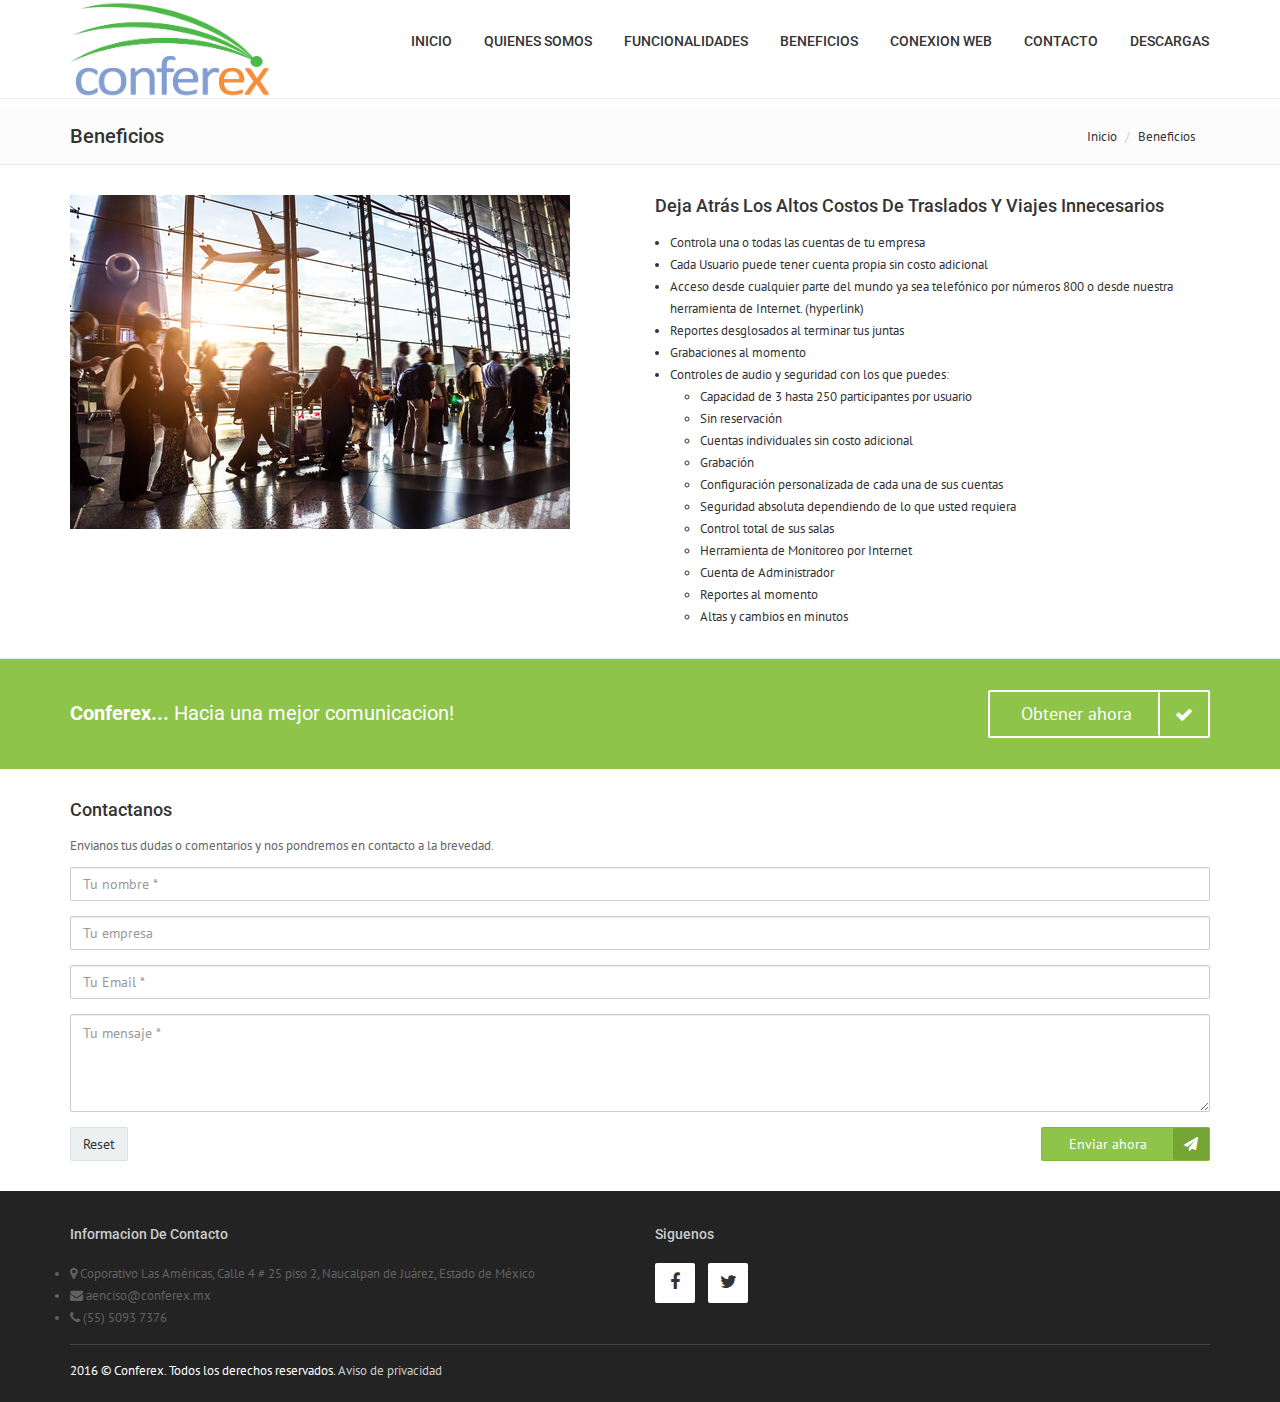
==== www/beneficios-1.html @ fe2539b8 "initial" ====
<!DOCTYPE html>
<html>  
<head>
    <meta charset="utf-8">
    <meta name="viewport" content="width=device-width, initial-scale=1.0">
    <meta name="robots" content="index, follow">
    <title>Conferex - Sitio</title>

    <!-- Essential styles -->
    <link rel="stylesheet" href="assets/bootstrap/css/bootstrap.min.css" type="text/css">
    <link rel="stylesheet" href="font-awesome/css/font-awesome.min.css" type="text/css"> 
    <link rel="stylesheet" href="assets/fancybox/jquery.fancybox.css?v=2.1.5" media="screen"> 
     
    <!-- Boomerang styles -->
        <link id="wpStylesheet" type="text/css" href="css/global-style.css" rel="stylesheet" media="screen">
        

    <!-- Favicon -->
    <link href="images/favicon.png" rel="icon" type="image/png">

    <!-- Assets -->
    <link rel="stylesheet" href="assets/owl-carousel/owl.carousel.css">
    <link rel="stylesheet" href="assets/owl-carousel/owl.theme.css">
    <link rel="stylesheet" href="assets/sky-forms/css/sky-forms.css">    
    <!--[if lt IE 9]>
        <link rel="stylesheet" href="assets/sky-forms/css/sky-forms-ie8.css">
    <![endif]-->

    <!-- Required JS -->
    <script src="js/jquery.js"></script>
    <script src="js/jquery-ui.min.js"></script>

    <!-- Page scripts -->
    
</head>
<body>
<!-- MODALS -->

<!-- MOBILE MENU - Option 2 -->
<section id="navMobile" class="aside-menu left">
    <form class="form-horizontal form-search">
        <div class="input-group">
            <input type="search" class="form-control" placeholder="Search...">
            <span class="input-group-btn">
                <button id="btnHideMobileNav" class="btn btn-close" type="button" title="Hide sidebar"><i class="fa fa-times"></i></button>
            </span>
        </div>
    </form>
    <div id="dl-menu" class="dl-menuwrapper">
        <ul class="dl-menu"></ul>
    </div>
</section> 

<!-- SLIDEBAR -->
<section id="asideMenu" class="aside-menu right">
    <form class="form-horizontal form-search">
        <div class="input-group">
            <input type="search" class="form-control" placeholder="Search..." />
            <span class="input-group-btn">
                <button id="btnHideAsideMenu" class="btn btn-close" type="button" title="Hide sidebar"><i class="fa fa-times"></i></button>
            </span>
        </div>
    </form>
    
    <h5 class="side-section-title">Optional sidebar menu</h5>
    <div class="nav">
        <ul>
            <li>
                <a href="#">Home</a>
            </li>
            <li>
                <a href="#">About us</a>
            </li>
            <li>
                <a href="#">Blog</a>
            </li>
            <li>
                <a href="#">Work</a>
            </li>
            <li>
                <a href="#">Online shop</a>
            </li>
        </ul>
    </div>
    
    <h5 class="side-section-title">Social media</h5>
    <div class="social-media">
        <a href="#"><i class="fa fa-facebook facebook"></i></a>
        <a href="#"><i class="fa fa-google-plus google"></i></a>
        <a href="#"><i class="fa fa-twitter twitter"></i></a>
    </div>
    
    <h5 class="side-section-title">Contact information</h5>
    <div class="contact-info">
        <h5>Address</h5>
        <p>5th Avenue, New York - United States</p>
        
        <h5>Email</h5>
        <p>hello@webpixels.ro</p>
        
        <h5>Phone</h5>
        <p>+10 724 1234 567</p>
    </div>
</section>

<!-- MAIN WRAPPER -->
<div class="body-wrap">
    
            <!-- HEADER -->
        <div id="divHeaderWrapper">
        <header class="header-standard-2">     
            <!-- MAIN NAV -->
            <div class="navbar navbar-wp mega-nav navbar-fixed-top" role="navigation">
        <div class="container">
            <div class="navbar-header">
                <button type="button" class="navbar-toggle navbar-toggle-aside-menu">
                    <i class="fa fa-outdent icon-custom"></i>
                </button>
                <button type="button" class="navbar-toggle" data-toggle="collapse" data-target=".navbar-collapse">
                    <i class="fa fa-bars icon-custom"></i>
                </button>

                <a href="index.html">
                <img src="images/logo%20conferex-02.png" title="Conferex | Hacia una mejor comunicacion" alt="Conferex | Hacia una mejor comunicacion"  width="200px" >
                    </a>
            </div>
            <div class="navbar-collapse collapse">
                <ul class="nav navbar-nav navbar-right">                
                    <li class="dropdown dropdown-meganav mega-dropdown-fluid">
                        <a href="#divHeaderWrapper"  >Inicio</a>        
                    </li>
                    <li class="dropdown">
                        <a href="index.html#somos" >Quienes somos</a>
                    </li>
                    <li class="dropdown">
                        <a href="funcionalidades.html" >Funcionalidades</a>
                        
                    </li>
                    <li class="dropdown">
                        <a href="beneficios-1.html">Beneficios</a>                    
                    </li>
                    <li class="dropdown dropdown-meganav mega-dropdown-fluid">
                        <a href="conexion-web.html">Conexion WEB</a>                                        
                    </li>            
                    <li class="dropdown dropdown-meganav mega-dropdown-fluid">
                        <a href="#contacto" >Contacto</a>                    
                    </li>            
                    <li class="dropdown dropdown-meganav mega-dropdown-fluid">
                        <a href="index.html#descargas" >Descargas</a>                    
                    </li>       
                    
                </ul>
               
            </div><!--/.nav-collapse -->
        </div>
    </div>
        </header>        
    </div>

        <!-- Optional header components (ex: slider) -->
            <br><br><br><br><br>
            
    <!-- MAIN CONTENT -->
        <div class="pg-opt">
        <div class="container">
            <div class="row">
                <div class="col-md-6">
                    <h2>Beneficios</h2>
                </div>
                <div class="col-md-6">
                    <ol class="breadcrumb">
                        <li><a href="index.html">Inicio</a></li>                    
                        <li class="active">Beneficios</li>
                    </ol>
                </div>
            </div>
        </div>
    </div>

    <section class="slice white bb">
        <div class="wp-section">
            <div class="container">
                <div class="row">
                    <div class="col-md-6">                
                        <div class="item item-dark">
                            <img src="images/sections/beneficios.jpg" alt="" class="img-responsive">
                        </div>
                    </div>
                    <div class="col-md-6">
                        <div class="section-title-wr">
                            <h3 class="section-title left"><span>Deja atrás los altos costos de traslados y viajes innecesarios</span></h3>
                        </div>
                         
                        <ul class="ul-default">
                            <li>  Controla una o todas las cuentas de tu empresa</li>
                            <li>  Cada Usuario puede tener cuenta propia sin costo adicional</li>
                            <li>  Acceso desde cualquier parte del mundo ya sea telefónico por números 800 o desde nuestra herramienta de Internet. (hyperlink)</li>
                            <li>  Reportes desglosados al terminar tus juntas</li>
                            <li>  Grabaciones al momento</li>
                            <li>  Controles de audio y seguridad con los que puedes:
                            
                                <ul>
                                    <li> Capacidad de 3 hasta 250 participantes por usuario</li>
                                    <li> Sin reservación</li>
                                    <li> Cuentas individuales sin costo adicional</li>
                                    <li> Grabación </li>
                                    <li> Configuración personalizada de cada una de sus cuentas</li>
                                    <li> Seguridad absoluta dependiendo de lo que usted requiera</li>
                                    <li> Control total de sus salas</li>
                                    <li> Herramienta de Monitoreo por Internet</li>
                                    <li> Cuenta de Administrador </li>
                                    <li> Reportes al momento</li>
                                    <li> Altas y cambios en minutos</li>






                                </ul>                                            
                            </li>
                        </ul>
    
                        
                        
                    </div>
                </div>
            </div>
        </div>
    </section>
<section class="slice p-15 base">
        <div class="cta-wr">
            <div class="container">
                <div class="row">
                    <div class="col-md-8">
                        <h1 class="text-normal">
                            <strong>Conferex... </strong> Hacia una mejor comunicacion!
                        </h1>
                    </div>
                    <div class="col-md-4">
                        <a  href="#contacto" class="btn btn-lg btn-b-white btn-icon btn-icon-right btn-check pull-right">
                            <span>Obtener ahora</span>
                        </a>
                    </div>
                </div>
            </div>
        </div>
    </section>
    

    <!-- CONTACT US -->
    <section  id="contacto" class="slice bg-white">
        <div  class="w-section inverse">
            <div class="container">
                <div class="row">
                    <div class="col-md-12">
                        <div class="section-title-wr">
                            <h3 class="section-title left"><span>Contactanos</span></h3>
                        </div>
                        <p>
                        Envianos tus dudas o comentarios y nos pondremos en contacto a la brevedad.
                        </p>
                        
                        <div id="contactfrm">
          <form name="sentMessage" id="contactForm" novalidate> <!-- Form Wrapper -->
                  <div id="form" class="contact-form">  
                    <div class="form-group">
                      <input type="text" autocomplete="off" class="form-control" placeholder="Tu nombre *" id="name" required data-validation-required-message="Por favor escribe tu nombre completo">
                      <p class="help-block text-danger"></p>
                    </div>
                    <div class="form-group">
                      <input type="text" autocomplete="off" class="form-control" placeholder="Tu empresa" id="company">
                      <p class="help-block text-danger"></p>
                    </div>
                      
                    <div class="form-group">
                      <input type="email" autocomplete="off" class="form-control" placeholder="Tu Email *" id="email" required data-validation-required-message="Por favor escribe tu email.">                            
                      <p class="help-block text-danger"></p>
                    </div>
                        
                    <div class="form-group">
                      <textarea class="form-control" rows="4" placeholder="Tu mensaje *" id="message" required data-validation-required-message="Por favor escribe tu mensaje."></textarea>
                      <p class="help-block text-danger"></p>
                    </div>
                  </div>

                  
              <div class="row">
                  <div id="success"></div>
                                <div class="col-md-6">
                                    <button type="reset" class="btn btn-light">Reset</button>
                                </div>
                                <div class="col-md-6">
                                    <button type="submit" class="btn btn-base btn-icon btn-icon-right btn-fly pull-right">
                                        <span>Enviar ahora</span>
                                    </button>
                                </div>
                            </div>
              
                </form><!-- End Form Wrapper -->
          
	  				</div>	
                    </div>
                    
                    
                </div>
            </div>
        </div>
    </section>
    
    
    <!-- FOOTER -->
    <footer class="footer">
        <div class="container">
            <div class="row">
                            <div class="col-md-6">
                                <div class="col">
                                    <h4 >Informacion de contacto</h4>
                                </div>
                                <ul>
                                </ul>
                                <li>
                                    <i class="fa fa-map-marker"></i>
                                    Coporativo Las Américas, Calle 4 # 25 piso 2, Naucalpan de Juárez, Estado de México
                                </li>
                                <li>
                                    <i class="fa fa-envelope"></i>
                                    aenciso@conferex.mx
                                </li>
                                <li>
                                    <i class="fa fa-phone"></i>
                                        (55) 5093 7376
                                </li>
                                
                                    
                            </div>
                            
                
                <div class="col-md-6">
                    <div class="col col-social-icons">
                        <h4>Siguenos</h4>
                        <a href="https://www.facebook.com/profile.php?id=100012224259401"><i class="fa fa-facebook"></i></a>
                    
                        <a href="https://twitter.com/conferexmx"><i class="fa fa-twitter"></i></a>
                        
                    </div>
                </div>
                        </div>
            
            
            
            
            <hr>
            
            <div class="row">
                <div class="col-lg-9 copyright">
                    2016 © Conferex. Todos los derechos reservados.
                    <a href="downloads/Aviso.pdf" target="_blank">Aviso de privacidad</a>
                </div>
                
            </div>
        </div>
    </footer>
</div>

<!-- Essentials -->
<script src="js/modernizr.custom.js"></script>
<script src="assets/bootstrap/js/bootstrap.min.js"></script>
<script src="js/jquery.mousewheel-3.0.6.pack.js"></script>
<script src="js/jquery.easing.js"></script>
<script src="js/jquery.metadata.js"></script>
<script src="js/jquery.hoverup.js"></script>
<script src="js/jquery.hoverdir.js"></script>
<script src="js/jquery.stellar.js"></script>

<!-- Boomerang mobile nav - Optional  -->
<script src="assets/responsive-mobile-nav/js/jquery.dlmenu.js"></script>
<script src="assets/responsive-mobile-nav/js/jquery.dlmenu.autofill.js"></script>

<!-- Forms -->
<script src="assets/ui-kit/js/jquery.powerful-placeholder.min.js"></script> 
<script src="assets/ui-kit/js/cusel.min.js"></script>
<script src="assets/sky-forms/js/jquery.form.min.js"></script>
<script src="assets/sky-forms/js/jquery.validate.min.js"></script>
<script src="assets/sky-forms/js/jquery.maskedinput.min.js"></script>
<script src="assets/sky-forms/js/jquery.modal.js"></script>

<!-- Assets -->
<script src="assets/hover-dropdown/bootstrap-hover-dropdown.min.js"></script>
<script src="assets/page-scroller/jquery.ui.totop.min.js"></script>
<script src="assets/mixitup/jquery.mixitup.js"></script>
<script src="assets/mixitup/jquery.mixitup.init.js"></script>
<script src="assets/fancybox/jquery.fancybox.pack.js?v=2.1.5"></script>
<script src="assets/waypoints/waypoints.min.js"></script>
<script src="assets/milestone-counter/jquery.countTo.js"></script>
<script src="assets/easy-pie-chart/js/jquery.easypiechart.js"></script>
<script src="assets/social-buttons/js/rrssb.min.js"></script>
<script src="assets/nouislider/js/jquery.nouislider.min.js"></script>
<script src="assets/owl-carousel/owl.carousel.js"></script>
<script src="assets/bootstrap/js/tooltip.js"></script>
<script src="assets/bootstrap/js/popover.js"></script>

<!-- Sripts for individual pages, depending on what plug-ins are used -->

<!-- Boomerang App JS -->
<script src="js/wp.app.js"></script>
<!--[if lt IE 9]>
    <script src="js/html5shiv.js"></script>
    <script src="js/respond.min.js"></script>
<![endif]-->

<!-- Temp -- You can remove this once you started to work on your project -->
<script src="js/jquery.cookie.js"></script>
<script src="js/wp.switcher.js"></script>
<script type="text/javascript" src="js/wp.ga.js"></script>
<!-- Contact page-->
    <script type="text/javascript" src="js/jqBootstrapValidation.js"></script>
    <script type="text/javascript" src="js/contact.js"></script>

    <script type="text/javascript" src="js/main.js"></script>


</body>
</html>
---- www/css/global-style.css ----
@import url(../assets/animate/animate.css);@import url(../assets/social-buttons/css/rrssb.css);@import url(../assets/easy-pie-chart/css/easypiechart.css);@import url(http://fonts.googleapis.com/css?family=PT+Sans:400,700,400italic);@import url(http://fonts.googleapis.com/css?family=Roboto:400,500,700);.noUi-target,.noUi-target *{-webkit-touch-callout:none;-webkit-user-select:none;-ms-touch-action:none;-ms-user-select:none;-moz-user-select:none;-moz-box-sizing:border-box;box-sizing:border-box}.noUi-base{width:100%;height:100%;position:relative}.noUi-origin{position:absolute;right:0;top:0;left:0;bottom:0}.noUi-handle{position:relative;z-index:1}.noUi-stacking .noUi-handle{z-index:10}.noUi-stacking+.noUi-origin{*z-index:-1}.noUi-state-tap .noUi-origin{-webkit-transition:left .3s,top .3s;transition:left .3s,top .3s}.noUi-state-drag *{cursor:inherit !important}.noUi-horizontal{height:9px}.noUi-horizontal .noUi-handle{width:20px;height:20px;left:-17px;top:-6px}.noUi-horizontal.noUi-extended{padding:0 15px}.noUi-horizontal.noUi-extended .noUi-origin{right:-15px}.noUi-vertical{width:18px}.noUi-vertical .noUi-handle{width:28px;height:34px;left:-6px;top:-17px}.noUi-vertical.noUi-extended{padding:15px 0}.noUi-vertical.noUi-extended .noUi-origin{bottom:-15px}.noUi-background{border:0;background:#8ec449}.noUi-connect{background:#2c2c2c;-webkit-transition:background 450ms;transition:background 450ms}.noUi-origin{border-radius:2px}.noUi-target{border-radius:4px;border:0}.noUi-target.noUi-connect{box-shadow:none}.noUi-dragable{cursor:w-resize}.noUi-vertical .noUi-dragable{cursor:n-resize}.noUi-handle{border-radius:3px;background:#74a535;cursor:default}.noUi-active{box-shadow:inset 0 0 1px #fff,inset 0 1px 7px #ddd,0 3px 6px -3px #bbb}.noUi-handle:before,.noUi-handle:after{content:"";display:block;position:absolute;height:14px;width:1px;background:transparent;left:14px;top:6px}.noUi-handle:after{left:17px}.noUi-vertical .noUi-handle:before,.noUi-vertical .noUi-handle:after{width:14px;height:1px;left:6px;top:14px}.noUi-vertical .noUi-handle:after{top:17px}[disabled].noUi-connect,[disabled] .noUi-connect{background:#b8b8b8}[disabled] .noUi-handle{cursor:not-allowed}html,body,div,span,applet,object,iframe,h1,h2,h3,h4,h5,h6,p,a,abbr,acronym,address,big,cite,code,del,dfn,em,img,ins,kbd,q,s,samp,small,strike,strong,sub,sup,tt,var,b,u,i,center,dl,dt,dd,ol,ul,li,fieldset,form,label,legend,table,caption,tbody,tfoot,thead,tr,th,td,article,aside,canvas,details,embed,figure,figcaption,footer,header,hgroup,menu,nav,output,ruby,section,summary,time,mark,audio,video{margin:0;padding:0;border:0;font-size:100%}article,aside,details,figcaption,figure,footer,header,hgroup,menu,nav,section{display:block}ol,ul{list-style:none}blockquote,q{quotes:none}blockquote:before,blockquote:after,q:before,q:after{content:'';content:none}table{border-collapse:collapse;border-spacing:0}html{font-size:100%;-webkit-text-size-adjust:100%;-ms-text-size-adjust:100%;-webkit-font-smoothing:subpixel-antialiased}body{overflow-x:hidden;position:relative;font-family:"PT Sans",sans-serif !important;font-size:13px;line-height:22px;font-weight:300;background-color:#fff;color:#616161}::-moz-selection{background:#1c588f;color:#fff;text-shadow:none}::selection{background:#1c588f;color:#fff;text-shadow:none}input,textarea,input[type="submit"]:focus,div{outline:none}button,input,select,textarea{vertical-align:top;margin:0}.list-group-item{background:transparent}.body-bg-1{background:#f1f1f1}.body-bg-2{background:url("../images/patterns/binding-dark.png") repeat}.body-bg-3{background:url("../images/patterns/squairy-light.png") repeat}.body-bg-4{background:url("../images/patterns/dark-dotted.png") repeat}.body-bg-5{background:url("../images/patterns/skulls.png") repeat}.body-bg-6{background:url("../images/backgrounds/full-bg-10.jpg") no-repeat fixed}.body-bg-7{background:url("../images/backgrounds/full-bg-3.jpg") no-repeat fixed}iframe{border:0;margin-top:0 !important}h1,h2,h3,h4,h5,h6{font-family:"Roboto",sans-serif}h1,h2,h3,h4,h5,h6{font-weight:600;line-height:1.2em;margin-bottom:.7em;text-transform:capitalize}h1{font-size:29px}h2{font-size:25px}h3{font-size:23px}h4{font-size:19px}h5{font-size:17px}h6{font-size:14px}em{font-style:italic}strong{font-weight:700}small{font-size:85%}p{line-height:22px;margin-bottom:10px}a{color:#333;cursor:pointer}a:hover{color:#8ec449;text-decoration:none;-o-transition:.3s;-ms-transition:.3s;-moz-transition:.3s;-webkit-transition:.3s;transition:.35s}hr{margin:15px 0;border-color:#e0eded}hr.delimiter{background-image:-webkit-linear-gradient(left, transparent, rgba(0,0,0,0.2), transparent);background-image:linear-gradient(to right, transparent, rgba(0,0,0,0.2), transparent);border:0;height:1px;margin:22px 0 22px 0}hr.hr-sm{margin:5px 0}label{font-weight:400;font-size:13px}.heading{margin:0;margin-bottom:6px;padding:0;font-size:18px;font-weight:500}.heading-xs{font-size:14px}.heading-sm{font-size:16px}.heading-md{font-size:18px}.heading-lg{font-size:22px}.font-normal{font-size:13px}.font-xs{font-size:11px}.font-sm{font-size:12px}.font-md{font-size:16px}.font-xl{font-size:100px}.light h1,.light h2,.light h3,.light h4,.light h5,.light h6{color:#333 !important}.dark h1,.dark h2,.dark h3,.dark h4,.dark h5,.dark h6{color:#fff !important}.light-gray h1,.light-gray h2,.light-gray h3,.light-gray h4,.light-gray h5,.light-gray h6{color:#000}.base h1,.base>h2,.base h3,.base h4,.base h5,.base h6{color:#fff}.base-alt h1,.base-alt h2,.base-alt h3,.base-alt h4,.base-alt h5,.base-alt h6{color:#fff !important}.c-base{color:#8ec449}.c-alt{color:#2c2c2c}.c-light{color:#ecf0f1}.c-dark{color:#131313}.c-white{color:#fff !important}.c-gray{color:#333 !important}.c-black{color:#000 !important}.c-red{color:#f00}.light{background:#ecf0f1;color:#333}.light a,.light i{color:#333}.light-gray{background:#fcfcfc;color:#000}.light-gray a,.light-gray>i{color:#000}.dark{background:#131313;color:#fff}.dark a,.dark i{color:#fff}.white{background:#fff;color:#333 !important}.white a,.white i{color:#333}.base{background:#8ec449;color:#fff !important}.base a,.base i{color:#fff}.base-alt{background:#2c2c2c;color:#fff}.base-alt a,.base-alt i{color:#fff}.alpha{background:rgba(255,255,255,0.5)}.red{background:#e91b23;color:#fff}.red a,.red i{color:#fff}.yellow{background:#ffd800;color:#fff}.yellow a,.yellow i{color:#fff}.orange{background:#ff8a3c;color:#fff}.orange a,.orange i{color:#fff}.green{background:#2ecc71;color:#fff}.blue{background:#2980b9;color:#fff}.purple{background:#8e44ad;color:#fff}.black{background:#000;color:#fff}.gray{background:#ecf0f1;color:#eee}.dark-cyan{background:#42bdc2;color:#fff}.forest-green{background:#7fc242;color:#fff}.bg-header{background:#fff}.bg-white{background:#fff !important}.bg-base{background:#8ec449;color:#fff}.bg-base{background:#8ec449;color:#fff}.bg-base-alt{background:#2c2c2c;color:#616161}.bg-white{background:#fff;color:#666}.bg-white-alt{background:#ecf0f1;color:#666}.bg-dark{background:#131313;color:#8ec449}.bg-dark-alt{background:#1a4d68;color:#8ec449}.bg-gray-alt{background:#dee0e1;color:#eee}.no-padding{padding:0 !important}.no-margin{margin:0 !important}.no-border{border:0 !important}.no-radius{border-radius:0 !important}.p-15{padding:15px !important}.p-20{padding:20px !important}.p-30{padding:30px !important}.p-50{padding:50px 0 !important}.pb-10{padding-bottom:10px}.pb-15{padding-bottom:15px}.pb-20{padding-bottom:20px}.pt-10{padding-top:10px}.pt-20{padding-top:20px}.pl-20{padding-left:20px}.pr-20{padding-right:20px}.mt-5{margin-top:5px}.mb-5{margin-bottom:5px}.ml-5{margin-left:5px}.mr-5{margin-right:5px}.mt-10{margin-top:10px}.mb-10{margin-bottom:10px}.ml-10{margin-left:10px}.mr-10{margin-right:10px}.mt-15{margin-top:15px}.mb-15{margin-bottom:15px}.ml-15{margin-left:15px}.mr-15{margin-right:15px}.mt-20{margin-top:20px !important}.mb-20{margin-bottom:20px !important}.ml-20{margin-left:20px}.mr-20{margin-right:20px}.mt-40{margin-top:40px !important}.mb-40{margin-bottom:40px !important}.ml-40{margin-left:40px}.mr-40{margin-right:40px}.width-10{width:10%}.width-20{width:20%}.width-30{width:30%}.width-40{width:40%}.width-50{width:50%}.width-60{width:60%}.width-70{width:70%}.width-80{width:80%}.width-90{width:90%}.width-100{width:100%}.ba{border:1px solid #e0eded}.bt{border-top:1px solid #e0eded}.br{border-right:1px solid #e0eded}.bb{border-bottom:1px solid #e0eded}.bl{border-left:1px solid #e0eded}.rounded{border-radius:3px}.rounded-xs{border-radius:1px}.rounded-sm{border-radius:2px}.rounded-md{border-radius:5px}.rounded-lg{border-radius:8px}.text-uppercase{text-transform:uppercase !important}.text-caps{text-transform:uppercase !important}.text-capitalize{text-transform:capitalize !important}.text-normal{text-transform:none !important}.text-right{text-align:right !important}.text-left{text-align:left !important}.img-center{display:block;margin-left:auto;margin-right:auto}.relative{position:relative}.italic{font-style:italic !important}.strong{font-weight:500 !important}.strong-400{font-weight:400 !important}.strong-500{font-weight:500 !important}.strong-600{font-weight:600 !important}.strong-700{font-weight:700 !important}.title{margin:0;margin-bottom:8px;padding:0;color:#333}.title-xs{color:#333;font-size:11px;font-weight:500}.title-sm{color:#333;font-size:12px;font-weight:500}.title-md{color:#333;font-size:16px;font-weight:500}.title-lg{color:#333;font-size:20px;font-weight:500}.full-size-link{position:absolute;width:100%;height:100%;top:0;left:0}.bg-banner-1{padding:54px 0 !important;background:url(../images/prv/banner-img-4.jpg) fixed no-repeat !important;color:#fff}.bg-banner-2{padding:54px 0 !important;background:url(../images/prv/banner-img-1.jpg) no-repeat fixed !important;color:#fff}.prlx-bg{background-attachment:fixed;background-position:50% 0;background-repeat:no-repeat;height:400px;position:relative}.video-wrapper{width:100%;height:450px;overflow:hidden}.video-wrapper video{width:100% !important;position:relative !important}.mask{position:absolute;top:0;left:0;width:100%;height:100%;opacity:.6}.mask.mask-1{background:url(../images/patterns/slash-it.png)}.mask.mask-2{background:url(../images/patterns/dark-exa.png);opacity:.4}.img-thumbnail{border-radius:0}.inset-shadow-1{-webkit-box-shadow:inset 0 10px 8px -10px rgba(0,0,0,0.3);-moz-box-shadow:inset 0 10px 8px -10px rgba(0,0,0,0.3);box-shadow:inset 0 10px 10px -8px rgba(0,0,0,0.1)}.inset-shadow-2{-webkit-box-shadow:inset 0 0 50px 0 #232228;-moz-box-shadow:inset 0 0 50px 0 #232228;box-shadow:inset 0 0 50px 0 #232228}.inset-shadow-3{-webkit-box-shadow:inset 33px 0 42px -40px rgba(0,0,0,0.56);-moz-box-shadow:inset 33px 0 42px -40px rgba(0,0,0,0.56);box-shadow:inset 33px 0 42px -40px rgba(0,0,0,0.56)}.inset-shadow-4{-webkit-box-shadow:inset 0 0 50px 0 #232228;-moz-box-shadow:inset 0 0 50px 0 #232228;box-shadow:inset 0 0 50px 0 #232228}.primary-letter{float:left;padding:6px 0;font-size:44px;font-weight:400;line-height:30px;margin:0 5px 0 0}.primary-letter.style-2{padding:12px;margin-top:6px;text-align:center}.primary-letter.style-3{padding:12px;margin-top:6px;text-align:center;border-radius:2px}.primary-letter.style-4{padding:12px;margin-top:6px;min-width:54px;border-radius:50%;text-align:center}header{padding:0}header.header-cover{background-size:cover !important}header .navbar-wp .navbar-brand{height:auto;padding:0 15px;margin-top:14px;border:1px solid transparent;border-radius:3px}header .top-navbar-header .navbar-brand{height:auto;padding:20px 0}header .navbar-wp .navbar-brand img{height:46px}header .navbar-wp.affix .navbar-brand{margin-top:4px}header .navbar-wp.affix .navbar-brand img{height:46px}header .navbar-default .navbar-brand.logo-img{height:50px;padding:0 20px}header .navbar-fixed{width:100%;left:0}header .navbar-fixed .navbar{width:100%}.header-alpha .navbar-wp .navbar-inner{border-color:#eee !important}.header-alpha .top-header{border-color:#eee !important}.top-header{border-bottom:1px solid #e0eded;background:#fff}.top-header .aux-text{padding:10px 0;color:#999;font-size:11px}.top-header .top-header-menu{float:right}.top-header .top-header-menu>ul.top-menu{list-style:none;margin:0;padding:0}.top-header .top-header-menu>ul.top-menu>li{position:relative;float:left;display:inline-block;border-right:1px solid #f2f2f2}.top-header .top-header-menu>ul.top-menu>li:last-child{border:0}.top-header .top-header-menu>ul.top-menu>li>a{display:block;padding:10px 15px;color:#333;text-transform:uppercase;font-size:11px;font-weight:400}.top-header .top-header-menu>ul.top-menu>li.dropdown>a:after{content:"\f107";margin-left:6px;font-family:"FontAwesome";position:relative;float:right}.top-header .top-header-menu ul.top-menu>li>a>i{margin-right:6px}.top-header .top-header-menu ul.top-menu>li ul.sub-menu{display:none;min-width:160px;position:absolute;right:-1px;z-index:1500;margin:0;padding:0;list-style:none;background:#fff;border:0;opacity:0;-moz-opacity:0;filter:alpha(opacity=0);-webkit-box-shadow:0 6px 12px rgba(0,0,0,0.175);-moz-box-shadow:0 6px 12px rgba(0,0,0,0.175);box-shadow:0 6px 12px rgba(0,0,0,0.175);-webkit-transition:all .2s ease-in-out;-moz-transition:all .2s ease-in-out;-o-transition:all .2s ease-in-out;transition:all .2s ease-in-out}.top-header .top-header-menu ul.top-menu>li:hover ul.sub-menu{opacity:1;display:block}.top-header .top-header-menu ul.top-menu>li ul.sub-menu>li{border-bottom:1px solid #e0eded}.top-header .top-header-menu ul.top-menu>li ul.sub-menu>li:last-child{border:0}.top-header .top-header-menu ul.top-menu>li ul.sub-menu>li>a{display:block;padding:6px 15px;color:#333}.top-header .top-header-menu ul.top-menu>li ul.sub-menu>li:last-child{border:0}.top-header .top-header-menu ul.top-menu>li ul.sub-menu>li>a:hover{background:#8ec449;color:#fff}.top-header .top-header-menu ul.top-menu>li ul.sub-menu>li>.language-active{display:block;padding:6px 15px;background:#f2f2f2;color:#333;cursor:default}.top-header .top-header-menu ul.top-menu>li.dropdown:hover .sub-menu{display:block}.top-header.top-header-dark{border-bottom:1px solid #090909;background:#131313}.top-header.top-header-dark .aux-text{color:#fff}.top-header.top-header-dark .top-header-menu>ul.top-menu>li{border-color:#090909}.top-header.top-header-dark .top-header-menu>ul.top-menu>li>a{color:#fff}.top-navbar-header{height:90px;background:#fff;border-bottom:1px solid #e0eded}.top-navbar-header .top-nav-links{margin-top:10px}.top-navbar-header .top-nav-links a{color:#999}.top-navbar-header .top-nav-links a:hover{color:#8ec449;text-decoration:underline}.navbar-wp{margin:0;padding:0;border:0;border-radius:0;z-index:1000;background:#fff;border-bottom:1px solid #e0eded}.navbar-wp .navbar-nav>li>a{border-top:3px solid transparent;padding:28px 16px;margin-right:0;font-size:14px;font-weight:500;font-family:"Roboto",sans-serif;color:#333;text-transform:uppercase;-webkit-transition:all .25s ease-out;-moz-transition:all .25s ease-out;transition:all .25s ease-out}.navbar-wp .navbar-nav>li>a.dropdown-form-toggle{color:#333}.navbar-wp .navbar-nav>li>a:hover,.navbar-wp .navbar-nav>li>a:focus{color:#fff;background-color:#8ec449;border-top:3px solid #8ec449}.navbar-wp .navbar-nav li.divider{margin:0;padding:4px 15px;background:#fff;color:#333;height:auto;font-size:12px;font-weight:600;text-transform:uppercase}.navbar-base{margin:0;padding:0;border:0;border-radius:0;z-index:1000;background:#8ec449;border-bottom:1px solid #8ec449}.navbar-base .navbar-nav>li>a{border-top:3px solid transparent;padding:28px 16px;margin-right:0;font-size:14px;font-weight:500;font-family:"Roboto",sans-serif;color:#fff;text-transform:uppercase;-webkit-transition:all .25s ease-out;-moz-transition:all .25s ease-out;transition:all .25s ease-out}.navbar-shadow{-webkit-box-shadow:0 4px 15px rgba(0,0,0,0.07);-moz-box-shadow:0 4px 15px rgba(0,0,0,0.07);box-shadow:0 4px 15px rgba(0,0,0,0.07)}.header-standard-1{background:#fff}.header-standard-1 .navbar-wp{height:52px;border-bottom:1px solid #e0eded}.header-standard-1 .navbar-wp .navbar-nav>li>a{padding:14px 16px;margin-right:0;font-size:14px;font-family:"Roboto",sans-serif;color:#333;text-transform:uppercase;font-weight:500;background-color:#fff}.header-standard-1 .navbar-wp .navbar-right .social-link{margin-top:5px}.navbar-wp .navbar-nav>.active>a,.navbar-wp .navbar-nav>.active>a:hover,.navbar-wp .navbar-nav>.active>a:focus{color:#fff !important;background-color:#8ec449;border-radius:0}.navbar-wp .navbar-nav>.disabled>a,.navbar-wp .navbar-nav>.disabled>a:hover,.navbar-wp .navbar-nav>.disabled>a:focus{color:#ccc;background-color:transparent}.navbar-wp .navbar-nav>.open>a,.navbar-wp .navbar-nav>.open>a:hover,.navbar-wp .navbar-nav>.open>a:focus{color:#fff;background-color:#8ec449;border-color:#8ec449}.navbar-base .navbar-nav>.open>a,.navbar-base .navbar-nav>.open>a:hover,.navbar-base .navbar-nav>.open>a:focus{background:transparent;color:#fff !important}.navbar-wp .navbar-nav>.open>a .caret,.navbar-wp .navbar-nav>.open>a:hover .caret,.navbar-wp .navbar-nav>.open>a:focus .caret{border-top-color:#fff;border-bottom-color:#fff}.navbar-wp .navbar-nav>.dropdown>a .caret{border-top-color:#4c4c4c;border-bottom-color:#4c4c4c}.navbar-wp .navbar-nav>li>a.dropdown-form-toggle,.navbar-wp .navbar-nav>li>a.dropdown-form-toggle:hover,.navbar-wp .navbar-nav>li>a.dropdown-form-toggle:focus{padding:28px 16px;font-size:16px;font-weight:normal;background:transparent;color:#333}.navbar-wp.affix .navbar-nav>li>a.dropdown-form-toggle,.navbar-wp.affix .navbar-nav>li>a.dropdown-form-toggle:hover,.navbar-wp.affix .navbar-nav>li>a.dropdown-form-toggle:focus{padding:18px 16px;font-size:14px}.navbar-wp.navbar-base .navbar-nav>li>a.dropdown-form-toggle,.navbar-wp.navbar-base .navbar-nav>li>a.dropdown-form-toggle:hover,.navbar-wp.navbar-base .navbar-nav>li>a.dropdown-form-toggle:focus{color:#fff !important}.navbar-wp .navbar-nav>.open>a.dropdown-form-toggle,.navbar-wp .navbar-nav>.open>a.dropdown-form-toggle:hover,.navbar-wp .navbar-nav>.open>a.dropdown-form-toggle:focus{color:#333 !important;background-color:transparent}.navbar-toggle .icon-bar{background-color:#8ec449}.navbar-toggle .icon-custom{font-size:16px}.navbar-toggle:hover,.navbar-toggle:focus{background-color:#8ec449;border-color:#8ec449}.navbar-toggle:hover .icon-bar,.navbar-toggle:focus .icon-bar{background-color:#fff}.navbar-toggle:hover .icon-custom,.navbar-toggle:focus .icon-custom{color:#fff}.navbar-toggle{border-color:#8ec449;border-radius:2px;margin-top:20px;color:#8ec449;padding:12px 16px 7px 16px}.navbar-toggle-aside-menu{padding:12px 16px 7px 16px;margin-right:10px}.navbar-toggle-mobile-nav{padding:12px 16px 7px 16px;margin-right:10px}.navbar-base .navbar-toggle .icon-bar{background-color:#fff}.navbar-base .navbar-toggle .icon-custom{font-size:16px}.navbar-base .navbar-toggle:hover,.navbar-base .navbar-toggle:focus{background-color:#fff;border-color:#fff}.navbar-base .navbar-toggle:hover .icon-bar,.navbar-base .navbar-toggle:focus .icon-bar{background-color:#fff}.navbar-base .navbar-toggle:hover .icon-custom,.navbar-base .navbar-toggle:focus .icon-custom{color:#000}.navbar-base .navbar-toggle{border-color:#fff;border-radius:2px;margin-top:20px;color:#fff;padding:12px 16px 7px 16px}.navbar-base .navbar-toggle-aside-menu{padding:12px 16px 7px 16px;margin-right:10px}.navbar-base .navbar-toggle-mobile-nav{padding:12px 16px 7px 16px;margin-right:10px}.navbar-wp .navbar-nav{margin-top:0}.navbar-wp .navbar-collapse.in{max-height:340px}.navbar-wp .navbar-collapse,.navbar-wp .navbar-form{border-color:#e7e7e7}.navbar-wp .navbar-collapse.in .dropdown-aux{display:none}.navbar-wp .navbar-nav>.dropdown>a:hover .caret,.navbar-wp .navbar-nav>.dropdown>a:focus .caret{border-top-color:#fff;border-bottom-color:#fff}.navbar-wp .dropdown-menu{min-width:220px;padding:0;background:#fff;border:0;border-top:1px solid #e0eded;border-bottom:3px solid #e0eded;border-radius:2px}.navbar-wp .dropdown-menu>li{border-bottom:1px solid #e0eded}.navbar-wp .dropdown-menu>li:last-child{border:0}.navbar-wp .dropdown-menu>li>a{color:#333;padding:8px 15px}.navbar-wp .dropdown-menu>li>a:hover{background:#8ec449;color:#fff}.navbar-wp .dropdown-menu label.checkbox{color:#333}.navbar-wp .navbar-nav>li.dropdown-aux>a,.navbar-wp .navbar-nav>li.dropdown-aux.open>a{border-color:transparent}.navbar-wp .dropdown-menu-search{margin-top:0}.navbar-wp .navbar-right .social-link{width:40px;height:40px;line-height:40px;padding:0 !important;text-align:center;padding:10px;margin:14px 0;border-radius:100%;border-top:0 !important}.navbar-wp.affix .navbar-right .social-link{margin:10px 0 8px 0}.navbar-wp .navbar-right .social-link.facebook:hover{background:#43609c;color:#fff}.navbar-wp .navbar-right .social-link.pinterest:hover{background:#cb2027;color:#fff}.navbar-wp .navbar-right .social-link.twitter:hover{background:#62addb;color:#fff}.mega-nav .nav,.mega-nav .collapse,.mega-nav .dropup,.mega-nav .dropdown.mega-dropdown-fluid{position:static}.mega-nav .container{position:relative}.mega-nav .dropdown-menu{left:auto}.mega-nav .br{border-color:#e0eded}.mega-nav .mega-nav-content{padding:20px 30px}.mega-nav .dropdown.mega-dropdown-fluid .dropdown-menu{left:0;right:0;margin:0 15px}.navbar-wp .dropdown-menu .mega-nav-section-title{font-size:14px;font-family:"Roboto",sans-serif;margin:0 0 10px 0;text-transform:capitalize;color:#333;text-transform:uppercase;font-weight:600}.navbar-wp .dropdown-menu .mega-nav-section{padding:25px 0 10px 0}.navbar-wp .dropdown-menu img{margin-bottom:15px}.navbar-wp .dropdown-menu ul.mega-nav-ul{margin:0;margin-bottom:10px;padding:0;list-style:none}.navbar-wp .dropdown-menu ul.mega-nav-ul li{position:relative}.navbar-wp .dropdown-menu ul.mega-nav-ul li a{display:block;padding:4px 0;color:#333}.navbar-wp .dropdown-menu ul.mega-nav-ul.arrow-li li a{padding-left:12px}.navbar-wp .dropdown-menu ul.mega-nav-ul.arrow-li li a:before{content:"\f105";font-family:FontAwesome;position:absolute;left:0;color:#333}.navbar-wp .dropdown-menu ul.mega-nav-ul.arrow-li li a:hover{color:#8ec449}.navbar-wp.affix{position:fixed;top:0;background:#fff;border-bottom:1px solid #e0eded;min-height:50px;height:auto}.navbar-wp.affix .navbar-inner{border-bottom:0}.navbar-base.affix{background:#8ec449;border-color:#8ec449}.navbar-wp.affix .navbar-nav>li>a{padding:18px 16px;margin-right:0;font-size:14px;font-weight:500;font-family:"Roboto",sans-serif;text-transform:uppercase}.navbar-wp .navbar-nav>li>a.dropdown-form-toggle{color:#333}.navbar-wp .navbar-nav>li>a:hover,.navbar-wp .navbar-nav>li>a:focus{color:#fff;background-color:#8ec449}.navbar-base .navbar-nav>li>a.dropdown-form-toggle{color:#fff}.navbar .social-item .facebook{background:#43609c;color:#fff !important}.navbar .social-item .twitter{background:#62addb;color:#fff !important}.navbar .social-item .google{background:#fff;color:#dd4b39 !important}.navbar .social-item .youtube{background:#dd4b39;color:#fff !important}.navbar .social-item .pinterest{background:#cb1f2b;color:#fff !important}.dropdown-submenu{position:relative}.dropdown-submenu>.dropdown-menu{top:-1px;left:100%;margin-top:0;margin-left:0;border-top-left-radius:0;border-bottom-left-radius:0}.dropdown-submenu:hover>.dropdown-menu{display:block;padding:0}.dropdown-submenu:hover>a:after{border-left-color:#fff}.dropdown-submenu.pull-left{float:none}.dropdown-submenu.pull-left>.dropdown-menu{left:-100%;margin-left:10px}.nav>ul{margin:0;padding:0;list-style:none}.nav>ul>li{border-bottom:1px solid #333}.nav>ul>li>a{display:block;padding:10px 15px;font-size:14px;color:#fff}.nav>ul>li>a:hover{text-decoration:none;color:#8ec449;background:#292929}.nav>ul>li>a>i{margin-right:5px}.pg-opt{border-bottom:1px solid #e0eded;background:#fcfcfc;color:#333}.pg-opt h2{margin:0;padding:16px 0;font-size:20px;font-weight:500;line-height:100%;text-transform:capitalize;color:#333}.pg-opt .breadcrumb{float:right;margin:0;padding:16px 15px 16px 0;padding-right:-15px;background:transparent;border-radius:0}.pg-opt .breadcrumb a{color:#333}.pg-opt .breadcrumb a:hover{color:#8ec449}.pg-opt .breadcrumb li.active{color:#333}@media only screen and (max-width:767px){.pg-opt .pg-nav{float:left;margin-bottom:10px}.pg-opt h2{padding:20px 0 0 0}}.page-header{margin:0;border:0}.page-header p{font-size:16px}.wp-block{margin:0 0 15px 0;-webkit-transition:all .3s linear;transition:all .3s linear;position:relative;cursor:default;border-radius:2px}.wp-block:before,.wp-block:after{display:table;content:""}.wp-block:after{clear:both}.wp-section:before,.w-section:after{display:table;content:" "}.wp-section:after{clear:both}.wp-block .wp-block-body{padding:15px}.wp-block-entry{margin:20px}.wp-block-entry h2{margin:10px 0 10px 0;padding:0;font-size:16px;line-height:20px}.wp-block .img-wrapper{position:relative}.wp-block .img-overlay{display:none;position:absolute;width:100%;height:100%;top:0;left:0}.wp-block:hover .img-overlay{display:block}.wp-block .img-overlay .img-overlay-content{padding:20px}.wp-block .img-overlay .img-overlay-content dt{font-size:16px}.wp-block .img-overlay .img-overlay-content dd{margin-bottom:20px}.wp-block .wp-block-header .section-title{margin:0}.wp-block .wp-block-header .section-title:before{background:transparent}.wp-block .caption-bottom{width:100%;padding:10px;position:absolute;bottom:0;left:0;background:rgba(142,196,73,0.8)}.wp-block .caption-bottom .title{margin:0;padding:0;font-size:16px;font-weight:600}.wp-block .caption-bottom .subtitle{display:block;margin:0;padding:0;font-size:13px;font-weight:400}.wp-block .wp-block-info{margin-top:5px;padding:10px 15px}.wp-block .wp-block-info .info-title{margin:0;padding:0}.wp-block.inverse .figure{position:relative}.wp-block.inverse .figure img{width:100%}.wp-block.inverse .thmb-img{text-align:center}.wp-block.inverse .thmb-img i{width:100px;height:100px;border-radius:100px;font-size:34px;line-height:100px;text-align:center;background:#8ec449;color:#fff !important;border:2px solid transparent}.wp-block.inverse .thmb-img:hover i{background:transparent;border-color:#8ec449;color:#8ec449 !important}.wp-block.inverse h2,.wp-block.inverse .title{margin:0;padding:12px 15px 0 0;font-weight:500;font-size:16px;color:#333;text-transform:none}.wp-block.inverse small{display:block;font-size:12px;margin-top:3px}.wp-block.inverse p{margin:6px 0;padding-bottom:8px}.wp-block.default{border:1px solid;border-color:#e0eded;background:#fff}.wp-block.default .figure{position:relative}.wp-block.default .figure img{width:100%}.wp-block.default>.wp-block-header{margin:0;padding:15px 20px}.wp-block.default>.wp-block-body{padding:15px}.wp-block.default>.wp-block-body .title{font-size:16px;font-weight:500;padding:0 0 10px 0;margin:0;color:#333 !important}.wp-block.default>.wp-block-body h2{margin:0 0 10px 0;font-size:16px}.wp-block.default>.wp-block-body dd{margin-bottom:20px}.wp-block.default>figure>img{width:100%;max-width:100%}.wp-block.default>.wp-block-footer{display:block;background:#fff;padding:15px}.wp-block.default:hover>.wp-block-footer{background:#fff}.wp-block.default>.wp-block-footer h3{padding:0;margin:0;font-size:13px;font-weight:600;text-transform:capitalize}.wp-block-date-over{position:absolute;top:10px;right:10px;padding:10px;background:#fff;color:#333;border-radius:2px;font-weight:400;font-size:12px}.wp-block-date-over.alpha{background:rgba(255,255,255,0.7)}.wp-block-info-over{width:100%;padding:10px;position:absolute;bottom:0;background:#fff}.wp-block-info-over h3{padding:0;margin:0;font-size:13px;font-weight:600;text-transform:capitalize}.wp-block-info-over h3 a{color:#fff}.wp-block-info-over h3 small{color:#fff;font-size:11px}.wp-block-info-over{width:100%;padding:10px;background:#2c2c2c;border-top:1px solid #e0eded}.wp-block-info-over h3{padding:0;margin:0;font-size:13px;font-weight:600;text-transform:capitalize}.wp-block-info-over h3 small{font-size:11px}.wp-block-info-over.left{background:transparent;border:0;padding:0;position:absolute;bottom:55px;left:0}.wp-block.default.thumbnail>.wp-block-info-over.left{left:5px}.wp-block-info-over.left h2{font-size:13px;font-weight:normal}.wp-block-info-over.left h2 a{padding:10px 15px 20px 15px;margin:0;font-size:16px;text-transform:capitalize;font-weight:600;background:rgba(51,51,51,0.8);background:#2c3e50;color:#fff;border-top-right-radius:3px;border-bottom-right-radius:3px}.wp-block-info-over.left h3{padding:0;margin:0;font-size:13px;font-weight:600;text-transform:capitalize}.wp-block-info-over.left h2 .label{position:absolute;bottom:-30px;left:15px;padding:.5em .6em .5em}.wp-block-info-over.left h3 a{color:#fff}.wp-block-info-over.left h3 small{color:#fff;font-size:11px}.wp-block.bordered .wp-block-body{background:transparent;padding:15px;border:1px solid #e0eded}.wp-block.white{margin:0 0 15px 0;position:relative;overflow:hidden;cursor:default;border:1px solid #e0eded}.wp-block.white .wp-block-body{padding:15px}.wp-block.white .title{margin:0;padding:0;font-weight:500;font-size:16px;color:#333;text-align:left}.wp-block.white .subtitle{margin:6px 0 0 0;padding:0;font-weight:400;font-size:13px;color:#333;text-align:left}.wp-block.white p{margin:6px 0;padding:0 15px;padding-bottom:8px}.wp-block.white .thmb-img{text-align:center;padding:15px 0}.wp-block.white p{color:#616161}.wp-block.white h2{color:#333}.wp-block.white .thmb-img i{color:#616161}.wp-block.hero p{padding:15px}.wp-block.hero h2{text-align:center;margin-bottom:7px;font-size:16px}.wp-block.hero .thmb-img{text-align:center;padding:15px 0}.wp-block.hero .thmb-img i{font-size:64px;color:#fff}.wp-block.white p{color:#333}.wp-block.white h2{color:#333 !important}.wp-block.white .thmb-img i{color:#333}.wp-block.light p{color:#333}.wp-block.light h2{color:#333;text-align:center;margin-bottom:7px;font-size:16px}.wp-block.light .thmb-img{text-align:center;padding:15px 0}.wp-block.light .thmb-img i{color:#333}.wp-block.dark p{color:#f1f1f1}.wp-block.dark h2{color:#fff}.wp-block.dark .thmb-img i{color:#fff}.wp-block.base-alt p{color:#fff}.wp-block.base-alt h2{color:#fff}.wp-block.base-alt .thmb-img i{color:#fff}.wp-block.base p{color:#fff}.wp-block.base h2{color:#fff !important}.wp-block.base .thmb-img i{color:#fff !important}.wp-block.no-space.arrow-right:after{left:100%;z-index:300;top:50%;border:solid transparent;content:" ";height:0;width:0;position:absolute;pointer-events:none;border-width:20px;margin-top:-20px}.wp-block.no-space.arrow-right.white:after{border-left-color:#fff}.wp-block.no-space.arrow-right.dark:after{border-left-color:#131313}.wp-block.no-space.arrow-right.light:after{border-left-color:#ecf0f1}.wp-block.no-space.arrow-right.base:after{border-left-color:#8ec449}.wp-block.no-space.arrow-right.base-alt:after{border-left-color:#2c2c2c}.wp-block.no-space>.wp-block-header{margin:0;padding:15px 20px}.wp-block.no-space>.wp-block-body{margin-top:20px;padding:20px 40px;min-height:350px}.wp-block.no-space>.wp-block-footer{margin:15px 0 0 0;padding:15px 20px}.wp-block.no-space>.wp-block-footer .pagination{margin:0}.wp-block.no-space .img-icon{display:block;text-align:center;margin:20px 0 10px 0}.wp-block.no-space .img-icon img{width:80px}.wp-block.no-space .img-icon i{font-size:80px}.wp-block.no-space h1{display:block;font-size:24px;line-height:30px;font-weight:500;text-transform:capitalize;margin:20px 0 20px 0;padding:0;text-align:center}.wp-block.icon-square{margin-top:0}.wp-block.icon-square .wp-block-body{padding-top:0}.wp-block.icon-square .img-icon-wrapper{width:210px;padding:20px;border-radius:3px;background:#ffd600;margin:0 auto;margin-bottom:40px;position:relative;background:#8ec449}.wp-block.icon-square.arrow-down .img-icon-wrapper:after{top:100%;left:50%;border:solid transparent;content:" ";height:0;width:0;position:absolute;pointer-events:none;border-top-color:#8ec449;border-width:20px;margin-left:-20px}.wp-block.icon-square.arrow-down .img-icon-wrapper .img-icon{display:block;text-align:center;margin:20px 0}.wp-block.icon-square.arrow-down .img-icon-wrapper .img-icon i{font-size:64px}.wp-block.icon-square h1{display:block;font-size:16px;font-weight:600;line-height:20px;text-transform:uppercase;font-style:normal;margin:10px 0 10px 0;padding:0;text-align:center;color:#333}.wp-block.icon-square p{color:#616161}.wp-block.thumbnail{border:1px solid #e0eded;padding:5px}.wp-block.image-holder .wp-block-info{padding:15px 0;background:#8ec449}.wp-block.image-holder .wp-block-info.over{padding:15px !important;width:100%;position:absolute;bottom:0;left:0;padding:15px 0;background:#fff;background:rgba(255,255,255,0.6)}.wp-block.image-holder .wp-block-info.over .info-title{font-size:16px;color:#333}.wp-block.product{background:#fff;padding:15px;margin-bottom:20px;border:1px solid #e0eded}.wp-block.product .figure{padding:20px}.wp-block.product .product-title{margin:10px 0 0 0;padding:0;border-bottom:0}.wp-block.product .product-title a{font-size:16px;font-weight:600;color:#333}.wp-block.product p{color:#616161}.wp-block.product figure{padding-bottom:15px;border-bottom:1px solid #e0eded}.wp-block.product .price{padding:4px 0;font-size:13px;font-weight:600;color:#333}.wp-block.product .price.discount{padding:7px 0 0 0;margin-right:4px;font-size:11px;font-weight:500;color:#f00;text-decoration:line-through}.wp-block.product .wp-block-footer{border-top:1px solid #e0eded;padding-top:15px}.wp-block.product .wp-block-footer:after{display:table;content:"";clear:both}.wp-block.product.style-2{padding:0}.wp-block.product.style-2 figure{padding:0;border:0}.wp-block.product.style-2 .product-title{margin:0;padding:0;font-size:16px}.wp-block.product.style-2 .product-title a{font-size:16px;font-weight:400}.wp-block.product.style-2 .wp-block-footer{display:table;width:100%;border-top:1px solid #e0eded;margin:0;padding:0}.wp-block.product.style-2 .wp-block-footer .cell{border-right:1px solid #e0eded;vertical-align:middle}.wp-block.product.style-2 .wp-block-footer .cell:last-child{border-right:0}.wp-block.product.style-2 .wp-block-footer .cell a{display:block;text-align:center;padding:10px 0}.wp-block.product.style-2 .wp-block-footer .cell:hover{background:#8ec449}.wp-block.product.style-2 .wp-block-footer .cell.price-wr:hover{background:transparent}.wp-block.product.style-2 .wp-block-footer .cell:hover a,.wp-block.product.style-2 .wp-block-footer .cell:hover a i{color:#fff !important}.wp-block.product.style-2 .wp-block-footer .cell a i{margin:0}.wp-block.product.style-2 .wp-block-footer .price{padding:0;color:#333;display:block;text-align:center;font-size:14px;font-weight:500}.wp-block.product.style-2 .wp-block-footer .discount{color:#f00;font-size:11px;font-weight:400}.wp-block.product.inverse{padding:0}.wp-block.product.inverse h2 a{font-weight:400}.wp-block.product.inverse .price{display:block;font-size:16px;font-weight:600;margin-bottom:10px}.wp-block.product.inverse .wp-block-footer{border-top:0;padding-top:0}.wp-block.product.inverse .btn i{margin:0}.wp-block.testimonial .wp-block-body{font-style:italic;line-height:24px}.panel-sidebar-1 .wp-block.testimonial{margin:0}.wp-block.testimonial .testimonial-author:before,.wp-block.testimonial .testimonial-author:after{content:"";display:table}.wp-block.testimonial .wp-block-body i{font-size:20px;margin-right:8px}.wp-block.testimonial .wp-block-image img{width:100%}.wp-block.testimonial .testimonial-author:after{clear:both}.wp-block.testimonial.style-1 .testimonial-author{width:100%;border-bottom-left-radius:2px;border-bottom-right-radius:2px}.wp-block.testimonial.style-1 .testimonial-author .author-img{width:75px;height:75px;display:table-cell;margin:0;padding:0}.wp-block.testimonial.style-1 .testimonial-author .author-img img{width:100%;border-bottom-left-radius:2px}.wp-block.testimonial.style-1 .testimonial-author .author-info{height:75px;display:table-cell;padding-left:15px;vertical-align:middle;text-align:left;border-bottom-left-radius:2px}.wp-block.testimonial.style-1 .testimonial-author .author-info .author-name{display:block;font-style:normal;font-weight:600;font-size:16px}.wp-block.testimonial.style-1 .testimonial-author .author-info .author-pos{display:block;font-style:italic}.wp-block.testimonial.style-2 .wp-block-body{position:relative}.wp-block.testimonial.style-2 .wp-block-body:after{top:100%;left:37.5px;border:solid transparent;content:" ";height:0;width:0;position:absolute;pointer-events:none;border-width:10px;margin-left:-10px}.wp-block.testimonial.style-2 .wp-block-body.base:after{border-top-color:#8ec449}.wp-block.testimonial.style-2 .wp-block-body.base-alt:after{border-top-color:#2c2c2c}.wp-block.testimonial.style-2 .wp-block-body.light:after{border-top-color:#ecf0f1}.wp-block.testimonial.style-2 .wp-block-body.dark:after{border-top-color:#131313}.wp-block.testimonial.style-2 .testimonial-author{width:100%;margin-top:15px;border-bottom-left-radius:2px;border-bottom-right-radius:2px}.wp-block.testimonial.style-2 .testimonial-author .author-img{width:75px;height:75px;display:table-cell;margin:0;padding:0}.wp-block.testimonial.style-2 .testimonial-author .author-img img{width:100%;border-bottom-left-radius:2px}.wp-block.testimonial.style-2 .testimonial-author .author-info{height:75px;display:table-cell;padding-left:15px;vertical-align:middle;text-align:left;border-bottom-left-radius:2px}.wp-block.testimonial.style-2 .testimonial-author .author-info .author-name{display:block;font-style:normal;font-weight:600;font-size:16px;color:#333}.wp-block.testimonial.style-2 .testimonial-author .author-info .author-pos{display:block;font-style:italic}.wp-block.property.list{border:1px solid #e0eded}.wp-block.property.list .wp-block-title{padding:15px 15px 0 15px}.wp-block.property.list .wp-block-title h3{margin:0;padding:0;font-size:16px;font-weight:400}.wp-block.property.list .wp-block-img{display:table-cell;width:250px}.wp-block.property.list .wp-block-img img{width:100%}.wp-block.property.list .wp-block-body .wp-block-content{display:table-cell;vertical-align:top;padding-left:15px}.wp-block.property.list .wp-block-content .content-title{font-size:20px;color:#8ec449;margin-bottom:5px}.wp-block.property.list .wp-block-content .description{padding-bottom:10px;border-bottom:1px solid #e0eded}.wp-block.property.list .wp-block-content .price{font-size:22px;color:#2c2c2c;font-weight:600}.wp-block.property.list .wp-block-content .period{margin-left:5px;color:#999}.wp-block.property.list .wp-block-content .capacity{font-size:16px;color:#999}.wp-block.property.list .wp-block-footer ul.aux-info{width:100%;margin:0;padding:0;display:block;background:#fcfcfc;border-top:1px solid #e0eded}.wp-block.property.list .wp-block-footer ul.aux-info li{display:table-cell;padding:10px 15px;vertical-align:middle;border-right:1px solid #e0eded}.wp-block.property.list .wp-block-footer ul.aux-info li:last-child{border:0}.wp-block.property.list .wp-block-footer ul.aux-info li i{font-size:18px;margin-right:8px;color:#333}.wp-block.property.list .wp-block-footer.style2 ul.aux-info{display:table;width:100%;border:1px solid #e0eded}.wp-block.property.list .wp-block-footer.style2 ul.aux-info li{padding:10px 10px;font-size:11px;text-align:center}.wp-block.property.list .wp-block-footer.style2 ul.aux-info li i{display:block}.wp-block.property.grid{border:1px solid #e0eded}.wp-block.property.grid .wp-block-title{padding:15px 15px 0 15px}.wp-block.property.grid .wp-block-title h3{margin:0;padding:0;font-size:16px;font-weight:400}.wp-block.property.grid .wp-block-body .wp-block-img img{width:100%}.wp-block.property.grid .wp-block-body .wp-block-content{padding-top:15px}.wp-block.property.grid .wp-block-body .wp-block-content .content-title{font-size:20px;color:#8ec449;margin-bottom:5px}.wp-block.property.grid .wp-block-body .wp-block-content .description{padding-bottom:10px;border-bottom:1px solid #e0eded}.wp-block.property.grid .wp-block-body .wp-block-content .price{font-size:22px;color:#2c2c2c;font-weight:600}.wp-block.property.grid .wp-block-body .wp-block-content .period{margin-left:5px;color:#999}.wp-block.property.grid .wp-block-body .wp-block-content .capacity{font-size:16px;color:#999}.wp-block.property.grid .wp-block-footer ul.aux-info{width:100%;margin:0;padding:0;display:block;background:#fcfcfc;border-top:1px solid #e0eded}.wp-block.property.grid .wp-block-footer ul.aux-info li{display:table-cell;padding:10px;vertical-align:middle;border-right:1px solid #e0eded}.wp-block.property.grid .wp-block-footer ul.aux-info li:last-child{border:0}.wp-block.property.grid .wp-block-footer ul.aux-info li i{font-size:18px;margin-right:8px;color:#333}.wp-block.article .title{font-size:16px;line-height:20px;font-weight:500;color:#333;margin-bottom:6px;padding:0;text-transform:none}.wp-block.article .video-title{font-size:13px;line-height:20px;font-weight:500;color:#333;margin-bottom:6px;padding:0;text-transform:none}.wp-block.article img{width:100%}.wp-block.article .meta-tags a{display:inline-block;color:#8ec449}.wp-block.article .video-hover-play{font-size:100%}.wp-block.article .video-hover-play a{position:absolute;left:0;top:0;width:100%;height:100%;background:rgba(19,19,19,0)}.wp-block.article .video-hover-play a:hover{background:rgba(19,19,19,0)}.wp-block.article .video-hover-play a:before{content:"\f144";font-family:FontAwesome;font-size:30px;color:#fff;position:absolute;top:50%;left:50%;margin-top:-23px;margin-left:-30px;width:60px;height:46px;line-height:46px;background:#131313;border-radius:2px;text-align:center}.wp-block.article .video-hover-play a:hover:before{color:#fff;background:#8ec449}.wp-block.article .video-hover-play.small a:before{font-size:16px;top:50%;left:50%;margin-top:-12px;margin-left:-15px;width:30px;height:24px;line-height:24px}.wp-block.article.grid .article-image{position:relative;margin-bottom:5px}.wp-block.article.grid .image-title{position:absolute;left:0;bottom:10px;padding:6px 8px;font-size:13px;font-weight:500}.wp-block.article.grid .article-category{font-size:11px;color:#8ec449;text-transform:uppercase}.wp-block.article.list{padding-bottom:10px}.wp-block.article.list .article-image{display:table-cell;vertical-align:top;width:40%;position:relative}.wp-block.article.list .wp-block-body{display:table-cell;vertical-align:top;padding:0 0 0 15px}.wp-block.article.list .article-label{display:inline-block;padding:6px 8px;font-size:13px;font-weight:500}.wp-block.article.list .title{margin-bottom:6px;font-weight:500;font-size:16px}.wp-block.article.list .article-info{display:block;margin-bottom:4px;font-size:11px;text-transform:uppercase;color:#999}.wp-block.article.list .wp-block-footer{display:table;width:100%}.wp-block.article.list .wp-block-footer .meta-info span{float:left;margin-right:8px;font-size:11px}.wp-block.article.list .wp-block-footer .meta-info span i{margin-right:4px;font-size:13px}.wp-block.article.list .image-title{position:absolute;left:0;bottom:10px;padding:10px;font-size:16px;font-weight:500}.wp-block.article.list .article-category{font-size:11px;color:#8ec449;text-transform:uppercase}.wp-block.article.post .article-title{font-size:20px;color:#333;font-weight:500;line-height:26px;text-transform:none}.wp-block.article.post .article-image{margin-bottom:20px}.wp-block.article.post .meta-info{margin:15px 0}.wp-block.article.post .meta-info span{display:block}.wp-block.article.post .meta-info span strong{color:#333}.panel-sidebar-1{border-radius:2px !important}.panel-sidebar-1 .panel-heading{padding:15px}.panel-sidebar-1 .panel-heading h2{margin:0;padding:0;font-size:16px;font-weight:400;text-transform:capitalize}.panel-sidebar-1 h4{padding:15px;font-size:13px;font-weight:normal;text-transform:capitalize;color:#8ec449}.panel-sidebar-1 .panel-body h4{padding:0}.panel-sidebar-1 .panel-body ul.list-group{border-bottom:1px solid #e0eded}.panel-sidebar-1 .panel-body ul.list-group:last-child{border:0}.panel-sidebar-1 .panel-body ul.list-group li{border:0;padding:5px 0 5px 10px}.panel-sidebar-1 ul.categories{border-left:0;border-right:0}.panel-base{border:0;background:#8ec449}.panel-base .panel-heading{background:#84ba3f;padding:25px 15px;color:#fff;border-bottom:1px solid #7ab035}.panel-base .panel-heading.panel-heading-lg{padding:25px;font-size:20px;font-weight:600}.panel-base .form-base label{color:#fff;margin-bottom:6px}.icon-block{margin-bottom:20px}.icon-block.icon-block-1 .icon-block-item{width:20%;display:table-cell;vertical-align:top;font-size:64px;text-align:center;color:#333}.icon-block.icon-block-1 .icon-block-body{display:table-cell;vertical-align:top;padding-left:15px}.icon-block.icon-block-1 .icon-block-body .title{margin-bottom:5px;color:#333}.icon-block.icon-block-1 .icon-block-body p{margin:0}.icon-block.icon-block-2 .icon-block-item{width:100px;height:100px;line-height:100px;border-radius:2px;display:block;float:left;font-size:46px;text-align:center}.icon-block.icon-block-2 .icon-block-body{padding-left:115px}.icon-block.icon-block-2 .icon-block-body .title{margin-bottom:5px;color:#333}.icon-block.icon-block-2 .icon-block-body p{margin:0}.icon-block.icon-block-3 .icon-block-item{width:100px;height:100px;line-height:100px;border-radius:100px;display:block;float:left;font-size:46px;text-align:center;color:#333}.icon-block.icon-block-3 .icon-block-body{padding-left:115px}.icon-block.icon-block-3 .icon-block-body .title{margin-bottom:5px;color:#333}.icon-block.icon-block-3 .icon-block-body p{margin:0}.hov{float:left;width:100%;text-decoration:none}.hov p{margin:0}.caption{padding:20px}.caption a:hover{text-decoration:none}.caption .title{padding:0 !important}.caption p{font-size:13px;line-height:17px;margin:10px 0 0 0 !important}.caption.alpha{background-color:#000;background-color:rgba(0,0,0,0.8)}.caption.icon{padding-left:88px;background-image:url(images/camera.png);background-repeat:no-repeat;background-position:20px 20px}.caption.copyright{padding:5px 10px;background:transparent;text-align:right;color:#fff;text-shadow:0 1px 0 rgba(0,0,0,0.5)}.caption.copyright span{padding:2px 8px 4px;background:rgba(0,0,0,0.3);border-radius:4px;-moz-border-radius:4px;-webkit-border-radius:4px}.caption.widescreen{padding:10px 20px}.aside-feature{margin:10px;cursor:default}.aside-feature .icon-feature{font-size:68px;margin-top:10px;text-align:center;display:block}.aside-feature:hover .icon-feature,.wp-section .aside-feature:hover h4{color:#8ec449}.aside-feature .img-feature{margin-top:4px;display:block}.aside-feature .img-feature img{width:78px}.aside-feature.square .icon-feature{width:64px;height:64px;margin-top:15px;font-size:40px;line-height:64px;background:#8ec449;color:#fff;text-align:center;display:block;border-radius:3px}.aside-feature.square .icon-feature i{color:#fff}.aside-feature.square:hover .icon-feature{background:#fff;border:2px solid #8ec449;color:#8ec449}.aside-feature.square .outer-title{margin:0 15px;padding:10px 0;border-bottom:1px dashed #e0eded;font-size:16px}.aside-feature.square p{margin-top:10px}.short-feature{margin-bottom:15px}.short-feature .feature-icon{background:#8ec449;border-radius:35px;color:#fff;display:inline-block;float:left;height:35px;line-height:35px;margin-right:10px;position:relative;text-align:center;top:5px;width:35px}.short-feature .feature-txt{padding-left:50px}.short-feature .feature-txt h3{margin:0;margin-bottom:0;font-size:16px;color:#333;font-weight:500}.short-feature .feature-txt p{font-size:13px;font-weight:normal;color:#616161}.milestone-counter{margin-top:40px;margin-bottom:20px}.milestone-counter .milestone-count{font-size:72px;font-family:"Roboto",sans-serif;margin-bottom:20px;font-weight:700;text-transform:uppercase;text-align:center}.milestone-counter h4.milestone-info{margin-top:35px;text-align:center;font-size:16px;font-weight:500;text-transform:uppercase}.dropdown-form{min-width:300px;z-index:500}.dropdown-cart{min-width:400px;background:#fff;color:#333}.dropdown-cart .table>thead>tr>th{border-color:#e0eded}.dropdown-cart .dropdown-cart-body{padding:15px;background:#fff}.dropdown-cart .dropdown-cart-footer{padding:15px;background:#fcfcfc;border-top:1px solid #efefef}.dropdown-cart .cart-items{display:block;padding:15px;font-size:14px;font-weight:500;background:#fcfcfc;color:#000;border-bottom:1px solid #efefef}.dropdown-menu h4{font-size:14px;color:#4c4c4c}.dropdown-profile{padding:15px}.dropdown-profile img{width:60px}.style-switcher-in .body-wrap{right:-280px}.aside-menu-in .wrapper{left:-100%}.nav-menu-in .wrapper{right:-280px}.body-wrap{position:relative;right:0;-webkit-transition:all .25s ease-out;-moz-transition:all .25s ease-out;transition:all .25s ease-out}.body-wrap{position:relative;z-index:0}.body-wrap:before,.body-wrap:after{content:'';position:absolute;top:0;left:0;right:0;z-index:-1;height:260px}.body-wrap:after{top:auto;bottom:0}@media (max-width:767px){.body-wrap:before,.body-wrap:after{height:20px}}.ie9 body,.ie9 .body-wrap:before,.ie9 .body-wrap:after{filter:none}.aside-menu.left{width:280px;height:100%;overflow-y:scroll;position:fixed;left:0;top:0;background:#222;border-right:1px solid #333;display:none;z-index:1100}.aside-menu.right{width:280px;height:100%;overflow-y:scroll;position:fixed;right:0;top:0;background:#222;border-left:1px solid #333;display:none;z-index:1100}.slidebar-toggle{position:fixed;top:100px;right:0;height:50px;width:50px;line-height:50px;text-align:center;background:rgba(0,0,0,0.55);color:#fff;cursor:pointer;z-index:1000;border:0}.aside-menu::-webkit-scrollbar{display:none !important;width:0 !important}.aside-menu .form-search{margin:0;padding:0;border-bottom:1px solid #333}.aside-menu .form-search .form-input{padding:0}.aside-menu .form-search .form-control{display:block;height:34px;padding:21px 15px;color:#fff;background-color:transparent;border:0;border-radius:0;-webkit-box-shadow:none;box-shadow:none;-webkit-transition:none}.aside-menu .form-search .btn-close{background:transparent;color:#fff}.aside-menu .form-search .btn-close i{font-weight:300 !important;font-size:16px}.aside-menu .social-media{padding:15px;padding-bottom:0}.aside-menu .contact-info{padding:15px;color:#fff}.aside-menu .contact-info h5{font-size:13px}.side-section-title{position:relative;overflow:hidden;margin:0;margin-top:15px;padding:8px 15px;font-size:11px;text-transform:uppercase;color:#616161}.side-section-title:after{content:"";height:1px;background:#333;width:80px;position:absolute;top:26px;left:15px}.style-switcher-slidebar{width:335px;height:100%;position:fixed;left:-285px;bottom:0;z-index:1200;-webkit-transition:all .5s ease;-moz-transition:all .5s ease;-o-transition:all .5s ease;-ms-transition:all 1s ease;transition:all .5s ease}.style-switcher-slidebar.opened{left:0}.style-switcher-slidebar .switch-panel{float:left;width:280px;height:100%;overflow-y:scroll;background:#fff;color:#333;box-shadow:1px 1px 3px rgba(0,0,0,0.3)}.style-switcher-slidebar .switch-panel::-webkit-scrollbar{width:5px}.style-switcher-slidebar .switch-panel::-webkit-scrollbar-track{background-color:#bdc3c7}.style-switcher-slidebar .switch-panel::-webkit-scrollbar-thumb{background-color:#aaa}.style-switcher-slidebar .switch-panel::-webkit-scrollbar-thumb:hover{background-color:#7f8c8d}a.open-panel{text-align:center;line-height:50px;font-size:30px;color:#fff !important;background-color:#8ec449;display:block;height:50px;width:50px;float:right;margin:0;z-index:1000;position:relative;top:160px;-webkit-transition:none;-moz-transition:none;-o-transition:none}a.open-panel:hover{color:#fff}.style-switcher-slidebar label{margin-bottom:0}.style-switcher-slidebar h3{height:50px;line-height:50px;margin:0 0 10px 0;padding:0 10px;background:#8ec449;font-size:16px;color:#fff}.style-switcher-slidebar .panel-section{padding:0 15px}.style-switcher-slidebar .switch-panel .form-group{margin-bottom:5px;margin-top:5px}.style-switcher-slidebar .switch-panel .bg-switch a{width:36px;height:36px;float:left;margin-right:8px}.color-switch a{width:30px;height:30px;border:2px solid transparent;display:inline-block;margin-right:5px;margin-bottom:8px;text-indent:-9999px}.color-switch a:hover,.color-switch a.active{border:2px solid #8ec449;box-shadow:2px 2px 0 #666}.color-switch a:last-child{margin-right:0}.color-switch a.color-red{background:#e91b23}.color-switch a.color-violet{background:#563d7c}.color-switch a.color-blue{background:#3498db}.color-switch a.color-green{background:#8ec449}.color-switch a.color-yellow{background:#f1c40f}.color-switch a.color-orange{background:#d35400}.color-switch a.color-bw{background:url(../images/temp/bw.jpg) no-repeat}.color-switch a.color-dark{background:url(../images/temp/dark.jpg) no-repeat}.color-switch a.color-flat{background:url(../images/temp/flat.jpg) no-repeat}.popover .popover-title{margin:0}.popover .popover-content{font-size:13px;font-weight:normal;text-transform:none}.carousel-1{overflow:hidden;margin-bottom:20px}.carousel-1.carousel-fixed-height .carousel-inner{height:440px}.carousel-1.carousel-fixed-height .item{height:440px}.carousel-1 .carousel-control{color:#f8f8f8}.carousel-1 .carousel-control.left{left:-40px}.carousel-1 .carousel-control.right{right:-40px}.carousel-1 .carousel-control:hover{color:#fff}.carousel-1 .carousel-control i{position:absolute;top:50%;margin-top:-18px;font-size:36px;font-weight:600}.carousel-1 .item{background-repeat:no-repeat;background-size:cover;background-position:0 0}.carousel-1 .item-dark{color:#fff}.carousel-1 .item-light{color:#fff}.carousel-1 .item img{width:100%}.carousel-1 p{font-size:16px}.carousel-1 .object{position:absolute;top:38px;right:50%;margin-left:15px;width:568px;height:320px;overflow:hidden}.carousel-1 .object.fluid{width:100%;left:0;margin:0}.carousel-1 .object iframe{width:100% !important}.carousel-1 .description{position:absolute;top:55px;left:50%;margin-left:50px;width:514px;height:290px}.carousel-1 .description .title{font-size:32px;margin:0 0 15px 0;padding:8px 20px;line-height:38px;background:#fff;color:#616161}.carousel-1 .description .subtitle{font-size:24px;margin:20px 0;padding:0;display:block}.carousel-1 .description p{font-size:16px;color:#fff;margin:0}.carousel-1 .description-left{position:absolute;width:40%;top:50px;left:80px;margin-left:20px;width:514px;height:290px}.carousel-1 .description-left .title{font-size:3vw;margin:0 0 15px 0;padding:0;line-height:3.5vw;font-weight:600}.carousel-1 .description-left .subtitle{font-size:1.8vw;margin:20px 0;padding:0;display:block;line-height:2.3vw}.carousel-1 .description-left p{font-size:1.2vw;line-height:1.5vw;color:#fff;margin:0}.carousel-1 .description.fluid-center{width:100%;top:50px;left:0;margin:0}.carousel-1 .description.fluid-center .title{margin-bottom:5px;display:block;text-align:center;background:none;color:#fff;font-weight:500;text-shadow:1px 1px 3px rgba(150,150,150,0.5)}.carousel-1 .description.fluid-center .subtitle{font-size:20px;margin:0;display:block;text-align:center}.carousel-1 .description.fluid-center .features{display:block;margin-top:40px;text-align:center}.carousel-1 .description.fluid-center .features i{width:110px;height:110px;background:#fff;text-align:center;line-height:110px;font-size:54px;color:#697e93;font-weight:700;border-radius:96px;margin-right:20px}.carousel-1 .caption-bottom{width:100%;padding:20px;position:absolute;bottom:0;left:0;background:rgba(142,196,73,0.8)}.carousel-1 .caption-bottom .title{margin:0;padding:0;font-size:20px;font-weight:600}.carousel-1 .caption-bottom .subtitle{display:block;margin:0;padding:0;font-size:13px;font-weight:400}.carousel-1 .text-shadow{text-shadow:2px 2px 2px #888}.carousel-1 .subtitle-sm{font-size:16px;margin:5px 0 15px 0;padding:0;display:block;line-height:26px}.carousel-4 .carousel-inner{overflow:hidden}.carousel-4 .carousel-control i{position:absolute;top:50%;margin-top:-18px;font-size:36px;font-weight:600}.carousel-4 .carousel-control.left i{left:30px}.carousel-4 .carousel-control.right i{right:30px}.owl-carousel .item{margin:3px}.owl-carousel .owl-item,.owl-carousel .owl-item .wp-block{cursor:move;cursor:-webkit-grab;cursor:-moz-grab}.owl-carousel .owl-item:target,.owl-carousel .owl-item .wp-block:target{cursor:move;cursor:-webkit-grabbing;cursor:-moz-grabbing}.simple-slider{height:500px;background:#f3f3f3}.cta-wr{padding:16px 0;border-radius:2px}.cta-wr h1{margin:10px 0 !important;font-size:20px;text-transform:none;line-height:26px;font-weight:400}section.slice{padding:30px 0}section.slice.arrow-bottom{position:relative}section.slice.arrow-bottom:after{top:100%;left:50%;border:solid transparent;content:" ";height:0;width:0;position:absolute;pointer-events:none;border-color:rgba(136,183,213,0);border-width:20px;margin-left:-20px;z-index:700}section.slice.arrow-bottom.base:after{border-top-color:#8ec449}section.slice.arrow-bottom.light:after{border-top-color:#ecf0f1}section.slice.arrow-bottom.light-gray:after{border-top-color:#fcfcfc}section.slice.arrow-bottom.dark:after{border-top-color:#131313}section.slice.arrow-bottom.base-alt:after{border-top-color:#2c2c2c}section.slice.slice-lg{padding:50px 0}section.slice.relative{position:relative}section.slice.bg-image{background-repeat:no-repeat;background-size:cover}section.slice-over-elements{position:absolute;top:-50px;z-index:2500}.subsection{margin-top:30px}.container.bordered{border:1px solid #ddd;padding-top:15px}.wp-section:before,.wp-section:after{display:table;content:" "}.wp-section:after{clear:both}.wp-example{margin-bottom:45px}.pre-scrollable{margin-top:-1px;border-top-left-radius:0;border-top-right-radius:0;border-color:#ccc !important}.pre-scrollable::-webkit-scrollbar{width:5px}.pre-scrollable::-webkit-scrollbar-track{background-color:#bdc3c7}.pre-scrollable::-webkit-scrollbar-thumb{background-color:#aaa}.pre-scrollable::-webkit-scrollbar-thumb:hover{background-color:#7f8c8d}.nav-sidebar-fixed{position:fixed;width:260px}.shop .pagination{margin:0}.shop .product-short-info p{padding:6px 0;margin:0}.shop .product-short-info p i{margin-right:8px;color:#8ec449}.shop .product-short-info p strong{font-size:14px}.shop .primary-image{border:1px solid #e0eded;padding:15px;border-radius:2px}.shop .thumbnail-images{display:table;width:100%;border-collapse:collapse;margin-bottom:25px}.shop .thumbnail-images a{display:block;padding:5px;border:1px solid #e0eded}.shop .thumbnail-images a:first-child{border-bottom-left-radius:2px}.shop .thumbnail-images a:last-child{margin:0;border-bottom-right-radius:2px}.shop .thumbnail-images a img{width:100%}.shop .thumbnail-images.style-2{margin-top:15px}.shop .thumbnail-images.style-2 a:first-child{border-top-left-radius:2px}.shop .thumbnail-images.style-2 a:last-child{border-top-right-radius:2px}.product-info .product-title{margin-bottom:10px;color:#333}.shop .product-price{margin-bottom:15px;color:#333}.shop .product-price>.price{font-size:26px;font-weight:600;margin-left:10px}.shop .product-price>.price.discount{font-size:16px;font-weight:600;color:#f00;text-decoration:line-through}.table-cart{border-right:1px solid #e0eded;border-left:1px solid #e0eded;border-bottom:1px solid #e0eded}.table-cart th{border-top:0 !important;font-weight:600}.table>thead>tr>th,.table>tbody>tr>th,.table>tfoot>tr>th,.table>thead>tr>td,.table>tbody>tr>td,.table>tfoot>tr>td{border-color:#e0eded}.table-cart td:first-child{border-right:1px solid #e0eded}.table-cart img{width:80px}.table-cart .cart-remove{display:block;text-align:center;color:#e80e1d}.table-dropdown-cart{margin:0}.table-dropdown-cart>thead>tr{background:transparent !important}.table-dropdown-cart>thead>tr>th{border-top:0 !important;border-color:#e0eded;background:transparent;font-weight:600;padding-left:15px}.table-dropdown-cart>tbody>tr>td{border-color:#e0eded}.table-dropdown-cart>tbody>tr>td:first-child{border-right:1px solid #e0eded}.table-dropdown-cart img{width:50px}.table-totals td:nth-child(even){padding:5px 15px}.table-cart-subtotal{margin:0}.table-cart-subtotal th{font-weight:400;width:50%}.table-cart-subtotal>thead>tr>th,.table-cart-subtotal>tbody>tr>th,.table-cart-subtotal>tfoot>tr>th,.table-cart-subtotal>thead>tr>td,.table-cart-subtotal>tbody>tr>td,.table-cart-subtotal>tfoot>tr>td{padding:6px 0;border-top:0}.table-orders th{background:#fcfcfc}.estate .product-info h3{font-weight:500;font-size:20px}.estate .pagination{margin:0}.estate .product-short-info p{padding:6px 0;margin:0}.estate .primary-image{border:1px solid #e0eded;padding:5px}.estate .thumbnail-images{display:table;width:100%;border-collapse:collapse;margin-bottom:25px}.estate .thumbnail-images a{display:table-cell;width:100px;padding:5px;border:1px solid #e0eded;border-top:0}.estate .thumbnail-images a:last-child{margin:0}.estate .thumbnail-images a img{width:100%}.product-info h3{margin-bottom:10px}.estate .product-price{margin-bottom:15px}.estate .product-price>.price{font-size:32.5px;font-weight:600;margin-left:10px}.estate .product-price>.price.discount{font-size:16px;font-weight:600;color:#f00;text-decoration:line-through}.animate-wr{animation-duration:.5s;-webkit-animation-duration:.5s;-moz-animation-duration:1s;-o-animation-duration:1s}.animate-hover-slide .figure{position:relative;overflow:hidden}.animate-hover-slide .figure img{-webkit-transition:-webkit-transform .4s,opacity .1s .3s;-moz-transition:-moz-transform .4s,opacity .1s .3s;-o-transition:-o-transform .4s,opacity .1s .3s;transition:transform .4s,opacity .1s .3s}.animate-hover-slide .figure .figcaption{height:100%;padding:0;width:100%;position:absolute;left:0;top:auto;bottom:0;opacity:0;-webkit-transform:translateY(100%);-moz-transform:translateY(100%);-ms-transform:translateY(100%);-o-transform:translateY(100%);-webkit-transition:-webkit-transform .4s,opacity .1s .3s;-moz-transition:-moz-transform .4s,opacity .1s .3s;-o-transition:-o-transform .4s,opacity .1s .3s;transition:transform .4s,opacity .1s .3s}.animate-hover-slide .figure:hover .figcaption{opacity:.8;-webkit-transform:translateY(0);-moz-transform:translateY(0);-ms-transform:translateY(0);-o-transform:translateY(0);-webkit-transition:-webkit-transform .4s,opacity .1s;-moz-transition:-moz-transform .4s,opacity .1s;-o-transition:-o-transform .4s,opacity .1s;transition:transform .4s,opacity .1s}.animate-hover-slide .figure .figcaption{text-align:center}.animate-hover-slide .figure .figcaption-btn{width:100%;height:50%;position:absolute;top:0;opacity:0;padding-left:20px;text-align:center;-webkit-transform:translateY(-100%);-moz-transform:translateY(-100%);-ms-transform:translateY(-100%);-o-transform:translateY(-100%);-webkit-transition:-webkit-transform .4s,opacity .1s .3s;-moz-transition:-moz-transform .4s,opacity .1s .3s;-o-transition:-o-transform .4s,opacity .1s .3s;transition:transform .4s,opacity .1s .3s}.animate-hover-slide .figure:hover .figcaption-btn{opacity:1;-webkit-transform:translateY(0);-moz-transform:translateY(0);-ms-transform:translateY(0);-o-transform:translateY(0);-webkit-transition:-webkit-transform .4s,opacity .1s;-moz-transition:-moz-transform .4s,opacity .1s;-o-transition:-o-transform .4s,opacity .1s;transition:transform .4s,opacity .1s}.animate-hover-slide .figure .figcaption-txt{width:100%;height:50%;position:absolute;bottom:0;opacity:0;padding-left:20px;text-align:center;-webkit-transform:translateY(100%);-moz-transform:translateY(100%);-ms-transform:translateY(100%);-o-transform:translateY(100%);-webkit-transition:-webkit-transform .4s,opacity .1s .3s;-moz-transition:-moz-transform .4s,opacity .1s .3s;-o-transition:-o-transform .4s,opacity .1s .3s;transition:transform .4s,opacity .1s .3s}.animate-hover-slide .figure:hover .figcaption-txt{opacity:1;-webkit-transform:translateY(0);-moz-transform:translateY(0);-ms-transform:translateY(0);-o-transform:translateY(0);-webkit-transition:-webkit-transform .4s,opacity .1s;-moz-transition:-moz-transform .4s,opacity .1s;-o-transition:-o-transform .4s,opacity .1s;transition:transform .4s,opacity .1s}.animate-hover-slide .figure .figcaption-txt .title{padding:0;margin:30px 0 0 0;color:#fff;font-size:18px;text-transform:capitalize}.animate-hover-slide .figure .figcaption-txt .subtitle{padding:0;margin:0;color:#fff;font-size:12px}.animate-hover-slide .figure a{position:relative;top:94%;margin-top:-11px}.animate-hover-slide .figure .figcaption h3{padding-bottom:5px;margin-bottom:10px;font-size:14px;font-weight:600;border-bottom:1px solid #f2f2f2}.animate-hover-slide-2 .figure{position:relative;overflow:hidden}.animate-hover-slide-2 .figure img{position:relative;z-index:2;-webkit-transition:-webkit-transform .4s,opacity .1s .3s;-moz-transition:-moz-transform .4s,opacity .1s .3s;-o-transition:-o-transform .4s,opacity .1s .3s;transition:transform .4s,opacity .1s .3s}.animate-hover-slide-2 .figure:hover img{-webkit-transform:scale(.4);-moz-transform:scale(.4);-ms-transform:scale(.4);transform:scale(.4)}.animate-hover-slide-2 .figure .figcaption{height:100%;z-index:1;position:absolute;top:0;bottom:auto;background:#e3e3e3;color:#000 !important;padding:0 15px;width:100%;opacity:1;-webkit-transform:scale(.4);-moz-transform:scale(.4);-ms-transform:scale(.4);transform:scale(.4);-webkit-transition:-webkit-transform .4s,opacity .1s .3s;-moz-transition:-moz-transform .4s,opacity .1s .3s;-o-transition:-o-transform .4s,opacity .1s .3s;transition:transform .4s,opacity .1s .3s}.animate-hover-slide-2 .figure .figcaption a{color:#000}.animate-hover-slide-2 .figure:hover .figcaption{-webkit-transform:scale(1);-moz-transform:scale(1);-ms-transform:scale(1);transform:scale(1);opacity:1}.animate-hover-slide-2 .figure .figcaption h2{text-align:center;margin-top:15px}.animate-hover-slide-2 .figure .figcaption .social-icons{width:100%;position:absolute;bottom:15px;text-align:center}.animate-hover-slide-3 .figure{position:relative;overflow:hidden}.animate-hover-slide-3 .figure img{-webkit-transition:-webkit-transform .4s,opacity .1s .3s;-moz-transition:-moz-transform .4s,opacity .1s .3s;-o-transition:-o-transform .4s,opacity .1s .3s;transition:transform .4s,opacity .1s .3s}.animate-hover-slide-3 .figure .figcaption{height:32px;background:#e3e3e3;color:#000 !important;padding:0 15px;width:100%;position:absolute;left:0;top:auto;bottom:0;opacity:0;-webkit-transform:translateY(100%);-moz-transform:translateY(100%);-ms-transform:translateY(100%);-o-transform:translateY(100%);-webkit-transition:-webkit-transform .4s,opacity .1s .3s;-moz-transition:-moz-transform .4s,opacity .1s .3s;-o-transition:-o-transform .4s,opacity .1s .3s;transition:transform .4s,opacity .1s .3s}.animate-hover-slide-3 .figure .figcaption a{color:#000 !important}.animate-hover-slide-3 .figure:hover .figcaption{opacity:1;-webkit-transform:translateY(0);-moz-transform:translateY(0);-ms-transform:translateY(0);-o-transform:translateY(0);-webkit-transition:-webkit-transform .4s,opacity .1s;-moz-transition:-moz-transform .4s,opacity .1s;-o-transition:-o-transform .4s,opacity .1s;transition:transform .4s,opacity .1s}.animate-hover-slide-4{position:relative}.animate-hover-slide-4 .figure{position:relative}.animate-hover-slide-4 .figure .figcaption{position:absolute;top:0;left:0;width:100%;height:100%;display:none;opacity:.75}.animate-hover-slide-4 .figure .figcaption{text-align:center}.animate-hover-slide-4 .figure .figcaption-btn{width:100%;height:50%;position:absolute;top:0;opacity:0;padding-left:20px;text-align:center}.animate-hover-slide-4 .figure:hover .figcaption-btn{opacity:1}.animate-hover-slide-4 .figure .figcaption-txt{width:100%;height:50%;position:absolute;bottom:0;opacity:0;padding-left:20px;text-align:center}.animate-hover-slide-4 .figure:hover .figcaption-txt{opacity:1}.animate-hover-slide-4 .figure .figcaption-txt .title{padding:0;margin:30px 0 0 0;color:#fff;font-size:18px;text-transform:capitalize}.animate-hover-slide-4 .figure .figcaption-txt .subtitle{padding:0;margin:0;color:#fff;font-size:12px}.animate-hover-slide-4 .figure a{position:relative;top:94%;margin-top:-11px}.animate-hover-slide-4 .figure .figcaption h3{padding-bottom:5px;margin-bottom:10px;font-size:14px;font-weight:600;border-bottom:1px solid #f2f2f2}.pricing-plans{margin-bottom:15px}.pricing-plans:before,.pricing-plans:after,.pricing-table:before,.pricing-table:after{display:table;content:" "}.pricing-plans:before,.pricing-table:before{clear:both}.pricing-plans .plan-header .popular-tag{padding:5px 0;text-align:center;text-transform:uppercase;border-bottom:1px solid #fff}.pricing-plans .plan-header small{display:block;text-align:center;font-style:italic}.pricing-plans .plan-title{text-align:center;margin:0;padding:15px 0 5px 0;font-size:28px;font-weight:500}.pricing-plans .price-tag{margin:0;height:70px;line-height:70px;font-size:58px;font-weight:500;text-align:center}.pricing-plans .price-tag span{font-size:28px;font-weight:500}.pricing-plans .price-tag span.price-type{font-size:20px;font-weight:500}.pricing-plans .plan-info{margin-bottom:10px}.pricing-plans ul{margin:0 0 10px 0;padding:0;list-style:none}.pricing-plans ul li{padding:10px 20px;border-bottom:1px solid #e0eded;font-size:13px}.pricing-plans ul li:last-child{border-bottom:0}.pricing-plans ul li i{margin-right:8px}.pricing-plans .plan-info{margin:0;padding:15px;font-size:13px;text-align:center;font-style:italic}.pricing-plans .plan-select{padding-top:10px;border-top:1px solid #f1f1f1}.pricing-plans .plan-select-block{padding:0;margin:0}.pricing-plans .plan-circle{width:100%;background:transparent !important}.pricing-plans .plan-circle:after{content:"";display:block;width:100%;height:0;padding-bottom:100%;-moz-border-radius:50%;-webkit-border-radius:50%;border-radius:50%}.pricing-plans .plan-circle.base:after{background:#8ec449}.pricing-plans .plan-circle.light:after{background:#ecf0f1}.pricing-plans .plan-circle.dark:after{background:#131313}.pricing-plans .plan-circle .plan-content{float:left;width:100%;padding-top:20px;text-align:center}.pricing-plans .plan-circle .plan-title{padding-top:15px}.pricing-plans .plan-circle .btn{margin-top:20px}.pricing-plans-2 .plan-title{text-align:center;margin:0;padding:16px 0;font-size:28px;font-weight:500}.pricing-plans-2 .plan-price{border-bottom:1px solid #e0eded}.pricing-plans-2 .plan-price .price-tag{margin:0;padding:15px 0 0 0;font-size:50px;font-weight:500;text-align:center}.pricing-plans-2 .plan-price .price-interval{display:block;margin:15px 0;text-align:center;color:#999}.pricing-plans-2 .price-tag span{font-size:28px;font-weight:500}.pricing-plans-2 .price-tag span.price-type{font-size:20px;font-weight:500}.pricing-plans-2 .price-tag sup{font-size:32px}.pricing-plans-2 ul{margin:0;padding:0;list-style:none;border:0}.pricing-plans-2 ul li{padding:10px 20px;text-align:center;border-bottom:1px solid #e0eded;font-size:13px}.pricing-plans-2 ul li:last-child{border-bottom:1px solid #e0eded}.pricing-plans-2 ul li i{margin-right:8px}.pricing-plans-2 .plan-select{padding-top:10px;border-top:0}.pricing-plans-2 .plan-select-block{padding:0;margin:0}.promos{margin:0 auto}.promo{margin:15px 10px 25px;padding:5px 0 30px;font-weight:400;line-height:1.625;text-align:center}.promos.base{background:transparent}.promos.base .promo{background:#8ec449}.promos.light .promo{background:#ecf0f1}.promos.dark .promo{background:#131313}.promo h4{margin:5px 0 0;font-size:170%;font-weight:normal}.promos.base .promo h4{color:#fff}.promos.light .promo h4{color:#2c3e50}.promos.dark .promo h4{color:#fff}.promo li{padding:5px 0}.promo .brief{color:#fff}.promos.light .promo .brief{color:#2c3e50}.promo .price{margin:10px 0;padding:5px 0;font-size:250%}.promo .features{margin:0;padding:0;list-style-type:none}.promo .buy{margin:15px 0 0}.promos.base .promo .features{color:#fff}.promos.light .promo .features{color:#2c3e50}.promos.dark .promo .features{color:#fff}.promos.base .promo .price{background:#70a62b;color:#fff}.promos.light .promo .price{background:#ced2d3;color:#2c3e50}.promos.dark .promo .price{background:#000;color:#fff}.pricing-plans .wp-block{margin-top:20px}.pricing-plans .wp-block:hover,.pricing-table .wp-block:hover{-webkit-box-shadow:0 -4px 14px rgba(0,0,0,0.2);-moz-box-shadow:0 -4px 14px rgba(0,0,0,0.2);box-shadow:0 -4px 14px rgba(0,0,0,0.2)}.pricing-plans .wp-block-inverse:hover,.pricing-table .wp-block-inverse:hover{-webkit-box-shadow:none;-moz-box-shadow:none;box-shadow:none}.pricing-table .wp-block{z-index:1;margin-top:20px;margin-bottom:0;-webkit-box-shadow:none;-moz-box-shadow:none;box-shadow:none}.pricing-table .wp-block.popular,.pricing-plans .wp-block.popular{border:1px solid #e0eded;margin-top:0;-webkit-box-shadow:0 -4px 14px rgba(0,0,0,0.2);-moz-box-shadow:0 -4px 14px rgba(0,0,0,0.2);box-shadow:0 -4px 14px rgba(0,0,0,0.2)}.pricing-table .wp-box.popular:hover,.pricing-plans .wp-block.popular:hover{-webkit-box-shadow:0 -4px 14px rgba(0,0,0,0.3);-moz-box-shadow:0 -4px 14px rgba(0,0,0,0.3);box-shadow:0 -4px 14px rgba(0,0,0,0.3)}.pricing-table .plan-select{border:0;padding:10px 0;border-bottom:1px solid #e0eded}.pricing-table .plan-info{text-align:center;margin-bottom:15px}.pricing-table .table-comparision{background:#fff;position:relative;top:-2px;z-index:1000;border-color:#f1f1f1;color:#777}.pricing-table .table-comparision th{border-color:#f1f1f1}.pricing-table .table-comparision td{text-align:center;border-color:#f1f1f1}.pricing-table .table-comparision tr td:first-child{text-align:left}.attr-col{margin:110px 0 0;float:left;width:200px}.attr-col ul{background:#fcfcfc;font-weight:bold;font-size:13px;border:1px solid #e0eded;border-width:1px 0 1px 1px;-webkit-border-top-left-radius:2px;-webkit-border-bottom-left-radius:2px;-moz-border-radius-topleft:2px;-moz-border-radius-bottomleft:2px;border-top-left-radius:2px;border-bottom-left-radius:2px}.attr-col ul li{text-align:right;padding:0 10px;border-bottom:1px solid #e0eded;line-height:45px;display:block}.attr-col ul li.last{border-bottom:none}.pt-table{padding-left:200px;display:block;position:relative}.pt-body{padding:10px 0 0}.pt-rows li{display:block;overflow:hidden;background:#fff;border-left:1px solid #e0eded;border-right:1px solid #e0eded;border-bottom:1px solid #e0eded}.pt-rows li span{width:24%;text-align:center;float:left;border-right:1px solid #d9d9d9;display:block;line-height:45px;height:45px}.pt-rows li.title{background:#131313;font-size:20px;color:#fff;font-weight:500;-webkit-border-top-left-radius:2px;-moz-border-radius-topleft:2px;border-top-left-radius:2px}.pt-rows li.title span{line-height:50px;height:50px;border:none;padding:0 1px}.pt-rows li.fees{border-bottom:1px solid #e0eded}.pt-rows li.fees span{line-height:48px;height:48px;background:#fcfcfc;font-size:34px;font-weight:700;font-family:Georgia,Arial,sans-serif;color:#4172a5;text-shadow:2px 2px #fff}.pt-rows li span.pt-yes{background:url(yes-no.gif) no-repeat center 12px}.pt-rows li span.pt-no{background:url(yes-no.gif) no-repeat center -38px}.pt-rows li.fin{border-bottom:1px solid #e0eded;-webkit-border-bottom-right-radius:2px;-webkit-border-bottom-left-radius:2px;-moz-border-radius-bottomright:2px;-moz-border-radius-bottomleft:2px;border-bottom-right-radius:2px;border-bottom-left-radius:2px;height:85px}.pt-rows li span.pt-3x{width:72%;float:left;text-align:center;border:none}.pt-special{width:24%;position:absolute;right:0;top:0}.pt-special .pt-rows{border-radius:2px;-webkit-border-radius:2px;-moz-border-radius:2px;background:#fcfcfc;-moz-box-shadow:0 0 10px rgba(0,0,0,0.1);-webkit-box-shadow:0 0 10px rgba(0,0,0,0.2);box-shadow:0 0 10px rgba(0,0,0,0.2);padding-bottom:10px}.pt-special .pt-rows li{border-width:0 0 1px;background:transparent}.pt-special .pt-rows li.title{height:58px;margin:1px;background:#d0ebfe;color:#2a719d;font-size:30px;line-height:65px;text-align:center;border-bottom:1px solid #bfd4e6;border-width:0 0 1px;text-shadow:2px 2px #e6f5ff}.pt-special .pt-rows li.fees{border-bottom:1px solid #bcd8ec}.pt-special .pt-rows li.fees span{background:#ecf6fe}.pt-special .pt-rows li.fin{border:none;text-align:center}.pt-special .pt-rows li span{border:none;width:100%}.pt-special .pt-rows li.fin .big-button{background:#3a8bd0;top:22px}.pt-special .pt-rows li.fin .big-button:hover{background:#50a6ef}.pagination-delimiter{margin-top:20px;padding-top:20px;border-top:1px solid #e0eded}.pagination-delimiter .pagination{margin:0}.vertical-info h4{margin:10px 0 0 0;padding:0;font-size:16px;color:#333}.vertical-info h4:first-child{margin-top:0}.vertical-info p.delimiter{margin:5px 0;padding-bottom:10px;border-bottom:1px solid #e0eded}#ulSorList{margin-top:20px}#ulSorList:after{content:'';display:inline-block;width:100%}#ulSorList .mix{display:none;opacity:0}#ulSorList .mix .item{background:#f2f2f2}#ulSorList .gap{display:inline-block;width:200px}.work{width:100%;overflow:hidden}.work .btn-group{margin-bottom:10px}.work .btn{margin-right:6px}.work .btn-group .btn{margin-right:0}.work .mix{margin-top:20px}.work.work-no-space .mix{margin:0;padding:0}.work.work-no-space .mix .wp-block{margin:0 !important;padding:0}.work.work-no-space.g2 .mix{width:50%;display:inline-block;float:left;margin:0;padding:0}.work.work-no-space.g3 .mix{width:33.3%;display:inline-block;float:left;margin:0;padding:0}.work.work-no-space.g4 .mix{width:25%;display:inline-block;float:left;margin:0;padding:0}.work.work-no-space.g5 .mix{width:20%;display:inline-block;float:left;margin:0;padding:0}.work.work-no-space .mix .wp-box{padding:0;margin:0}.map-canvas{height:400px;margin:0}.map-canvas .info-window-content{min-width:250px}.map-canvas .info-window-content h2{font-size:18px;font-weight:600;margin-bottom:8px}.map-canvas .info-window-content h3{font-size:14px;font-weight:500}.map-canvas .info-window-content p{margin-top:20px;text-align:center;font-size:12px;color:#999;text-shadow:none}.map-canvas-square{height:200px}.comments-wr{padding:0 15px}.comments-wr .comment:before,.comments-wr .comment:after{display:table;content:" "}.comments-wr .comment:after{clear:both}.comments-wr .comment{border-bottom:1px solid #eee;padding:15px 0}.comments-wr .comment:last-child{border-bottom:0}.comments-wr .comment p{padding:0}.comments-wr .comment .comment{margin:12px 0 0 60px;padding-bottom:0;border-bottom:0;border-top:1px solid #eee}.comments-wr .comment img{width:48px;float:left}.comments-wr .comment p{margin-left:60px;color:#777}.comments-wr .comment .comment-author{display:block}.comments-wr .comment .comment-author a{font-weight:600}.comment-form{padding:15px 15px}.comment-form h2{margin-bottom:15px}.widget{margin-bottom:30px}.boxed{background:#fff;border:1px solid #e0eded;position:relative}.boxed-blue{background:#1c588f}.boxed-dark{background:#142439}.boxed-light{background:#e5eff6}.boxed.red-line{border-top:4px solid #c9376e}.boxed.green-line{border-top:4px solid #9cd70e}.boxed.blue-line{border-top:4px solid #4bb4e8}.widget-container{margin-bottom:30px;border:1px solid #e0eded}.widget-full-width{margin-bottom:100px}@media (max-width:767px){.content,.sidebar{padding:20px 0}}.widget-recent-stories{background:#e6edf2}.widget-recent .widget-title{padding:26px 24px 28px}.widget-recent li{padding:10px 0;border-bottom:1px solid #e0eded}.widget-recent li:first-child{padding-top:0;border-top:0}.widget-recent.widget-recent-boxed li{padding:10px 15px}.widget-recent li:last-child{border:0}.widget-recent-stories li:nth-child(odd){background:#c6d3dd}.widget-recent-comments li:nth-child(odd){background:#fcfcfc}.widget-recent .post-thumb{float:left;width:72px;height:72px;margin-right:16px}.widget-recent-stories .post-thumb,.widget-recent-stories .post-thumb img{border-radius:50%}.widget-recent-comments li:nth-child(even) .post-thumb{float:right;margin-right:0;margin-left:16px}.widget-recent .post-thumb img{display:block;width:100%;height:100% !important}.widget-recent .post-title,.widget-recent .comment-author{display:block;margin-bottom:0}.widget-recent .comment-author{font-size:12px;color:#8ec449}.widget-recent .post-title,.widget-recent .comment-author a{text-transform:uppercase;font-size:13px;font-weight:700;line-height:19px}.widget-recent .post-desc,.widget-recent .comment-entry{display:block;font-size:12px;color:#616161;line-height:17px}.widget-recent .post-meta-bot{padding:21px 0;text-align:center}@media (max-width:479px),(min-width:768px) and (max-width:991px){.widget-recent li{padding:8px}.widget-recent .post-thumb{margin-right:5px;margin-top:3px}.widget-recent-comments li:nth-child(odd) .post-thumb{margin-left:5px}}.container .jumbotron{padding:0;border-radius:0}.jumbotron{overflow:hidden;line-height:normal;background:#f7fafc;padding:0 !important;margin:0}.jumbotron-left,.jumbotron-right{float:left}.jumbotron-left{width:70%;z-index:1;-webkit-box-shadow:5px 0 5px rgba(0,0,0,0.2);box-shadow:5px 0 5px rgba(0,0,0,0.2)}.jumbotron-right{width:30%}@media (max-width:767px){.jumbotron-left,.jumbotron-right{float:none;width:100%}.jumbotron-title{top:10px;left:10px}.jumbotron-title h1{font-size:18px;padding-bottom:6px;margin-bottom:6px}.jumbotron-title span{font-size:12px}.jumbotron-title i{display:none}}@media (max-width:479px){.jumbotron .post-item .post-meta-top{float:none;width:100%}.jumbotron .post-item .post-image{margin:0 0 10px 0}}.media-photos-list{padding-left:0;list-style:none;margin-bottom:0;overflow:hidden}.media-photos-list>li{float:left;margin-right:6px;margin-bottom:6px}.media-photos-list>li img{width:60px;height:60px;-webkit-transition:all .2s ease-in-out;transition:all .2s ease-in-out}.media-photos-list>li img:hover{opacity:.65;filter:alpha(opacity=65)}ul.ul-default{margin-left:15px}ul.ul-default>li{list-style-type:disc}ul.ul-default>li>ul{margin-left:30px}ul.ul-default>li>ul>li{list-style-type:circle}ul.ul-default-ustyled>li{list-style-type:none}ul.ul-default-ustyled>li>ul{margin-left:30px}ul.ul-default-ustyled>li>ul>li{list-style-type:circle}ol.ol-default{margin-left:15px}ol.ol-default>li{list-style-type:decimal}ol.ol-default>li>ul{margin-left:30px}ol.ol-default>li>ul>li{list-style-type:lower-alpha}ul.popular{list-style:none;margin:0;padding:0}ul.popular li{clear:left;border-bottom:1px dotted #f1f1f1;padding:10px 0;display:block;width:100%}ul.popular li:first-child{padding-top:0}ul.popular li img{width:60px}ul.popular li p{margin-left:70px}ul.popular li i{color:#a1a1a1;display:block;font-style:normal;font-size:12px}ul.popular li h3{margin:0 0 0 70px;padding:0;font-size:13px;font-weight:600}ul.popular li h3 a{font-size:13px;font-weight:600}ul.popular li a{font-weight:400;line-height:18px}ul.popular li a:hover{text-decoration:none;color:#464646}ul.popular li span{font-size:12px}ul.thumb-list{list-style:none;margin:0;padding:0}ul.thumb-list li{clear:left;border-bottom:1px dotted #e0eded;padding:10px 0;display:block;width:100%}ul.thumb-list li:first-child{padding-top:0}ul.thumb-list li img{width:90px}ul.thumb-list li p{margin-left:100px}ul.thumb-list li .thumb-item-text{margin-left:100px}ul.thumb-list li i{color:#a1a1a1;display:block;font-style:normal;font-size:12px}ul.thumb-list li h3{margin:0 0 0 100px;padding:0;font-size:13px;font-weight:600}ul.thumb-list li h3 a{font-size:13px;font-weight:600}ul.thumb-list li a{font-weight:400;line-height:18px}ul.thumb-list li a:hover{text-decoration:none;color:#464646}ul.thumb-list li span{font-size:12px}ul.featured{list-style:none;margin:0;padding:0}ul.featured li{clear:left;border-bottom:1px dotted #e0eded;padding:10px 0 10px 0;display:block;width:100%}ul.featured li:last-child{border:0;padding-bottom:0}ul.featured li .featured-item{display:table;width:100%}ul.featured li .featured-item .featured-item-img{display:table-cell;width:35%;vertical-align:top}ul.featured li .featured-item .feature-item-info{display:table-cell;padding-left:8px;vertical-align:top}ul.featured li img{width:100%}ul.featured li .title{margin:0;padding:0;font-size:13px}ul.featured li .title a{font-size:13px;font-weight:500;line-height:19px}ul.featured li p{font-size:13px;line-height:17px}ul.featured li span{font-size:12px}ul.featured li .price{font-size:13px;font-weight:500;margin-top:5px;color:#333}ul.featured li .price.discount{text-decoration:line-through;color:#999;font-size:12px;margin-right:8px;font-weight:400}ul.featured li .featured-content{padding-left:10px}ul.featured-vertical li:last-child{border-bottom:0}ul.featured-vertical li .title{margin-top:10px}ul.featured-vertical li .title a{font-size:14px}ul.featured-vertical li .price-wr{display:table-cell}ul.featured-vertical li .price{font-size:16px;font-weight:600;color:#2c2c2c}ul.featured-vertical li .period{color:#999;margin-left:3px}ul.featured-vertical li .capacity-wr{display:table-cell}ul.featured-vertical li .capacity{display:block;float:right}ul.featured-vertical li .capacity i{margin-left:3px;float:left;color:#999}ul.recent{list-style:none;margin:0;padding:0}ul.recent li{border-bottom:1px dotted #e9e9e9}ul.recent li:last-child{border:0;padding-bottom:0}ul.recent li a{display:block;padding:10px 0}ul.recent li a:hover{border-color:#75b918}ul.recent li h6{margin:0 0 10px 0}ul.recent li h6 a{color:#353535;font-size:14px;text-transform:none;text-decoration:none;font-weight:600}ul.meta-list{margin:0;padding:10px 15px 15px 15px;display:block;list-style:none}ul.meta-list li:first-child{padding:0;border-left:0}ul.meta-list li{display:inline-block;color:#a1a1a1}ul.meta-list li a{color:#7a92ac}ul.meta-list li a:hover{color:#e06d58;text-decoration:underline}ul.bullet{list-style:none;margin:0;padding:0;background:transparent}ul.bullet li{clear:left;padding:10px 0;display:block;width:100%}ul.bullet li>figure{margin:5px 0 0 0;padding:0;border-radius:100%;width:35px;height:35px;padding:8px 0 0;text-align:center;font-size:17px;color:#fff;font-weight:bold;display:inline-block;float:left}ul.bullet li img{width:60px}ul.bullet li h3{font-size:16px;font-weight:600;margin-left:15px;display:inline-block}ul.bullet li p{margin:0 0 0 50px;padding:0}ul.bullet li span{margin-left:6px}ul.bullet li a{font-weight:500}ul.bullet li a:hover{text-decoration:none;color:#464646}ul.bullet li span{font-size:12px}ul.list-carousel{list-style:none;margin:0;padding:0}ul.list-carousel li{padding:6px 0;display:block;width:100%;font-size:16px}ul.list-carousel li i{font-style:normal;margin-right:4px}ul.list-carousel li a{font-weight:500}ul.list-carousel li a:hover{text-decoration:none;color:#a1a1a1}ul.list-carousel li span{font-size:14px}ul.social-icons{list-style:none;margin:0;padding:0;position:absolute;bottom:0;left:0;width:100%}ul.social-icons li{display:inline-block}ul.social-icons li a{display:block;height:32px;width:32px;text-align:center;line-height:32px}ul.social-icons li:hover a{color:#fff !important}ul.social-icons li.text{height:32px;padding-left:10px;line-height:32px}ul.social-icons li.facebook:hover{background:#43609c;color:#fff !important}ul.social-icons li.twitter:hover{background:#00aced;color:#fff !important}ul.social-icons li.linkedin:hover{background:#517fa4;color:#fff !important}dl.dl-group dt{font-size:16px;color:#2c3e50}dl.dl-group dd{margin-bottom:10px}.wp-masonry-wrapper:after{content:'';display:block;clear:both}.wp-masonry-2-cols .wp-masonry-gutter{width:4%}.wp-masonry-2-cols .wp-masonry-block{float:left;width:48%;margin-bottom:25px}.wp-masonry-3-cols .wp-masonry-gutter{width:2%}.wp-masonry-3-cols .wp-masonry-block{float:left;width:32%;margin-bottom:25px}.wp-masonry-4-cols .wp-masonry-gutter{width:2%}.wp-masonry-4-cols .wp-masonry-block{float:left;width:23.500545%;margin-bottom:25px}.wp-masonry-block.col-2{width:49.1%}.wp-masonry-block.height2{height:200px}.table{display:table}.cell{display:table-cell;vertical-align:top}.cell-15{width:15%}.cell-20{width:20%}.table>thead>tr>th,.table>tbody>tr>th,.table>tfoot>tr>th,.table>thead>tr>td,.table>tbody>tr>td,.table>tfoot>tr>td{vertical-align:middle;cursor:default}.table.table-no-border>thead>tr>th,.table.table-no-border>tbody>tr>th,.table.table-no-border>tfoot>tr>th,.table.table-no-border>thead>tr>td,.table.table-no-border>tbody>tr>td,.table.table-no-border>tfoot>tr>td{border-top:0;padding:0}ul.list-listings.blog-list li{border:0}ul.list-listings.blog-list .listing-header{clear:both;padding:8px 15px;font-weight:600;text-transform:uppercase}ul.list-listings.blog-list .listing-image{width:35%;float:left}ul.list-listings.blog-list .listing-image img{width:100%}ul.list-listings.blog-list .listing-body{width:65%;height:auto;max-height:auto;padding:0 15px;float:left}ul.list-listings.blog-list .listing-body h3{margin:0;padding:0;font-size:18px;font-weight:400;margin-bottom:5px;text-transform:none}ul.list-listings.blog-list .listing-body h4{font-size:14px;font-weight:normal;line-height:22px;text-transform:none}ul.list-listings.blog-list .listing-actions{width:15%;height:180px;position:relative;padding-top:20px;float:left;text-align:center}ul.list-listings.blog-list .listing-actions .btn{position:absolute;bottom:20px;left:25px}ul.list-listings.blog-list .list-item-info{font-size:11px;text-transform:uppercase;color:#999}ul.list-listings.blog-list .list-item-info a{color:#8ec449}.blog-masonry .wp-box,.blog-grid .wp-box,.blog-list .wp-box{margin-bottom:25px}.wp-box.blog-post{border:0;padding:0}.blog-post h2{font-size:18px;line-height:24px;color:#3b3e43;border:0;padding:25px 0 0 0 !important}.blog-post p{padding:8px 0 !important;font-size:14px;color:#777}.blog-post blockquote{margin:8px 0}.blog-post .meta-list{padding-left:0 !important}.blog-post img{width:100%}.side-info{display:block}.side-info .date{display:block;text-align:center;margin-top:5px}.side-info .date strong{display:block;margin-bottom:5px;font-size:33px;font-weight:normal}.post-item{margin-bottom:20px;position:relative}.post-title{margin-top:20px}.post-image{position:relative}.post-image img{display:block;width:100%}.post-tags{font-size:11px;color:#999;font-style:italic;text-transform:uppercase;margin-bottom:20px}.post-tags a{color:#8ec449}.post-tags a:hover{text-decoration:underline}.post-meta-bot .post-author,.post-meta-bot .post-comments{float:left;font-size:12px;color:#616161;text-transform:uppercase;line-height:14px}.post-meta-bot .post-author a,.post-meta-bot .post-comments a{color:#8ec449}.post-meta-bot .post-more{float:right;font-size:14px;font-weight:700;color:#3999d4;text-transform:uppercase}.post-meta-bot .post-more a{color:#3999d4}.post-meta-bot .btn{float:right}@media (max-width:479px){.post-title{font-size:21px}}.post-item.style1{border:1px solid #e0eded}.post-item.style1 .post-video{margin-bottom:60px}.post-item.style1 .post-meta-top{position:relative}.post-item.style1 .post-title{margin:15px 0 8px 0;padding:0 15px;line-height:22px}.post-item.style1 .post-title a{font-size:16px;line-height:16px;font-weight:500;text-transform:none}.post-item.style1 .post-content{padding:0 15px}.post-item.style1 .post-content .post-desc{text-align:justify}.post-item.boxed.style1 .post-content{padding:24px 40px 12px 28px}.post-item.style1 .post-tags{margin-bottom:10px;font-style:normal}.post-item.style1 .post-comments{float:right;margin-left:30px;font-size:12px;color:#333;text-align:center;text-transform:uppercase}.post-item.style1 .post-comments strong{display:block;margin-bottom:6px;font-size:38px;font-weight:700;color:#2c2c2c}.post-item.style1 .post-meta-bot{border-top:1px solid #e0eded}.post-item.style1 .post-meta-bot .like-button{position:relative;padding:10px 15px;border-left:1px solid #e0eded;background:#fcfcfc;border-bottom-right-radius:2px}.post-item.style1 .post-meta-bot .like-button .button i{color:#999;-o-transition:.3s;-ms-transition:.3s;-moz-transition:.3s;-webkit-transition:.3s;transition:.35s}.post-item.style1 .post-meta-bot .like-button .count{display:none;position:absolute;top:1px;left:0;width:100%;text-align:center;color:#999;-o-transition:.3s;-ms-transition:.3s;-moz-transition:.3s;-webkit-transition:.3s;transition:.35s}.post-item.style1 .post-meta-bot .like-button:hover .button i{color:#8ec449}.post-item.style1 .post-meta-bot .like-button.checked .button i{color:#8ec449}.post-item.style1 .post-meta-bot .like-button:hover .count{display:block}.post-item.style1 .post-meta-bot .post-author{float:left;line-height:55px;padding-left:15px}.post-item.style2{padding-left:95px}.post-item.style2 .post-meta{width:74px;position:absolute;left:0;top:0;display:block;text-transform:uppercase}.post-item.style2 .post-meta .date{color:#333;font-family:"Roboto",sans-serif;padding-bottom:15px;margin-bottom:15px;text-align:center;border-bottom:1px solid #e0eded}.post-item.style2 .post-meta .date .icon{display:block;font-size:30px;font-weight:500;margin-bottom:6px}.post-item.style2 .post-meta .date .month{display:block;font-size:15px;font-weight:500;margin-bottom:6px}.post-item.style2 .post-meta .date .day{display:block;font-size:36px;font-weight:600}.post-item.style2 .post-content-wr{position:relative}.post-item.style2 .post-video{width:100%;max-width:100%;margin-bottom:60px}.post-item.style2 .post-meta-top{position:relative}.post-item.style2 .post-title{margin:15px 0 8px 0;line-height:26px}.post-item.style2 .post-title a{font-size:20px;line-height:20px;font-weight:500;text-transform:none}.post-item.style2 .post-content{padding-bottom:0}.post-item.style2 .post-content .post-desc{text-align:justify}.post-item.boxed.style2 .post-content{padding:24px 40px 12px 28px}.post-item.style2 .post-tags{margin-bottom:10px;font-style:normal}.post-item.style2 .post-comments{padding:10px;float:right;margin-left:15px;font-size:12px;color:#333;text-align:center;text-transform:uppercase;background:#fcfcfc;border-radius:2px}.post-item.style2 .post-comments strong{display:block;margin-bottom:6px;font-size:38px;font-weight:700;color:#2c2c2c}.post-item.style2 .post-meta-bot{border-top:1px solid #e0eded;padding:20px 0}.comment-list{position:relative;margin-bottom:30px}.comment-list .comment-count{margin-bottom:20px;font-size:20px;font-weight:500;color:#333}.link-add-comment{position:absolute;top:8px;right:2px;color:#8ec449}.link-add-comment:hover{color:#8ec449;text-decoration:underline}.comment-list li.comment{padding-left:80px;position:relative}.comment-list .children li.comment:before{content:'';display:block;width:10px;height:10px;position:absolute;top:7px;left:-28px;border-left:2px solid #fff;border-bottom:2px solid #fff}.comment-body{padding:23px 20px;position:relative;margin-bottom:18px;background:#fcfcfc;border:1px solid #e0eded}.comment-body:before,.comment-body:after{content:'';width:0;height:0;position:absolute;top:20px;left:-16px;border:solid transparent}.comment-body:after{border-color:transparent;border-right-color:#fcfcfc;border-width:8px}.comment-body:before{border-color:transparent;border-right-color:#e0eded;border-width:9px;margin-top:-1px;left:-18px}.comment-avatar{position:absolute;top:0;left:-80px;width:65px;height:65px;border:3px solid #fff;-webkit-box-shadow:2px 2px 2px rgba(0,0,0,0.2);box-shadow:2px 2px 2px rgba(0,0,0,0.2)}.comment-avatar img{display:block;width:100%;height:100%}.comment-author{margin-bottom:5px}.comment-author .link-author{float:left;font-size:16px;color:#333;font-weight:500}.comment-author .comment-meta{float:right;font-size:12px;color:#999;text-align:right}.comment-author .comment-meta .link-reply{color:#8ec449}.comment-entry{line-height:19px}@media (max-width:479px){.comment-list .children li.comment{margin-left:-80px}.comment-list .children li.comment:before{display:none}.link-add-comment{top:30px;left:0;right:auto}.comment-author .link-author,.comment-author .comment-meta{float:none;text-align:left;display:block}.comment-body{padding:10px}}.widget-tags{background:#e6edf2;padding:22px 20px 26px}.widget-tags .inner{background:#fff;padding:10px 16px 28px;-webkit-box-shadow:3px 3px 5px rgba(0,0,0,0.2);box-shadow:3px 3px 5px rgba(0,0,0,0.2)}.widget-tags .widget-title{font-size:32px;color:#21649c;padding:13px 9px 19px;margin:0}.widget-tags .widget-title i{width:24px;height:24px;border:2px solid #3999d4;border-radius:50%;cursor:pointer;background:url(images/arrows-thin.png) -27px -28px no-repeat;cursor:default;margin:0 0 0 12px}@media only screen and (-webkit-min-device-pixel-ratio:1.5),only screen and (min-resolution:144dpi){.widget-tags .widget-title i{background-image:url(images/arrows-thin-x2.png);background-size:50px auto}}.tagcloud a{float:left;font-size:12px;text-align:center;white-space:nowrap;padding:6px 10px;margin:0 4px 4px 0;background:#8ec449;border-radius:2px;-webkit-transition:background .2s linear;-moz-transition:background .2s linear;-ms-transition:background .2s linear;transition:background .2s linear}.tagcloud a:hover{background:#a6d070}.tagcloud.bordered a{background:transparent;border:1px solid #8ec449;color:#8ec449}.tagcloud.bordered.base a{background:transparent;border:1px solid #8ec449;color:#8ec449}.tagcloud.bordered.base a:hover{background:#8ec449;color:#fff}.tagcloud.bordered.base-alt a{background:transparent;border:1px solid #2c2c2c;color:#2c2c2c}.tagcloud.bordered.base-alt a:hover{background:#2c2c2c;color:#fff}.tagcloud.bordered.light a{background:transparent;border:1px solid #ecf0f1;color:#131313}.tagcloud.bordered.light a:hover{background:#ecf0f1;color:#131313}.tagcloud.bordered.dark a{background:transparent;border:1px solid #131313;color:#131313}.tagcloud.bordered.dark a:hover{background:#131313;color:#fff}.tagcloud.base,.tagcloud.base-alt,.tagcloud.light,.tagcloud.dark{background:transparent}.tagcloud.base a{background:#8ec449}.tagcloud.base a:hover{background:#a6d070}.tagcloud.base-alt a{background:#2c2c2c}.tagcloud.base-alt a:hover{background:#464646}.tagcloud.light a{background:#ecf0f1}.tagcloud.light a:hover{background:#fff}.tagcloud.dark a{background:#131313}.tagcloud.dark a:hover{background:#2d2d2d}.widget-tags.styled{background:#fff;padding:0}.widget-tags.styled .inner{background:none;padding:5px 26px 26px;-webkit-box-shadow:none;box-shadow:none}@media (max-width:479px),(min-width:768px) and (max-width:991px){.widget-tags.styled .inner{padding:0 15px 20px}}.ribbon{position:absolute;top:20px;right:-5px;padding:15px}.ribbon.base{background:#8ec449;color:#fff;border-right:5px solid #bedd96}.ribbon.light{background:#ecf0f1;color:#2c3e50;border-right:5px solid #dde4e6}.ribbon.dark{background:#131313;color:#fff;border-right:5px solid #464646}.ribbon.base-alt{background:#2c2c2c;color:#fff;border-right:5px solid #5f5f5f}.ribbon.red{background:#e91b23;color:#fff;border-right:5px solid #f2787d}.ribbon.orange{background:#ff8a3c;color:#fff;border-right:5px solid #ffc7a2}.ribbon.yellow{background:#ffd800;color:#fff;border-right:5px solid #ffe866}.ribbon:before,.ribbon:after{content:'';position:absolute;left:-9px;border-left:10px solid transparent}.ribbon:before{top:0}.ribbon:after{bottom:0}.ribbon.base:before{border-top:27px solid #8ec449}.ribbon.base:after{border-bottom:27px solid #8ec449}.ribbon.light:before{border-top:27px solid #ecf0f1}.ribbon.light:after{border-bottom:27px solid #ecf0f1}.ribbon.dark:before{border-top:27px solid #131313}.ribbon.dark:after{border-bottom:27px solid #131313}.ribbon.base-alt:before{border-top:27px solid #2c2c2c}.ribbon.base-alt:after{border-bottom:27px solid #2c2c2c}.ribbon.red:before{border-top:27px solid #e91b23}.ribbon.red:after{border-bottom:27px solid #e91b23}.ribbon.orange:before{border-top:27px solid #ff8a3c}.ribbon.orange:after{border-bottom:27px solid #ff8a3c}.ribbon.yellow:before{border-top:27px solid #ffd800}.ribbon.yellow:after{border-bottom:27px solid #ffd800}.ribbon span{display:block;font-size:16px;font-weight:600}.badge-corner:empty{display:inline-block}.badge-corner{position:absolute;top:0;right:0;width:0;height:0;border-top:66px solid #888;border-top-color:rgba(0,0,0,0.3);border-left:66px solid transparent;padding:0;background-color:transparent;border-radius:0}.badge-corner span{position:absolute;top:-52px;left:-28px;font-size:16px;color:#fff}.badge-corner-base{border-top-color:#8ec449}.badge-corner-alt{border-top-color:#2c2c2c}.badge-corner-light{border-top-color:#ecf0f1}.badge-corner-light span{color:#2c3e50}.badge-corner-dark{border-top-color:#131313}.badge-corner-orange{border-top-color:#ff8a3c}.star-rating{display:block}.star-rating i{display:inline-block !important;color:#f7e90c !important}.review-rating{font-size:12px}.rating{display:inline-block}.rating span.star{font-family:FontAwesome;font-weight:normal;font-style:normal;float:left;padding:0 1px;cursor:pointer}.rating span.star:before{content:"\f005";display:block;font-size:14px;color:#f3f3f3;-webkit-transition:all .2s linear;-moz-transition:all .2s linear;-ms-transition:all .2s linear;transition:all .2s linear}.rating-large span.star:before{font-size:18px}.rating span.voted:before{color:#f7e90c}.rating:hover span.star:before{color:#f3f3f3 !important}.rating:hover span.star.over:before{color:#f7e90c !important}.skills{clear:both;width:100%}.skills ul,.skills li{display:inline-block;list-style:none;margin:0 6px 0 0;padding:0}.skills li{padding:0 15px;height:35px;line-height:35px;color:#fff;margin-bottom:1px;font-size:18px}.skills .jq{background:#97be0d}.skills .css{background:#d84f5f}.skills .html{background:#88b8e6}.skills .php{background:#bedbe9}.skills .sql{background:#edebee}.form-control{border-radius:2px !important;padding:8px 12px}.form-base .form-control{margin-bottom:10px;background:#74a535;border:1px solid #66912f;color:#fff;font-size:13px !important}.form-base label{color:#fff}.form-base label.checkbox{font-size:12px;font-weight:normal;cursor:pointer}.form-base .form-control:focus{background:#74a535;-webkit-box-shadow:none;box-shadow:none;border-color:#66912f}.form-base .form-control:-moz-placeholder{color:#fff}.form-base .form-control::-moz-placeholder,.form-base .form-control[placeholder]{color:#fff}.form-base .form-control:-ms-input-placeholder{color:#fff}.form-base .form-control::-webkit-input-placeholder{color:#fff}.form-light .form-control{outline:none;box-shadow:none !important;-webkit-box-shadow:none !important;background:#f9f9f9;border:1px solid #ccc;color:#70808b;font-size:13px !important}.form-light .form-control:focus{outline:none !important;box-shadow:none !important;-webkit-box-shadow:none !important;border-color:#8ec449}.form-light label.checkbox{font-size:12px;font-weight:normal;cursor:pointer}.form-light .form-control:-moz-placeholder{color:#999}.form-light .form-control::-moz-placeholder,.form-light .form-control[placeholder]{color:#999}.form-light .form-control:-ms-input-placeholder{color:#999}.form-light .form-control::-webkit-input-placeholder{color:#999}.form-light .input-group .form-control.left{border-right:0 !important}.form-dark .form-control{margin-bottom:10px;background:#131313;border:1px solid #464646;font-size:13px !important}.form-dark label.checkbox{font-size:12px;font-weight:normal;cursor:pointer}.form-dark label{color:#fff}.form-dark .form-control:focus{background:#131313;-webkit-box-shadow:none;box-shadow:none;border-color:#fff}.form-dark .form-control:-moz-placeholder{color:#999}.form-dark .form-control::-moz-placeholder,.form-dark .form-control[placeholder]{color:#999}.form-dark .form-control:-ms-input-placeholder{color:#999}.form-dark .form-control::-webkit-input-placeholder{color:#999}.form-alpha .form-control{height:50px;margin-bottom:0;background:transparent;border:0;border-bottom:0;padding:10px 10px 10px 0}.form-alpha label.checkbox{font-size:12px;font-weight:normal;cursor:pointer}.form-alpha .form-control:focus{background:transparent;-webkit-box-shadow:none;box-shadow:none;border-color:transparent;color:#fff}.form-alpha .form-control:-moz-placeholder{color:#999}.form-alpha .form-control::-moz-placeholder,.form-light .form-control[placeholder]{color:#999}.form-alpha .form-control:-ms-input-placeholder{color:#999}.form-alpha .form-control::-webkit-input-placeholder{color:#999}.user-form .form-icon{display:block;width:80px;height:80px;border-radius:80px;margin:25px auto;text-align:center;line-height:80px;font-size:40px}.user-form .form-header{padding:15px 20px;background:#fcfcfc;border-bottom:1px solid #e0eded;border-top-left-radius:2px;border-top-right-radius:2px}.user-form .form-header h2{margin:0;padding:0 !important;font-size:16px;text-transform:none;font-weight:400;color:#333}.user-form .form-body{padding:15px 20px}.user-form .form-section-title{margin:0 0 15px 0;padding:0;font-size:16px;font-weight:500}.user-form .form-body p{padding-left:0;margin-bottom:10px}.user-form .form-footer{padding:15px;background:#fcfcfc;border-top:1px solid #e0eded}.user-form .form-footer p{margin:0}.user-form .form-header.base{background:#8ec449;border-color:transparent}.user-form .form-header.base-alt{background:#2c2c2c;border-color:transparent}.user-form .form-header.light{background:#ecf0f1;border-color:transparent}.user-form .form-header.dark{background:#131313;border-color:transparent}.user-form .form-footer.base{background:#8ec449;border-color:transparent}.user-form .form-footer.base-alt{background:#2c2c2c;border-color:transparent}.user-form .form-footer.light{background:#ecf0f1;border-color:transparent}.user-form .form-footer.dark{background:#131313;border-color:transparent}.user-form-alpha{background:rgba(255,255,255,0.75) !important}.user-form-alpha .sky-form fieldset{background:transparent !important}.user-form-alpha .form-header,.user-form-alpha .form-footer{background:rgba(252,252,252,0.75) !important}.inline-form-filters{position:relative;padding:20px;border-radius:2px}.inline-form-filters .optional-form-filters-trigger:after{content:"\f078";font-family:FontAwesome;width:40px;height:20px;position:absolute;left:50%;margin-left:-20px;bottom:-20px;background:#8ec449;border-bottom-left-radius:3px;border-bottom-right-radius:3px;color:#fff;text-align:center;line-height:20px;cursor:pointer}.inline-form-filters .optional-form-filters-trigger.opened:after{content:"\f077"}.inline-form-filters.over-top-element{margin-top:-60px}.inline-form-filters .form-group{width:100%;margin:0}.inline-form-filters .form-group .form-control{width:100%;margin:0}.hidden-form-filters{padding-top:10px}.sky-form a{color:#8ec449}.sky-form .input input,.sky-form .select select,.sky-form .textarea textarea{display:block;box-sizing:border-box;-moz-box-sizing:border-box;width:100%;height:39px;padding:8px 10px;outline:none;border-width:1px;border-style:solid;border-radius:2px;background:#f9f9f9;appearance:normal;-moz-appearance:none;-webkit-appearance:none}.sky-form .input input,.sky-form .select select,.sky-form .textarea textarea,.sky-form .radio i,.sky-form .checkbox i,.sky-form .toggle i,.sky-form .icon-append,.sky-form .icon-prepend{border-color:#ccc;-ms-transition:border-color .3s;-moz-transition:border-color .3s;-webkit-transition:border-color .3s}.sky-form .toggle i:before{background-color:#8ec449}.sky-form .rating input+label:hover,.sky-form .rating input+label:hover~label{color:#8ec449}.sky-form .radio,.sky-form .checkbox{margin-bottom:4px;padding-left:27px;font-size:15px;line-height:27px;color:#333;cursor:pointer}.sky-form .input input:focus,.sky-form .select select:focus,.sky-form .textarea textarea:focus,.sky-form .radio input:focus+i,.sky-form .checkbox input:focus+i,.sky-form .toggle input:focus+i{border-color:#8ec449}.sky-form .radio input+i:after{background-color:#8ec449}.sky-form .checkbox input+i:after{color:#8ec449}.sky-form .radio input:checked+i,.sky-form .checkbox input:checked+i,.sky-form .toggle input:checked+i{border-color:#8ec449}.sky-form .rating input:checked~label{color:#8ec449}.ui-datepicker-inline{border:2px solid #ccc;background:#fff;box-shadow:none}.sky-form .ui-slider{position:relative;height:3px;border:2px solid #ccc;background:#fff;margin:12px 6px 26px}.sky-form .ui-slider-handle{position:absolute;width:15px;height:15px;margin:-8px 0 0 -8px;border:2px solid #ccc;outline:none;background:#fff;-ms-transition:border-color .3s;-moz-transition:border-color .3s;-webkit-transition:border-color .3s}ol.progtrckr{margin-bottom:40px;padding:0;list-style-type:none}ol.progtrckr li{display:inline-block;text-align:center;line-height:3em}ol.progtrckr[data-progtrckr-steps="2"] li{width:49%}ol.progtrckr[data-progtrckr-steps="3"] li{width:33%}ol.progtrckr[data-progtrckr-steps="4"] li{width:24%}ol.progtrckr[data-progtrckr-steps="5"] li{width:19%}ol.progtrckr[data-progtrckr-steps="6"] li{width:16%}ol.progtrckr[data-progtrckr-steps="7"] li{width:14%}ol.progtrckr[data-progtrckr-steps="8"] li{width:12%}ol.progtrckr[data-progtrckr-steps="9"] li{width:11%}ol.progtrckr li.progtrckr-done{color:#333;border-bottom:4px solid #2c2c2c}ol.progtrckr li.progtrckr-todo{color:#c0c0c0;border-bottom:4px solid #c0c0c0}ol.progtrckr li:after{content:"\00a0\00a0";font-family:FontAwesome}ol.progtrckr li:before{position:relative;bottom:-2.5em;float:left;left:50%;line-height:1em}ol.progtrckr li.progtrckr-done:before{content:"\f058";font-family:FontAwesome;color:#fff;background-color:#2c2c2c;height:1.2em;width:1.2em;line-height:1.2em;border:none;border-radius:1.2em}ol.progtrckr li.progtrckr-todo:before{content:"\f111";font-family:FontAwesome;color:#c0c0c0;background-color:transparent;font-size:1.5em;bottom:-1.6em}.social-media{position:relative}.social-media i{z-index:2200;width:40px;height:40px;line-height:40px;display:inline-block;margin-right:10px;margin-bottom:10px;text-align:center !important;font-size:18px;background:#ddd;color:#333;border-radius:2px}.social-media.social-media-sm i{width:26px;height:26px;line-height:26px;margin:10px 5px 0 0;font-size:13px}.social-media.social-media-lg i{width:64px;height:64px;line-height:64px;font-size:22px}.social-media .facebook{background:#43609c;color:#fff}.social-media .twitter{background:#62addb;color:#fff}.social-media .google{background:#dd4b39;color:#fff}.social-media i:hover{background:transparent;color:#a1a1a1}.form-errors{width:100%;margin-bottom:20px}.form-errors .error{display:block;color:#ce1a33;font-weight:500}.help-inline{font-size:11px;color:#b8321f;position:relative;top:-8px}#info-box{display:none;text-align:center;margin-top:30px;color:#59b540}#info-box h2{font-size:16px;font-weight:600}.testimonial-text{width:70%;margin:20px auto;font-size:14px;line-height:24px}.testimonial-author{display:block;text-align:center;color:#a1a1a1;font-style:italic}.carousel-testimonials .testimonial-author-info{padding-top:28px}.carousel-testimonials .testimonial-author-info a{padding-left:20px}.contact-info{margin-bottom:20px}.contact-info h5{margin:0;font-size:13px;font-weight:500;margin-bottom:4px}.contact-info h5 i{margin-right:4px;color:#8ec449}.contact-info-inline p{margin:0;padding:0}.client{border:1px solid #e0eded;padding:0 15px;background:transparent}.client img{width:100%;-webkit-filter:grayscale(100%);-moz-filter:grayscale(100%);filter:grayscale(100%)}.client img:hover{-webkit-filter:grayscale(0);-moz-filter:grayscale(0);filter:grayscale(0)}footer{padding-top:15px;padding-bottom:20px;min-height:30px;background:#232323}footer:before,footer:after{display:table;content:" "}footer:after{clear:both}footer .col.reset{margin:0}footer h4{margin-top:20px;color:#ccc;margin-bottom:20px;text-transform:capitalize;font-size:14px;font-weight:500}footer .col p{color:#ccc;font-size:13px;margin-bottom:10px}footer a{color:#ccc;text-decoration:none}footer a:hover{text-decoration:none}footer .col ul{margin:0;padding:0;list-style:none}footer .col ul li{color:#8f8f8f}footer .col ul li span{color:#fff}footer .col address{color:#ddd;padding:8px 0}footer .company-info{font-size:10px;text-align:justify}footer .company-info h2{font-size:14px;font-weight:600}footer .col.col-social-icons i{width:40px;height:40px;display:inline-block;padding:10px;margin-right:10px;margin-bottom:10px;text-align:center;font-size:18px;background:#fff;color:#333;border-radius:2px}footer form{margin-top:20px}footer hr{border-top:1px solid #444}footer .copyright{color:#fff}.fontawesome-icon-list{margin-top:22px}.fontawesome-icon-list .fa-hover a{display:block;color:#222;line-height:32px;height:32px;padding-left:10px;border-radius:0}.fontawesome-icon-list .fa-hover a .fa{width:32px;font-size:14px;display:inline-block;text-align:right;margin-right:10px}.fontawesome-icon-list .fa-hover a:hover{background-color:#1d9d74;color:#fff;text-decoration:none}.fontawesome-icon-list .fa-hover a:hover .fa{font-size:28px;vertical-align:-6px}.fontawesome-icon-list .fa-hover a:hover .text-muted{color:#bbe2d5}blockquote footer{background:transparent}.blockquote-1:hover{border-color:#8ec449}.blockquote-1 p{font-size:13px}.section-title-wr{display:table;width:100%;margin-bottom:15px}.section-title-wr.base,.section-title-wr.dark,.section-title-wr.light,.section-title-wr.base-alt{background:transparent}.section-title-wr .aux-nav{display:table-cell;width:30%;padding:8px 0;text-align:right}.section-title{margin:0;padding:0;font-size:16px;font-weight:500;text-transform:capitalize;position:relative}.section-title.left{display:table-cell;color:#333;font-size:18px}.section-title.left small{display:block;margin-top:4px;color:#999}.section-title-wr .section-title.center{margin-bottom:20px;display:block;text-align:center;font-size:26px;color:#333}.section-title-wr .section-title.center small{display:block;margin-top:8px;font-size:13px;color:#999}.section-title-wr.style-2{margin-bottom:15px;border-bottom:2px solid #8ec449}.section-title-wr.style-2 .aux-nav a{color:#616161}.section-title-wr.style-2 .section-title.left{padding:0}.section-title-wr.style-2 .section-title.left span{display:inline-block;margin-bottom:2px;padding:10px 15px}.section-title-wr.style-2 .section-title.left small{display:inline-block;margin:0;margin-left:10px}.section-title-wr.style-2.base{border-color:#8ec449}.section-title-wr.style-2.light{border-color:#ecf0f1}.section-title-wr.style-2.dark{border-color:#131313}.section-title-wr.style-2.base-alt{border-color:#2c2c2c}.section-title-wr.style-2.base .section-title.left span{background:#8ec449;color:#fff}.section-title-wr.style-2.light .section-title.left span{background:#ecf0f1;color:#333}.section-title-wr.style-2.dark .section-title.left span{background:#131313;color:#fff}.section-title-wr.style-2.base-alt .section-title.left span{background:#2c2c2c;color:#fff}.section-title-wr.style-3{margin-bottom:20px}.section-title-wr.style-3 span{padding-bottom:4px;border-bottom:1px solid #333}.section-title-wr.style-3 small{margin-top:12px !important;color:#999}.base .section-title-wr.style-3 span{border-bottom:1px solid #fff}.base-alt .section-title-wr.style-3 span{border-bottom:1px solid #fff}.light .section-title-wr.style-3 span{border-bottom:1px solid #333}.dark .section-title-wr.style-3 span{border-bottom:1px solid #fff}.section-title-wr.style-4{margin-bottom:15px}.section-title-wr.style-4 .section-title{border-bottom:1px solid #e0eded;padding-bottom:5px}.section-title-wr.style-4 span{padding-bottom:4px;border-bottom:3px solid #8ec449;background:#fff}.section-title-wr.style-4{margin-bottom:15px}.section-title-wr.style-4 span{padding-bottom:4px}.section-title-wr.style-4 span:after{border-bottom:1px solid #333}.section-title-wr.style-4 small{margin-top:14px;color:#999}.layer-slider-wrapper{font-size:20px;overflow:hidden;border:0;padding:0}.layer-slider-static{height:540px}.layer-slider-dynamic{max-height:auto !important}.layer-slider-wrapper .title{font-size:40px;line-height:44px;font-weight:400}.layer-slider-wrapper .title-xs{font-size:24px;line-height:28px}.layer-slider-wrapper .title-sm{font-size:36px;line-height:46px}.layer-slider-wrapper .title-md{font-size:64px;line-height:68px}.layer-slider-wrapper .title-lg{font-size:80px;line-height:84px}.layer-slider-wrapper .text-shadow{text-shadow:0 2px 2px #222}.layer-slider-wrapper .subtitle{font-size:22px;line-height:30px;color:#8ec449;text-transform:capitalize}.layer-slider-wrapper .list-item{font-size:18px;line-height:30px;padding-left:30px;color:#8ec449;text-transform:capitalize}.layer-slider-wrapper .list-item-2 span{background:#8ec449;font-size:18px;padding:10px 15px;color:#fff}.layer-slider-wrapper .list-item-2 i{padding:12px 12px 11px 12px;font-size:20px;background:#333;color:#fff}.layer-slider-wrapper .text-standard{font-size:16px;line-height:22px}.layer-slider-wrapper .text-bordered{padding:30px;border:2px solid #fff}.layer-slider-wrapper .text-wrapped{padding:30px}.static-page-image{position:relative;max-height:500px;overflow:hidden}.static-page-image img{width:100%}.static-page-image .description-left{position:absolute;width:40%;top:50px;left:120px;width:514px;height:290px}.static-page-image .description-left .title{font-size:3vw;margin:0 0 15px 0;padding:10px 0;line-height:3.5vw;font-weight:600}.static-page-image .description-left .subtitle{font-size:1.5vw;margin:20px 0;display:block;line-height:1.8vw;text-transform:none}.static-page-image .description-left p{font-size:16px;color:#fff;margin:0}.static-page-image .title{font-size:3vw !important;line-height:3.5vw;font-weight:400}.static-page-image .title-xs{font-size:2vw;line-height:2.5vw}.static-page-image .title-sm{font-size:2.5vw !important;line-height:3vw}.static-page-image .title-md{font-size:3vw !important;line-height:3.5vw}.static-page-image .title-lg{font-size:5.5vw !important;line-height:6vw}.static-page-image .text-shadow{text-shadow:0 2px 2px #222}.static-page-image .subtitle{font-size:22px;line-height:30px;color:#8ec449;text-transform:capitalize}.static-page-image .list-item{font-size:18px;line-height:30px;padding-left:30px;color:#8ec449;text-transform:capitalize}.static-page-image .list-item-2 span{background:#8ec449;font-size:18px;padding:10px 15px;color:#fff}.static-page-image .list-item-2 i{padding:12px 12px 11px 12px;font-size:20px;background:#333;color:#fff}.static-page-image .text-standard{font-size:16px;line-height:22px}.static-page-image .text-bordered{padding:30px;border:2px solid #fff}.static-page-image .text-wrapped{padding:30px}.box-element{padding:20px}.box-element:nth-child(n+1){margin-top:20px}.box-element h1{margin:10px 0 !important;font-size:20px;line-height:26px;font-weight:400}.box-element.box-element-bordered{background:transparent !important;border:1px solid}.box-element.box-element-bordered.base{border-color:#8ec449;color:#8ec449 !important}.box-element.box-element-bordered.base h1{color:#8ec449;color:#8ec449 !important}.box-element.box-element-bordered.base-alt{border-color:#2c2c2c;color:#2c2c2c}.box-element.box-element-bordered.base-alt h1{color:#2c2c2c;color:#2c2c2c !important}.box-element.box-element-bordered.light{border-color:#ecf0f1;color:#ecf0f1 !important}.box-element.box-element-bordered.light h1{border-color:#ecf0f1;color:#ecf0f1 !important}.box-element.box-element-bordered.dark{border-color:#131313;color:#131313 !important}.box-element.box-element-bordered.dark h1{color:#131313;color:#131313 !important}.box-element.box-element-outer{padding-left:0;padding-right:0}.carousel-2{position:relative}.carousel-2 .item{padding:36px 0 !important}.carousel-2 .title{margin-top:15px;font-size:20px;font-weight:500;color:#333}.carousel-2 .carousel-indicators{bottom:0}.carousel-2 .carousel-indicators li{background-color:#f5f5f5;border:1px solid #ddd;border-radius:10px}.carousel-2 .carousel-indicators .active{background-color:#8ec449}.carousel-2 .img-thumbnail{margin-top:26px}.carousel-2 h2{font-size:22px}.carousel-2 .carousel-nav a{width:30px;height:30px;line-height:30px;position:absolute;top:10px;right:0;margin-top:0;font-size:18px;text-align:center;border:1px solid transparent;background:#f5f5f5;color:#8ec449;opacity:1}.carousel-2 .carousel-nav a:hover{background:#8ec449 !important;color:#fff}.carousel-2 .carousel-nav a.left{right:36px}.carousel-2 .carousel-nav a.right{right:0}.carousel-2 .carousel-control i{position:absolute;top:50%;font-size:22px;margin-top:-11px}.carousel-2 .carousel-control.left i{left:18px}.carousel-2 .carousel-control.right i{right:18px}.carousel-3{position:relative}.carousel-3 .carousel-nav a{width:30px;height:30px;line-height:30px;position:absolute;top:-40px;right:0;margin-top:0;font-size:18px;text-align:center;border:1px solid transparent;background:#f5f5f5;color:#8ec449;opacity:1}.carousel-3 .carousel-nav a:hover{background:#8ec449 !important;color:#fff}.carousel-3 .carousel-nav a.left{right:36px}.carousel-3 .carousel-nav a.right{right:0}.carousel-3 .carousel-nav a:hover{background:#fff}.carousel-testimonials{padding:20px 0;position:relative}.carousel-testimonials h4{font-weight:400}.carousel-testimonials .carousel-indicators{bottom:-15px !important}.carousel-testimonials .carousel-indicators li{background-color:#8ec449}.like-button .button{display:block;text-align:right;padding-top:10px;color:#ddd}.like-button .button i{font-size:20px;color:#ddd}.like-button .button.liked i{color:#8ec449}.like-button .count{display:block;text-align:right;position:relative;top:-7px}.like-button.inline .button{display:inline-block;padding:0}.like-button.inline .count{display:inline-block;top:-2px}.like-button.inline .count small{font-size:13px}.side-like-box{text-align:center;padding:5px 5px 0 5px;margin-top:10px}.side-like-box .button{text-align:center;padding:0}.side-like-box .count{text-align:center}.side-like-box i{font-size:24px}ul.list-listings{margin:0 0 20px 0;padding:0;list-style:none}ul.list-listings>li{margin-bottom:30px;border:1px solid #e0eded;border-radius:2px}ul.list-listings>li.featured{border-color:#8ec449}ul.list-listings>li:before,ul.list-listings li:after{content:"";display:table}ul.list-listings>li:after{clear:both}ul.list-listings .listing-header{display:block;clear:both;padding:8px 15px;font-weight:600;text-transform:uppercase}ul.list-listings .listing-image{width:30%;display:table-cell}ul.list-listings .listing-image img{border-bottom-left-radius:2px}ul.list-listings .listing-body{padding:10px 15px;display:table-cell;vertical-align:top}ul.list-listings .listing-body h3{margin:0;padding:0;font-size:18px;font-weight:500;line-height:25px}ul.list-listings .listing-body h4{margin:0;padding:0;font-size:14px;font-weight:normal;line-height:22px}ul.list-listings .listing-body p{margin:5px 0}ul.list-listings .listing-body .meta-info{border-top:1px solid #e0eded;padding-top:7px}ul.list-listings .listing-body .meta-info ul{width:100%;display:table;table-layout:auto}ul.list-listings .listing-body .meta-info ul li{display:table-cell;border-right:1px solid #e0eded;text-align:center}ul.list-listings .listing-body .meta-info ul li.stretch{width:40%}ul.list-listings .listing-body .meta-info ul li i{color:#333;margin-right:5px}ul.list-listings .listing-body .meta-info ul li:first-child{padding-left:0}ul.list-listings .listing-body .meta-info ul li:last-child{padding-right:0;border:0}ul.list-listings .listing-actions{width:20%;display:table-cell;text-align:center;vertical-align:top;position:relative;border-left:1px solid #e0eded}ul.list-listings .listing-actions .btn{margin-top:6px}ul.list-listings-2{margin:0 0 20px 0;padding:0;list-style:none}ul.list-listings-2>li{margin-bottom:30px;border:1px solid #e0eded;border-radius:2px}ul.list-listings-2>li:before,ul.list-listings-2 li:after{content:"";display:table}ul.list-listings-2>li:after{clear:both}ul.list-listings-2>li.featured{border-color:#8ec449}ul.list-listings-2 .listing-header{clear:both;padding:8px 15px;font-weight:600;text-transform:uppercase}ul.list-listings-2 .listing-image{width:30%;position:relative;display:table-cell;vertical-align:top;border-right:1px solid #e0eded}ul.list-listings-2 .listing-image img{border-bottom-left-radius:2px}ul.list-listings-2 .listing-image .btn{position:absolute;bottom:0;border-left:0;border-right:0;border-bottom:0}ul.list-listings-2 .listing-body{padding:14px;background:transparent}ul.list-listings-2 .listing-body h3{margin:0;padding:0;font-size:18px;font-weight:500;line-height:25px}ul.list-listings-2 .listing-body h4{font-size:14px;font-weight:normal;line-height:22px}ul.list-listings-2 .listing-body p{margin-bottom:5px}ul.list-listings-2 .listing-footer ul.aux-info{width:100%;margin:0;padding:0;display:block;background:#fff;border-top:1px solid #e0eded}ul.list-listings-2 .listing-footer ul.aux-info li{display:table-cell;padding:11px 15px;vertical-align:middle;border-right:1px solid #e0eded}ul.list-listings-2 .listing-footer ul.aux-info li:last-child{border:0}ul.list-listings-2 .listing-footer ul.aux-info li i{font-size:18px;margin-right:8px;color:#333}ul.list-check{list-style:none;margin:0;margin-bottom:15px;padding:0}ul.list-check li{padding:4px 0;margin:0;display:block;width:100%}ul.list-check li i{color:#8ec449;font-style:normal;margin-right:4px}ul.list-check li span{font-size:14px}ul.categories{list-style:none;margin:0;padding:0 !important;border:1px solid #e0eded;overflow:hidden}ul.categories>li{border-bottom:1px solid #e0eded;position:relative}ul.categories>li:last-child{border:0}ul.categories>li>a{display:block;padding:10px 15px}ul.categories>li>a:after{font-family:'FontAwesome';content:"\f105";position:relative;top:0;float:right}ul.categories>li>a:hover{background:#8ec449;color:#fff;text-decoration:none}ul.categories>li>a i{display:inline-block;vertical-align:middle;padding-right:5px;font-style:normal;color:#999;font-size:11px}ul.categories>li>a:hover i{color:#fff}ul.categories>li>ul{margin:0;padding:0;background:#fcfcfc}ul.categories>li>ul>li{border-top:1px solid #e0eded}ul.categories>li>ul>li>a{display:block;padding:5px 25px}ul.aux-info-cells{width:100%;margin:0;padding:0;display:table;background:#fff}ul.aux-info-cells li{color:#333;display:table-cell;padding:11px 15px;vertical-align:middle;border-right:1px solid #e0eded}ul.aux-info-cells li:last-child{border:0}ul.aux-info-cells li i{font-size:18px;margin-right:8px;color:#333}.timeline .year{width:100%;background:#131313;padding:8px 10px;margin:20px auto 40px !important;font-size:20px}.timeline .year{border-radius:3px}.timeline .event{padding:0 !important;border:1px solid #e0eded;border-radius:0}.timeline .event:nth-child(2n):before{content:"";display:inline-block;position:absolute;right:-6.8% !important;top:20px;width:10px;height:10px;background:#8ec449;-moz-border-radius:50%;-webkit-border-radius:50%;border-radius:50%}.timeline .event:nth-child(2n-1):after{content:"";display:inline-block;position:absolute;left:-12px !important;top:12px;width:0;height:0;border-right:12px solid #fcfcfc;border-top:12px solid transparent;border-bottom:12px solid transparent}.timeline .event:nth-child(2n-1):before{content:"";display:inline-block;position:absolute;left:-6.5% !important;top:20px;width:10px;height:10px;background:#8ec449;-moz-border-radius:50%;-webkit-border-radius:50%;border-radius:50%}.timeline .event-date{margin:0;background:#fff;border-bottom:1px solid #e0eded;text-align:left;padding:10px 10px;font-weight:500;font-size:14px}.timeline .event:nth-child(2n) .event-date:after{content:"";display:inline-block;position:absolute;right:-12px !important;top:12px;width:0;height:0;border-left:12px solid #fcfcfc;border-top:12px solid transparent;border-bottom:12px solid transparent;z-index:20}.timeline .event:nth-child(2n) .event-date:before{content:"";display:inline-block;position:absolute;top:11px;right:-13px;width:0;height:0;border-left:13px solid #e0eded;border-top:13px solid transparent;border-bottom:13px solid transparent;z-index:0}.timeline .event:nth-child(2n-1) .event-date:after{content:"";display:inline-block;position:absolute;left:-12px !important;top:12px;width:0;height:0;border-right:12px solid #fcfcfc;border-top:12px solid transparent;border-bottom:12px solid transparent;z-index:20}.timeline .event:nth-child(2n-1) .event-date:before{content:"";display:inline-block;position:absolute;top:11px;left:-13px;width:0;height:0;border-right:13px solid #e0eded;border-top:13px solid transparent;border-bottom:13px solid transparent;z-index:0}.timeline .event-date{padding:15px 10px;background:#fcfcfc}.timeline .event-date h3{margin:0;padding:0;font-size:16px;font-weight:500;text-transform:none;color:#333}.timeline .event-date small{display:block;font-size:12px;color:#a1a1a1;font-weight:normal}.timeline .event-date i{margin-right:7px}.timeline .event-body{background:#fff;padding:10px}.timeline .event-footer{margin:0;text-align:left;background:transparent;border-top:1px solid #e0eded}.timeline .event-footer:after,.timeline .event-footer:before{display:table;content:" "}.timeline .event-footer:after{clear:both}.timeline .event img{margin:0 0 15px 0}.timeline p{text-align:justify}.timeline .embed-responsive{margin-bottom:15px}#toTop{display:none;text-decoration:none;position:fixed;bottom:10px;right:10px;overflow:hidden;width:40px;height:40px;border:0;text-indent:100%;background:#555;border-radius:3px}#toTopHover{background:#8ec449;width:40px;height:40px;display:block;overflow:hidden;float:left;opacity:0;-moz-opacity:0;filter:alpha(opacity=0)}#toTop:active,#toTop:focus{outline:none}#toTop:before{font-family:'FontAwesome';content:"\f106";color:#fff;font-size:20px;position:absolute;top:50%;left:50%;width:20px;height:20px;text-align:center;line-height:20px;margin-top:-10px;margin-left:-10px;text-indent:0}.widget.tags-wr{padding-bottom:15px}.tags-list:before,.tags-list:after{display:table;content:""}.tags-list:after{clear:both}.tags-list{list-style:none;padding-left:0;margin:0}.tags-list li{border:1px solid #8ec449;background:#fff;padding:5px;float:left;margin-right:5px;margin-bottom:5px;color:#8ec449;font-size:12px}.tags-list li a{color:#8ec449;margin-left:4px}.tags-list li:hover{background:#8ec449;color:#fff}.tags-list li:hover a{color:#fff;text-decoration:none}.range-slider-wrapper{position:relative}.range-slider-wrapper .range-slider-val-low{position:absolute;left:0}.range-slider-wrapper .range-slider-val-up{position:absolute;right:0}.range-slider-wrapper .tooltip{display:block;position:absolute;top:-34px;left:-16px;border-radius:2px;background:#111;color:#fff;padding:5px;text-align:center;width:50px;opacity:.7}.range-slider-wrapper .tooltip:after{top:100%;left:50%;border:solid transparent;content:" ";height:0;width:0;position:absolute;pointer-events:none;border-color:rgba(17,17,17,0);border-top-color:#111;border-width:6px;margin-left:-6px}.range-slider-wrapper .tooltip strong{display:block;padding:2px}.user-profile-img{border-top:3px solid #8ec449}.user-profile-img img{width:100%}.progress{height:20px;margin-bottom:15px;overflow:hidden;background-color:#f5f5f5 !important;border-radius:5px;-webkit-box-shadow:inset 0 1px 2px rgba(0,0,0,0.1);box-shadow:inset 0 1px 2px rgba(0,0,0,0.1)}.progress.progress-lg{height:26px}.progress.progress-md{height:16px}.progress.progress-sm{height:10px}.progress.progress-xs{height:4px}.progress .sr-only{width:auto;height:20px;margin:0;margin-left:30px;left:0;clip:auto;line-height:20px;font-size:13px}.progress.progress-lg .sr-only{height:26px;line-height:26px}.progress.progress-sm .sr-only{height:14px;line-height:14px}.progress.progress-xs .sr-only{height:8px;line-height:8px}.progress.base{background-color:#8ec449}.progress.base-alt{background-color:#2c2c2c}.progress.light{background-color:#ecf0f1}.progress.dark{background-color:#131313}.progress{height:6px;margin-bottom:10px;background-color:#fcfcfc;border-radius:0;-webkit-box-shadow:none;box-shadow:none}.progress-bar{background-color:#8ec449;-webkit-box-shadow:none;box-shadow:none;border-radius:0}.progress-text{margin-bottom:5px}.progress-text .mark{float:left;width:50%;font-size:14px;font-weight:700;color:#fff;background:transparent}.progress-text .mark.right{text-align:right}.progress.style-3 .progress-bar{background-image:-webkit-gradient(linear, 100% 0, 0 100%, color-stop(.25, rgba(255,255,255,0.15)), color-stop(.25, transparent), color-stop(.5, transparent), color-stop(.5, rgba(255,255,255,0.15)), color-stop(.75, rgba(255,255,255,0.15)), color-stop(.75, transparent), to(transparent));background-image:-webkit-linear-gradient(135deg, rgba(255,255,255,0.15) 25%, transparent 25%, transparent 50%, rgba(255,255,255,0.15) 50%, rgba(255,255,255,0.15) 75%, transparent 75%, transparent);background-image:-moz-linear-gradient(135deg, rgba(255,255,255,0.15) 25%, transparent 25%, transparent 50%, rgba(255,255,255,0.15) 50%, rgba(255,255,255,0.15) 75%, transparent 75%, transparent);background-image:linear-gradient(135deg, rgba(255,255,255,0.15) 25%, transparent 25%, transparent 50%, rgba(255,255,255,0.15) 50%, rgba(255,255,255,0.15) 75%, transparent 75%, transparent);background-color:#35a7e6;background-size:20px 20px}.progress.style-3 .progress-bar.base-alt{background-color:#2c2c2c}.progress.style-3 .progress-bar.light{background-color:#ecf0f1}.progress.style-3 .progress-bar.dark{background-color:#131313}.progress.download{position:relative}.progress.download .progress-bar{position:absolute;top:0;left:0}.progress.download .download-bar{background-color:#74a535}.progress.download .download-bar.base-alt{background-color:#121212}.progress.download .download-bar.light{background-color:#cfd9db}.progress.download .download-bar.dark{background-color:#000}.tab-body{padding:15px}div.wp-tabs{margin-bottom:0}div.wp-tabs:before,div.wp-tabs:after{display:table;content:" "}div.wp-tabs:after{clear:both}div.wp-tabs div.tab-content{-moz-border-radius:none;-moz-box-shadow:none;-webkit-border-radius:0;-webkit-box-shadow:0;background-color:#fff;border:1px solid #e0eded;border-radius:0;border-top:0;box-shadow:none;padding:15px}div.wp-tabs div.tab-content.tab-content-inverse{border:1px solid #eee;background:transparent}div.wp-tabs ul.nav-tabs{margin:0}div.wp-tabs ul.nav-tabs li.active a{background:#fcfcfc;border-top:1px solid #e0eded;color:#333}div.wp-tabs ul.nav-tabs a{-moz-border-radius:0;-webkit-border-radius:0;border-radius:0;background:#fcfcfc;border:0;border-bottom:0;margin-right:0;color:#333}div.wp-tabs ul.nav-tabs a:hover{border-top:1px solid #e0eded;color:#7a92ac}div.wp-tabs ul.nav-tabs a:active,div.wp-tabs ul.nav-tabs a:focus{border-bottom:0}div.wp-tabs-left ul.nav-tabs a:active,div.wp-tabs-left ul.nav-tabs a:focus{border-right:0}div.wp-tabs ul.nav-tabs a,div.wp-tabs ul.nav-tabs a:hover{border:1px solid #eee;border-right:0;border-top:1px solid #e0eded;font-size:.9em}div.wp-tabs ul.nav-tabs li:last-child a,div.wp-tabs ul.nav-tabs li:last-child a:hover{border-right:1px solid #e0eded}div.wp-tabs-left ul.nav-tabs a,div.wp-tabs-left ul.nav-tabs a:hover{border:1px solid #eee;border-right:0;border-left:2px solid #ddd;color:#ccc;font-size:.9em}div.wp-tabs-right ul.nav-tabs a,div.wp-tabs-right ul.nav-tabs a:hover{border:1px solid #eee;border-left:0;border-right:2px solid #ddd;color:#ccc;font-size:.9em}.tabbable.wp-tabs-left{-moz-border-radius:2px;-webkit-border-radius:2px;border-radius:2px;margin-bottom:30px}div.tabbable.wp-tabs-left div.tab-content{-moz-border-radius:0 0 2px 2px;-moz-box-shadow:1px 1px 5px 0 rgba(0,0,0,0.04);-webkit-border-radius:0 0 2px 2px;-webkit-box-shadow:1px 1px 5px 0 rgba(0,0,0,0.04);background-color:#fff;border:1px solid #eee;border-radius:0 0 2px 2px;border-left:0;box-shadow:1px 1px 5px 0 rgba(0,0,0,0.04);padding:15px}div.tabbable.wp-tabs-left ul.nav-tabs a{-moz-border-radius:2px 2px 0 0;-webkit-border-radius:2px 2px 0 0;background:#f7f7f7;border:1px solid #eee;border-right:0;border-radius:2px 2px 0 0;color:#666;margin-bottom:3px}div.tabbable.wp-tabs-left ul.nav-tabs li.active a{background:#fff;color:#ccc}.tabbable.wp-tabs-right{-moz-border-radius:2px;-webkit-border-radius:2px;border-radius:2px;margin-bottom:30px}div.tabbable.wp-tabs-right div.tab-content{-moz-border-radius:0 0 2px 2px;-moz-box-shadow:1px 1px 5px 0 rgba(0,0,0,0.04);-webkit-border-radius:0 0 2px 2px;-webkit-box-shadow:1px 1px 5px 0 rgba(0,0,0,0.04);background-color:#fff;border:1px solid #eee;border-radius:0 0 2px 2px;border-left:0;margin:0;box-shadow:1px 1px 5px 0 rgba(0,0,0,0.04);padding:15px}div.tabbable.wp-tabs-right ul.nav-tabs a{-moz-border-radius:2px 2px 0 0;-webkit-border-radius:2px 2px 0 0;background:#f7f7f7;border:1px solid #eee;border-left:0;border-radius:2px 2px 0 0;color:#666;margin-bottom:3px}div.tabbable.wp-tabs-right ul.nav-tabs li.active a{background:#fff;color:#ccc}.nav-tabs.nav-justified>.active>a,.nav-tabs.nav-justified>.active>a:hover,.nav-tabs.nav-justified>.active>a:focus{border:1px solid #e0eded;border-right:0}.wp-tabs-centered{width:100%;display:table;margin:0 auto}.wp-tabs-centered ul li{width:100px;display:inline-block;float:none}.tabs-framed{border:1px solid #e0eded}.tabs.bookmarks2 li{max-width:48%}.tabs.bookmarks3 li{max-width:32%}.tabs.bookmarks4 li{max-width:24%}.tabs.bookmarks5 li{max-width:18%}.tabs.bookmarks6 li{max-width:16%}.tabs{border-bottom:1px solid #e0eded}.tabs li{float:left;border-right:1px solid #e0eded;margin-bottom:-1px}.tabs li:first-child{padding-left:1px}.tabs li.active{background:#fcfcfc}.tabs li a{display:block;font-size:16px;font-weight:600;color:#333;padding:12px 25px;margin:0 -1px;border-bottom:3px solid transparent;overflow:hidden;white-space:nowrap;text-overflow:ellipsis}.tabs li.active a{color:#333;border-bottom:3px solid #8ec449}.tab-image{margin:0 0 12px 0;-webkit-box-shadow:2px 2px 13px rgba(60,155,213,0.16);box-shadow:2px 2px 13px rgba(60,155,213,0.16)}.tab-image img{display:block;width:100%}.tab-image.pull-left,.tab-image.pull-right{width:45%}.col-sm-12 .tab-image.pull-left,.col-sm-12 .tab-image.pull-right{width:33%}.tab-image.pull-left{margin:5px 20px 5px 0}.tab-image.pull-right{margin:5px 0 5px 20px}@media (max-width:991px){.tabs li a{font-size:18px;padding:15px}}@media (max-width:479px){.tabs li a{font-size:14px;padding:12px}.tab-image.pull-left,.tab-image.pull-right{width:100%;margin:0;margin-bottom:16px;float:none !important}}.nav-pills{margin-bottom:15px;border:1px solid #eee}.nav-pills>li>a{border-radius:0;border-right:1px solid #e0eded}.nav-pills>li:last-child>a{border-radius:0;border-right:0}.nav-pills>li>a:hover,.nav-pills>li>a:focus{background:#f5f5f5}.nav-pills>li+li{margin-left:2px}.nav-pills>li.active>a,.nav-pills>li.active>a:hover,.nav-pills>li.active>a:focus{color:#8ec449;background:none}.panel{border-radius:0;background-color:#fff}.panel.panel-base{background-color:#8ec449}.panel .panel-heading{border-radius:0;padding:15px}.panel-default{border-color:#e0eded}.panel-default>.panel-heading{border-color:#e0eded;background:#fcfcfc}.panel-default>.panel-heading h2{margin:0;padding:0;font-size:16px;font-weight:500;text-transform:capitalize;color:#333}.panel-dark{background:#131313;border-color:transparent;color:#fff}.panel-dark>.panel-heading{border-color:#0b0b0b;background:#131313;color:#fff}.panel-dark .bb{border-color:#0b0b0b}.panel-light{background:#ecf0f1;border-color:transparent;color:#2c3e50}.panel-light>.panel-heading{border-color:#e0eded;background:#ecf0f1;color:#2c3e50}.panel-light .bb{border-color:#e3e9eb}.panel{-webkit-box-shadow:none;box-shadow:none}.panel-group{margin-bottom:30px}.panel-group .panel{border-radius:0;border-color:#dadada}.panel-group .panel+.panel{margin-top:0;border-top:0}.panel-group .panel-heading{padding:14px 15px;position:relative;background:#f3f3f3}.panel-group .panel-heading:after{content:"+";font-size:12px;position:absolute;right:15px;top:50%;margin-top:-8px;color:#333}.panel-group .panel-heading:after{content:"+";font-size:12px;position:absolute;right:15px;top:50%;margin-top:-8px;color:#333}.panel-group .panel-heading a{font-weight:normal;color:#333}.panel-group .panel-heading a i{margin-right:5px;color:#333}.panel-default>.panel-heading+.panel-collapse>.panel-body{border-color:#dadada;color:#616161}.modal-footer{margin-top:0}.alert{border-radius:0}.table>thead>tr>th{border-bottom:1px solid #ddd}.table>thead>tr{background:#f3f3f3}.label{border-radius:0}.pagination-style-2>li>a{margin-right:4px;border-color:#e0eded;border-radius:2px}.pagination>li:first-child>a{border-top-left-radius:2px;border-bottom-left-radius:2px}.pagination>li:last-child>a{border-top-right-radius:2px;border-bottom-right-radius:2px}.pagination>li>a,.pagination>li>span{background-color:#fff;border-color:#e0eded;color:#8ec449}.pagination>li>a:hover,.pagination>li>span:hover{background-color:#8ec449;border-color:#e0eded;color:#fff}.pagination>.active>a,.pagination>.active>span,.pagination>.active>a:hover,.pagination>.active>span:hover,.pagination>.active>a:focus,.pagination>.active>span:focus{background-color:#8ec449;border-color:#8ec449;color:#fff}.well{border-radius:2px;background:#fcfcfc;border-color:#e0eded;-webkit-box-shadow:none;box-shadow:none}.well.base{background:#8ec449;border-color:transparent}.well.base-alt{background:#2c2c2c;border-color:transparent}.well.light{background:#ecf0f1;border-color:transparent}.well.dark{background:#131313;border-color:transparent}.well h1,.well h2,.well h3,.well h4,.well h5,.well h6{margin:0;padding:0;text-transform:none;font-weight:500}.well p{margin:0}.dl-horizontal.style-2 dt{text-align:left;font-size:13px}.btn{font-weight:normal;white-space:nowrap;vertical-align:middle;cursor:pointer;background-image:none;border:1px solid transparent;border-radius:2px;-webkit-user-select:none;-moz-user-select:none;-ms-user-select:none;-o-user-select:none;user-select:none}.btn:hover,.btn:focus{-webkit-transition:background-position 0s linear;-moz-transition:background-position 0s linear;-o-transition:background-position 0s linear;transition:background-position 0s linear}.btn i{margin-right:4px}.btn-lg{font-size:18px;line-height:1.33;border-radius:2px}.btn-lg i{font-size:24px;position:relative;top:3px}.btn-xs{border-radius:1px}.btn-xl{padding:16px 20px;font-size:20px}.btn-square{border-radius:0 !important}.btn-a-one{background-color:rgba(255,255,255,0);border:0;color:#fff;border-radius:0}.btn-a-one:hover,.btn-a-one:focus,.btn-a-one:active,.btn-a-one.active,.open .dropdown-toggle.btn-a-one{color:#8ec449;background-color:#fff;border:0}.btn-a-one:active,.btn-a-one.active,.open .dropdown-toggle.btn-a-one{background-image:none}.input-group-btn .btn-a-one{border-left:1px solid #fff}.btn-b-white{background-color:transparent;border:2px solid #fff;color:#fff !important}.btn-b-white:hover,.btn-b-white:focus,.btn-b-white:active,.btn-b-white.active,.open .dropdown-toggle.btn-b-white{color:#8ec449 !important;background-color:#fff;border-color:#fff}.btn-b-white:active,.btn-b-white.active,.open .dropdown-toggle.btn-b-white{background-image:none}.btn-b-white:hover:before{color:#8ec449 !important}.btn-b-white.btn-icon:before{border-right:2px solid #fff}.btn-b-white.btn-icon-right:before{border-right:0;border-left:2px solid #fff}.btn-b-base{background-color:transparent;border:2px solid #8ec449;color:#8ec449}.btn-b-base:hover,.btn-b-base:focus,.btn-b-base:active,.btn-b-base.active,.open .dropdown-toggle.btn-b-base{color:#fff;background-color:#8ec449;border-color:#8ec449}.btn-b-base:active,.btn-b-base.active,.open .dropdown-toggle.btn-b-base{background-image:none}.btn-b-base.btn-icon:before{border-right:2px solid #8ec449}.btn-b-base.btn-icon-right:before{border-right:0;border-left:2px solid #8ec449}.btn-b-alt{background-color:transparent;border:2px solid #2c2c2c;color:#2c2c2c}.btn-b-alt:hover,.btn-b-alt:focus,.btn-b-alt:active,.btn-b-alt.active,.open .dropdown-toggle.btn-b-alt{color:#fff;background-color:#2c2c2c;border-color:#2c2c2c}.btn-b-alt:active,.btn-b-alt.active,.open .dropdown-toggle.btn-b-alt{background-image:none}.btn-b-alt.btn-icon:before{border-right:2px solid #2c2c2c}.btn-b-alt.btn-icon-right:before{border-right:0;border-left:2px solid #2c2c2c}.btn-b-light{background-color:transparent;border:2px solid #ecf0f1;color:#ecf0f1}.btn-b-light:hover,.btn-b-light:focus,.btn-b-light:active,.btn-b-light.active,.open .dropdown-toggle.btn-b-light{color:#333;background-color:#ecf0f1;border-color:#ecf0f1}.btn-b-light:active,.btn-b-light.active,.open .dropdown-toggle.btn-b-light{background-image:none}.btn-b-light.btn-icon:before{border-right:2px solid #ecf0f1}.btn-b-light.btn-icon-right:before{border-right:0;border-left:2px solid #ecf0f1}.btn-b-dark{background-color:transparent;border:2px solid #131313;color:#131313}.btn-b-dark:hover,.btn-b-dark:focus,.btn-b-dark:active,.btn-b-dark.active,.open .dropdown-toggle.btn-b-dark{color:#fff;background-color:#131313;border-color:#131313}.btn-b-dark:active,.btn-b-dark.active,.open .dropdown-toggle.btn-b-dark{background-image:none}.btn-b-dark.btn-icon:before{border-right:2px solid #131313}.btn-b-dark.btn-icon-right:before{border-right:0;border-left:2px solid #131313}.btn-base{color:#fff !important;background-color:#8ec449;border:1px solid;border-color:#81b83c}.btn-base:hover,.btn-base:focus,.btn-base:active,.btn-base.active,.open .dropdown-toggle.btn-base{color:#fff;background-color:#9aca5c;border-color:#9aca5c}.btn-base:active,.btn-base.active,.open .dropdown-toggle.btn-base{background-image:none}.btn-alt{color:#fff;background-color:#2c2c2c;border:1px solid;border-color:#1f1f1f}.btn-alt:hover,.btn-alt:focus,.btn-alt:active,.btn-alt.active,.open .dropdown-toggle.btn-alt{color:#fff;background-color:#464646;border-color:#464646}.btn-alt:active,.btn-alt.active,.open .dropdown-toggle.btn-alt{background-image:none}.btn-dark{color:#fff;background-color:#131313;border:1px solid;border-color:#060606}.btn-dark:hover,.btn-dark:focus,.btn-dark:active,.btn-dark.active,.open .dropdown-toggle.btn-dark{color:#fff;background-color:#2d2d2d;border-color:#2d2d2d}.btn-dark:active,.btn-dark.active,.open .dropdown-toggle.btn-dark{background-image:none}.btn-light{color:#333;background-color:#ecf0f1;border:1px solid;border-color:#dde4e6}.btn-light:hover,.btn-light:focus,.btn-light:active,.btn-light.active,.open .dropdown-toggle.btn-light{color:#333;background-color:#fff;border-color:#fff}.btn-light:active,.btn-light.active,.open .dropdown-toggle.btn-light{background-image:none}.btn-white{color:#333;background-color:#fff;border:1px solid;border-color:#f2f2f2}.btn-white:hover,.btn-white:focus,.btn-white:active,.btn-white.active,.open .dropdown-toggle.btn-white{color:#333;background-color:#fff;border-color:#f2f2f2}.btn-white:active,.btn-white.active,.open .dropdown-toggle.btn-white{background-image:none}.btn-icon{position:relative}.btn-icon span,.btn-icon input{padding-left:40px}.btn-icon-right span,.btn-icon-right input{padding-left:15px;padding-right:50px}.btn-icon.btn-xl span,.btn-icon.btn-xl input{padding-left:60px}.btn-icon-right.btn-xl span,.btn-icon-right.btn-xl input{padding-left:30px;padding-right:70px}.btn-icon.btn-lg span,.btn-icon.btn-lg input{padding-left:50px}.btn-icon-right.btn-lg span,.btn-icon-right.btn-lg input{padding-left:15px;padding-right:60px}.btn-icon.btn-sm span,.btn-icon.btn-sm input{padding-left:35px}.btn-icon-right.btn-sm span,.btn-icon-right.btn-sm input{padding-left:15px;padding-right:45px}.btn-icon.btn-xs span,.btn-icon.btn-xs input{padding-left:30px}.btn-icon-right.btn-xs span,.btn-icon-right.btn-xs input{padding-left:15px;padding-right:40px}.btn-icon:before{position:absolute;top:0;left:0;bottom:0;width:36px;color:#fff;border-right:0;-webkit-transition:background .1s linear;-moz-transition:background .1s linear;-ms-transition:background .1s linear;transition:background .1s linear}.btn-icon.btn-icon-right:before{left:auto;right:0}.btn-icon:before{font-family:"FontAwesome";line-height:32px}.btn-icon.btn-xl:before{width:66px;line-height:62px}.btn-icon.btn-lg:before{width:50px;line-height:46px}.btn-icon.btn-sm:before{width:32px;line-height:28px}.btn-icon.btn-xs:before{width:28px;line-height:22px}.btn-icon.btn:before{border-top-left-radius:2px;border-bottom-left-radius:2px}.btn-icon.btn-xl:before{border-top-left-radius:2px;border-bottom-left-radius:2px}.btn-icon.btn-lg:before{border-top-left-radius:2px;border-bottom-left-radius:2px}.btn-icon.btn-xs:before{border-top-left-radius:1px;border-bottom-left-radius:1px}.btn-base:before{background-color:#74a535}.btn-alt:before{background-color:#121212}.btn-dark:before{background-color:#000}.btn-light:before{background-color:#cfd9db;color:#333}.btn-white:before{background-color:#e6e6e6;color:#333}.btn-icon-go:before{content:"\f054"}.btn-envelope:before{content:"\f003"}.btn-cart:before{content:"\f07a"}.btn-unlock:before{content:"\f09c"}.btn-check:before{content:"\f00c"}.btn-search:before{content:"\f002"}.btn-comment:before{content:"\f075"}.btn-book:before{content:"\f02d"}.btn-fly:before{content:"\f1d8"}.btn-heart:before{content:"\f004"}.btn-send:before{content:"\f1d8"}.btn-sign-in:before{content:"\f090"}.btn-refresh:before{content:"\f021"}.btn-block-bm{display:block;width:100%;border-top-right-radius:0;border-top-left-radius:0}.dl-menuwrapper{width:100%;max-width:300px;float:left;position:relative;-webkit-perspective:1000px;perspective:1000px;-webkit-perspective-origin:50% 200%;perspective-origin:50% 200%}.dl-menuwrapper:first-child{margin-right:100px}.dl-menuwrapper ul{padding:0;list-style:none;-webkit-transform-style:preserve-3d;transform-style:preserve-3d}.dl-menuwrapper li{position:relative}.dl-menuwrapper li a{display:block;position:relative;padding:10px 20px;font-size:13px;color:#fff;outline:none;border-bottom:1px solid #333}.no-touch .dl-menuwrapper li a:hover{background:rgba(255,248,213,0.1)}.dl-menuwrapper li.dl-back>a{padding-left:30px;background:rgba(0,0,0,0.1)}.dl-menuwrapper li.dl-back:after,.dl-menuwrapper li>a:not(:only-child):after{position:absolute;top:0;line-height:43px;font-family:'FontAwesome';speak:none;-webkit-font-smoothing:antialiased;content:"\f105";color:#fff}.dl-menuwrapper li.dl-back:after{left:10px;color:rgba(212,204,198,0.3);-webkit-transform:rotate(180deg);transform:rotate(180deg)}.dl-menuwrapper li>a:after{right:10px;color:rgba(0,0,0,0.15)}.dl-menuwrapper .dl-menu{margin:0;position:absolute;width:100%;opacity:0;pointer-events:none;-webkit-transform:translateY(10px);transform:translateY(10px);-webkit-backface-visibility:hidden;backface-visibility:hidden}.dl-menuwrapper .dl-menu.dl-menu-toggle{transition:all .3s ease}.dl-menuwrapper .dl-menu.dl-menuopen{opacity:1;pointer-events:auto;-webkit-transform:translateY(0);transform:translateY(0)}.dl-menuwrapper li .dl-submenu{display:none}.dl-menu.dl-subview li,.dl-menu.dl-subview li.dl-subviewopen>a,.dl-menu.dl-subview li.dl-subview>a{display:none}.dl-menu.dl-subview li.dl-subview,.dl-menu.dl-subview li.dl-subview .dl-submenu,.dl-menu.dl-subview li.dl-subviewopen,.dl-menu.dl-subview li.dl-subviewopen>.dl-submenu,.dl-menu.dl-subview li.dl-subviewopen>.dl-submenu>li{display:block}.dl-menuwrapper>.dl-submenu{position:absolute;width:100%;top:0;left:0;margin:0}.dl-menu.dl-animate-out-1{-webkit-animation:MenuAnimOut1 .4s;animation:MenuAnimOut1 .4s}.dl-menu.dl-animate-out-2{-webkit-animation:MenuAnimOut2 .3s ease-in-out;animation:MenuAnimOut2 .3s ease-in-out}.dl-menu.dl-animate-out-3{-webkit-animation:MenuAnimOut3 .4s ease;animation:MenuAnimOut3 .4s ease}.dl-menu.dl-animate-out-4{-webkit-animation:MenuAnimOut4 .4s ease;animation:MenuAnimOut4 .4s ease}.dl-menu.dl-animate-out-5{-webkit-animation:MenuAnimOut5 .4s ease;animation:MenuAnimOut5 .4s ease}@-webkit-keyframes MenuAnimOut1{50%{-webkit-transform:translateZ(-250px) rotateY(30deg)}75%{-webkit-transform:translateZ(-372.5px) rotateY(15deg);opacity:.5}100%{-webkit-transform:translateZ(-500px) rotateY(0deg);opacity:0}}@-webkit-keyframes MenuAnimOut2{100%{-webkit-transform:translateX(-100%);opacity:0}}@-webkit-keyframes MenuAnimOut3{100%{-webkit-transform:translateZ(300px);opacity:0}}@-webkit-keyframes MenuAnimOut4{100%{-webkit-transform:translateZ(-300px);opacity:0}}@-webkit-keyframes MenuAnimOut5{100%{-webkit-transform:translateY(40%);opacity:0}}@keyframes MenuAnimOut1{50%{-webkit-transform:translateZ(-250px) rotateY(30deg);transform:translateZ(-250px) rotateY(30deg)}75%{-webkit-transform:translateZ(-372.5px) rotateY(15deg);transform:translateZ(-372.5px) rotateY(15deg);opacity:.5}100%{-webkit-transform:translateZ(-500px) rotateY(0deg);transform:translateZ(-500px) rotateY(0deg);opacity:0}}@keyframes MenuAnimOut2{100%{-webkit-transform:translateX(-100%);transform:translateX(-100%);opacity:0}}@keyframes MenuAnimOut3{100%{-webkit-transform:translateZ(300px);transform:translateZ(300px);opacity:0}}@keyframes MenuAnimOut4{100%{-webkit-transform:translateZ(-300px);transform:translateZ(-300px);opacity:0}}@keyframes MenuAnimOut5{100%{-webkit-transform:translateY(40%);transform:translateY(40%);opacity:0}}.dl-menu.dl-animate-in-1{-webkit-animation:MenuAnimIn1 .3s;animation:MenuAnimIn1 .3s}.dl-menu.dl-animate-in-2{-webkit-animation:MenuAnimIn2 .3s ease-in-out;animation:MenuAnimIn2 .3s ease-in-out}.dl-menu.dl-animate-in-3{-webkit-animation:MenuAnimIn3 .4s ease;animation:MenuAnimIn3 .4s ease}.dl-menu.dl-animate-in-4{-webkit-animation:MenuAnimIn4 .4s ease;animation:MenuAnimIn4 .4s ease}.dl-menu.dl-animate-in-5{-webkit-animation:MenuAnimIn5 .4s ease;animation:MenuAnimIn5 .4s ease}@-webkit-keyframes MenuAnimIn1{0%{-webkit-transform:translateZ(-500px) rotateY(0deg);opacity:0}20%{-webkit-transform:translateZ(-250px) rotateY(30deg);opacity:.5}100%{-webkit-transform:translateZ(0) rotateY(0deg);opacity:1}}@-webkit-keyframes MenuAnimIn2{0%{-webkit-transform:translateX(-100%);opacity:0}100%{-webkit-transform:translateX(0);opacity:1}}@-webkit-keyframes MenuAnimIn3{0%{-webkit-transform:translateZ(300px);opacity:0}100%{-webkit-transform:translateZ(0);opacity:1}}@-webkit-keyframes MenuAnimIn4{0%{-webkit-transform:translateZ(-300px);opacity:0}100%{-webkit-transform:translateZ(0);opacity:1}}@-webkit-keyframes MenuAnimIn5{0%{-webkit-transform:translateY(40%);opacity:0}100%{-webkit-transform:translateY(0);opacity:1}}@keyframes MenuAnimIn1{0%{-webkit-transform:translateZ(-500px) rotateY(0deg);transform:translateZ(-500px) rotateY(0deg);opacity:0}20%{-webkit-transform:translateZ(-250px) rotateY(30deg);transform:translateZ(-250px) rotateY(30deg);opacity:.5}100%{-webkit-transform:translateZ(0) rotateY(0deg);transform:translateZ(0) rotateY(0deg);opacity:1}}@keyframes MenuAnimIn2{0%{-webkit-transform:translateX(-100%);transform:translateX(-100%);opacity:0}100%{-webkit-transform:translateX(0);transform:translateX(0);opacity:1}}@keyframes MenuAnimIn3{0%{-webkit-transform:translateZ(300px);transform:translateZ(300px);opacity:0}100%{-webkit-transform:translateZ(0);transform:translateZ(0);opacity:1}}@keyframes MenuAnimIn4{0%{-webkit-transform:translateZ(-300px);transform:translateZ(-300px);opacity:0}100%{-webkit-transform:translateZ(0);transform:translateZ(0);opacity:1}}@keyframes MenuAnimIn5{0%{-webkit-transform:translateY(40%);transform:translateY(40%);opacity:0}100%{-webkit-transform:translateY(0);transform:translateY(0);opacity:1}}.dl-menuwrapper>.dl-submenu.dl-animate-in-1{-webkit-animation:SubMenuAnimIn1 .4s ease;animation:SubMenuAnimIn1 .4s ease}.dl-menuwrapper>.dl-submenu.dl-animate-in-2{-webkit-animation:SubMenuAnimIn2 .3s ease-in-out;animation:SubMenuAnimIn2 .3s ease-in-out}.dl-menuwrapper>.dl-submenu.dl-animate-in-3{-webkit-animation:SubMenuAnimIn3 .4s ease;animation:SubMenuAnimIn3 .4s ease}.dl-menuwrapper>.dl-submenu.dl-animate-in-4{-webkit-animation:SubMenuAnimIn4 .4s ease;animation:SubMenuAnimIn4 .4s ease}.dl-menuwrapper>.dl-submenu.dl-animate-in-5{-webkit-animation:SubMenuAnimIn5 .4s ease;animation:SubMenuAnimIn5 .4s ease}@-webkit-keyframes SubMenuAnimIn1{0%{-webkit-transform:translateX(50%);opacity:0}100%{-webkit-transform:translateX(0);opacity:1}}@-webkit-keyframes SubMenuAnimIn2{0%{-webkit-transform:translateX(100%);opacity:0}100%{-webkit-transform:translateX(0);opacity:1}}@-webkit-keyframes SubMenuAnimIn3{0%{-webkit-transform:translateZ(-300px);opacity:0}100%{-webkit-transform:translateZ(0);opacity:1}}@-webkit-keyframes SubMenuAnimIn4{0%{-webkit-transform:translateZ(300px);opacity:0}100%{-webkit-transform:translateZ(0);opacity:1}}@-webkit-keyframes SubMenuAnimIn5{0%{-webkit-transform:translateZ(-200px);opacity:0}100%{-webkit-transform:translateZ(0);opacity:1}}@keyframes SubMenuAnimIn1{0%{-webkit-transform:translateX(50%);transform:translateX(50%);opacity:0}100%{-webkit-transform:translateX(0);transform:translateX(0);opacity:1}}@keyframes SubMenuAnimIn2{0%{-webkit-transform:translateX(100%);transform:translateX(100%);opacity:0}100%{-webkit-transform:translateX(0);transform:translateX(0);opacity:1}}@keyframes SubMenuAnimIn3{0%{-webkit-transform:translateZ(-300px);transform:translateZ(-300px);opacity:0}100%{-webkit-transform:translateZ(0);transform:translateZ(0);opacity:1}}@keyframes SubMenuAnimIn4{0%{-webkit-transform:translateZ(300px);transform:translateZ(300px);opacity:0}100%{-webkit-transform:translateZ(0);transform:translateZ(0);opacity:1}}@keyframes SubMenuAnimIn5{0%{-webkit-transform:translateZ(-200px);transform:translateZ(-200px);opacity:0}100%{-webkit-transform:translateZ(0);transform:translateZ(0);opacity:1}}.dl-menuwrapper>.dl-submenu.dl-animate-out-1{-webkit-animation:SubMenuAnimOut1 .4s ease;animation:SubMenuAnimOut1 .4s ease}.dl-menuwrapper>.dl-submenu.dl-animate-out-2{-webkit-animation:SubMenuAnimOut2 .3s ease-in-out;animation:SubMenuAnimOut2 .3s ease-in-out}.dl-menuwrapper>.dl-submenu.dl-animate-out-3{-webkit-animation:SubMenuAnimOut3 .4s ease;animation:SubMenuAnimOut3 .4s ease}.dl-menuwrapper>.dl-submenu.dl-animate-out-4{-webkit-animation:SubMenuAnimOut4 .4s ease;animation:SubMenuAnimOut4 .4s ease}.dl-menuwrapper>.dl-submenu.dl-animate-out-5{-webkit-animation:SubMenuAnimOut5 .4s ease;animation:SubMenuAnimOut5 .4s ease}@-webkit-keyframes SubMenuAnimOut1{0%{-webkit-transform:translateX(0);opacity:1}100%{-webkit-transform:translateX(50%);opacity:0}}@-webkit-keyframes SubMenuAnimOut2{0%{-webkit-transform:translateX(0);opacity:1}100%{-webkit-transform:translateX(100%);opacity:0}}@-webkit-keyframes SubMenuAnimOut3{0%{-webkit-transform:translateZ(0);opacity:1}100%{-webkit-transform:translateZ(-300px);opacity:0}}@-webkit-keyframes SubMenuAnimOut4{0%{-webkit-transform:translateZ(0);opacity:1}100%{-webkit-transform:translateZ(300px);opacity:0}}@-webkit-keyframes SubMenuAnimOut5{0%{-webkit-transform:translateZ(0);opacity:1}100%{-webkit-transform:translateZ(-200px);opacity:0}}@keyframes SubMenuAnimOut1{0%{-webkit-transform:translateX(0);transform:translateX(0);opacity:1}100%{-webkit-transform:translateX(50%);transform:translateX(50%);opacity:0}}@keyframes SubMenuAnimOut2{0%{-webkit-transform:translateX(0);transform:translateX(0);opacity:1}100%{-webkit-transform:translateX(100%);transform:translateX(100%);opacity:0}}@keyframes SubMenuAnimOut3{0%{-webkit-transform:translateZ(0);transform:translateZ(0);opacity:1}100%{-webkit-transform:translateZ(-300px);transform:translateZ(-300px);opacity:0}}@keyframes SubMenuAnimOut4{0%{-webkit-transform:translateZ(0);transform:translateZ(0);opacity:1}100%{-webkit-transform:translateZ(300px);transform:translateZ(300px);opacity:0}}@keyframes SubMenuAnimOut5{0%{-webkit-transform:translateZ(0);transform:translateZ(0);opacity:1}100%{-webkit-transform:translateZ(-200px);transform:translateZ(-200px);opacity:0}}.no-js .dl-menuwrapper .dl-menu{position:relative;opacity:1;-webkit-transform:none;transform:none}.no-js .dl-menuwrapper li .dl-submenu{display:block}.no-js .dl-menuwrapper li.dl-back{display:none}.no-js .dl-menuwrapper li>a:not(:only-child){background:rgba(0,0,0,0.1)}.no-js .dl-menuwrapper li>a:not(:only-child):after{content:''}.cusel,#cuselBox .cusel-scroll-wrap,#cuselBox .jScrollPaneContainer,#cuselBox .cusel-scroll-pane{width:100% !important}.cusel{height:44px;display:inline-block;position:relative;z-index:2;padding:0 30px 0 12px}.cuselOpen{z-index:9999}.cuselText label::selection{background-color:transparent}.cuselFrameRight{position:absolute;top:0;right:0;bottom:0;width:32px;cursor:pointer}.cuselFrameRight:before{content:'';width:0;height:0;border-left:6px solid transparent;border-right:6px solid transparent;border-top:9px solid #d0d1d3;position:absolute;top:19px;right:14px}.cusel:hover .cuselFrameRight:before,.cuselOpen .cuselFrameRight:before,.cuselFocus .cuselFrameRight:before{border-top-color:#a0a0a0}.cuselText{cursor:pointer}.cuselText label{width:100%;height:100%;line-height:48px;font-size:14px;color:#70808b;overflow:hidden;white-space:nowrap;text-overflow:ellipsis}#cuselBox{position:absolute;z-index:9999}#cuselBox .jScrollPaneContainer{position:relative;overflow:hidden;border:1px solid #d0d1d3;border-top:none;background:#ebf1f8;border-radius:2px}#cuselBox .cusel-scroll-pane{padding-right:0 !important}#cuselBox span{display:block;cursor:pointer}#cuselBox span label{display:block;padding:10px 12px;position:relative;border-top:1px solid #d0d1d3;overflow:hidden;white-space:nowrap;text-overflow:ellipsis}#cuselBox span:first-child label{border-top:none}#cuselBox span:hover,#cuselBox span.cuselOptHover,#cuselBox span.cuselActive{color:#c9376e;background:#dfe3e9}#cuselBox .jScrollPaneTrack{height:100%;width:4px !important;background:#a0a0a0;background:rgba(160,160,160,0.36);position:absolute;top:0;right:4px}#cuselBox .jScrollPaneDrag{position:absolute;cursor:pointer;width:6px !important;height:26px !important;right:-1px;background:#a0a0a0}.jScrollArrowUp,.jScrollArrowDown{width:6px !important;height:6px;position:absolute;top:0;right:3px;cursor:pointer}.jScrollArrowDown{top:auto;bottom:0}.jScrollArrowUp:before,.jScrollArrowDown:before{content:'';display:block;width:0;height:0;border-left:3px solid transparent;border-right:3px solid transparent;border-bottom:6px solid #a0a0a0}.jScrollArrowDown:before{border-top:6px solid #a0a0a0;border-bottom:none}.form-base .cusel{height:46px;padding:0 40px 0 12px}.form-base .cuselText{padding-left:15px}.form-base .cuselText label{line-height:46px;font-weight:500;color:#fff}.form-base .cuselFrameRight{width:42px;background:#74a535;border-left:1px solid #66912f;border-radius:0 2px 2px 0}.form-base .cuselFrameRight:before{border-top:9px solid #fff !important;top:16px;right:14px}.form-base .base.form-control{padding:0}#cuselBox.base .jScrollPaneContainer{border:1px solid #66912f;border-top:none;background:#74a535 !important}#cuselBox.base span label{padding:10px 15px;border-top:1px solid #66912f;font-size:13px;font-weight:500;color:#fff}#cuselBox.base span:first-child label{border-top:none}#cuselBox.base span:hover,#cuselBox.base span.cuselOptHover,#cuselBox.base span.cuselActive{color:#fff;background:#1b538c}#cuselBox.base .jScrollPaneTrack{background:#083080;background:rgba(8,48,128,0.36)}#cuselBox.base .jScrollPaneDrag{background:#083080}#cuselBox.base .jScrollArrowUp:before{border-bottom-color:#083080}#cuselBox.base .jScrollArrowDown:before{border-top-color:#083080}.vjs-default-skin{color:#ccc}@font-face{ont-family:"FontAwesome";font-weight:normal;font-style:normal}.vjs-time-divider{float:left;line-height:3em}.vjs-big-play-button{position:absolute;left:50%;top:50%;z-index:2;width:76px;height:76px;margin-top:-38px;margin-left:-38px;cursor:pointer;border-radius:50%;background:#fff;background:rgba(255,255,255,0.9);-webkit-transition:all .4s;-moz-transition:all .4s;-o-transition:all .4s;transition:all .4s}.vjs-big-play-button:hover{background:#fff}.vjs-big-play-button:before{content:"\f04b";font-family:"FontAwesome";font-size:40px;color:#8ec449;position:absolute;top:50%;left:50%;margin-left:-10px;margin-top:-11px}.vjs-styled-skin.base .vjs-big-play-button:before{color:#8ec449}.vjs-styled-skin.base-alt .vjs-big-play-button:before{color:#2c2c2c}.vjs-styled-skin.light .vjs-big-play-button:before{color:#131313}.vjs-styled-skin.dark .vjs-big-play-button:before{color:#131313}.vjs-controls-disabled .vjs-big-play-button{display:none}.vjs-has-started .vjs-big-play-button{display:none}.vjs-using-native-controls .vjs-big-play-button{display:none}.vjs-loading-spinner{display:none;position:absolute;top:50%;left:50%;font-size:4em;line-height:1;width:1em;height:1em;margin-left:-0.5em;margin-top:-0.5em;opacity:.75;-webkit-animation:spin 1.5s infinite linear;-moz-animation:spin 1.5s infinite linear;-o-animation:spin 1.5s infinite linear;animation:spin 1.5s infinite linear}.vjs-default-skin .vjs-loading-spinner:before{content:"\e01e";font-family:VideoJS;position:absolute;top:0;left:0;width:1em;height:1em;text-align:center;text-shadow:0 0 .1em #000}@-moz-keyframes spin{0%{-moz-transform:rotate(0deg)}100%{-moz-transform:rotate(359deg)}}@-webkit-keyframes spin{0%{-webkit-transform:rotate(0deg)}100%{-webkit-transform:rotate(359deg)}}@-o-keyframes spin{0%{-o-transform:rotate(0deg)}100%{-o-transform:rotate(359deg)}}@keyframes spin{0%{transform:rotate(0deg)}100%{transform:rotate(359deg)}}.video-js{background-color:#000;position:relative;padding:0;font-size:10px;vertical-align:middle;font-weight:normal;font-style:normal;font-family:Arial,sans-serif;-webkit-user-select:none;-moz-user-select:none;-ms-user-select:none;user-select:none}.video-js .vjs-tech{position:absolute;top:0;left:0;width:100%;height:100%}.video-js:-moz-full-screen{position:absolute}body.vjs-full-window{padding:0;margin:0;height:100%;overflow-y:auto}.video-js.vjs-fullscreen{position:fixed;overflow:hidden;z-index:1000;left:0;top:0;bottom:0;right:0;width:100% !important;height:100% !important;_position:absolute}.video-js:-webkit-full-screen{width:100% !important;height:100% !important}.video-js.vjs-fullscreen.vjs-user-inactive{cursor:none}.vjs-poster{background-repeat:no-repeat;background-position:50% 50%;background-size:contain;cursor:pointer;height:100%;margin:0;padding:0;position:relative;width:100%}.vjs-poster img{display:block;margin:0 auto;max-height:100%;padding:0;width:100%}.video-js.vjs-using-native-controls .vjs-poster{display:none}.video-js .vjs-text-track-display{text-align:center;position:absolute;bottom:4em;left:1em;right:1em}.video-js .vjs-text-track{display:none;font-size:1.4em;text-align:center;margin-bottom:.1em;background-color:#000;background-color:rgba(0,0,0,0.5)}.video-js .vjs-subtitles{color:#fff}.video-js .vjs-captions{color:#fc6}.vjs-tt-cue{display:block}.vjs-default-skin .vjs-hidden{display:none}.vjs-lock-showing{display:block !important;opacity:1;visibility:visible}.vjs-styled-skin{color:#f9ffe8}.vjs-styled-skin .vjs-control-bar{display:block;visibility:visible;opacity:1;position:absolute;bottom:-50px;left:0;right:0;height:50px;background:#8ec449}.vjs-styled-skin.base .vjs-control-bar{background:#8ec449}.vjs-styled-skin.base-alt .vjs-control-bar{background:#2c2c2c}.vjs-styled-skin.light .vjs-control-bar{background:#ecf0f1}.vjs-styled-skin.dark .vjs-control-bar{background:#131313}.vjs-styled-skin.shadowed .vjs-control-bar{-webkit-box-shadow:3px 3px 5px rgba(0,0,0,0.2);box-shadow:3px 3px 5px rgba(0,0,0,0.2)}.vjs-styled-skin.vjs-fullscreen .vjs-control-bar{bottom:0;-webkit-box-shadow:none;box-shadow:none}.vjs-styled-skin.vjs-has-started .vjs-control-bar,.vjs-styled-skin.vjs-has-started.vjs-user-inactive.vjs-playing .vjs-control-bar{display:block;visibility:visible;opacity:1}.vjs-styled-skin .vjs-control{outline:none;position:relative;float:left;text-align:center;margin:0;padding:0;height:100%;width:5em}.vjs-styled-skin .vjs-control:before{font-family:"FontAwesome";font-size:2em;line-height:2.4;position:absolute;top:0;left:0;width:100%;height:100%;text-align:center}.vjs-styled-skin .vjs-control:focus:before,.vjs-styled-skin .vjs-control:hover:before{text-shadow:0 0 1em #fff}.vjs-styled-skin .vjs-control-text{border:0;clip:rect(0 0 0 0);height:1px;margin:-1px;overflow:hidden;padding:0;position:absolute;width:1px}.vjs-styled-skin .vjs-play-control{cursor:pointer;background:#a6d070}.vjs-styled-skin.base .vjs-play-control{background:#a6d070}.vjs-styled-skin.base-alt .vjs-play-control{background:#464646}.vjs-styled-skin.light .vjs-play-control{background:#cfd9db}.vjs-styled-skin.dark .vjs-play-control{background:#2d2d2d}.vjs-styled-skin .vjs-play-control:before{content:"\f04b"}.vjs-styled-skin.vjs-playing .vjs-play-control:before{content:"\f04c"}.vjs-styled-skin .vjs-mute-control,.vjs-styled-skin .vjs-volume-menu-button{cursor:pointer;float:right;background:#c00}.vjs-styled-skin.base .vjs-mute-control,.vjs-styled-skin.base .vjs-volume-menu-button{background:#74a535}.vjs-styled-skin.base-alt .vjs-mute-control,.vjs-styled-skin.base-alt .vjs-volume-menu-button{background:#121212}.vjs-styled-skin.light .vjs-mute-control,.vjs-styled-skin.light .vjs-volume-menu-button{background:#cfd9db}.vjs-styled-skin.dark .vjs-mute-control,.vjs-styled-skin.dark .vjs-volume-menu-button{background:#000}.vjs-styled-skin .vjs-mute-control:before,.vjs-styled-skin .vjs-volume-menu-button:before{content:"\f028"}.vjs-styled-skin .vjs-mute-control.vjs-vol-0:before,.vjs-styled-skin .vjs-volume-menu-button.vjs-vol-0:before{content:"\f026"}.vjs-styled-skin .vjs-mute-control.vjs-vol-1:before,.vjs-styled-skin .vjs-volume-menu-button.vjs-vol-1:before{content:"\f027"}.vjs-styled-skin .vjs-mute-control.vjs-vol-2:before,.vjs-styled-skin .vjs-volume-menu-button.vjs-vol-2:before{content:"\f027"}.vjs-styled-skin .vjs-volume-control{float:right;background:#74a535;width:8em}.vjs-styled-skin.base .vjs-volume-control{background:#74a535}.vjs-styled-skin.base-alt .vjs-volume-control{background:#121212}.vjs-styled-skin.light .vjs-volume-control{background:#cfd9db}.vjs-styled-skin.dark .vjs-volume-control{background:#000}.vjs-styled-skin .vjs-volume-bar{background:#0b3068;height:4px !important;margin-top:22px;border-radius:2px}.no-volume-bar .vjs-volume-control{display:none !important}.vjs-styled-skin .vjs-volume-level{background:#40aae4;height:100%;border-radius:2px}.vjs-styled-skin .vjs-progress-control{position:absolute;left:0;right:0;width:auto;height:3px;top:-3px;padding:0;background:#fff}.vjs-styled-skin .vjs-slider{outline:0;position:relative;cursor:pointer;padding:0;height:100%}.vjs-styled-skin .vjs-slider:focus{-webkit-box-shadow:0 0 2em #fff;box-shadow:0 0 2em #fff}.vjs-styled-skin .vjs-slider-handle{display:none}.vjs-styled-skin .vjs-progress-holder .vjs-play-progress,.vjs-styled-skin .vjs-progress-holder .vjs-load-progress{position:absolute;display:block;height:100%;margin:0;padding:0;left:0;top:0}.vjs-styled-skin .vjs-play-progress{background:#c9376e}.vjs-styled-skin .vjs-load-progress{background:#ccc;background:rgba(201,55,110,0.4)}.vjs-styled-skin .vjs-time-controls,.vjs-styled-skin .vjs-time-divider{font-size:15px;font-weight:700;color:#b5e059;line-height:48px;width:auto;padding-left:3px}.vjs-styled-skin.base .vjs-time-controls,.vjs-styled-skin.base .vjs-time-divider{color:#e2f0d0}.vjs-styled-skin.base-alt .vjs-time-controls,.vjs-styled-skin.base-alt .vjs-time-divider{color:#858585}.vjs-styled-skin.light .vjs-time-controls,.vjs-styled-skin.light .vjs-time-divider{color:#859fa5}.vjs-styled-skin.dark .vjs-time-controls,.vjs-styled-skin.dark .vjs-time-divider{color:#6c6c6c}.vjs-styled-skin .vjs-current-time{color:#fff;padding-left:16px}.vjs-styled-skin .vjs-remaining-time{display:none}.vjs-styled-skin .vjs-fullscreen-control{cursor:pointer;float:right;background:#74a535}.no-fullscreen .vjs-fullscreen-control{display:none !important}.vjs-styled-skin.base .vjs-fullscreen-control{background:#74a535}.vjs-styled-skin.base-alt .vjs-fullscreen-control{background:#121212}.vjs-styled-skin.light .vjs-fullscreen-control{background:#cfd9db}.vjs-styled-skin.dark .vjs-fullscreen-control{background:#000}.vjs-styled-skin .vjs-fullscreen-control:before{content:"\f065"}.vjs-styled-skin.vjs-fullscreen .vjs-fullscreen-control:before{content:"\f066"}.vjs-styled-skin .vjs-menu-button{float:right;cursor:pointer}.vjs-styled-skin .vjs-menu{display:none;position:absolute;bottom:0;left:0;width:0;height:0;margin-bottom:3em;border-left:2em solid transparent;border-right:2em solid transparent;border-top:1.55em solid #000;border-top-color:rgba(7,40,50,0.5)}.vjs-styled-skin .vjs-menu-button .vjs-menu .vjs-menu-content{display:block;padding:0;margin:0;position:absolute;width:10em;bottom:1.5em;max-height:15em;overflow:auto;left:-5em;background-color:#07141e;background-color:rgba(7,20,30,0.7);-webkit-box-shadow:-0.2em -0.2em .3em rgba(255,255,255,0.2);-moz-box-shadow:-0.2em -0.2em .3em rgba(255,255,255,0.2);box-shadow:-0.2em -0.2em .3em rgba(255,255,255,0.2)}.vjs-styled-skin .vjs-menu-button:hover .vjs-menu{display:block}.vjs-styled-skin .vjs-menu-button ul li{list-style:none;margin:0;padding:.3em 0 .3em 0;line-height:1.4em;font-size:1.2em;text-align:center;text-transform:lowercase}.vjs-styled-skin .vjs-menu-button ul li.vjs-selected{background-color:#000}.vjs-styled-skin .vjs-menu-button ul li:focus,.vjs-styled-skin .vjs-menu-button ul li:hover,.vjs-styled-skin .vjs-menu-button ul li.vjs-selected:focus,.vjs-styled-skin .vjs-menu-button ul li.vjs-selected:hover{outline:0;color:#111;background-color:#fff;background-color:rgba(255,255,255,0.75);-webkit-box-shadow:0 0 1em #fff;-moz-box-shadow:0 0 1em #fff;box-shadow:0 0 1em #fff}.vjs-styled-skin .vjs-menu-button ul li.vjs-menu-title{text-align:center;text-transform:uppercase;font-size:1em;line-height:2em;padding:0;margin:0 0 .3em 0;font-weight:bold;cursor:default}.vjs-styled-skin .vjs-subtitles-button:before{content:"\e00c"}.vjs-styled-skin .vjs-captions-button:before{content:"\e008"}.vjs-styled-skin .vjs-captions-button:focus .vjs-control-content:before,.vjs-styled-skin .vjs-captions-button:hover .vjs-control-content:before{-webkit-box-shadow:0 0 1em #fff;-moz-box-shadow:0 0 1em #fff;box-shadow:0 0 1em #fff}.video-js.vjs-styled-skin{background-color:#000;position:relative;padding:0;font-size:10px;vertical-align:middle;font-weight:normal;font-style:normal;font-family:Arial,sans-serif;-webkit-user-select:none;-moz-user-select:none;-ms-user-select:none;user-select:none;margin-bottom:50px}.video-player .video-js.vjs-styled-skin{-webkit-box-shadow:5px 5px 5px rgba(0,0,0,0.2);box-shadow:5px 5px 5px rgba(0,0,0,0.2)}.video-js.vjs-styled-skin.vjs-fullscreen{margin-bottom:0}.video-js.vjs-styled-skin .vjs-tech{position:absolute;top:0;left:0;width:100%;height:100%}.vjs-styled-skin .vjs-poster{background-size:cover;cursor:pointer;height:100%;margin:0;padding:0;position:relative;width:100%}@media (max-width:479px){.vjs-styled-skin .vjs-control-bar{bottom:-40px;height:40px}.vjs-styled-skin .vjs-control{width:3em}.vjs-styled-skin .vjs-control:before{font-size:1.6em}.vjs-styled-skin .vjs-time-controls,.vjs-styled-skin .vjs-time-divider{font-size:13px;line-height:40px}.vjs-styled-skin .vjs-volume-control{width:4em}.vjs-styled-skin .vjs-volume-bar{margin-top:17px}.vjs-styled-skin .vjs-progress-control{width:auto}}@media (min-width:992px){.header-cover .navbar-wp{width:100%;position:absolute;top:43px}.header-cover .top-header{width:100%;position:absolute;top:0;z-index:1200}#mobileLogo{display:none}.header-alpha .top-header{background:rgba(255,255,255,0.5)}.header-alpha .top-header .aux-text{color:#fff}.header-alpha .top-header .top-header-menu>ul.top-menu>li>a{color:#fff}.header-alpha .top-header .top-header-top-menu>ul.top-menu>li>a{color:#fff}.header-alpha .top-header .top-header-top-menu>ul.top-menu>li>a:hover{color:#f00}.header-alpha .top-header .top-header-menu ul.top-menu>li ul.sub-menu{background:rgba(0,0,0,0.85);color:#fff}.header-alpha .top-header .top-header-menu ul.top-menu>li ul.sub-menu>li>a{color:#fff}.header-alpha .top-header .top-header-menu ul.top-menu>li ul.sub-menu>li>a:hover{color:#f00}.header-alpha .navbar-wp{background:rgba(255,255,255,0);border-bottom:0}.header-alpha .navbar-wp .navbar-inner{border-bottom:1px solid #e0eded}.header-alpha .navbar-wp .navbar-nav>li>a{padding:28px 16px;margin-right:0;font-size:14px;font-weight:500;font-family:"Roboto",sans-serif;color:#fff;text-transform:uppercase}.header-alpha .navbar-wp .navbar-nav>.open>a,.header-alpha .navbar-wp .navbar-nav>.open>a:hover,.header-alpha .navbar-wp .navbar-nav>.open>a:focus{color:#333}.header-alpha .navbar-wp.affix .navbar-nav>li>a{color:#333}.header-alpha .navbar-wp.affix .navbar-nav>li>a:hover,.header-alpha .navbar-wp.affix .navbar-nav>li>a:focus,.header-alpha .navbar-wp.affix .navbar-nav>.open>a:hover,.header-alpha .navbar-wp.affix .navbar-nav>.open>a:focus{color:#333}.header-alpha .navbar-wp .navbar-nav>li>a.dropdown-form-toggle,.header-alpha .navbar-wp .navbar-nav>li>a.dropdown-form-toggle:hover,.header-alpha .navbar-wp .navbar-nav>li>a.dropdown-form-toggle:focus{color:#fff}.header-alpha .navbar-wp.affix .navbar-nav>li>a.dropdown-form-toggle,.header-alpha .navbar-wp.affix .navbar-nav>li>a.dropdown-form-toggle:hover,.header-alpha .navbar-wp.affix .navbar-nav>li>a.dropdown-form-toggle:focus{color:#fff;margin-top:0}.header-alpha .navbar-wp .dropdown-menu{background:rgba(0,0,0,0.85);border-top:1px solid transparent;border-bottom:0}.header-alpha .navbar-wp .dropdown-menu>li{border-bottom:1px solid rgba(247,247,247,0)}.header-alpha .navbar-wp .dropdown-menu>li:last-child{border:0}.header-alpha .navbar-wp .dropdown-menu>li>a{color:#fff;padding:8px 15px}.header-alpha .navbar-wp .dropdown-menu>li>a:hover{background:#333;color:#fff}.header-alpha .navbar-wp .dropdown-menu-search{background:rgba(0,0,0,0.85);border:1px solid #fff}.header-alpha .navbar-wp .dropdown-menu ul.mega-nav-ul li a{color:#fff}.header-alpha .navbar-wp .dropdown-menu .mega-nav-section-title{color:#fff}.header-alpha .navbar-wp .dropdown-menu ul.mega-nav-ul li a:before{color:#fff}.dropdown-submenu>a:after{display:block;content:" ";float:right;width:0;height:0;border-color:transparent;border-style:solid;border-width:3px 0 3px 3px;border-left-color:#ccc;margin-top:5px;margin-right:-6px}.product-list-filters{margin-bottom:25px;background:#fcfcfc !important;border:1px solid #e0eded !important}.product-list-filters .view-mode{float:left;margin:7px 0 0 15px}.product-list-filters .view-mode a{font-size:20px;margin-right:4px;font-weight:normal}.product-list-filters .filter{display:inline-block;float:left;margin-left:30px;margin-top:2px}.product-list-filters .sort-filter label{margin:0;margin-right:10px;font-weight:400}.product-list-filters .sort-filter select{margin-right:10px}.product-list-filters .pagination{margin:0;padding:0;float:right;border:0;border-radius:0}.product-list-filters .pagination li a{border-top:0;border-bottom:0;border-radius:0;padding:10px 16px}.product-list-filters .pagination.pull-right li:last-child a{border-right:0}.product-list-filters .pagination.pull-left li:first-child a{border-left:0}.product-list-filters .pagination li.active a{background:#8ec449;color:#fff}}@media (max-width:991px){.product-list-filters{margin-bottom:25px;background:#fcfcfc !important;border:1px solid #e0eded !important}.product-list-filters .view-mode{float:left;margin:7px 0 0 15px}.product-list-filters .view-mode a{font-size:20px;margin-right:4px;font-weight:normal}.product-list-filters .filter{display:block;padding:0 10px;margin-top:5px;padding-bottom:5px;border-bottom:1px solid #e0eded}.product-list-filters .sort-filter label{margin:0;margin-right:10px;font-weight:400}.product-list-filters .sort-filter select{margin-right:10px}.product-list-filters .pagination{margin:0;padding:0;float:left;border:0;border-radius:0}.product-list-filters .pagination li a{border-top:0;border-bottom:0;border-radius:0;padding:10px 16px}.product-list-filters .pagination li:first-child a{border-left:0}.product-list-filters .pagination li.active a{background:#8ec449;color:#fff}.inline-form-filters .form-group{margin-bottom:10px}.static-page-image{position:relative;max-height:500px;overflow:hidden}.static-page-image img{width:100%}.static-page-image .description-left{top:50px;left:20px;width:70%;height:290px}.carousel-1 .description-left{position:absolute;width:40%;top:50px;left:20px;margin-left:20px;width:514px;height:290px}}@media (min-width:1200px){.top-header .aux-text{display:inline-block !important;float:left}.aside-feature{text-align:left}.aside-feature .icon-feature{text-align:left}.slider{width:100%}.navbar-default .dropdown-menu,.navbar-wp .dropdown-menu{margin-top:0 !important}.navbar-wp.navbar-arrow .navbar-nav>li.open>a:after{content:"";position:absolute;bottom:-1px;left:50%;border:solid transparent;height:0;width:0;border-color:transparent;border-bottom-color:#fff;border-width:10px;margin-left:-10px;z-index:1100}.navbar-wp.navbar-arrow .navbar-nav>li.open>a:before{content:"";position:absolute;bottom:-1px;left:50%;border:solid transparent;height:0;width:0;border-color:transparent;border-bottom-color:#e0eded;border-width:11px;margin-left:-11px;z-index:1100}.navbar-wp.navbar-arrow .navbar-nav>li.dropdown-aux.open>a:after,.navbar-wp.navbar-arrow .navbar-nav>li.dropdown-aux.open>a:before{border-bottom-color:transparent;border-width:0}.navbar-wp.navbar-arrow .dropdown-aux .dropdown-menu-search:after,.navbar-wp.navbar-arrow .dropdown-aux .dropdown-menu-search:before{border-bottom-color:transparent;border-width:0}.body-wrap.body-boxed{width:1230px;margin:20px auto;border:1px solid #e0eded}}@media (min-width:992px) and (max-width:1199px){.top-header .aux-text{display:inline-block !important}.navbar-default .dropdown-menu,.navbar-wp .dropdown-menu{margin-top:0 !important}.navbar-default .dropdown-menu,.navbar-wp .dropdown-menu.dropdown-menu-user{margin-top:13px !important}.navbar-wp.navbar-arrow .navbar-nav>li.open>a:after{content:"";position:absolute;bottom:-1px;left:50%;border:solid transparent;height:0;width:0;border-color:transparent;border-bottom-color:#fff;border-width:10px;margin-left:-10px;z-index:1100}.navbar-wp.navbar-arrow .navbar-nav>li.dropdown-search.open>a:after{border-bottom-color:transparent;border-width:0}.navbar-wp.navbar-arrow .dropdown-search .dropdown-menu-search:after{content:"";position:absolute;top:-20px;right:15px;border:solid transparent;height:0;width:0;border-color:transparent;border-bottom-color:#fff;border-width:10px;z-index:1100}.body-wrap.body-boxed{width:1000px;margin:auto}.wp-block,.carousel-work .figure{margin-bottom:15px !important}}@media (min-width:768px) and (max-width:991px){.top-header .aux-text{display:inline-block !important}#desktopLogo{display:none}.wp-block,.carousel-work .figure{margin-bottom:15px !important}.animate-hover-slide img{width:100%}.carousel-1 .object{width:400px !important}.slider{width:100%}.work.work-no-space.g2 .mix{width:50%}.work.work-no-space.g3 .mix{width:50%}.work.work-no-space.g4 .mix{width:50%}.work.work-no-space.g4-all .mix{width:25%}.work.work-no-space.g5 .mix{width:50%}.inline-form-filters.over-top-element{margin-top:0}}@media (max-width:767px){.text-sm-center{text-align:center}.wp-block,.carousel-work .figure{margin-bottom:15px !important}.wp-block.no-space{margin-bottom:0 !important}.animate-hover-slide .figure img{width:100%}.wp-block.property.list .wp-block-body .wp-block-img{display:block;width:auto}.wp-block.property.list .wp-block-body .wp-block-content{display:block;padding-top:15px;padding-left:0}.wp-block.property.list .wp-block-footer ul.aux-info{width:100%;display:table}.wp-block.property.list .wp-block-footer ul.aux-info li{padding:10px;font-size:11px;text-align:center}.wp-block.property.list .wp-block-footer ul.aux-info li:last-child{border:0}.wp-block.property.list .wp-block-footer ul.aux-info li i{display:block;font-size:18px;margin-right:0;color:#333}.wp-block.no-space.arrow-right:after{margin-top:0 !important;top:100%;z-index:2000;left:50%;margin-left:-20px;border:solid transparent;content:" ";height:0;width:0;position:absolute;pointer-events:none;border-width:20px;margin-top:-20px}.wp-block.no-space.arrow-right.white:after{border-left-color:transparent;border-bottom-color:#fff}.wp-block.no-space.arrow-right.base:after{border-left-color:transparent;border-top-color:#8ec449}.wp-block.no-space.arrow-right.light:after{border-left-color:transparent;border-top-color:#ecf0f1}.wp-block.no-space.arrow-right.dark:after{border-left-color:transparent;border-top-color:#131313}.wp-block.no-space.arrow-right.base-alt:after{border-left-color:transparent;border-top-color:#2c2c2c}.wp-block.article.list .article-image{display:block;width:100%;position:relative}.wp-block.article.list .wp-block-body{display:block;padding:10px 0 0 0}.carousel-1 .carousel-inner{height:auto}.carousel-1 .carousel-inner{overflow:hidden}.carousel-1 .carousel-control i{position:absolute;top:50%;margin-top:-18px;font-size:36px;font-weight:600}.carousel-1 .item-dark{color:#fff}.carousel-1 p{font-size:16px}.carousel-1 .object{display:none}.carousel-1 .object.fluid{width:100%;left:0;margin:0}.carousel-1 .object iframe{width:100% !important}.carousel-1 .description{width:100% !important;top:50px;left:0 !important;margin:0 !important}.carousel-1 .description .title{font-size:32px;margin:0 0 15px 0;padding:8px 20px;background:#fff;color:#9ab2cc;display:block;text-align:center}.carousel-1 .description .subtitle{font-size:24px;margin:20px 0;padding:0 15px !important;display:block;text-align:center}.carousel-1 .description p{font-size:16px;color:#fff;margin:0}.carousel-1 .description.fluid-center .features i{width:80px;height:80px;background:#fff;text-align:center;line-height:80px;font-size:34px;color:#697e93;font-weight:700;border-radius:80px;margin-right:20px}.carousel-1 .list-carousel{padding-left:30px !important}.carousel-3 .figure{margin-bottom:20px}.slider{height:auto;max-height:440px;margin:0}.cta-wr{text-align:center}.cta-wr .btn{float:none !important}.client{margin-bottom:20px}.work.work-no-space.g2 .mix{width:100%}.work.work-no-space.g2-all .mix{width:50%}.work.work-no-space.g3 .mix{width:100%}.work.work-no-space.g3-all .mix{width:33.3%}.work.work-no-space.g4 .mix{width:100%}.work.work-no-space.g4-all .mix{width:50%}.work.work-no-space.g5 .mix{width:100%}.work.work-no-space.g5-all .mix{width:50%}.inline-form-filters.over-top-element{margin-top:0}.promo{margin-bottom:20px}ul.list-listings-2>li{margin-bottom:30px;border:1px solid #e0eded;border-radius:2px}ul.list-listings-2 .listing-header{clear:both;padding:8px 15px;font-weight:600;text-transform:uppercase}ul.list-listings-2 .listing-image{width:100%;display:block;float:none;border-right:0}ul.list-listings-2 .listing-image img{border-bottom-left-radius:0}ul.list-listings-2 .listing-body{width:100%;padding:15px;display:block;background:#fcfcfc}ul.list-listings-2 .listing-body h3{margin:0;padding:0;font-size:18px;font-weight:500;line-height:25px}ul.list-listings-2 .listing-body h4{font-size:14px;font-weight:normal;line-height:22px}ul.list-listings-2 .listing-footer ul.aux-info li{font-size:11px;text-align:center;padding:10px}ul.list-listings-2 .listing-footer ul.aux-info li i{display:block;margin-right:0}.post-item.style2{padding-left:0}.post-item.style2 .post-title{line-height:19px;margin-bottom:5px}.post-item.style2 .post-title a{font-size:16px}ul.list-listings.blog-list .listing-image{display:block;width:auto;float:none}ul.list-listings.blog-list .listing-body{width:auto;display:block;float:none;padding:15px 0}.wp-masonry-2-cols .wp-masonry-gutter{width:0}.wp-masonry-2-cols .wp-masonry-block{float:left;width:100%;margin-bottom:25px}.wp-masonry-3-cols .wp-masonry-gutter{width:0}.wp-masonry-3-cols .wp-masonry-block{float:left;width:100%;margin-bottom:25px}.wp-masonry-4-cols .wp-masonry-gutter{width:0}.wp-masonry-4-cols .wp-masonry-block{float:left;width:100%;margin-bottom:25px}}@media only screen and (min-width:1440px){.slider{width:100%}}@media (max-width:460px){.search-wr .search-sign i{margin-left:0}.global-search-input{font-size:16px;padding:14px 0}}@media (min-width:768px){.promo{display:inline;float:left;width:33.333%;margin:15px 0 0}.promo.first{border-right:none}.promo.second{float:right;border-left:none}.scale{transform:scale(1.2);box-shadow:0 0 4px 1px rgba(20,20,20,0.6)}.promos.light .scale{box-shadow:0 0 4px 1px rgba(20,20,20,0.3)}.scale .price{color:#64aaa4}}@media (max-width:991px){.navbar-header{float:none}.navbar-toggle{display:block}.navbar-collapse{border-top:1px solid transparent;box-shadow:inset 0 1px 0 rgba(255,255,255,0.1)}.navbar-collapse.collapse{display:none !important}.navbar-nav{float:none !important;margin:7.5px -15px}.navbar-nav>li{float:none}.navbar-nav>li>a{padding-top:10px;padding-bottom:10px}.navbar-collapse.collapse.in{display:block !important;overflow-y:scroll !important;max-height:340px !important}.navbar-nav .open .dropdown-menu{position:static;float:none;width:auto;margin-top:0;background-color:transparent;border:0;-webkit-box-shadow:none;box-shadow:none}.text-sm-center{text-align:center}#desktopLogo{display:none}header .navbar-brand{margin:14px auto;float:none;padding:0 15px;display:inline-block}header .top-navbar-header .navbar-brand{margin:14px auto;float:none;padding:5px 0;display:inline-block}.navbar-wp .navbar-collapse{background-color:#fff}.navbar-wp .navbar-nav>li{border-bottom:1px solid #e0eded}.navbar-wp .navbar-nav>li>a{color:#333;padding:10px 20px !important;margin-right:0}.navbar-wp .navbar-nav>li>a:after{content:"+";position:relative;float:right}.navbar-wp .navbar-nav>li>a:hover,.navbar-wp .navbar-nav>li>a:focus{color:#fff;background-color:#8ec449;border-radius:0 !important}.navbar-wp .navbar-nav>.active>a,.navbar-wp .navbar-nav>.active>a:hover,.navbar-wp .navbar-nav>.active>a:focus{border-radius:0 !important}.navbar-wp .dropdown-menu:after{border:0 !important;margin-left:0}.navbar-wp .dropdown-menu:before{border:0 !important;margin-left:0}.top-header .top-header-menu ul.menu>li ul.sub-menu{display:none !important}.aside-feature{text-align:center}.aside-feature .icon-feature{text-align:center}.sort-list-btn .btn{margin-bottom:10px}.navbar-nav .open .dropdown-menu>li>a,.navbar-nav .open .dropdown-menu .dropdown-header{padding:8px 30px}.navbar-nav .open .dropdown-submenu .divider{padding-left:50px}.dropdown-submenu .dropdown-menu{display:block !important}.navbar-nav .open .dropdown-submenu>a{border-bottom:1px solid #e0eded}.navbar-nav .open .dropdown-submenu>a:after{content:"+";position:relative;left:-5px;float:left}.navbar-nav .open .dropdown-submenu .dropdown-menu>li>a,.navbar-nav .open .dropdown-submenu .dropdown-menu .dropdown-header{padding-left:50px}.dropdown-meganav .dropdown-menu{margin:0 !important}.navbar-wp .dropdown-menu .mega-nav-section-wr{border:0;padding:0 !important}.navbar-wp .dropdown-menu .mega-nav-section-title{font-size:14px;font-family:"PT Sans",sans-serif;border-bottom:1px solid #e0eded;margin:0;padding:10px 25px;text-transform:none;color:#333;font-weight:normal}.navbar-wp .dropdown-menu .mega-nav-section-title:after{content:"+";position:relative;float:left;left:-5px}.navbar-wp .dropdown-menu .mega-nav-section-wr{border-right:0}.navbar-wp .dropdown-menu .mega-nav-section{padding:0 !important}.navbar-wp .dropdown-menu ul.mega-nav-ul{margin:0;margin-bottom:0;padding:0;list-style:none}.navbar-wp .dropdown-menu ul.mega-nav-ul li{position:relative}.navbar-wp .dropdown-menu ul.mega-nav-ul li a{display:block;padding:8px 45px !important;border-bottom:1px solid #e0eded;color:#333}.navbar-wp .dropdown-menu ul.mega-nav-ul.arrow-li li a{padding-left:12px}.navbar-wp .dropdown-menu ul.mega-nav-ul.arrow-li li a:before{content:"\f105";font-family:FontAwesome;position:absolute;left:0;color:#333}.navbar-wp .dropdown-menu ul.mega-nav-ul.arrow-li li a:hover{color:#8ec449}}
---- www/assets/sky-forms/css/sky-forms.css ----
@import url(http://fonts.googleapis.com/css?family=PT+Sans:400,700,400italic);
@import url(http://fonts.googleapis.com/css?family=Roboto:400,500,700);
/* Most used for large content such paragraphs etc */
/* Most used for headings, titles etc */
/* Main font - for general content */
/* Font used for headings, navbar text ... */
/* Navbar wrapper background */
/* Navbar list element background */
/* Navbar list element background on mouse hover */
/* Optional border color on top of nav element on hover */
/* Navbar list element text color */
/* Navbar list element text color on navbar item hover */
/* Main nav open button for small resolutions */
/* Navbar dropdown wrapper background */
/* Navbar dropdown wrapper background */
/* Top nav background color for white version */
/* Top nav background color for dark (second) version */
/* Top nav link color */
/* Top nav link color on hover*/
/* Top nav link color */
/* Top nav link color on hover*/
/* Form control background form the base form (has class: .form-base) */
/* Form control border color */
/* Form control color */
/* Navbar wrapper background for header-alpha */
/* Dropdown background for header-alpha */
/* Main nav background color on hover */
/* Main nav text color */
/* Dropdown menu text color */
/* Dropdown menu text color on hover */
/* Top nav background color */
/* Top nav text color */
/* Top nav text color on hover */
.sky-form {
  margin: 0;
  outline: none;
}
.sky-form.style-2 header {
  display: block;
  padding: 20px 30px;
  border-bottom: 1px solid rgba(0, 0, 0, 0.1);
  background: rgba(248, 248, 248, 0.9);
  font-size: 25px;
  font-weight: 300;
  color: #232323;
}
.sky-form fieldset {
  display: block;
  padding: 15px 0;
  border: none;
  background: transparent;
}
.sky-form.style-2 fieldset {
  display: block;
  padding: 25px 30px 5px;
  border: none;
  background: rgba(255, 255, 255, 0.9);
}
.sky-form fieldset + fieldset {
  border-top: 1px solid rgba(0, 0, 0, 0.1);
}
.sky-form section {
  margin-bottom: 20px;
}
.sky-form.style-2 footer {
  display: block;
  padding: 15px 30px 25px;
  border-top: 1px solid rgba(0, 0, 0, 0.1);
  background: rgba(248, 248, 248, 0.9);
}
.sky-form.style-2 footer:after {
  content: '';
  display: table;
  clear: both;
}
.sky-form .label {
  display: block;
  margin-bottom: 6px;
  line-height: 19px;
  font-weight: 400;
}
.sky-form .label.col {
  margin: 0;
  padding-top: 10px;
}
.sky-form .note {
  margin-top: 6px;
  padding: 0 1px;
  font-size: 11px;
  line-height: 15px;
  color: #999;
}
.sky-form .input,
.sky-form .select,
.sky-form .textarea,
.sky-form .radio,
.sky-form .checkbox,
.sky-form .toggle,
.sky-form .button {
  position: relative;
  display: block;
}
/*.sky-form .input input,
.sky-form .select select,
.sky-form .textarea textarea {
	display: block;
	box-sizing: border-box;
	-moz-box-sizing: border-box;
	width: 100%;
	height: 39px;
	padding: 8px 10px;
	outline: none;
	border-width: 1px;
	border-style: solid;
	border-radius: @blockRadius;
	background: @formSkyControlBg;
	appearance: normal;
	-moz-appearance: none;
	-webkit-appearance: none;
}*/
.sky-form .progress {
  float: right;
  margin-top: 10px;
  line-height: 39px;
  color: #232323;
}
/**/
/* captcha inputs */
/**/
.sky-form .input-captcha img {
  position: absolute;
  top: 2px;
  right: 2px;
  border-left: 1px solid #cccccc;
}
/**/
/* file inputs */
/**/
.sky-form .input-file .button {
  position: absolute;
  top: 4px;
  right: 4px;
  float: none;
  height: 31px;
  margin: 0;
  padding: 0 20px;
  font-size: 13px;
  line-height: 31px;
}
.sky-form .input-file .button:hover {
  box-shadow: none;
}
.sky-form .input-file .button input {
  position: absolute;
  top: 0;
  right: 0;
  padding: 0;
  font-size: 30px;
  cursor: pointer;
  opacity: 0;
}
/**/
/* selects */
/**/
.sky-form .select i {
  position: absolute;
  top: 14px;
  right: 14px;
  width: 8px;
  height: 11px;
  background: #fff;
  box-shadow: 0 0 0 12px #fff;
  pointer-events: none;
}
.sky-form .select i:after,
.sky-form .select i:before {
  content: '';
  position: absolute;
  right: 0;
  border-right: 4px solid transparent;
  border-left: 4px solid transparent;
}
.sky-form .select i:after {
  bottom: 0;
  border-top: 4px solid #404040;
}
.sky-form .select i:before {
  top: 0;
  border-bottom: 4px solid #404040;
}
.sky-form .select-multiple select {
  height: auto;
}
/**/
/* textareas */
/**/
.sky-form .textarea textarea {
  height: auto;
  resize: none;
}
.sky-form .textarea-resizable textarea {
  resize: vertical;
}
.sky-form .textarea-expandable textarea {
  height: 39px;
}
.sky-form .textarea-expandable textarea:focus {
  height: auto;
}
/**/
/* radios and checkboxes */
/*
.sky-form .radio,
.sky-form .checkbox {
	margin-bottom: 4px;
	padding-left: 27px;
	font-size: 15px;
	line-height: 27px;
	color: @cGray;
	cursor: pointer;
}*/
.sky-form .radio:last-child,
.sky-form .checkbox:last-child {
  margin-bottom: 0;
}
.sky-form .radio input,
.sky-form .checkbox input {
  position: absolute;
  left: -9999px;
}
.sky-form .radio i,
.sky-form .checkbox i {
  position: absolute;
  top: 5px;
  left: 0;
  display: block;
  width: 13px;
  height: 13px;
  outline: none;
  border-width: 2px;
  border-style: solid;
  background: #fff;
}
.sky-form .radio i {
  border-radius: 50%;
}
.sky-form .radio input + i:after,
.sky-form .checkbox input + i:after {
  position: absolute;
  opacity: 0;
  -ms-transition: opacity 0.1s;
  -moz-transition: opacity 0.1s;
  -webkit-transition: opacity 0.1s;
}
.sky-form .radio input + i:after {
  content: '';
  top: 4px;
  left: 4px;
  width: 5px;
  height: 5px;
  border-radius: 50%;
}
.sky-form .checkbox input + i:after {
  content: '\f00c';
  top: -1px;
  left: -1px;
  width: 15px;
  height: 15px;
  font: normal 12px/16px FontAwesome;
  text-align: center;
}
.sky-form .radio input:checked + i:after,
.sky-form .checkbox input:checked + i:after {
  opacity: 1;
}
.sky-form .inline-group {
  margin: 0 -30px -4px 0;
}
.sky-form .inline-group:after {
  content: '';
  display: table;
  clear: both;
}
.sky-form .inline-group .radio,
.sky-form .inline-group .checkbox {
  float: left;
  margin-right: 30px;
}
.sky-form .inline-group .radio:last-child,
.sky-form .inline-group .checkbox:last-child {
  margin-bottom: 4px;
}
/**/
/* toggles */
/**/
.sky-form .toggle {
  margin-bottom: 4px;
  padding-right: 61px;
  font-size: 15px;
  line-height: 27px;
  color: #404040;
  cursor: pointer;
}
.sky-form .toggle:last-child {
  margin-bottom: 0;
}
.sky-form .toggle input {
  position: absolute;
  left: -9999px;
}
.sky-form .toggle i {
  content: '';
  position: absolute;
  top: 4px;
  right: 0;
  display: block;
  width: 49px;
  height: 17px;
  border-width: 2px;
  border-style: solid;
  border-radius: 12px;
  background: #fff;
}
.sky-form .toggle i:after {
  content: 'OFF';
  position: absolute;
  top: 2px;
  right: 8px;
  left: 8px;
  font-style: normal;
  font-size: 9px;
  line-height: 13px;
  font-weight: 700;
  text-align: left;
  color: #5f5f5f;
}
.sky-form .toggle i:before {
  content: '';
  position: absolute;
  z-index: 1;
  top: 4px;
  right: 4px;
  display: block;
  width: 9px;
  height: 9px;
  border-radius: 50%;
  opacity: 1;
  -ms-transition: right 0.2s;
  -moz-transition: right 0.2s;
  -webkit-transition: right 0.2s;
}
.sky-form .toggle input:checked + i:after {
  content: 'ON';
  text-align: right;
}
.sky-form .toggle input:checked + i:before {
  right: 36px;
}
/**/
/* ratings */
/**/
.sky-form .rating {
  margin-bottom: 4px;
  font-size: 15px;
  line-height: 27px;
  color: #404040;
}
.sky-form .rating:last-child {
  margin-bottom: 0;
}
.sky-form .rating input {
  position: absolute;
  left: -9999px;
}
.sky-form .rating label {
  display: block;
  float: right;
  height: 17px;
  margin-top: 5px;
  padding: 0 2px;
  font-size: 17px;
  line-height: 17px;
  cursor: pointer;
}
/**/
/* buttons */
/*
.sky-form .button {
	float: right;
	height: 39px;
	overflow: hidden;
	margin: 10px 0 0 20px;
	padding: 0 25px;
	outline: none;
	border: 0;
	font: 300 15px/39px 'Open Sans', Helvetica, Arial, sans-serif;
	text-decoration: none;
	color: #fff;
	cursor: pointer;
}
.sky-form .button-uploading {
	position: relative;
	color: transparent;
	cursor: default;
}
.sky-form .button-uploading:after {
	content: 'Uploading...';
	position: absolute;
	top: 0;
	left: 0;
	width: 100%;
	height: 100%;
	color: #fff;
	-o-animation: blink 1s linear infinite;
	-ms-animation: blink 1s linear infinite;
	-moz-animation: blink 1s linear infinite; 
	-webkit-animation: blink 1s linear infinite;
}
@-o-keyframes blink
{
  0% {opacity: 1}
  50% {opacity: 0.3}
  100% {opacity: 1}
}
@-ms-keyframes blink
{
  0% {opacity: 1}
  50% {opacity: 0.3}
  100% {opacity: 1}
}
@-moz-keyframes blink
{
  0% {opacity: 1}
  50% {opacity: 0.3}
  100% {opacity: 1}
}
@-webkit-keyframes blink
{
  0% {opacity: 1}
  50% {opacity: 0.3}
  100% {opacity: 1}
}

*/
/**/
/* icons */
/**/
.sky-form .icon-append,
.sky-form .icon-prepend {
  position: absolute;
  top: 5px;
  width: 29px;
  height: 29px;
  font-size: 15px;
  line-height: 29px;
  text-align: center;
}
.sky-form .icon-append {
  right: 5px;
  padding-left: 3px;
  border-left-width: 1px;
  border-left-style: solid;
}
.sky-form .icon-prepend {
  left: 5px;
  padding-right: 3px;
  border-right-width: 1px;
  border-right-style: solid;
}
.sky-form .input .icon-prepend + input,
.sky-form .textarea .icon-prepend + textarea {
  padding-left: 46px;
}
.sky-form .input .icon-append + input,
.sky-form .textarea .icon-append + textarea {
  padding-right: 46px;
}
.sky-form .input .icon-prepend + .icon-append + input,
.sky-form .textarea .icon-prepend + .icon-append + textarea {
  padding-left: 46px;
}
/**/
/* grid */
/*
.sky-form .row {
	margin: 0 -15px;
}
.sky-form .row:after {
	content: '';
	display: table;
	clear: both;
}
.sky-form .col {
	float: left;
	min-height: 1px;
	padding-right: 15px;
	padding-left: 15px;
	box-sizing: border-box;
	-moz-box-sizing: border-box;
}
.sky-form .col-1 {
	width: 8.33%;
}
.sky-form .col-2 {
	width: 16.66%;
}
.sky-form .col-3 {
	width: 25%;
}
.sky-form .col-4 {
	width: 33.33%;
}
.sky-form .col-5 {
	width: 41.66%;
}
.sky-form .col-6 {
	width: 50%;
}
.sky-form .col-7 {
	width: 58.33%;
}
.sky-form .col-8 {
	width: 66.67%;
}
.sky-form .col-9 {
	width: 75%;
}
.sky-form .col-10 {
	width: 83.33%;
}
.sky-form .col-11 {
	width: 91.66%;
}
@media screen and (max-width: 600px) {
	.sky-form .col {
		float: none;
		width: 100%;
	}
}

*/
/**/
/* tooltips */
/**/
.sky-form .tooltip {
  position: absolute;
  z-index: 1;
  left: -9999px;
  padding: 2px 8px 3px;
  font-size: 11px;
  line-height: 16px;
  font-weight: 400;
  background: rgba(0, 0, 0, 0.9);
  color: #fff;
  opacity: 0;
  -ms-transition: margin 0.3s, opacity 0.3s;
  -moz-transition: margin 0.3s, opacity 0.3s;
  -webkit-transition: margin 0.3s, opacity 0.3s;
}
.sky-form .tooltip:after {
  content: '';
  position: absolute;
}
.sky-form .input input:focus + .tooltip,
.sky-form .textarea textarea:focus + .tooltip {
  opacity: 1;
}
.sky-form .tooltip-top-right {
  bottom: 100%;
  margin-bottom: 15px;
}
.sky-form .tooltip-top-right:after {
  top: 100%;
  right: 16px;
  border-top: 4px solid rgba(0, 0, 0, 0.9);
  border-right: 4px solid transparent;
  border-left: 4px solid transparent;
}
.sky-form .input input:focus + .tooltip-top-right,
.sky-form .textarea textarea:focus + .tooltip-top-right {
  right: 0;
  left: auto;
  margin-bottom: 5px;
}
.sky-form .tooltip-top-left {
  bottom: 100%;
  margin-bottom: 15px;
}
.sky-form .tooltip-top-left:after {
  top: 100%;
  left: 16px;
  border-top: 4px solid rgba(0, 0, 0, 0.9);
  border-right: 4px solid transparent;
  border-left: 4px solid transparent;
}
.sky-form .input input:focus + .tooltip-top-left,
.sky-form .textarea textarea:focus + .tooltip-top-left {
  right: auto;
  left: 0;
  margin-bottom: 5px;
}
.sky-form .tooltip-right {
  top: 9px;
  white-space: nowrap;
  margin-left: 15px;
}
.sky-form .tooltip-right:after {
  top: 6px;
  right: 100%;
  border-top: 4px solid transparent;
  border-right: 4px solid rgba(0, 0, 0, 0.9);
  border-bottom: 4px solid transparent;
}
.sky-form .input input:focus + .tooltip-right,
.sky-form .textarea textarea:focus + .tooltip-right {
  left: 100%;
  margin-left: 5px;
}
.sky-form .tooltip-left {
  top: 9px;
  white-space: nowrap;
  margin-right: 15px;
}
.sky-form .tooltip-left:after {
  top: 6px;
  left: 100%;
  border-top: 4px solid transparent;
  border-bottom: 4px solid transparent;
  border-left: 4px solid rgba(0, 0, 0, 0.9);
}
.sky-form .input input:focus + .tooltip-left,
.sky-form .textarea textarea:focus + .tooltip-left {
  right: 100%;
  left: auto;
  margin-right: 5px;
}
.sky-form .tooltip-bottom-right {
  top: 100%;
  margin-top: 15px;
}
.sky-form .tooltip-bottom-right:after {
  bottom: 100%;
  right: 16px;
  border-right: 4px solid transparent;
  border-bottom: 4px solid rgba(0, 0, 0, 0.9);
  border-left: 4px solid transparent;
}
.sky-form .input input:focus + .tooltip-bottom-right,
.sky-form .textarea textarea:focus + .tooltip-bottom-right {
  right: 0;
  left: auto;
  margin-top: 5px;
}
.sky-form .tooltip-bottom-left {
  top: 100%;
  margin-top: 15px;
}
.sky-form .tooltip-bottom-left:after {
  bottom: 100%;
  left: 16px;
  border-right: 4px solid transparent;
  border-bottom: 4px solid rgba(0, 0, 0, 0.9);
  border-left: 4px solid transparent;
}
.sky-form .input input:focus + .tooltip-bottom-left,
.sky-form .textarea textarea:focus + .tooltip-bottom-left {
  right: auto;
  left: 0;
  margin-top: 5px;
}
/**/
/* normal state */
/*
.sky-form .input input,
.sky-form .select select,
.sky-form .textarea textarea,
.sky-form .radio i,
.sky-form .checkbox i,
.sky-form .toggle i,
.sky-form .icon-append,
.sky-form .icon-prepend {
	border-color: @formSkyBorder;
	-ms-transition: border-color 0.3s;
	-moz-transition: border-color 0.3s;
	-webkit-transition: border-color 0.3s;
}
.sky-form .toggle i:before {
	background-color: @bgBase;	
}
*/
.sky-form .rating label {
  color: #ccc;
  -ms-transition: color 0.3s;
  -moz-transition: color 0.3s;
  -webkit-transition: color 0.3s;
}
.sky-form .button {
  background-color: #8ec449;
  opacity: 0.8;
  -ms-transition: opacity 0.2s;
  -moz-transition: opacity 0.2s;
  -webkit-transition: opacity 0.2s;
}
.sky-form .button.button-secondary {
  background-color: #b3b3b3;
}
.sky-form .icon-append,
.sky-form .icon-prepend {
  color: #ccc;
}
/**/
/* hover state */
/**/
.sky-form .input:hover input,
.sky-form .select:hover select,
.sky-form .textarea:hover textarea,
.sky-form .radio:hover i,
.sky-form .checkbox:hover i,
.sky-form .toggle:hover i,
.sky-form .ui-slider-handle:hover {
  border-color: #8dc9e5;
}
.sky-form .button:hover {
  opacity: 1;
}
/**/
/* focus state */
/*
.sky-form .input input:focus,
.sky-form .select select:focus,
.sky-form .textarea textarea:focus,
.sky-form .radio input:focus + i,
.sky-form .checkbox input:focus + i,
.sky-form .toggle input:focus + i {
	border-color: @bgBase;
}*/
/**/
/* checked state */
/*
.sky-form .radio input + i:after {
	background-color: @bgBase;	
}
.sky-form .checkbox input + i:after {
	color: @bgBase;
}
.sky-form .radio input:checked + i,
.sky-form .checkbox input:checked + i,
.sky-form .toggle input:checked + i {
	border-color: @bgBase;	
}
.sky-form .rating input:checked ~ label {
	color: @bgBase;	
}*/
/**/
/* error state */
/**/
.sky-form .state-error input,
.sky-form .state-error select,
.sky-form .state-error textarea,
.sky-form .radio.state-error i,
.sky-form .checkbox.state-error i,
.sky-form .toggle.state-error i {
  background: #fff0f0;
}
.sky-form .state-error select + i {
  background: #fff0f0;
  box-shadow: 0 0 0 12px #fff0f0;
}
.sky-form .toggle.state-error input:checked + i {
  background: #fff0f0;
}
.sky-form .state-error + em {
  display: block;
  margin-top: 6px;
  padding: 0 1px;
  font-style: normal;
  font-size: 11px;
  line-height: 15px;
  color: #ee9393;
}
.sky-form .rating.state-error + em {
  margin-top: -4px;
  margin-bottom: 4px;
}
/**/
/* success state */
/**/
.sky-form .state-success input,
.sky-form .state-success select,
.sky-form .state-success textarea,
.sky-form .radio.state-success i,
.sky-form .checkbox.state-success i,
.sky-form .toggle.state-success i {
  background: #f0fff0;
}
.sky-form .state-success select + i {
  background: #f0fff0;
  box-shadow: 0 0 0 12px #f0fff0;
}
.sky-form .toggle.state-success input:checked + i {
  background: #f0fff0;
}
.sky-form .state-success + em {
  display: block;
  margin-top: 6px;
  padding: 0 1px;
  font-style: normal;
  font-size: 11px;
  line-height: 15px;
  color: #ee9393;
}
.sky-form .note-success {
  color: #6fb679;
}
/**/
/* disabled state */
/**/
.sky-form .input.state-disabled input,
.sky-form .select.state-disabled,
.sky-form .textarea.state-disabled,
.sky-form .radio.state-disabled,
.sky-form .checkbox.state-disabled,
.sky-form .toggle.state-disabled,
.sky-form .button.state-disabled {
  cursor: default;
  opacity: 0.5;
}
.sky-form .input.state-disabled:hover input,
.sky-form .select.state-disabled:hover select,
.sky-form .textarea.state-disabled:hover textarea,
.sky-form .radio.state-disabled:hover i,
.sky-form .checkbox.state-disabled:hover i,
.sky-form .toggle.state-disabled:hover i {
  border-color: #cccccc;
}
/**/
/* submited state */
/**/
.sky-form .message {
  display: none;
  color: #6fb679;
}
.sky-form .message i {
  display: block;
  margin: 0 auto 20px;
  width: 81px;
  height: 81px;
  border: 1px solid #6fb679;
  border-radius: 50%;
  font-size: 30px;
  line-height: 81px;
}
.sky-form.submited fieldset,
.sky-form.submited footer {
  display: none;
}
.sky-form.submited .message {
  display: block;
  padding: 25px 30px;
  background: rgba(255, 255, 255, 0.9);
  font: 300 18px/27px 'Open Sans', Helvetica, Arial, sans-serif;
  text-align: center;
}
/**/
/* datepicker */
/**/
.ui-datepicker {
  display: none;
  padding: 10px 12px;
  background: rgba(255, 255, 255, 0.9);
  box-shadow: 0 0 10px rgba(0, 0, 0, 0.3);
  font: 13px/1.55 'Open Sans', Helvetica, Arial, sans-serif;
  text-align: center;
  color: #666;
}
.ui-datepicker a {
  color: #404040;
}
.ui-datepicker-header {
  position: relative;
  margin: -10px -12px 10px;
  padding: 10px;
  border-bottom: 1px solid rgba(0, 0, 0, 0.1);
  font-size: 15px;
  line-height: 27px;
}
.ui-datepicker-prev,
.ui-datepicker-next {
  position: absolute;
  top: 0;
  display: block;
  width: 47px;
  height: 47px;
  font-size: 15px;
  line-height: 47px;
  text-decoration: none;
  cursor: pointer;
}
.ui-datepicker-prev {
  left: 0;
}
.ui-datepicker-next {
  right: 0;
}
.ui-datepicker-calendar {
  border-collapse: collapse;
  font-size: 13px;
  line-height: 27px;
}
.ui-datepicker-calendar th {
  color: #999;
}
.ui-datepicker-calendar a,
.ui-datepicker-calendar span {
  display: block;
  width: 31px;
  margin: auto;
  text-decoration: none;
  color: #404040;
}
.ui-datepicker-calendar a:hover {
  background: rgba(0, 0, 0, 0.05);
}
.ui-datepicker-calendar span {
  color: #bfbfbf;
}
.ui-datepicker-today a {
  font-weight: 700;
}
.ui-datepicker-calendar .ui-state-active {
  background: rgba(0, 0, 0, 0.05);
  cursor: default;
}
.ui-datepicker-inline .ui-datepicker-header {
  /* line-height: 47px; */
}
.ui-datepicker-inline .ui-datepicker-calendar {
  width: 100%;
}
/**/
/* datepicker */
/*
.sky-form .ui-slider {
	position: relative;
	height: 3px;
	border: 2px solid @formSkyBorder;
	background: #fff;
	margin: 12px 6px 26px;
}
.sky-form .ui-slider-handle {
	position: absolute;
	width: 15px;
	height: 15px;
	margin: -8px 0 0 -8px;
	border: 2px solid @formSkyBorder;
	outline: none;
	background: #fff;
	-ms-transition: border-color 0.3s;
	-moz-transition: border-color 0.3s;
	-webkit-transition: border-color 0.3s;
}*/
/**/
/* modal */
/**/
.sky-form-modal {
  position: fixed;
  z-index: 1;
  display: none;
  width: 400px;
}
.sky-form-modal-overlay {
  position: fixed;
  top: 0;
  left: 0;
  display: none;
  width: 100%;
  height: 100%;
  background: rgba(0, 0, 0, 0.7);
}
/**/
/* bootstrap compatibility */
/**/
.sky-form i,
.sky-form i:after,
.sky-form i:before {
  box-sizing: content-box;
  -moz-box-sizing: content-box;
}
.sky-form .label {
  border-radius: 0;
  font-size: 100%;
  text-align: left;
  white-space: normal;
  color: inherit;
  padding: 0;
  color: #333333;
}
.sky-form .radio,
.sky-form .checkbox {
  margin: 0;
  font-weight: 400;
}
.sky-form .radio + .radio,
.sky-form .checkbox + .checkbox {
  margin-top: 0;
}
---- www/assets/sky-forms/css/sky-forms-ie8.css ----
/**/
/* defaults */
/**/
.sky-form header {
	background: rgb(248,248,248);
}
.sky-form fieldset {
	background: rgb(255,255,255);
}
.sky-form footer {
	background: rgb(248,248,248);
}


/**/
/* file inputs */
/**/
.sky-form .input-file .button input {
	filter: alpha(opacity=0);
}


/**/
/* radios and checkboxes */
/**/
.sky-form .radio input + i:after,
.sky-form .checkbox input + i:after {
	display: none;
}
.sky-form .radio .checked + i:after,
.sky-form .checkbox .checked + i:after {
	display: block;
}


/**/
/* toggles */
/**/
.sky-form .toggle input.checked + i:after {
	content: 'ON';
	text-align: right;
}
.sky-form .toggle input.checked + i:before {
	right: 36px;
}


/**/
/* ratings */
/**/
.sky-form .rating input.checked + label,
.sky-form .rating input.checked + label + input + label,
.sky-form .rating input.checked + label + input + label + input + label,
.sky-form .rating input.checked + label + input + label + input + label + input + label,
.sky-form .rating input.checked + label + input + label + input + label + input + label + input + label,
.sky-form .rating input.checked + label + input + label + input + label + input + label + input + label + input + label,
.sky-form .rating input.checked + label + input + label + input + label + input + label + input + label + input + label + input + label,
.sky-form .rating input.checked + label + input + label + input + label + input + label + input + label + input + label + input + label + input + label,
.sky-form .rating input.checked + label + input + label + input + label + input + label + input + label + input + label + input + label + input + label + input + label,
.sky-form .rating input.checked + label + input + label + input + label + input + label + input + label + input + label + input + label + input + label + input + label + input + label {
	color: #2da5da;
}
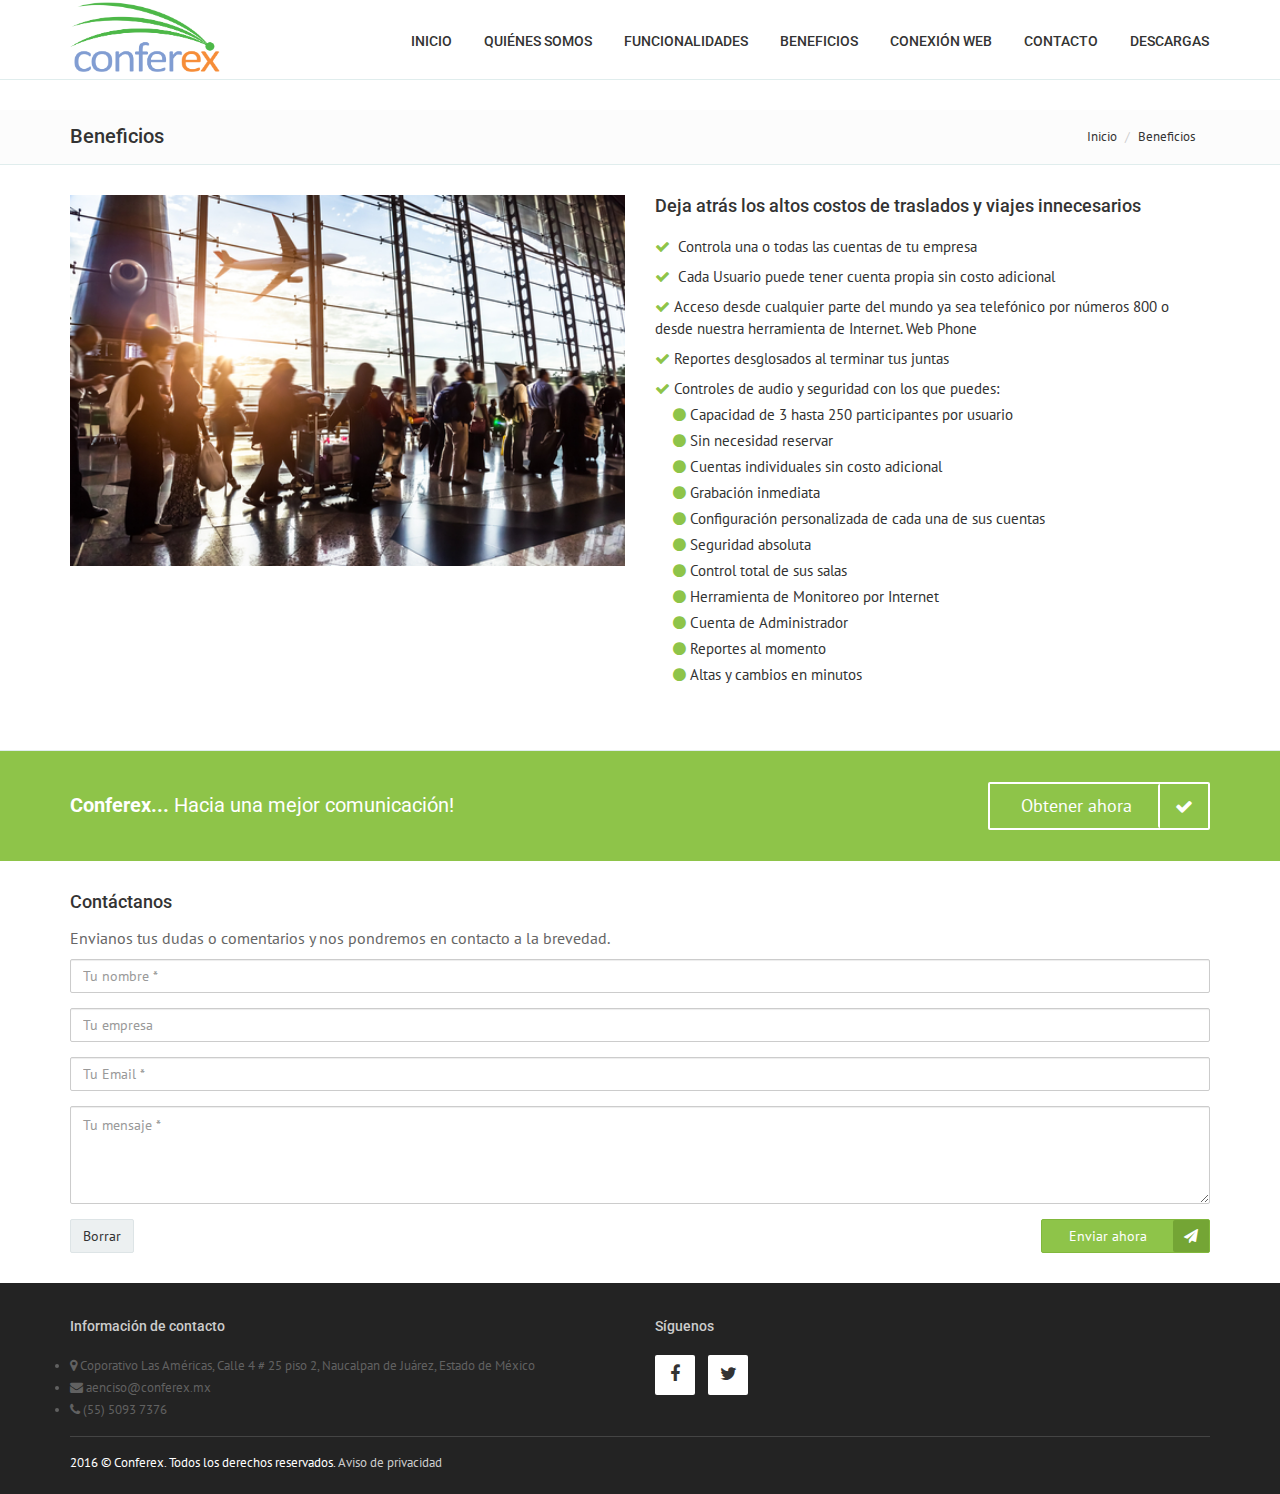
==== commit 84b0dd62: "se modifican los estilos para los paragraph, se crea un nuevo estilo para las listas 2do nivel, se a" ====
--- a/www/beneficios-1.html
+++ b/www/beneficios-1.html
@@ -121,16 +121,16 @@
                 </button>
 
                 <a href="index.html">
-                <img src="images/logo%20conferex-02.png" title="Conferex | Hacia una mejor comunicacion" alt="Conferex | Hacia una mejor comunicacion"  width="200px" >
+                <img src="images/logo%20conferex-02.png" title="Conferex | Hacia una mejor comunicacion" alt="Conferex | Hacia una mejor comunicacion"  width="150px" >
                     </a>
             </div>
             <div class="navbar-collapse collapse">
                 <ul class="nav navbar-nav navbar-right">                
                     <li class="dropdown dropdown-meganav mega-dropdown-fluid">
-                        <a href="#divHeaderWrapper"  >Inicio</a>        
+                        <a href="index.html"  >Inicio</a>        
                     </li>
                     <li class="dropdown">
-                        <a href="index.html#somos" >Quienes somos</a>
+                        <a href="index.html#somos" >Qui&eacute;nes somos</a>
                     </li>
                     <li class="dropdown">
                         <a href="funcionalidades.html" >Funcionalidades</a>
@@ -140,7 +140,7 @@
                         <a href="beneficios-1.html">Beneficios</a>                    
                     </li>
                     <li class="dropdown dropdown-meganav mega-dropdown-fluid">
-                        <a href="conexion-web.html">Conexion WEB</a>                                        
+                        <a href="conexion-web.html">Conexi&oacute;n WEB</a>                                        
                     </li>            
                     <li class="dropdown dropdown-meganav mega-dropdown-fluid">
                         <a href="#contacto" >Contacto</a>                    
@@ -183,34 +183,35 @@
                 <div class="row">
                     <div class="col-md-6">                
                         <div class="item item-dark">
-                            <img src="images/sections/beneficios.jpg" alt="" class="img-responsive">
+                            <img src="images/sections/beneficios.jpg" alt="" width="100%">
                         </div>
                     </div>
                     <div class="col-md-6">
                         <div class="section-title-wr">
-                            <h3 class="section-title left"><span>Deja atrás los altos costos de traslados y viajes innecesarios</span></h3>
+                            <h3 class="section-title left"><span>Deja atr&aacute;s los altos costos de traslados y viajes innecesarios</span></h3>
                         </div>
                          
-                        <ul class="ul-default">
-                            <li>  Controla una o todas las cuentas de tu empresa</li>
-                            <li>  Cada Usuario puede tener cuenta propia sin costo adicional</li>
-                            <li>  Acceso desde cualquier parte del mundo ya sea telefónico por números 800 o desde nuestra herramienta de Internet. (hyperlink)</li>
-                            <li>  Reportes desglosados al terminar tus juntas</li>
-                            <li>  Grabaciones al momento</li>
-                            <li>  Controles de audio y seguridad con los que puedes:
+                        <ul class="list-check">
+                            <li><i class="fa fa-check"></i>  Controla una o todas las cuentas de tu empresa</li>
+                            <li><i class="fa fa-check"></i>  Cada Usuario puede tener cuenta propia sin costo adicional</li>
+                            <li><i class="fa fa-check"></i>Acceso desde cualquier parte del mundo ya sea telef&oacute;nico por n&uacute;meros 800 o desde nuestra herramienta de Internet. 
+                                <a href="http://audiowebcentral.com.mx/conferex/webphone/">Web Phone</a>
+                            </li>
+                            <li><i class="fa fa-check"></i>Reportes desglosados al terminar tus juntas</li>
+                            <li><i class="fa fa-check"></i>Controles de audio y seguridad con los que puedes:
                             
-                                <ul>
-                                    <li> Capacidad de 3 hasta 250 participantes por usuario</li>
-                                    <li> Sin reservación</li>
-                                    <li> Cuentas individuales sin costo adicional</li>
-                                    <li> Grabación </li>
-                                    <li> Configuración personalizada de cada una de sus cuentas</li>
-                                    <li> Seguridad absoluta dependiendo de lo que usted requiera</li>
-                                    <li> Control total de sus salas</li>
-                                    <li> Herramienta de Monitoreo por Internet</li>
-                                    <li> Cuenta de Administrador </li>
-                                    <li> Reportes al momento</li>
-                                    <li> Altas y cambios en minutos</li>
+                                <ul  class="list-check-2">
+                                    <li><i class="fa fa-circle"></i>Capacidad de 3 hasta 250 participantes por usuario</li>
+                                    <li><i class="fa fa-circle"></i>Sin necesidad reservar</li>
+                                    <li><i class="fa fa-circle"></i>Cuentas individuales sin costo adicional</li>
+                                    <li><i class="fa fa-circle"></i>Grabaci&oacute;n inmediata</li>
+                                    <li><i class="fa fa-circle"></i>Configuraci&oacute;n personalizada de cada una de sus cuentas</li>
+                                    <li><i class="fa fa-circle"></i>Seguridad absoluta</li>
+                                    <li><i class="fa fa-circle"></i>Control total de sus salas</li>
+                                    <li><i class="fa fa-circle"></i>Herramienta de Monitoreo por Internet</li>
+                                    <li><i class="fa fa-circle"></i>Cuenta de Administrador </li>
+                                    <li><i class="fa fa-circle"></i>Reportes al momento</li>
+                                    <li><i class="fa fa-circle"></i>Altas y cambios en minutos</li>
 
 
 
@@ -234,7 +235,7 @@
                 <div class="row">
                     <div class="col-md-8">
                         <h1 class="text-normal">
-                            <strong>Conferex... </strong> Hacia una mejor comunicacion!
+                            <strong>Conferex... </strong> Hacia una mejor comunicaci&oacute;n!
                         </h1>
                     </div>
                     <div class="col-md-4">
@@ -255,7 +256,7 @@
                 <div class="row">
                     <div class="col-md-12">
                         <div class="section-title-wr">
-                            <h3 class="section-title left"><span>Contactanos</span></h3>
+                            <h3 class="section-title left"><span>Cont&aacute;ctanos</span></h3>
                         </div>
                         <p>
                         Envianos tus dudas o comentarios y nos pondremos en contacto a la brevedad.
@@ -288,7 +289,7 @@
               <div class="row">
                   <div id="success"></div>
                                 <div class="col-md-6">
-                                    <button type="reset" class="btn btn-light">Reset</button>
+                                    <button type="reset" class="btn btn-light">Borrar</button>
                                 </div>
                                 <div class="col-md-6">
                                     <button type="submit" class="btn btn-base btn-icon btn-icon-right btn-fly pull-right">
@@ -315,13 +316,13 @@
             <div class="row">
                             <div class="col-md-6">
                                 <div class="col">
-                                    <h4 >Informacion de contacto</h4>
+                                    <h4 >Informaci&oacute;n de contacto</h4>
                                 </div>
                                 <ul>
                                 </ul>
                                 <li>
                                     <i class="fa fa-map-marker"></i>
-                                    Coporativo Las Américas, Calle 4 # 25 piso 2, Naucalpan de Juárez, Estado de México
+                                    Coporativo Las Am&eacute;ricas, Calle 4 # 25 piso 2, Naucalpan de Ju&aacute;rez, Estado de M&eacute;xico
                                 </li>
                                 <li>
                                     <i class="fa fa-envelope"></i>
@@ -338,7 +339,7 @@
                 
                 <div class="col-md-6">
                     <div class="col col-social-icons">
-                        <h4>Siguenos</h4>
+                        <h4>S&iacute;guenos</h4>
                         <a href="https://www.facebook.com/profile.php?id=100012224259401"><i class="fa fa-facebook"></i></a>
                     
                         <a href="https://twitter.com/conferexmx"><i class="fa fa-twitter"></i></a>
--- a/www/css/global-style.css
+++ b/www/css/global-style.css
@@ -1 +1 @@
-@import url(../assets/animate/animate.css);@import url(../assets/social-buttons/css/rrssb.css);@import url(../assets/easy-pie-chart/css/easypiechart.css);@import url(http://fonts.googleapis.com/css?family=PT+Sans:400,700,400italic);@import url(http://fonts.googleapis.com/css?family=Roboto:400,500,700);.noUi-target,.noUi-target *{-webkit-touch-callout:none;-webkit-user-select:none;-ms-touch-action:none;-ms-user-select:none;-moz-user-select:none;-moz-box-sizing:border-box;box-sizing:border-box}.noUi-base{width:100%;height:100%;position:relative}.noUi-origin{position:absolute;right:0;top:0;left:0;bottom:0}.noUi-handle{position:relative;z-index:1}.noUi-stacking .noUi-handle{z-index:10}.noUi-stacking+.noUi-origin{*z-index:-1}.noUi-state-tap .noUi-origin{-webkit-transition:left .3s,top .3s;transition:left .3s,top .3s}.noUi-state-drag *{cursor:inherit !important}.noUi-horizontal{height:9px}.noUi-horizontal .noUi-handle{width:20px;height:20px;left:-17px;top:-6px}.noUi-horizontal.noUi-extended{padding:0 15px}.noUi-horizontal.noUi-extended .noUi-origin{right:-15px}.noUi-vertical{width:18px}.noUi-vertical .noUi-handle{width:28px;height:34px;left:-6px;top:-17px}.noUi-vertical.noUi-extended{padding:15px 0}.noUi-vertical.noUi-extended .noUi-origin{bottom:-15px}.noUi-background{border:0;background:#8ec449}.noUi-connect{background:#2c2c2c;-webkit-transition:background 450ms;transition:background 450ms}.noUi-origin{border-radius:2px}.noUi-target{border-radius:4px;border:0}.noUi-target.noUi-connect{box-shadow:none}.noUi-dragable{cursor:w-resize}.noUi-vertical .noUi-dragable{cursor:n-resize}.noUi-handle{border-radius:3px;background:#74a535;cursor:default}.noUi-active{box-shadow:inset 0 0 1px #fff,inset 0 1px 7px #ddd,0 3px 6px -3px #bbb}.noUi-handle:before,.noUi-handle:after{content:"";display:block;position:absolute;height:14px;width:1px;background:transparent;left:14px;top:6px}.noUi-handle:after{left:17px}.noUi-vertical .noUi-handle:before,.noUi-vertical .noUi-handle:after{width:14px;height:1px;left:6px;top:14px}.noUi-vertical .noUi-handle:after{top:17px}[disabled].noUi-connect,[disabled] .noUi-connect{background:#b8b8b8}[disabled] .noUi-handle{cursor:not-allowed}html,body,div,span,applet,object,iframe,h1,h2,h3,h4,h5,h6,p,a,abbr,acronym,address,big,cite,code,del,dfn,em,img,ins,kbd,q,s,samp,small,strike,strong,sub,sup,tt,var,b,u,i,center,dl,dt,dd,ol,ul,li,fieldset,form,label,legend,table,caption,tbody,tfoot,thead,tr,th,td,article,aside,canvas,details,embed,figure,figcaption,footer,header,hgroup,menu,nav,output,ruby,section,summary,time,mark,audio,video{margin:0;padding:0;border:0;font-size:100%}article,aside,details,figcaption,figure,footer,header,hgroup,menu,nav,section{display:block}ol,ul{list-style:none}blockquote,q{quotes:none}blockquote:before,blockquote:after,q:before,q:after{content:'';content:none}table{border-collapse:collapse;border-spacing:0}html{font-size:100%;-webkit-text-size-adjust:100%;-ms-text-size-adjust:100%;-webkit-font-smoothing:subpixel-antialiased}body{overflow-x:hidden;position:relative;font-family:"PT Sans",sans-serif !important;font-size:13px;line-height:22px;font-weight:300;background-color:#fff;color:#616161}::-moz-selection{background:#1c588f;color:#fff;text-shadow:none}::selection{background:#1c588f;color:#fff;text-shadow:none}input,textarea,input[type="submit"]:focus,div{outline:none}button,input,select,textarea{vertical-align:top;margin:0}.list-group-item{background:transparent}.body-bg-1{background:#f1f1f1}.body-bg-2{background:url("../images/patterns/binding-dark.png") repeat}.body-bg-3{background:url("../images/patterns/squairy-light.png") repeat}.body-bg-4{background:url("../images/patterns/dark-dotted.png") repeat}.body-bg-5{background:url("../images/patterns/skulls.png") repeat}.body-bg-6{background:url("../images/backgrounds/full-bg-10.jpg") no-repeat fixed}.body-bg-7{background:url("../images/backgrounds/full-bg-3.jpg") no-repeat fixed}iframe{border:0;margin-top:0 !important}h1,h2,h3,h4,h5,h6{font-family:"Roboto",sans-serif}h1,h2,h3,h4,h5,h6{font-weight:600;line-height:1.2em;margin-bottom:.7em;text-transform:capitalize}h1{font-size:29px}h2{font-size:25px}h3{font-size:23px}h4{font-size:19px}h5{font-size:17px}h6{font-size:14px}em{font-style:italic}strong{font-weight:700}small{font-size:85%}p{line-height:22px;margin-bottom:10px}a{color:#333;cursor:pointer}a:hover{color:#8ec449;text-decoration:none;-o-transition:.3s;-ms-transition:.3s;-moz-transition:.3s;-webkit-transition:.3s;transition:.35s}hr{margin:15px 0;border-color:#e0eded}hr.delimiter{background-image:-webkit-linear-gradient(left, transparent, rgba(0,0,0,0.2), transparent);background-image:linear-gradient(to right, transparent, rgba(0,0,0,0.2), transparent);border:0;height:1px;margin:22px 0 22px 0}hr.hr-sm{margin:5px 0}label{font-weight:400;font-size:13px}.heading{margin:0;margin-bottom:6px;padding:0;font-size:18px;font-weight:500}.heading-xs{font-size:14px}.heading-sm{font-size:16px}.heading-md{font-size:18px}.heading-lg{font-size:22px}.font-normal{font-size:13px}.font-xs{font-size:11px}.font-sm{font-size:12px}.font-md{font-size:16px}.font-xl{font-size:100px}.light h1,.light h2,.light h3,.light h4,.light h5,.light h6{color:#333 !important}.dark h1,.dark h2,.dark h3,.dark h4,.dark h5,.dark h6{color:#fff !important}.light-gray h1,.light-gray h2,.light-gray h3,.light-gray h4,.light-gray h5,.light-gray h6{color:#000}.base h1,.base>h2,.base h3,.base h4,.base h5,.base h6{color:#fff}.base-alt h1,.base-alt h2,.base-alt h3,.base-alt h4,.base-alt h5,.base-alt h6{color:#fff !important}.c-base{color:#8ec449}.c-alt{color:#2c2c2c}.c-light{color:#ecf0f1}.c-dark{color:#131313}.c-white{color:#fff !important}.c-gray{color:#333 !important}.c-black{color:#000 !important}.c-red{color:#f00}.light{background:#ecf0f1;color:#333}.light a,.light i{color:#333}.light-gray{background:#fcfcfc;color:#000}.light-gray a,.light-gray>i{color:#000}.dark{background:#131313;color:#fff}.dark a,.dark i{color:#fff}.white{background:#fff;color:#333 !important}.white a,.white i{color:#333}.base{background:#8ec449;color:#fff !important}.base a,.base i{color:#fff}.base-alt{background:#2c2c2c;color:#fff}.base-alt a,.base-alt i{color:#fff}.alpha{background:rgba(255,255,255,0.5)}.red{background:#e91b23;color:#fff}.red a,.red i{color:#fff}.yellow{background:#ffd800;color:#fff}.yellow a,.yellow i{color:#fff}.orange{background:#ff8a3c;color:#fff}.orange a,.orange i{color:#fff}.green{background:#2ecc71;color:#fff}.blue{background:#2980b9;color:#fff}.purple{background:#8e44ad;color:#fff}.black{background:#000;color:#fff}.gray{background:#ecf0f1;color:#eee}.dark-cyan{background:#42bdc2;color:#fff}.forest-green{background:#7fc242;color:#fff}.bg-header{background:#fff}.bg-white{background:#fff !important}.bg-base{background:#8ec449;color:#fff}.bg-base{background:#8ec449;color:#fff}.bg-base-alt{background:#2c2c2c;color:#616161}.bg-white{background:#fff;color:#666}.bg-white-alt{background:#ecf0f1;color:#666}.bg-dark{background:#131313;color:#8ec449}.bg-dark-alt{background:#1a4d68;color:#8ec449}.bg-gray-alt{background:#dee0e1;color:#eee}.no-padding{padding:0 !important}.no-margin{margin:0 !important}.no-border{border:0 !important}.no-radius{border-radius:0 !important}.p-15{padding:15px !important}.p-20{padding:20px !important}.p-30{padding:30px !important}.p-50{padding:50px 0 !important}.pb-10{padding-bottom:10px}.pb-15{padding-bottom:15px}.pb-20{padding-bottom:20px}.pt-10{padding-top:10px}.pt-20{padding-top:20px}.pl-20{padding-left:20px}.pr-20{padding-right:20px}.mt-5{margin-top:5px}.mb-5{margin-bottom:5px}.ml-5{margin-left:5px}.mr-5{margin-right:5px}.mt-10{margin-top:10px}.mb-10{margin-bottom:10px}.ml-10{margin-left:10px}.mr-10{margin-right:10px}.mt-15{margin-top:15px}.mb-15{margin-bottom:15px}.ml-15{margin-left:15px}.mr-15{margin-right:15px}.mt-20{margin-top:20px !important}.mb-20{margin-bottom:20px !important}.ml-20{margin-left:20px}.mr-20{margin-right:20px}.mt-40{margin-top:40px !important}.mb-40{margin-bottom:40px !important}.ml-40{margin-left:40px}.mr-40{margin-right:40px}.width-10{width:10%}.width-20{width:20%}.width-30{width:30%}.width-40{width:40%}.width-50{width:50%}.width-60{width:60%}.width-70{width:70%}.width-80{width:80%}.width-90{width:90%}.width-100{width:100%}.ba{border:1px solid #e0eded}.bt{border-top:1px solid #e0eded}.br{border-right:1px solid #e0eded}.bb{border-bottom:1px solid #e0eded}.bl{border-left:1px solid #e0eded}.rounded{border-radius:3px}.rounded-xs{border-radius:1px}.rounded-sm{border-radius:2px}.rounded-md{border-radius:5px}.rounded-lg{border-radius:8px}.text-uppercase{text-transform:uppercase !important}.text-caps{text-transform:uppercase !important}.text-capitalize{text-transform:capitalize !important}.text-normal{text-transform:none !important}.text-right{text-align:right !important}.text-left{text-align:left !important}.img-center{display:block;margin-left:auto;margin-right:auto}.relative{position:relative}.italic{font-style:italic !important}.strong{font-weight:500 !important}.strong-400{font-weight:400 !important}.strong-500{font-weight:500 !important}.strong-600{font-weight:600 !important}.strong-700{font-weight:700 !important}.title{margin:0;margin-bottom:8px;padding:0;color:#333}.title-xs{color:#333;font-size:11px;font-weight:500}.title-sm{color:#333;font-size:12px;font-weight:500}.title-md{color:#333;font-size:16px;font-weight:500}.title-lg{color:#333;font-size:20px;font-weight:500}.full-size-link{position:absolute;width:100%;height:100%;top:0;left:0}.bg-banner-1{padding:54px 0 !important;background:url(../images/prv/banner-img-4.jpg) fixed no-repeat !important;color:#fff}.bg-banner-2{padding:54px 0 !important;background:url(../images/prv/banner-img-1.jpg) no-repeat fixed !important;color:#fff}.prlx-bg{background-attachment:fixed;background-position:50% 0;background-repeat:no-repeat;height:400px;position:relative}.video-wrapper{width:100%;height:450px;overflow:hidden}.video-wrapper video{width:100% !important;position:relative !important}.mask{position:absolute;top:0;left:0;width:100%;height:100%;opacity:.6}.mask.mask-1{background:url(../images/patterns/slash-it.png)}.mask.mask-2{background:url(../images/patterns/dark-exa.png);opacity:.4}.img-thumbnail{border-radius:0}.inset-shadow-1{-webkit-box-shadow:inset 0 10px 8px -10px rgba(0,0,0,0.3);-moz-box-shadow:inset 0 10px 8px -10px rgba(0,0,0,0.3);box-shadow:inset 0 10px 10px -8px rgba(0,0,0,0.1)}.inset-shadow-2{-webkit-box-shadow:inset 0 0 50px 0 #232228;-moz-box-shadow:inset 0 0 50px 0 #232228;box-shadow:inset 0 0 50px 0 #232228}.inset-shadow-3{-webkit-box-shadow:inset 33px 0 42px -40px rgba(0,0,0,0.56);-moz-box-shadow:inset 33px 0 42px -40px rgba(0,0,0,0.56);box-shadow:inset 33px 0 42px -40px rgba(0,0,0,0.56)}.inset-shadow-4{-webkit-box-shadow:inset 0 0 50px 0 #232228;-moz-box-shadow:inset 0 0 50px 0 #232228;box-shadow:inset 0 0 50px 0 #232228}.primary-letter{float:left;padding:6px 0;font-size:44px;font-weight:400;line-height:30px;margin:0 5px 0 0}.primary-letter.style-2{padding:12px;margin-top:6px;text-align:center}.primary-letter.style-3{padding:12px;margin-top:6px;text-align:center;border-radius:2px}.primary-letter.style-4{padding:12px;margin-top:6px;min-width:54px;border-radius:50%;text-align:center}header{padding:0}header.header-cover{background-size:cover !important}header .navbar-wp .navbar-brand{height:auto;padding:0 15px;margin-top:14px;border:1px solid transparent;border-radius:3px}header .top-navbar-header .navbar-brand{height:auto;padding:20px 0}header .navbar-wp .navbar-brand img{height:46px}header .navbar-wp.affix .navbar-brand{margin-top:4px}header .navbar-wp.affix .navbar-brand img{height:46px}header .navbar-default .navbar-brand.logo-img{height:50px;padding:0 20px}header .navbar-fixed{width:100%;left:0}header .navbar-fixed .navbar{width:100%}.header-alpha .navbar-wp .navbar-inner{border-color:#eee !important}.header-alpha .top-header{border-color:#eee !important}.top-header{border-bottom:1px solid #e0eded;background:#fff}.top-header .aux-text{padding:10px 0;color:#999;font-size:11px}.top-header .top-header-menu{float:right}.top-header .top-header-menu>ul.top-menu{list-style:none;margin:0;padding:0}.top-header .top-header-menu>ul.top-menu>li{position:relative;float:left;display:inline-block;border-right:1px solid #f2f2f2}.top-header .top-header-menu>ul.top-menu>li:last-child{border:0}.top-header .top-header-menu>ul.top-menu>li>a{display:block;padding:10px 15px;color:#333;text-transform:uppercase;font-size:11px;font-weight:400}.top-header .top-header-menu>ul.top-menu>li.dropdown>a:after{content:"\f107";margin-left:6px;font-family:"FontAwesome";position:relative;float:right}.top-header .top-header-menu ul.top-menu>li>a>i{margin-right:6px}.top-header .top-header-menu ul.top-menu>li ul.sub-menu{display:none;min-width:160px;position:absolute;right:-1px;z-index:1500;margin:0;padding:0;list-style:none;background:#fff;border:0;opacity:0;-moz-opacity:0;filter:alpha(opacity=0);-webkit-box-shadow:0 6px 12px rgba(0,0,0,0.175);-moz-box-shadow:0 6px 12px rgba(0,0,0,0.175);box-shadow:0 6px 12px rgba(0,0,0,0.175);-webkit-transition:all .2s ease-in-out;-moz-transition:all .2s ease-in-out;-o-transition:all .2s ease-in-out;transition:all .2s ease-in-out}.top-header .top-header-menu ul.top-menu>li:hover ul.sub-menu{opacity:1;display:block}.top-header .top-header-menu ul.top-menu>li ul.sub-menu>li{border-bottom:1px solid #e0eded}.top-header .top-header-menu ul.top-menu>li ul.sub-menu>li:last-child{border:0}.top-header .top-header-menu ul.top-menu>li ul.sub-menu>li>a{display:block;padding:6px 15px;color:#333}.top-header .top-header-menu ul.top-menu>li ul.sub-menu>li:last-child{border:0}.top-header .top-header-menu ul.top-menu>li ul.sub-menu>li>a:hover{background:#8ec449;color:#fff}.top-header .top-header-menu ul.top-menu>li ul.sub-menu>li>.language-active{display:block;padding:6px 15px;background:#f2f2f2;color:#333;cursor:default}.top-header .top-header-menu ul.top-menu>li.dropdown:hover .sub-menu{display:block}.top-header.top-header-dark{border-bottom:1px solid #090909;background:#131313}.top-header.top-header-dark .aux-text{color:#fff}.top-header.top-header-dark .top-header-menu>ul.top-menu>li{border-color:#090909}.top-header.top-header-dark .top-header-menu>ul.top-menu>li>a{color:#fff}.top-navbar-header{height:90px;background:#fff;border-bottom:1px solid #e0eded}.top-navbar-header .top-nav-links{margin-top:10px}.top-navbar-header .top-nav-links a{color:#999}.top-navbar-header .top-nav-links a:hover{color:#8ec449;text-decoration:underline}.navbar-wp{margin:0;padding:0;border:0;border-radius:0;z-index:1000;background:#fff;border-bottom:1px solid #e0eded}.navbar-wp .navbar-nav>li>a{border-top:3px solid transparent;padding:28px 16px;margin-right:0;font-size:14px;font-weight:500;font-family:"Roboto",sans-serif;color:#333;text-transform:uppercase;-webkit-transition:all .25s ease-out;-moz-transition:all .25s ease-out;transition:all .25s ease-out}.navbar-wp .navbar-nav>li>a.dropdown-form-toggle{color:#333}.navbar-wp .navbar-nav>li>a:hover,.navbar-wp .navbar-nav>li>a:focus{color:#fff;background-color:#8ec449;border-top:3px solid #8ec449}.navbar-wp .navbar-nav li.divider{margin:0;padding:4px 15px;background:#fff;color:#333;height:auto;font-size:12px;font-weight:600;text-transform:uppercase}.navbar-base{margin:0;padding:0;border:0;border-radius:0;z-index:1000;background:#8ec449;border-bottom:1px solid #8ec449}.navbar-base .navbar-nav>li>a{border-top:3px solid transparent;padding:28px 16px;margin-right:0;font-size:14px;font-weight:500;font-family:"Roboto",sans-serif;color:#fff;text-transform:uppercase;-webkit-transition:all .25s ease-out;-moz-transition:all .25s ease-out;transition:all .25s ease-out}.navbar-shadow{-webkit-box-shadow:0 4px 15px rgba(0,0,0,0.07);-moz-box-shadow:0 4px 15px rgba(0,0,0,0.07);box-shadow:0 4px 15px rgba(0,0,0,0.07)}.header-standard-1{background:#fff}.header-standard-1 .navbar-wp{height:52px;border-bottom:1px solid #e0eded}.header-standard-1 .navbar-wp .navbar-nav>li>a{padding:14px 16px;margin-right:0;font-size:14px;font-family:"Roboto",sans-serif;color:#333;text-transform:uppercase;font-weight:500;background-color:#fff}.header-standard-1 .navbar-wp .navbar-right .social-link{margin-top:5px}.navbar-wp .navbar-nav>.active>a,.navbar-wp .navbar-nav>.active>a:hover,.navbar-wp .navbar-nav>.active>a:focus{color:#fff !important;background-color:#8ec449;border-radius:0}.navbar-wp .navbar-nav>.disabled>a,.navbar-wp .navbar-nav>.disabled>a:hover,.navbar-wp .navbar-nav>.disabled>a:focus{color:#ccc;background-color:transparent}.navbar-wp .navbar-nav>.open>a,.navbar-wp .navbar-nav>.open>a:hover,.navbar-wp .navbar-nav>.open>a:focus{color:#fff;background-color:#8ec449;border-color:#8ec449}.navbar-base .navbar-nav>.open>a,.navbar-base .navbar-nav>.open>a:hover,.navbar-base .navbar-nav>.open>a:focus{background:transparent;color:#fff !important}.navbar-wp .navbar-nav>.open>a .caret,.navbar-wp .navbar-nav>.open>a:hover .caret,.navbar-wp .navbar-nav>.open>a:focus .caret{border-top-color:#fff;border-bottom-color:#fff}.navbar-wp .navbar-nav>.dropdown>a .caret{border-top-color:#4c4c4c;border-bottom-color:#4c4c4c}.navbar-wp .navbar-nav>li>a.dropdown-form-toggle,.navbar-wp .navbar-nav>li>a.dropdown-form-toggle:hover,.navbar-wp .navbar-nav>li>a.dropdown-form-toggle:focus{padding:28px 16px;font-size:16px;font-weight:normal;background:transparent;color:#333}.navbar-wp.affix .navbar-nav>li>a.dropdown-form-toggle,.navbar-wp.affix .navbar-nav>li>a.dropdown-form-toggle:hover,.navbar-wp.affix .navbar-nav>li>a.dropdown-form-toggle:focus{padding:18px 16px;font-size:14px}.navbar-wp.navbar-base .navbar-nav>li>a.dropdown-form-toggle,.navbar-wp.navbar-base .navbar-nav>li>a.dropdown-form-toggle:hover,.navbar-wp.navbar-base .navbar-nav>li>a.dropdown-form-toggle:focus{color:#fff !important}.navbar-wp .navbar-nav>.open>a.dropdown-form-toggle,.navbar-wp .navbar-nav>.open>a.dropdown-form-toggle:hover,.navbar-wp .navbar-nav>.open>a.dropdown-form-toggle:focus{color:#333 !important;background-color:transparent}.navbar-toggle .icon-bar{background-color:#8ec449}.navbar-toggle .icon-custom{font-size:16px}.navbar-toggle:hover,.navbar-toggle:focus{background-color:#8ec449;border-color:#8ec449}.navbar-toggle:hover .icon-bar,.navbar-toggle:focus .icon-bar{background-color:#fff}.navbar-toggle:hover .icon-custom,.navbar-toggle:focus .icon-custom{color:#fff}.navbar-toggle{border-color:#8ec449;border-radius:2px;margin-top:20px;color:#8ec449;padding:12px 16px 7px 16px}.navbar-toggle-aside-menu{padding:12px 16px 7px 16px;margin-right:10px}.navbar-toggle-mobile-nav{padding:12px 16px 7px 16px;margin-right:10px}.navbar-base .navbar-toggle .icon-bar{background-color:#fff}.navbar-base .navbar-toggle .icon-custom{font-size:16px}.navbar-base .navbar-toggle:hover,.navbar-base .navbar-toggle:focus{background-color:#fff;border-color:#fff}.navbar-base .navbar-toggle:hover .icon-bar,.navbar-base .navbar-toggle:focus .icon-bar{background-color:#fff}.navbar-base .navbar-toggle:hover .icon-custom,.navbar-base .navbar-toggle:focus .icon-custom{color:#000}.navbar-base .navbar-toggle{border-color:#fff;border-radius:2px;margin-top:20px;color:#fff;padding:12px 16px 7px 16px}.navbar-base .navbar-toggle-aside-menu{padding:12px 16px 7px 16px;margin-right:10px}.navbar-base .navbar-toggle-mobile-nav{padding:12px 16px 7px 16px;margin-right:10px}.navbar-wp .navbar-nav{margin-top:0}.navbar-wp .navbar-collapse.in{max-height:340px}.navbar-wp .navbar-collapse,.navbar-wp .navbar-form{border-color:#e7e7e7}.navbar-wp .navbar-collapse.in .dropdown-aux{display:none}.navbar-wp .navbar-nav>.dropdown>a:hover .caret,.navbar-wp .navbar-nav>.dropdown>a:focus .caret{border-top-color:#fff;border-bottom-color:#fff}.navbar-wp .dropdown-menu{min-width:220px;padding:0;background:#fff;border:0;border-top:1px solid #e0eded;border-bottom:3px solid #e0eded;border-radius:2px}.navbar-wp .dropdown-menu>li{border-bottom:1px solid #e0eded}.navbar-wp .dropdown-menu>li:last-child{border:0}.navbar-wp .dropdown-menu>li>a{color:#333;padding:8px 15px}.navbar-wp .dropdown-menu>li>a:hover{background:#8ec449;color:#fff}.navbar-wp .dropdown-menu label.checkbox{color:#333}.navbar-wp .navbar-nav>li.dropdown-aux>a,.navbar-wp .navbar-nav>li.dropdown-aux.open>a{border-color:transparent}.navbar-wp .dropdown-menu-search{margin-top:0}.navbar-wp .navbar-right .social-link{width:40px;height:40px;line-height:40px;padding:0 !important;text-align:center;padding:10px;margin:14px 0;border-radius:100%;border-top:0 !important}.navbar-wp.affix .navbar-right .social-link{margin:10px 0 8px 0}.navbar-wp .navbar-right .social-link.facebook:hover{background:#43609c;color:#fff}.navbar-wp .navbar-right .social-link.pinterest:hover{background:#cb2027;color:#fff}.navbar-wp .navbar-right .social-link.twitter:hover{background:#62addb;color:#fff}.mega-nav .nav,.mega-nav .collapse,.mega-nav .dropup,.mega-nav .dropdown.mega-dropdown-fluid{position:static}.mega-nav .container{position:relative}.mega-nav .dropdown-menu{left:auto}.mega-nav .br{border-color:#e0eded}.mega-nav .mega-nav-content{padding:20px 30px}.mega-nav .dropdown.mega-dropdown-fluid .dropdown-menu{left:0;right:0;margin:0 15px}.navbar-wp .dropdown-menu .mega-nav-section-title{font-size:14px;font-family:"Roboto",sans-serif;margin:0 0 10px 0;text-transform:capitalize;color:#333;text-transform:uppercase;font-weight:600}.navbar-wp .dropdown-menu .mega-nav-section{padding:25px 0 10px 0}.navbar-wp .dropdown-menu img{margin-bottom:15px}.navbar-wp .dropdown-menu ul.mega-nav-ul{margin:0;margin-bottom:10px;padding:0;list-style:none}.navbar-wp .dropdown-menu ul.mega-nav-ul li{position:relative}.navbar-wp .dropdown-menu ul.mega-nav-ul li a{display:block;padding:4px 0;color:#333}.navbar-wp .dropdown-menu ul.mega-nav-ul.arrow-li li a{padding-left:12px}.navbar-wp .dropdown-menu ul.mega-nav-ul.arrow-li li a:before{content:"\f105";font-family:FontAwesome;position:absolute;left:0;color:#333}.navbar-wp .dropdown-menu ul.mega-nav-ul.arrow-li li a:hover{color:#8ec449}.navbar-wp.affix{position:fixed;top:0;background:#fff;border-bottom:1px solid #e0eded;min-height:50px;height:auto}.navbar-wp.affix .navbar-inner{border-bottom:0}.navbar-base.affix{background:#8ec449;border-color:#8ec449}.navbar-wp.affix .navbar-nav>li>a{padding:18px 16px;margin-right:0;font-size:14px;font-weight:500;font-family:"Roboto",sans-serif;text-transform:uppercase}.navbar-wp .navbar-nav>li>a.dropdown-form-toggle{color:#333}.navbar-wp .navbar-nav>li>a:hover,.navbar-wp .navbar-nav>li>a:focus{color:#fff;background-color:#8ec449}.navbar-base .navbar-nav>li>a.dropdown-form-toggle{color:#fff}.navbar .social-item .facebook{background:#43609c;color:#fff !important}.navbar .social-item .twitter{background:#62addb;color:#fff !important}.navbar .social-item .google{background:#fff;color:#dd4b39 !important}.navbar .social-item .youtube{background:#dd4b39;color:#fff !important}.navbar .social-item .pinterest{background:#cb1f2b;color:#fff !important}.dropdown-submenu{position:relative}.dropdown-submenu>.dropdown-menu{top:-1px;left:100%;margin-top:0;margin-left:0;border-top-left-radius:0;border-bottom-left-radius:0}.dropdown-submenu:hover>.dropdown-menu{display:block;padding:0}.dropdown-submenu:hover>a:after{border-left-color:#fff}.dropdown-submenu.pull-left{float:none}.dropdown-submenu.pull-left>.dropdown-menu{left:-100%;margin-left:10px}.nav>ul{margin:0;padding:0;list-style:none}.nav>ul>li{border-bottom:1px solid #333}.nav>ul>li>a{display:block;padding:10px 15px;font-size:14px;color:#fff}.nav>ul>li>a:hover{text-decoration:none;color:#8ec449;background:#292929}.nav>ul>li>a>i{margin-right:5px}.pg-opt{border-bottom:1px solid #e0eded;background:#fcfcfc;color:#333}.pg-opt h2{margin:0;padding:16px 0;font-size:20px;font-weight:500;line-height:100%;text-transform:capitalize;color:#333}.pg-opt .breadcrumb{float:right;margin:0;padding:16px 15px 16px 0;padding-right:-15px;background:transparent;border-radius:0}.pg-opt .breadcrumb a{color:#333}.pg-opt .breadcrumb a:hover{color:#8ec449}.pg-opt .breadcrumb li.active{color:#333}@media only screen and (max-width:767px){.pg-opt .pg-nav{float:left;margin-bottom:10px}.pg-opt h2{padding:20px 0 0 0}}.page-header{margin:0;border:0}.page-header p{font-size:16px}.wp-block{margin:0 0 15px 0;-webkit-transition:all .3s linear;transition:all .3s linear;position:relative;cursor:default;border-radius:2px}.wp-block:before,.wp-block:after{display:table;content:""}.wp-block:after{clear:both}.wp-section:before,.w-section:after{display:table;content:" "}.wp-section:after{clear:both}.wp-block .wp-block-body{padding:15px}.wp-block-entry{margin:20px}.wp-block-entry h2{margin:10px 0 10px 0;padding:0;font-size:16px;line-height:20px}.wp-block .img-wrapper{position:relative}.wp-block .img-overlay{display:none;position:absolute;width:100%;height:100%;top:0;left:0}.wp-block:hover .img-overlay{display:block}.wp-block .img-overlay .img-overlay-content{padding:20px}.wp-block .img-overlay .img-overlay-content dt{font-size:16px}.wp-block .img-overlay .img-overlay-content dd{margin-bottom:20px}.wp-block .wp-block-header .section-title{margin:0}.wp-block .wp-block-header .section-title:before{background:transparent}.wp-block .caption-bottom{width:100%;padding:10px;position:absolute;bottom:0;left:0;background:rgba(142,196,73,0.8)}.wp-block .caption-bottom .title{margin:0;padding:0;font-size:16px;font-weight:600}.wp-block .caption-bottom .subtitle{display:block;margin:0;padding:0;font-size:13px;font-weight:400}.wp-block .wp-block-info{margin-top:5px;padding:10px 15px}.wp-block .wp-block-info .info-title{margin:0;padding:0}.wp-block.inverse .figure{position:relative}.wp-block.inverse .figure img{width:100%}.wp-block.inverse .thmb-img{text-align:center}.wp-block.inverse .thmb-img i{width:100px;height:100px;border-radius:100px;font-size:34px;line-height:100px;text-align:center;background:#8ec449;color:#fff !important;border:2px solid transparent}.wp-block.inverse .thmb-img:hover i{background:transparent;border-color:#8ec449;color:#8ec449 !important}.wp-block.inverse h2,.wp-block.inverse .title{margin:0;padding:12px 15px 0 0;font-weight:500;font-size:16px;color:#333;text-transform:none}.wp-block.inverse small{display:block;font-size:12px;margin-top:3px}.wp-block.inverse p{margin:6px 0;padding-bottom:8px}.wp-block.default{border:1px solid;border-color:#e0eded;background:#fff}.wp-block.default .figure{position:relative}.wp-block.default .figure img{width:100%}.wp-block.default>.wp-block-header{margin:0;padding:15px 20px}.wp-block.default>.wp-block-body{padding:15px}.wp-block.default>.wp-block-body .title{font-size:16px;font-weight:500;padding:0 0 10px 0;margin:0;color:#333 !important}.wp-block.default>.wp-block-body h2{margin:0 0 10px 0;font-size:16px}.wp-block.default>.wp-block-body dd{margin-bottom:20px}.wp-block.default>figure>img{width:100%;max-width:100%}.wp-block.default>.wp-block-footer{display:block;background:#fff;padding:15px}.wp-block.default:hover>.wp-block-footer{background:#fff}.wp-block.default>.wp-block-footer h3{padding:0;margin:0;font-size:13px;font-weight:600;text-transform:capitalize}.wp-block-date-over{position:absolute;top:10px;right:10px;padding:10px;background:#fff;color:#333;border-radius:2px;font-weight:400;font-size:12px}.wp-block-date-over.alpha{background:rgba(255,255,255,0.7)}.wp-block-info-over{width:100%;padding:10px;position:absolute;bottom:0;background:#fff}.wp-block-info-over h3{padding:0;margin:0;font-size:13px;font-weight:600;text-transform:capitalize}.wp-block-info-over h3 a{color:#fff}.wp-block-info-over h3 small{color:#fff;font-size:11px}.wp-block-info-over{width:100%;padding:10px;background:#2c2c2c;border-top:1px solid #e0eded}.wp-block-info-over h3{padding:0;margin:0;font-size:13px;font-weight:600;text-transform:capitalize}.wp-block-info-over h3 small{font-size:11px}.wp-block-info-over.left{background:transparent;border:0;padding:0;position:absolute;bottom:55px;left:0}.wp-block.default.thumbnail>.wp-block-info-over.left{left:5px}.wp-block-info-over.left h2{font-size:13px;font-weight:normal}.wp-block-info-over.left h2 a{padding:10px 15px 20px 15px;margin:0;font-size:16px;text-transform:capitalize;font-weight:600;background:rgba(51,51,51,0.8);background:#2c3e50;color:#fff;border-top-right-radius:3px;border-bottom-right-radius:3px}.wp-block-info-over.left h3{padding:0;margin:0;font-size:13px;font-weight:600;text-transform:capitalize}.wp-block-info-over.left h2 .label{position:absolute;bottom:-30px;left:15px;padding:.5em .6em .5em}.wp-block-info-over.left h3 a{color:#fff}.wp-block-info-over.left h3 small{color:#fff;font-size:11px}.wp-block.bordered .wp-block-body{background:transparent;padding:15px;border:1px solid #e0eded}.wp-block.white{margin:0 0 15px 0;position:relative;overflow:hidden;cursor:default;border:1px solid #e0eded}.wp-block.white .wp-block-body{padding:15px}.wp-block.white .title{margin:0;padding:0;font-weight:500;font-size:16px;color:#333;text-align:left}.wp-block.white .subtitle{margin:6px 0 0 0;padding:0;font-weight:400;font-size:13px;color:#333;text-align:left}.wp-block.white p{margin:6px 0;padding:0 15px;padding-bottom:8px}.wp-block.white .thmb-img{text-align:center;padding:15px 0}.wp-block.white p{color:#616161}.wp-block.white h2{color:#333}.wp-block.white .thmb-img i{color:#616161}.wp-block.hero p{padding:15px}.wp-block.hero h2{text-align:center;margin-bottom:7px;font-size:16px}.wp-block.hero .thmb-img{text-align:center;padding:15px 0}.wp-block.hero .thmb-img i{font-size:64px;color:#fff}.wp-block.white p{color:#333}.wp-block.white h2{color:#333 !important}.wp-block.white .thmb-img i{color:#333}.wp-block.light p{color:#333}.wp-block.light h2{color:#333;text-align:center;margin-bottom:7px;font-size:16px}.wp-block.light .thmb-img{text-align:center;padding:15px 0}.wp-block.light .thmb-img i{color:#333}.wp-block.dark p{color:#f1f1f1}.wp-block.dark h2{color:#fff}.wp-block.dark .thmb-img i{color:#fff}.wp-block.base-alt p{color:#fff}.wp-block.base-alt h2{color:#fff}.wp-block.base-alt .thmb-img i{color:#fff}.wp-block.base p{color:#fff}.wp-block.base h2{color:#fff !important}.wp-block.base .thmb-img i{color:#fff !important}.wp-block.no-space.arrow-right:after{left:100%;z-index:300;top:50%;border:solid transparent;content:" ";height:0;width:0;position:absolute;pointer-events:none;border-width:20px;margin-top:-20px}.wp-block.no-space.arrow-right.white:after{border-left-color:#fff}.wp-block.no-space.arrow-right.dark:after{border-left-color:#131313}.wp-block.no-space.arrow-right.light:after{border-left-color:#ecf0f1}.wp-block.no-space.arrow-right.base:after{border-left-color:#8ec449}.wp-block.no-space.arrow-right.base-alt:after{border-left-color:#2c2c2c}.wp-block.no-space>.wp-block-header{margin:0;padding:15px 20px}.wp-block.no-space>.wp-block-body{margin-top:20px;padding:20px 40px;min-height:350px}.wp-block.no-space>.wp-block-footer{margin:15px 0 0 0;padding:15px 20px}.wp-block.no-space>.wp-block-footer .pagination{margin:0}.wp-block.no-space .img-icon{display:block;text-align:center;margin:20px 0 10px 0}.wp-block.no-space .img-icon img{width:80px}.wp-block.no-space .img-icon i{font-size:80px}.wp-block.no-space h1{display:block;font-size:24px;line-height:30px;font-weight:500;text-transform:capitalize;margin:20px 0 20px 0;padding:0;text-align:center}.wp-block.icon-square{margin-top:0}.wp-block.icon-square .wp-block-body{padding-top:0}.wp-block.icon-square .img-icon-wrapper{width:210px;padding:20px;border-radius:3px;background:#ffd600;margin:0 auto;margin-bottom:40px;position:relative;background:#8ec449}.wp-block.icon-square.arrow-down .img-icon-wrapper:after{top:100%;left:50%;border:solid transparent;content:" ";height:0;width:0;position:absolute;pointer-events:none;border-top-color:#8ec449;border-width:20px;margin-left:-20px}.wp-block.icon-square.arrow-down .img-icon-wrapper .img-icon{display:block;text-align:center;margin:20px 0}.wp-block.icon-square.arrow-down .img-icon-wrapper .img-icon i{font-size:64px}.wp-block.icon-square h1{display:block;font-size:16px;font-weight:600;line-height:20px;text-transform:uppercase;font-style:normal;margin:10px 0 10px 0;padding:0;text-align:center;color:#333}.wp-block.icon-square p{color:#616161}.wp-block.thumbnail{border:1px solid #e0eded;padding:5px}.wp-block.image-holder .wp-block-info{padding:15px 0;background:#8ec449}.wp-block.image-holder .wp-block-info.over{padding:15px !important;width:100%;position:absolute;bottom:0;left:0;padding:15px 0;background:#fff;background:rgba(255,255,255,0.6)}.wp-block.image-holder .wp-block-info.over .info-title{font-size:16px;color:#333}.wp-block.product{background:#fff;padding:15px;margin-bottom:20px;border:1px solid #e0eded}.wp-block.product .figure{padding:20px}.wp-block.product .product-title{margin:10px 0 0 0;padding:0;border-bottom:0}.wp-block.product .product-title a{font-size:16px;font-weight:600;color:#333}.wp-block.product p{color:#616161}.wp-block.product figure{padding-bottom:15px;border-bottom:1px solid #e0eded}.wp-block.product .price{padding:4px 0;font-size:13px;font-weight:600;color:#333}.wp-block.product .price.discount{padding:7px 0 0 0;margin-right:4px;font-size:11px;font-weight:500;color:#f00;text-decoration:line-through}.wp-block.product .wp-block-footer{border-top:1px solid #e0eded;padding-top:15px}.wp-block.product .wp-block-footer:after{display:table;content:"";clear:both}.wp-block.product.style-2{padding:0}.wp-block.product.style-2 figure{padding:0;border:0}.wp-block.product.style-2 .product-title{margin:0;padding:0;font-size:16px}.wp-block.product.style-2 .product-title a{font-size:16px;font-weight:400}.wp-block.product.style-2 .wp-block-footer{display:table;width:100%;border-top:1px solid #e0eded;margin:0;padding:0}.wp-block.product.style-2 .wp-block-footer .cell{border-right:1px solid #e0eded;vertical-align:middle}.wp-block.product.style-2 .wp-block-footer .cell:last-child{border-right:0}.wp-block.product.style-2 .wp-block-footer .cell a{display:block;text-align:center;padding:10px 0}.wp-block.product.style-2 .wp-block-footer .cell:hover{background:#8ec449}.wp-block.product.style-2 .wp-block-footer .cell.price-wr:hover{background:transparent}.wp-block.product.style-2 .wp-block-footer .cell:hover a,.wp-block.product.style-2 .wp-block-footer .cell:hover a i{color:#fff !important}.wp-block.product.style-2 .wp-block-footer .cell a i{margin:0}.wp-block.product.style-2 .wp-block-footer .price{padding:0;color:#333;display:block;text-align:center;font-size:14px;font-weight:500}.wp-block.product.style-2 .wp-block-footer .discount{color:#f00;font-size:11px;font-weight:400}.wp-block.product.inverse{padding:0}.wp-block.product.inverse h2 a{font-weight:400}.wp-block.product.inverse .price{display:block;font-size:16px;font-weight:600;margin-bottom:10px}.wp-block.product.inverse .wp-block-footer{border-top:0;padding-top:0}.wp-block.product.inverse .btn i{margin:0}.wp-block.testimonial .wp-block-body{font-style:italic;line-height:24px}.panel-sidebar-1 .wp-block.testimonial{margin:0}.wp-block.testimonial .testimonial-author:before,.wp-block.testimonial .testimonial-author:after{content:"";display:table}.wp-block.testimonial .wp-block-body i{font-size:20px;margin-right:8px}.wp-block.testimonial .wp-block-image img{width:100%}.wp-block.testimonial .testimonial-author:after{clear:both}.wp-block.testimonial.style-1 .testimonial-author{width:100%;border-bottom-left-radius:2px;border-bottom-right-radius:2px}.wp-block.testimonial.style-1 .testimonial-author .author-img{width:75px;height:75px;display:table-cell;margin:0;padding:0}.wp-block.testimonial.style-1 .testimonial-author .author-img img{width:100%;border-bottom-left-radius:2px}.wp-block.testimonial.style-1 .testimonial-author .author-info{height:75px;display:table-cell;padding-left:15px;vertical-align:middle;text-align:left;border-bottom-left-radius:2px}.wp-block.testimonial.style-1 .testimonial-author .author-info .author-name{display:block;font-style:normal;font-weight:600;font-size:16px}.wp-block.testimonial.style-1 .testimonial-author .author-info .author-pos{display:block;font-style:italic}.wp-block.testimonial.style-2 .wp-block-body{position:relative}.wp-block.testimonial.style-2 .wp-block-body:after{top:100%;left:37.5px;border:solid transparent;content:" ";height:0;width:0;position:absolute;pointer-events:none;border-width:10px;margin-left:-10px}.wp-block.testimonial.style-2 .wp-block-body.base:after{border-top-color:#8ec449}.wp-block.testimonial.style-2 .wp-block-body.base-alt:after{border-top-color:#2c2c2c}.wp-block.testimonial.style-2 .wp-block-body.light:after{border-top-color:#ecf0f1}.wp-block.testimonial.style-2 .wp-block-body.dark:after{border-top-color:#131313}.wp-block.testimonial.style-2 .testimonial-author{width:100%;margin-top:15px;border-bottom-left-radius:2px;border-bottom-right-radius:2px}.wp-block.testimonial.style-2 .testimonial-author .author-img{width:75px;height:75px;display:table-cell;margin:0;padding:0}.wp-block.testimonial.style-2 .testimonial-author .author-img img{width:100%;border-bottom-left-radius:2px}.wp-block.testimonial.style-2 .testimonial-author .author-info{height:75px;display:table-cell;padding-left:15px;vertical-align:middle;text-align:left;border-bottom-left-radius:2px}.wp-block.testimonial.style-2 .testimonial-author .author-info .author-name{display:block;font-style:normal;font-weight:600;font-size:16px;color:#333}.wp-block.testimonial.style-2 .testimonial-author .author-info .author-pos{display:block;font-style:italic}.wp-block.property.list{border:1px solid #e0eded}.wp-block.property.list .wp-block-title{padding:15px 15px 0 15px}.wp-block.property.list .wp-block-title h3{margin:0;padding:0;font-size:16px;font-weight:400}.wp-block.property.list .wp-block-img{display:table-cell;width:250px}.wp-block.property.list .wp-block-img img{width:100%}.wp-block.property.list .wp-block-body .wp-block-content{display:table-cell;vertical-align:top;padding-left:15px}.wp-block.property.list .wp-block-content .content-title{font-size:20px;color:#8ec449;margin-bottom:5px}.wp-block.property.list .wp-block-content .description{padding-bottom:10px;border-bottom:1px solid #e0eded}.wp-block.property.list .wp-block-content .price{font-size:22px;color:#2c2c2c;font-weight:600}.wp-block.property.list .wp-block-content .period{margin-left:5px;color:#999}.wp-block.property.list .wp-block-content .capacity{font-size:16px;color:#999}.wp-block.property.list .wp-block-footer ul.aux-info{width:100%;margin:0;padding:0;display:block;background:#fcfcfc;border-top:1px solid #e0eded}.wp-block.property.list .wp-block-footer ul.aux-info li{display:table-cell;padding:10px 15px;vertical-align:middle;border-right:1px solid #e0eded}.wp-block.property.list .wp-block-footer ul.aux-info li:last-child{border:0}.wp-block.property.list .wp-block-footer ul.aux-info li i{font-size:18px;margin-right:8px;color:#333}.wp-block.property.list .wp-block-footer.style2 ul.aux-info{display:table;width:100%;border:1px solid #e0eded}.wp-block.property.list .wp-block-footer.style2 ul.aux-info li{padding:10px 10px;font-size:11px;text-align:center}.wp-block.property.list .wp-block-footer.style2 ul.aux-info li i{display:block}.wp-block.property.grid{border:1px solid #e0eded}.wp-block.property.grid .wp-block-title{padding:15px 15px 0 15px}.wp-block.property.grid .wp-block-title h3{margin:0;padding:0;font-size:16px;font-weight:400}.wp-block.property.grid .wp-block-body .wp-block-img img{width:100%}.wp-block.property.grid .wp-block-body .wp-block-content{padding-top:15px}.wp-block.property.grid .wp-block-body .wp-block-content .content-title{font-size:20px;color:#8ec449;margin-bottom:5px}.wp-block.property.grid .wp-block-body .wp-block-content .description{padding-bottom:10px;border-bottom:1px solid #e0eded}.wp-block.property.grid .wp-block-body .wp-block-content .price{font-size:22px;color:#2c2c2c;font-weight:600}.wp-block.property.grid .wp-block-body .wp-block-content .period{margin-left:5px;color:#999}.wp-block.property.grid .wp-block-body .wp-block-content .capacity{font-size:16px;color:#999}.wp-block.property.grid .wp-block-footer ul.aux-info{width:100%;margin:0;padding:0;display:block;background:#fcfcfc;border-top:1px solid #e0eded}.wp-block.property.grid .wp-block-footer ul.aux-info li{display:table-cell;padding:10px;vertical-align:middle;border-right:1px solid #e0eded}.wp-block.property.grid .wp-block-footer ul.aux-info li:last-child{border:0}.wp-block.property.grid .wp-block-footer ul.aux-info li i{font-size:18px;margin-right:8px;color:#333}.wp-block.article .title{font-size:16px;line-height:20px;font-weight:500;color:#333;margin-bottom:6px;padding:0;text-transform:none}.wp-block.article .video-title{font-size:13px;line-height:20px;font-weight:500;color:#333;margin-bottom:6px;padding:0;text-transform:none}.wp-block.article img{width:100%}.wp-block.article .meta-tags a{display:inline-block;color:#8ec449}.wp-block.article .video-hover-play{font-size:100%}.wp-block.article .video-hover-play a{position:absolute;left:0;top:0;width:100%;height:100%;background:rgba(19,19,19,0)}.wp-block.article .video-hover-play a:hover{background:rgba(19,19,19,0)}.wp-block.article .video-hover-play a:before{content:"\f144";font-family:FontAwesome;font-size:30px;color:#fff;position:absolute;top:50%;left:50%;margin-top:-23px;margin-left:-30px;width:60px;height:46px;line-height:46px;background:#131313;border-radius:2px;text-align:center}.wp-block.article .video-hover-play a:hover:before{color:#fff;background:#8ec449}.wp-block.article .video-hover-play.small a:before{font-size:16px;top:50%;left:50%;margin-top:-12px;margin-left:-15px;width:30px;height:24px;line-height:24px}.wp-block.article.grid .article-image{position:relative;margin-bottom:5px}.wp-block.article.grid .image-title{position:absolute;left:0;bottom:10px;padding:6px 8px;font-size:13px;font-weight:500}.wp-block.article.grid .article-category{font-size:11px;color:#8ec449;text-transform:uppercase}.wp-block.article.list{padding-bottom:10px}.wp-block.article.list .article-image{display:table-cell;vertical-align:top;width:40%;position:relative}.wp-block.article.list .wp-block-body{display:table-cell;vertical-align:top;padding:0 0 0 15px}.wp-block.article.list .article-label{display:inline-block;padding:6px 8px;font-size:13px;font-weight:500}.wp-block.article.list .title{margin-bottom:6px;font-weight:500;font-size:16px}.wp-block.article.list .article-info{display:block;margin-bottom:4px;font-size:11px;text-transform:uppercase;color:#999}.wp-block.article.list .wp-block-footer{display:table;width:100%}.wp-block.article.list .wp-block-footer .meta-info span{float:left;margin-right:8px;font-size:11px}.wp-block.article.list .wp-block-footer .meta-info span i{margin-right:4px;font-size:13px}.wp-block.article.list .image-title{position:absolute;left:0;bottom:10px;padding:10px;font-size:16px;font-weight:500}.wp-block.article.list .article-category{font-size:11px;color:#8ec449;text-transform:uppercase}.wp-block.article.post .article-title{font-size:20px;color:#333;font-weight:500;line-height:26px;text-transform:none}.wp-block.article.post .article-image{margin-bottom:20px}.wp-block.article.post .meta-info{margin:15px 0}.wp-block.article.post .meta-info span{display:block}.wp-block.article.post .meta-info span strong{color:#333}.panel-sidebar-1{border-radius:2px !important}.panel-sidebar-1 .panel-heading{padding:15px}.panel-sidebar-1 .panel-heading h2{margin:0;padding:0;font-size:16px;font-weight:400;text-transform:capitalize}.panel-sidebar-1 h4{padding:15px;font-size:13px;font-weight:normal;text-transform:capitalize;color:#8ec449}.panel-sidebar-1 .panel-body h4{padding:0}.panel-sidebar-1 .panel-body ul.list-group{border-bottom:1px solid #e0eded}.panel-sidebar-1 .panel-body ul.list-group:last-child{border:0}.panel-sidebar-1 .panel-body ul.list-group li{border:0;padding:5px 0 5px 10px}.panel-sidebar-1 ul.categories{border-left:0;border-right:0}.panel-base{border:0;background:#8ec449}.panel-base .panel-heading{background:#84ba3f;padding:25px 15px;color:#fff;border-bottom:1px solid #7ab035}.panel-base .panel-heading.panel-heading-lg{padding:25px;font-size:20px;font-weight:600}.panel-base .form-base label{color:#fff;margin-bottom:6px}.icon-block{margin-bottom:20px}.icon-block.icon-block-1 .icon-block-item{width:20%;display:table-cell;vertical-align:top;font-size:64px;text-align:center;color:#333}.icon-block.icon-block-1 .icon-block-body{display:table-cell;vertical-align:top;padding-left:15px}.icon-block.icon-block-1 .icon-block-body .title{margin-bottom:5px;color:#333}.icon-block.icon-block-1 .icon-block-body p{margin:0}.icon-block.icon-block-2 .icon-block-item{width:100px;height:100px;line-height:100px;border-radius:2px;display:block;float:left;font-size:46px;text-align:center}.icon-block.icon-block-2 .icon-block-body{padding-left:115px}.icon-block.icon-block-2 .icon-block-body .title{margin-bottom:5px;color:#333}.icon-block.icon-block-2 .icon-block-body p{margin:0}.icon-block.icon-block-3 .icon-block-item{width:100px;height:100px;line-height:100px;border-radius:100px;display:block;float:left;font-size:46px;text-align:center;color:#333}.icon-block.icon-block-3 .icon-block-body{padding-left:115px}.icon-block.icon-block-3 .icon-block-body .title{margin-bottom:5px;color:#333}.icon-block.icon-block-3 .icon-block-body p{margin:0}.hov{float:left;width:100%;text-decoration:none}.hov p{margin:0}.caption{padding:20px}.caption a:hover{text-decoration:none}.caption .title{padding:0 !important}.caption p{font-size:13px;line-height:17px;margin:10px 0 0 0 !important}.caption.alpha{background-color:#000;background-color:rgba(0,0,0,0.8)}.caption.icon{padding-left:88px;background-image:url(images/camera.png);background-repeat:no-repeat;background-position:20px 20px}.caption.copyright{padding:5px 10px;background:transparent;text-align:right;color:#fff;text-shadow:0 1px 0 rgba(0,0,0,0.5)}.caption.copyright span{padding:2px 8px 4px;background:rgba(0,0,0,0.3);border-radius:4px;-moz-border-radius:4px;-webkit-border-radius:4px}.caption.widescreen{padding:10px 20px}.aside-feature{margin:10px;cursor:default}.aside-feature .icon-feature{font-size:68px;margin-top:10px;text-align:center;display:block}.aside-feature:hover .icon-feature,.wp-section .aside-feature:hover h4{color:#8ec449}.aside-feature .img-feature{margin-top:4px;display:block}.aside-feature .img-feature img{width:78px}.aside-feature.square .icon-feature{width:64px;height:64px;margin-top:15px;font-size:40px;line-height:64px;background:#8ec449;color:#fff;text-align:center;display:block;border-radius:3px}.aside-feature.square .icon-feature i{color:#fff}.aside-feature.square:hover .icon-feature{background:#fff;border:2px solid #8ec449;color:#8ec449}.aside-feature.square .outer-title{margin:0 15px;padding:10px 0;border-bottom:1px dashed #e0eded;font-size:16px}.aside-feature.square p{margin-top:10px}.short-feature{margin-bottom:15px}.short-feature .feature-icon{background:#8ec449;border-radius:35px;color:#fff;display:inline-block;float:left;height:35px;line-height:35px;margin-right:10px;position:relative;text-align:center;top:5px;width:35px}.short-feature .feature-txt{padding-left:50px}.short-feature .feature-txt h3{margin:0;margin-bottom:0;font-size:16px;color:#333;font-weight:500}.short-feature .feature-txt p{font-size:13px;font-weight:normal;color:#616161}.milestone-counter{margin-top:40px;margin-bottom:20px}.milestone-counter .milestone-count{font-size:72px;font-family:"Roboto",sans-serif;margin-bottom:20px;font-weight:700;text-transform:uppercase;text-align:center}.milestone-counter h4.milestone-info{margin-top:35px;text-align:center;font-size:16px;font-weight:500;text-transform:uppercase}.dropdown-form{min-width:300px;z-index:500}.dropdown-cart{min-width:400px;background:#fff;color:#333}.dropdown-cart .table>thead>tr>th{border-color:#e0eded}.dropdown-cart .dropdown-cart-body{padding:15px;background:#fff}.dropdown-cart .dropdown-cart-footer{padding:15px;background:#fcfcfc;border-top:1px solid #efefef}.dropdown-cart .cart-items{display:block;padding:15px;font-size:14px;font-weight:500;background:#fcfcfc;color:#000;border-bottom:1px solid #efefef}.dropdown-menu h4{font-size:14px;color:#4c4c4c}.dropdown-profile{padding:15px}.dropdown-profile img{width:60px}.style-switcher-in .body-wrap{right:-280px}.aside-menu-in .wrapper{left:-100%}.nav-menu-in .wrapper{right:-280px}.body-wrap{position:relative;right:0;-webkit-transition:all .25s ease-out;-moz-transition:all .25s ease-out;transition:all .25s ease-out}.body-wrap{position:relative;z-index:0}.body-wrap:before,.body-wrap:after{content:'';position:absolute;top:0;left:0;right:0;z-index:-1;height:260px}.body-wrap:after{top:auto;bottom:0}@media (max-width:767px){.body-wrap:before,.body-wrap:after{height:20px}}.ie9 body,.ie9 .body-wrap:before,.ie9 .body-wrap:after{filter:none}.aside-menu.left{width:280px;height:100%;overflow-y:scroll;position:fixed;left:0;top:0;background:#222;border-right:1px solid #333;display:none;z-index:1100}.aside-menu.right{width:280px;height:100%;overflow-y:scroll;position:fixed;right:0;top:0;background:#222;border-left:1px solid #333;display:none;z-index:1100}.slidebar-toggle{position:fixed;top:100px;right:0;height:50px;width:50px;line-height:50px;text-align:center;background:rgba(0,0,0,0.55);color:#fff;cursor:pointer;z-index:1000;border:0}.aside-menu::-webkit-scrollbar{display:none !important;width:0 !important}.aside-menu .form-search{margin:0;padding:0;border-bottom:1px solid #333}.aside-menu .form-search .form-input{padding:0}.aside-menu .form-search .form-control{display:block;height:34px;padding:21px 15px;color:#fff;background-color:transparent;border:0;border-radius:0;-webkit-box-shadow:none;box-shadow:none;-webkit-transition:none}.aside-menu .form-search .btn-close{background:transparent;color:#fff}.aside-menu .form-search .btn-close i{font-weight:300 !important;font-size:16px}.aside-menu .social-media{padding:15px;padding-bottom:0}.aside-menu .contact-info{padding:15px;color:#fff}.aside-menu .contact-info h5{font-size:13px}.side-section-title{position:relative;overflow:hidden;margin:0;margin-top:15px;padding:8px 15px;font-size:11px;text-transform:uppercase;color:#616161}.side-section-title:after{content:"";height:1px;background:#333;width:80px;position:absolute;top:26px;left:15px}.style-switcher-slidebar{width:335px;height:100%;position:fixed;left:-285px;bottom:0;z-index:1200;-webkit-transition:all .5s ease;-moz-transition:all .5s ease;-o-transition:all .5s ease;-ms-transition:all 1s ease;transition:all .5s ease}.style-switcher-slidebar.opened{left:0}.style-switcher-slidebar .switch-panel{float:left;width:280px;height:100%;overflow-y:scroll;background:#fff;color:#333;box-shadow:1px 1px 3px rgba(0,0,0,0.3)}.style-switcher-slidebar .switch-panel::-webkit-scrollbar{width:5px}.style-switcher-slidebar .switch-panel::-webkit-scrollbar-track{background-color:#bdc3c7}.style-switcher-slidebar .switch-panel::-webkit-scrollbar-thumb{background-color:#aaa}.style-switcher-slidebar .switch-panel::-webkit-scrollbar-thumb:hover{background-color:#7f8c8d}a.open-panel{text-align:center;line-height:50px;font-size:30px;color:#fff !important;background-color:#8ec449;display:block;height:50px;width:50px;float:right;margin:0;z-index:1000;position:relative;top:160px;-webkit-transition:none;-moz-transition:none;-o-transition:none}a.open-panel:hover{color:#fff}.style-switcher-slidebar label{margin-bottom:0}.style-switcher-slidebar h3{height:50px;line-height:50px;margin:0 0 10px 0;padding:0 10px;background:#8ec449;font-size:16px;color:#fff}.style-switcher-slidebar .panel-section{padding:0 15px}.style-switcher-slidebar .switch-panel .form-group{margin-bottom:5px;margin-top:5px}.style-switcher-slidebar .switch-panel .bg-switch a{width:36px;height:36px;float:left;margin-right:8px}.color-switch a{width:30px;height:30px;border:2px solid transparent;display:inline-block;margin-right:5px;margin-bottom:8px;text-indent:-9999px}.color-switch a:hover,.color-switch a.active{border:2px solid #8ec449;box-shadow:2px 2px 0 #666}.color-switch a:last-child{margin-right:0}.color-switch a.color-red{background:#e91b23}.color-switch a.color-violet{background:#563d7c}.color-switch a.color-blue{background:#3498db}.color-switch a.color-green{background:#8ec449}.color-switch a.color-yellow{background:#f1c40f}.color-switch a.color-orange{background:#d35400}.color-switch a.color-bw{background:url(../images/temp/bw.jpg) no-repeat}.color-switch a.color-dark{background:url(../images/temp/dark.jpg) no-repeat}.color-switch a.color-flat{background:url(../images/temp/flat.jpg) no-repeat}.popover .popover-title{margin:0}.popover .popover-content{font-size:13px;font-weight:normal;text-transform:none}.carousel-1{overflow:hidden;margin-bottom:20px}.carousel-1.carousel-fixed-height .carousel-inner{height:440px}.carousel-1.carousel-fixed-height .item{height:440px}.carousel-1 .carousel-control{color:#f8f8f8}.carousel-1 .carousel-control.left{left:-40px}.carousel-1 .carousel-control.right{right:-40px}.carousel-1 .carousel-control:hover{color:#fff}.carousel-1 .carousel-control i{position:absolute;top:50%;margin-top:-18px;font-size:36px;font-weight:600}.carousel-1 .item{background-repeat:no-repeat;background-size:cover;background-position:0 0}.carousel-1 .item-dark{color:#fff}.carousel-1 .item-light{color:#fff}.carousel-1 .item img{width:100%}.carousel-1 p{font-size:16px}.carousel-1 .object{position:absolute;top:38px;right:50%;margin-left:15px;width:568px;height:320px;overflow:hidden}.carousel-1 .object.fluid{width:100%;left:0;margin:0}.carousel-1 .object iframe{width:100% !important}.carousel-1 .description{position:absolute;top:55px;left:50%;margin-left:50px;width:514px;height:290px}.carousel-1 .description .title{font-size:32px;margin:0 0 15px 0;padding:8px 20px;line-height:38px;background:#fff;color:#616161}.carousel-1 .description .subtitle{font-size:24px;margin:20px 0;padding:0;display:block}.carousel-1 .description p{font-size:16px;color:#fff;margin:0}.carousel-1 .description-left{position:absolute;width:40%;top:50px;left:80px;margin-left:20px;width:514px;height:290px}.carousel-1 .description-left .title{font-size:3vw;margin:0 0 15px 0;padding:0;line-height:3.5vw;font-weight:600}.carousel-1 .description-left .subtitle{font-size:1.8vw;margin:20px 0;padding:0;display:block;line-height:2.3vw}.carousel-1 .description-left p{font-size:1.2vw;line-height:1.5vw;color:#fff;margin:0}.carousel-1 .description.fluid-center{width:100%;top:50px;left:0;margin:0}.carousel-1 .description.fluid-center .title{margin-bottom:5px;display:block;text-align:center;background:none;color:#fff;font-weight:500;text-shadow:1px 1px 3px rgba(150,150,150,0.5)}.carousel-1 .description.fluid-center .subtitle{font-size:20px;margin:0;display:block;text-align:center}.carousel-1 .description.fluid-center .features{display:block;margin-top:40px;text-align:center}.carousel-1 .description.fluid-center .features i{width:110px;height:110px;background:#fff;text-align:center;line-height:110px;font-size:54px;color:#697e93;font-weight:700;border-radius:96px;margin-right:20px}.carousel-1 .caption-bottom{width:100%;padding:20px;position:absolute;bottom:0;left:0;background:rgba(142,196,73,0.8)}.carousel-1 .caption-bottom .title{margin:0;padding:0;font-size:20px;font-weight:600}.carousel-1 .caption-bottom .subtitle{display:block;margin:0;padding:0;font-size:13px;font-weight:400}.carousel-1 .text-shadow{text-shadow:2px 2px 2px #888}.carousel-1 .subtitle-sm{font-size:16px;margin:5px 0 15px 0;padding:0;display:block;line-height:26px}.carousel-4 .carousel-inner{overflow:hidden}.carousel-4 .carousel-control i{position:absolute;top:50%;margin-top:-18px;font-size:36px;font-weight:600}.carousel-4 .carousel-control.left i{left:30px}.carousel-4 .carousel-control.right i{right:30px}.owl-carousel .item{margin:3px}.owl-carousel .owl-item,.owl-carousel .owl-item .wp-block{cursor:move;cursor:-webkit-grab;cursor:-moz-grab}.owl-carousel .owl-item:target,.owl-carousel .owl-item .wp-block:target{cursor:move;cursor:-webkit-grabbing;cursor:-moz-grabbing}.simple-slider{height:500px;background:#f3f3f3}.cta-wr{padding:16px 0;border-radius:2px}.cta-wr h1{margin:10px 0 !important;font-size:20px;text-transform:none;line-height:26px;font-weight:400}section.slice{padding:30px 0}section.slice.arrow-bottom{position:relative}section.slice.arrow-bottom:after{top:100%;left:50%;border:solid transparent;content:" ";height:0;width:0;position:absolute;pointer-events:none;border-color:rgba(136,183,213,0);border-width:20px;margin-left:-20px;z-index:700}section.slice.arrow-bottom.base:after{border-top-color:#8ec449}section.slice.arrow-bottom.light:after{border-top-color:#ecf0f1}section.slice.arrow-bottom.light-gray:after{border-top-color:#fcfcfc}section.slice.arrow-bottom.dark:after{border-top-color:#131313}section.slice.arrow-bottom.base-alt:after{border-top-color:#2c2c2c}section.slice.slice-lg{padding:50px 0}section.slice.relative{position:relative}section.slice.bg-image{background-repeat:no-repeat;background-size:cover}section.slice-over-elements{position:absolute;top:-50px;z-index:2500}.subsection{margin-top:30px}.container.bordered{border:1px solid #ddd;padding-top:15px}.wp-section:before,.wp-section:after{display:table;content:" "}.wp-section:after{clear:both}.wp-example{margin-bottom:45px}.pre-scrollable{margin-top:-1px;border-top-left-radius:0;border-top-right-radius:0;border-color:#ccc !important}.pre-scrollable::-webkit-scrollbar{width:5px}.pre-scrollable::-webkit-scrollbar-track{background-color:#bdc3c7}.pre-scrollable::-webkit-scrollbar-thumb{background-color:#aaa}.pre-scrollable::-webkit-scrollbar-thumb:hover{background-color:#7f8c8d}.nav-sidebar-fixed{position:fixed;width:260px}.shop .pagination{margin:0}.shop .product-short-info p{padding:6px 0;margin:0}.shop .product-short-info p i{margin-right:8px;color:#8ec449}.shop .product-short-info p strong{font-size:14px}.shop .primary-image{border:1px solid #e0eded;padding:15px;border-radius:2px}.shop .thumbnail-images{display:table;width:100%;border-collapse:collapse;margin-bottom:25px}.shop .thumbnail-images a{display:block;padding:5px;border:1px solid #e0eded}.shop .thumbnail-images a:first-child{border-bottom-left-radius:2px}.shop .thumbnail-images a:last-child{margin:0;border-bottom-right-radius:2px}.shop .thumbnail-images a img{width:100%}.shop .thumbnail-images.style-2{margin-top:15px}.shop .thumbnail-images.style-2 a:first-child{border-top-left-radius:2px}.shop .thumbnail-images.style-2 a:last-child{border-top-right-radius:2px}.product-info .product-title{margin-bottom:10px;color:#333}.shop .product-price{margin-bottom:15px;color:#333}.shop .product-price>.price{font-size:26px;font-weight:600;margin-left:10px}.shop .product-price>.price.discount{font-size:16px;font-weight:600;color:#f00;text-decoration:line-through}.table-cart{border-right:1px solid #e0eded;border-left:1px solid #e0eded;border-bottom:1px solid #e0eded}.table-cart th{border-top:0 !important;font-weight:600}.table>thead>tr>th,.table>tbody>tr>th,.table>tfoot>tr>th,.table>thead>tr>td,.table>tbody>tr>td,.table>tfoot>tr>td{border-color:#e0eded}.table-cart td:first-child{border-right:1px solid #e0eded}.table-cart img{width:80px}.table-cart .cart-remove{display:block;text-align:center;color:#e80e1d}.table-dropdown-cart{margin:0}.table-dropdown-cart>thead>tr{background:transparent !important}.table-dropdown-cart>thead>tr>th{border-top:0 !important;border-color:#e0eded;background:transparent;font-weight:600;padding-left:15px}.table-dropdown-cart>tbody>tr>td{border-color:#e0eded}.table-dropdown-cart>tbody>tr>td:first-child{border-right:1px solid #e0eded}.table-dropdown-cart img{width:50px}.table-totals td:nth-child(even){padding:5px 15px}.table-cart-subtotal{margin:0}.table-cart-subtotal th{font-weight:400;width:50%}.table-cart-subtotal>thead>tr>th,.table-cart-subtotal>tbody>tr>th,.table-cart-subtotal>tfoot>tr>th,.table-cart-subtotal>thead>tr>td,.table-cart-subtotal>tbody>tr>td,.table-cart-subtotal>tfoot>tr>td{padding:6px 0;border-top:0}.table-orders th{background:#fcfcfc}.estate .product-info h3{font-weight:500;font-size:20px}.estate .pagination{margin:0}.estate .product-short-info p{padding:6px 0;margin:0}.estate .primary-image{border:1px solid #e0eded;padding:5px}.estate .thumbnail-images{display:table;width:100%;border-collapse:collapse;margin-bottom:25px}.estate .thumbnail-images a{display:table-cell;width:100px;padding:5px;border:1px solid #e0eded;border-top:0}.estate .thumbnail-images a:last-child{margin:0}.estate .thumbnail-images a img{width:100%}.product-info h3{margin-bottom:10px}.estate .product-price{margin-bottom:15px}.estate .product-price>.price{font-size:32.5px;font-weight:600;margin-left:10px}.estate .product-price>.price.discount{font-size:16px;font-weight:600;color:#f00;text-decoration:line-through}.animate-wr{animation-duration:.5s;-webkit-animation-duration:.5s;-moz-animation-duration:1s;-o-animation-duration:1s}.animate-hover-slide .figure{position:relative;overflow:hidden}.animate-hover-slide .figure img{-webkit-transition:-webkit-transform .4s,opacity .1s .3s;-moz-transition:-moz-transform .4s,opacity .1s .3s;-o-transition:-o-transform .4s,opacity .1s .3s;transition:transform .4s,opacity .1s .3s}.animate-hover-slide .figure .figcaption{height:100%;padding:0;width:100%;position:absolute;left:0;top:auto;bottom:0;opacity:0;-webkit-transform:translateY(100%);-moz-transform:translateY(100%);-ms-transform:translateY(100%);-o-transform:translateY(100%);-webkit-transition:-webkit-transform .4s,opacity .1s .3s;-moz-transition:-moz-transform .4s,opacity .1s .3s;-o-transition:-o-transform .4s,opacity .1s .3s;transition:transform .4s,opacity .1s .3s}.animate-hover-slide .figure:hover .figcaption{opacity:.8;-webkit-transform:translateY(0);-moz-transform:translateY(0);-ms-transform:translateY(0);-o-transform:translateY(0);-webkit-transition:-webkit-transform .4s,opacity .1s;-moz-transition:-moz-transform .4s,opacity .1s;-o-transition:-o-transform .4s,opacity .1s;transition:transform .4s,opacity .1s}.animate-hover-slide .figure .figcaption{text-align:center}.animate-hover-slide .figure .figcaption-btn{width:100%;height:50%;position:absolute;top:0;opacity:0;padding-left:20px;text-align:center;-webkit-transform:translateY(-100%);-moz-transform:translateY(-100%);-ms-transform:translateY(-100%);-o-transform:translateY(-100%);-webkit-transition:-webkit-transform .4s,opacity .1s .3s;-moz-transition:-moz-transform .4s,opacity .1s .3s;-o-transition:-o-transform .4s,opacity .1s .3s;transition:transform .4s,opacity .1s .3s}.animate-hover-slide .figure:hover .figcaption-btn{opacity:1;-webkit-transform:translateY(0);-moz-transform:translateY(0);-ms-transform:translateY(0);-o-transform:translateY(0);-webkit-transition:-webkit-transform .4s,opacity .1s;-moz-transition:-moz-transform .4s,opacity .1s;-o-transition:-o-transform .4s,opacity .1s;transition:transform .4s,opacity .1s}.animate-hover-slide .figure .figcaption-txt{width:100%;height:50%;position:absolute;bottom:0;opacity:0;padding-left:20px;text-align:center;-webkit-transform:translateY(100%);-moz-transform:translateY(100%);-ms-transform:translateY(100%);-o-transform:translateY(100%);-webkit-transition:-webkit-transform .4s,opacity .1s .3s;-moz-transition:-moz-transform .4s,opacity .1s .3s;-o-transition:-o-transform .4s,opacity .1s .3s;transition:transform .4s,opacity .1s .3s}.animate-hover-slide .figure:hover .figcaption-txt{opacity:1;-webkit-transform:translateY(0);-moz-transform:translateY(0);-ms-transform:translateY(0);-o-transform:translateY(0);-webkit-transition:-webkit-transform .4s,opacity .1s;-moz-transition:-moz-transform .4s,opacity .1s;-o-transition:-o-transform .4s,opacity .1s;transition:transform .4s,opacity .1s}.animate-hover-slide .figure .figcaption-txt .title{padding:0;margin:30px 0 0 0;color:#fff;font-size:18px;text-transform:capitalize}.animate-hover-slide .figure .figcaption-txt .subtitle{padding:0;margin:0;color:#fff;font-size:12px}.animate-hover-slide .figure a{position:relative;top:94%;margin-top:-11px}.animate-hover-slide .figure .figcaption h3{padding-bottom:5px;margin-bottom:10px;font-size:14px;font-weight:600;border-bottom:1px solid #f2f2f2}.animate-hover-slide-2 .figure{position:relative;overflow:hidden}.animate-hover-slide-2 .figure img{position:relative;z-index:2;-webkit-transition:-webkit-transform .4s,opacity .1s .3s;-moz-transition:-moz-transform .4s,opacity .1s .3s;-o-transition:-o-transform .4s,opacity .1s .3s;transition:transform .4s,opacity .1s .3s}.animate-hover-slide-2 .figure:hover img{-webkit-transform:scale(.4);-moz-transform:scale(.4);-ms-transform:scale(.4);transform:scale(.4)}.animate-hover-slide-2 .figure .figcaption{height:100%;z-index:1;position:absolute;top:0;bottom:auto;background:#e3e3e3;color:#000 !important;padding:0 15px;width:100%;opacity:1;-webkit-transform:scale(.4);-moz-transform:scale(.4);-ms-transform:scale(.4);transform:scale(.4);-webkit-transition:-webkit-transform .4s,opacity .1s .3s;-moz-transition:-moz-transform .4s,opacity .1s .3s;-o-transition:-o-transform .4s,opacity .1s .3s;transition:transform .4s,opacity .1s .3s}.animate-hover-slide-2 .figure .figcaption a{color:#000}.animate-hover-slide-2 .figure:hover .figcaption{-webkit-transform:scale(1);-moz-transform:scale(1);-ms-transform:scale(1);transform:scale(1);opacity:1}.animate-hover-slide-2 .figure .figcaption h2{text-align:center;margin-top:15px}.animate-hover-slide-2 .figure .figcaption .social-icons{width:100%;position:absolute;bottom:15px;text-align:center}.animate-hover-slide-3 .figure{position:relative;overflow:hidden}.animate-hover-slide-3 .figure img{-webkit-transition:-webkit-transform .4s,opacity .1s .3s;-moz-transition:-moz-transform .4s,opacity .1s .3s;-o-transition:-o-transform .4s,opacity .1s .3s;transition:transform .4s,opacity .1s .3s}.animate-hover-slide-3 .figure .figcaption{height:32px;background:#e3e3e3;color:#000 !important;padding:0 15px;width:100%;position:absolute;left:0;top:auto;bottom:0;opacity:0;-webkit-transform:translateY(100%);-moz-transform:translateY(100%);-ms-transform:translateY(100%);-o-transform:translateY(100%);-webkit-transition:-webkit-transform .4s,opacity .1s .3s;-moz-transition:-moz-transform .4s,opacity .1s .3s;-o-transition:-o-transform .4s,opacity .1s .3s;transition:transform .4s,opacity .1s .3s}.animate-hover-slide-3 .figure .figcaption a{color:#000 !important}.animate-hover-slide-3 .figure:hover .figcaption{opacity:1;-webkit-transform:translateY(0);-moz-transform:translateY(0);-ms-transform:translateY(0);-o-transform:translateY(0);-webkit-transition:-webkit-transform .4s,opacity .1s;-moz-transition:-moz-transform .4s,opacity .1s;-o-transition:-o-transform .4s,opacity .1s;transition:transform .4s,opacity .1s}.animate-hover-slide-4{position:relative}.animate-hover-slide-4 .figure{position:relative}.animate-hover-slide-4 .figure .figcaption{position:absolute;top:0;left:0;width:100%;height:100%;display:none;opacity:.75}.animate-hover-slide-4 .figure .figcaption{text-align:center}.animate-hover-slide-4 .figure .figcaption-btn{width:100%;height:50%;position:absolute;top:0;opacity:0;padding-left:20px;text-align:center}.animate-hover-slide-4 .figure:hover .figcaption-btn{opacity:1}.animate-hover-slide-4 .figure .figcaption-txt{width:100%;height:50%;position:absolute;bottom:0;opacity:0;padding-left:20px;text-align:center}.animate-hover-slide-4 .figure:hover .figcaption-txt{opacity:1}.animate-hover-slide-4 .figure .figcaption-txt .title{padding:0;margin:30px 0 0 0;color:#fff;font-size:18px;text-transform:capitalize}.animate-hover-slide-4 .figure .figcaption-txt .subtitle{padding:0;margin:0;color:#fff;font-size:12px}.animate-hover-slide-4 .figure a{position:relative;top:94%;margin-top:-11px}.animate-hover-slide-4 .figure .figcaption h3{padding-bottom:5px;margin-bottom:10px;font-size:14px;font-weight:600;border-bottom:1px solid #f2f2f2}.pricing-plans{margin-bottom:15px}.pricing-plans:before,.pricing-plans:after,.pricing-table:before,.pricing-table:after{display:table;content:" "}.pricing-plans:before,.pricing-table:before{clear:both}.pricing-plans .plan-header .popular-tag{padding:5px 0;text-align:center;text-transform:uppercase;border-bottom:1px solid #fff}.pricing-plans .plan-header small{display:block;text-align:center;font-style:italic}.pricing-plans .plan-title{text-align:center;margin:0;padding:15px 0 5px 0;font-size:28px;font-weight:500}.pricing-plans .price-tag{margin:0;height:70px;line-height:70px;font-size:58px;font-weight:500;text-align:center}.pricing-plans .price-tag span{font-size:28px;font-weight:500}.pricing-plans .price-tag span.price-type{font-size:20px;font-weight:500}.pricing-plans .plan-info{margin-bottom:10px}.pricing-plans ul{margin:0 0 10px 0;padding:0;list-style:none}.pricing-plans ul li{padding:10px 20px;border-bottom:1px solid #e0eded;font-size:13px}.pricing-plans ul li:last-child{border-bottom:0}.pricing-plans ul li i{margin-right:8px}.pricing-plans .plan-info{margin:0;padding:15px;font-size:13px;text-align:center;font-style:italic}.pricing-plans .plan-select{padding-top:10px;border-top:1px solid #f1f1f1}.pricing-plans .plan-select-block{padding:0;margin:0}.pricing-plans .plan-circle{width:100%;background:transparent !important}.pricing-plans .plan-circle:after{content:"";display:block;width:100%;height:0;padding-bottom:100%;-moz-border-radius:50%;-webkit-border-radius:50%;border-radius:50%}.pricing-plans .plan-circle.base:after{background:#8ec449}.pricing-plans .plan-circle.light:after{background:#ecf0f1}.pricing-plans .plan-circle.dark:after{background:#131313}.pricing-plans .plan-circle .plan-content{float:left;width:100%;padding-top:20px;text-align:center}.pricing-plans .plan-circle .plan-title{padding-top:15px}.pricing-plans .plan-circle .btn{margin-top:20px}.pricing-plans-2 .plan-title{text-align:center;margin:0;padding:16px 0;font-size:28px;font-weight:500}.pricing-plans-2 .plan-price{border-bottom:1px solid #e0eded}.pricing-plans-2 .plan-price .price-tag{margin:0;padding:15px 0 0 0;font-size:50px;font-weight:500;text-align:center}.pricing-plans-2 .plan-price .price-interval{display:block;margin:15px 0;text-align:center;color:#999}.pricing-plans-2 .price-tag span{font-size:28px;font-weight:500}.pricing-plans-2 .price-tag span.price-type{font-size:20px;font-weight:500}.pricing-plans-2 .price-tag sup{font-size:32px}.pricing-plans-2 ul{margin:0;padding:0;list-style:none;border:0}.pricing-plans-2 ul li{padding:10px 20px;text-align:center;border-bottom:1px solid #e0eded;font-size:13px}.pricing-plans-2 ul li:last-child{border-bottom:1px solid #e0eded}.pricing-plans-2 ul li i{margin-right:8px}.pricing-plans-2 .plan-select{padding-top:10px;border-top:0}.pricing-plans-2 .plan-select-block{padding:0;margin:0}.promos{margin:0 auto}.promo{margin:15px 10px 25px;padding:5px 0 30px;font-weight:400;line-height:1.625;text-align:center}.promos.base{background:transparent}.promos.base .promo{background:#8ec449}.promos.light .promo{background:#ecf0f1}.promos.dark .promo{background:#131313}.promo h4{margin:5px 0 0;font-size:170%;font-weight:normal}.promos.base .promo h4{color:#fff}.promos.light .promo h4{color:#2c3e50}.promos.dark .promo h4{color:#fff}.promo li{padding:5px 0}.promo .brief{color:#fff}.promos.light .promo .brief{color:#2c3e50}.promo .price{margin:10px 0;padding:5px 0;font-size:250%}.promo .features{margin:0;padding:0;list-style-type:none}.promo .buy{margin:15px 0 0}.promos.base .promo .features{color:#fff}.promos.light .promo .features{color:#2c3e50}.promos.dark .promo .features{color:#fff}.promos.base .promo .price{background:#70a62b;color:#fff}.promos.light .promo .price{background:#ced2d3;color:#2c3e50}.promos.dark .promo .price{background:#000;color:#fff}.pricing-plans .wp-block{margin-top:20px}.pricing-plans .wp-block:hover,.pricing-table .wp-block:hover{-webkit-box-shadow:0 -4px 14px rgba(0,0,0,0.2);-moz-box-shadow:0 -4px 14px rgba(0,0,0,0.2);box-shadow:0 -4px 14px rgba(0,0,0,0.2)}.pricing-plans .wp-block-inverse:hover,.pricing-table .wp-block-inverse:hover{-webkit-box-shadow:none;-moz-box-shadow:none;box-shadow:none}.pricing-table .wp-block{z-index:1;margin-top:20px;margin-bottom:0;-webkit-box-shadow:none;-moz-box-shadow:none;box-shadow:none}.pricing-table .wp-block.popular,.pricing-plans .wp-block.popular{border:1px solid #e0eded;margin-top:0;-webkit-box-shadow:0 -4px 14px rgba(0,0,0,0.2);-moz-box-shadow:0 -4px 14px rgba(0,0,0,0.2);box-shadow:0 -4px 14px rgba(0,0,0,0.2)}.pricing-table .wp-box.popular:hover,.pricing-plans .wp-block.popular:hover{-webkit-box-shadow:0 -4px 14px rgba(0,0,0,0.3);-moz-box-shadow:0 -4px 14px rgba(0,0,0,0.3);box-shadow:0 -4px 14px rgba(0,0,0,0.3)}.pricing-table .plan-select{border:0;padding:10px 0;border-bottom:1px solid #e0eded}.pricing-table .plan-info{text-align:center;margin-bottom:15px}.pricing-table .table-comparision{background:#fff;position:relative;top:-2px;z-index:1000;border-color:#f1f1f1;color:#777}.pricing-table .table-comparision th{border-color:#f1f1f1}.pricing-table .table-comparision td{text-align:center;border-color:#f1f1f1}.pricing-table .table-comparision tr td:first-child{text-align:left}.attr-col{margin:110px 0 0;float:left;width:200px}.attr-col ul{background:#fcfcfc;font-weight:bold;font-size:13px;border:1px solid #e0eded;border-width:1px 0 1px 1px;-webkit-border-top-left-radius:2px;-webkit-border-bottom-left-radius:2px;-moz-border-radius-topleft:2px;-moz-border-radius-bottomleft:2px;border-top-left-radius:2px;border-bottom-left-radius:2px}.attr-col ul li{text-align:right;padding:0 10px;border-bottom:1px solid #e0eded;line-height:45px;display:block}.attr-col ul li.last{border-bottom:none}.pt-table{padding-left:200px;display:block;position:relative}.pt-body{padding:10px 0 0}.pt-rows li{display:block;overflow:hidden;background:#fff;border-left:1px solid #e0eded;border-right:1px solid #e0eded;border-bottom:1px solid #e0eded}.pt-rows li span{width:24%;text-align:center;float:left;border-right:1px solid #d9d9d9;display:block;line-height:45px;height:45px}.pt-rows li.title{background:#131313;font-size:20px;color:#fff;font-weight:500;-webkit-border-top-left-radius:2px;-moz-border-radius-topleft:2px;border-top-left-radius:2px}.pt-rows li.title span{line-height:50px;height:50px;border:none;padding:0 1px}.pt-rows li.fees{border-bottom:1px solid #e0eded}.pt-rows li.fees span{line-height:48px;height:48px;background:#fcfcfc;font-size:34px;font-weight:700;font-family:Georgia,Arial,sans-serif;color:#4172a5;text-shadow:2px 2px #fff}.pt-rows li span.pt-yes{background:url(yes-no.gif) no-repeat center 12px}.pt-rows li span.pt-no{background:url(yes-no.gif) no-repeat center -38px}.pt-rows li.fin{border-bottom:1px solid #e0eded;-webkit-border-bottom-right-radius:2px;-webkit-border-bottom-left-radius:2px;-moz-border-radius-bottomright:2px;-moz-border-radius-bottomleft:2px;border-bottom-right-radius:2px;border-bottom-left-radius:2px;height:85px}.pt-rows li span.pt-3x{width:72%;float:left;text-align:center;border:none}.pt-special{width:24%;position:absolute;right:0;top:0}.pt-special .pt-rows{border-radius:2px;-webkit-border-radius:2px;-moz-border-radius:2px;background:#fcfcfc;-moz-box-shadow:0 0 10px rgba(0,0,0,0.1);-webkit-box-shadow:0 0 10px rgba(0,0,0,0.2);box-shadow:0 0 10px rgba(0,0,0,0.2);padding-bottom:10px}.pt-special .pt-rows li{border-width:0 0 1px;background:transparent}.pt-special .pt-rows li.title{height:58px;margin:1px;background:#d0ebfe;color:#2a719d;font-size:30px;line-height:65px;text-align:center;border-bottom:1px solid #bfd4e6;border-width:0 0 1px;text-shadow:2px 2px #e6f5ff}.pt-special .pt-rows li.fees{border-bottom:1px solid #bcd8ec}.pt-special .pt-rows li.fees span{background:#ecf6fe}.pt-special .pt-rows li.fin{border:none;text-align:center}.pt-special .pt-rows li span{border:none;width:100%}.pt-special .pt-rows li.fin .big-button{background:#3a8bd0;top:22px}.pt-special .pt-rows li.fin .big-button:hover{background:#50a6ef}.pagination-delimiter{margin-top:20px;padding-top:20px;border-top:1px solid #e0eded}.pagination-delimiter .pagination{margin:0}.vertical-info h4{margin:10px 0 0 0;padding:0;font-size:16px;color:#333}.vertical-info h4:first-child{margin-top:0}.vertical-info p.delimiter{margin:5px 0;padding-bottom:10px;border-bottom:1px solid #e0eded}#ulSorList{margin-top:20px}#ulSorList:after{content:'';display:inline-block;width:100%}#ulSorList .mix{display:none;opacity:0}#ulSorList .mix .item{background:#f2f2f2}#ulSorList .gap{display:inline-block;width:200px}.work{width:100%;overflow:hidden}.work .btn-group{margin-bottom:10px}.work .btn{margin-right:6px}.work .btn-group .btn{margin-right:0}.work .mix{margin-top:20px}.work.work-no-space .mix{margin:0;padding:0}.work.work-no-space .mix .wp-block{margin:0 !important;padding:0}.work.work-no-space.g2 .mix{width:50%;display:inline-block;float:left;margin:0;padding:0}.work.work-no-space.g3 .mix{width:33.3%;display:inline-block;float:left;margin:0;padding:0}.work.work-no-space.g4 .mix{width:25%;display:inline-block;float:left;margin:0;padding:0}.work.work-no-space.g5 .mix{width:20%;display:inline-block;float:left;margin:0;padding:0}.work.work-no-space .mix .wp-box{padding:0;margin:0}.map-canvas{height:400px;margin:0}.map-canvas .info-window-content{min-width:250px}.map-canvas .info-window-content h2{font-size:18px;font-weight:600;margin-bottom:8px}.map-canvas .info-window-content h3{font-size:14px;font-weight:500}.map-canvas .info-window-content p{margin-top:20px;text-align:center;font-size:12px;color:#999;text-shadow:none}.map-canvas-square{height:200px}.comments-wr{padding:0 15px}.comments-wr .comment:before,.comments-wr .comment:after{display:table;content:" "}.comments-wr .comment:after{clear:both}.comments-wr .comment{border-bottom:1px solid #eee;padding:15px 0}.comments-wr .comment:last-child{border-bottom:0}.comments-wr .comment p{padding:0}.comments-wr .comment .comment{margin:12px 0 0 60px;padding-bottom:0;border-bottom:0;border-top:1px solid #eee}.comments-wr .comment img{width:48px;float:left}.comments-wr .comment p{margin-left:60px;color:#777}.comments-wr .comment .comment-author{display:block}.comments-wr .comment .comment-author a{font-weight:600}.comment-form{padding:15px 15px}.comment-form h2{margin-bottom:15px}.widget{margin-bottom:30px}.boxed{background:#fff;border:1px solid #e0eded;position:relative}.boxed-blue{background:#1c588f}.boxed-dark{background:#142439}.boxed-light{background:#e5eff6}.boxed.red-line{border-top:4px solid #c9376e}.boxed.green-line{border-top:4px solid #9cd70e}.boxed.blue-line{border-top:4px solid #4bb4e8}.widget-container{margin-bottom:30px;border:1px solid #e0eded}.widget-full-width{margin-bottom:100px}@media (max-width:767px){.content,.sidebar{padding:20px 0}}.widget-recent-stories{background:#e6edf2}.widget-recent .widget-title{padding:26px 24px 28px}.widget-recent li{padding:10px 0;border-bottom:1px solid #e0eded}.widget-recent li:first-child{padding-top:0;border-top:0}.widget-recent.widget-recent-boxed li{padding:10px 15px}.widget-recent li:last-child{border:0}.widget-recent-stories li:nth-child(odd){background:#c6d3dd}.widget-recent-comments li:nth-child(odd){background:#fcfcfc}.widget-recent .post-thumb{float:left;width:72px;height:72px;margin-right:16px}.widget-recent-stories .post-thumb,.widget-recent-stories .post-thumb img{border-radius:50%}.widget-recent-comments li:nth-child(even) .post-thumb{float:right;margin-right:0;margin-left:16px}.widget-recent .post-thumb img{display:block;width:100%;height:100% !important}.widget-recent .post-title,.widget-recent .comment-author{display:block;margin-bottom:0}.widget-recent .comment-author{font-size:12px;color:#8ec449}.widget-recent .post-title,.widget-recent .comment-author a{text-transform:uppercase;font-size:13px;font-weight:700;line-height:19px}.widget-recent .post-desc,.widget-recent .comment-entry{display:block;font-size:12px;color:#616161;line-height:17px}.widget-recent .post-meta-bot{padding:21px 0;text-align:center}@media (max-width:479px),(min-width:768px) and (max-width:991px){.widget-recent li{padding:8px}.widget-recent .post-thumb{margin-right:5px;margin-top:3px}.widget-recent-comments li:nth-child(odd) .post-thumb{margin-left:5px}}.container .jumbotron{padding:0;border-radius:0}.jumbotron{overflow:hidden;line-height:normal;background:#f7fafc;padding:0 !important;margin:0}.jumbotron-left,.jumbotron-right{float:left}.jumbotron-left{width:70%;z-index:1;-webkit-box-shadow:5px 0 5px rgba(0,0,0,0.2);box-shadow:5px 0 5px rgba(0,0,0,0.2)}.jumbotron-right{width:30%}@media (max-width:767px){.jumbotron-left,.jumbotron-right{float:none;width:100%}.jumbotron-title{top:10px;left:10px}.jumbotron-title h1{font-size:18px;padding-bottom:6px;margin-bottom:6px}.jumbotron-title span{font-size:12px}.jumbotron-title i{display:none}}@media (max-width:479px){.jumbotron .post-item .post-meta-top{float:none;width:100%}.jumbotron .post-item .post-image{margin:0 0 10px 0}}.media-photos-list{padding-left:0;list-style:none;margin-bottom:0;overflow:hidden}.media-photos-list>li{float:left;margin-right:6px;margin-bottom:6px}.media-photos-list>li img{width:60px;height:60px;-webkit-transition:all .2s ease-in-out;transition:all .2s ease-in-out}.media-photos-list>li img:hover{opacity:.65;filter:alpha(opacity=65)}ul.ul-default{margin-left:15px}ul.ul-default>li{list-style-type:disc}ul.ul-default>li>ul{margin-left:30px}ul.ul-default>li>ul>li{list-style-type:circle}ul.ul-default-ustyled>li{list-style-type:none}ul.ul-default-ustyled>li>ul{margin-left:30px}ul.ul-default-ustyled>li>ul>li{list-style-type:circle}ol.ol-default{margin-left:15px}ol.ol-default>li{list-style-type:decimal}ol.ol-default>li>ul{margin-left:30px}ol.ol-default>li>ul>li{list-style-type:lower-alpha}ul.popular{list-style:none;margin:0;padding:0}ul.popular li{clear:left;border-bottom:1px dotted #f1f1f1;padding:10px 0;display:block;width:100%}ul.popular li:first-child{padding-top:0}ul.popular li img{width:60px}ul.popular li p{margin-left:70px}ul.popular li i{color:#a1a1a1;display:block;font-style:normal;font-size:12px}ul.popular li h3{margin:0 0 0 70px;padding:0;font-size:13px;font-weight:600}ul.popular li h3 a{font-size:13px;font-weight:600}ul.popular li a{font-weight:400;line-height:18px}ul.popular li a:hover{text-decoration:none;color:#464646}ul.popular li span{font-size:12px}ul.thumb-list{list-style:none;margin:0;padding:0}ul.thumb-list li{clear:left;border-bottom:1px dotted #e0eded;padding:10px 0;display:block;width:100%}ul.thumb-list li:first-child{padding-top:0}ul.thumb-list li img{width:90px}ul.thumb-list li p{margin-left:100px}ul.thumb-list li .thumb-item-text{margin-left:100px}ul.thumb-list li i{color:#a1a1a1;display:block;font-style:normal;font-size:12px}ul.thumb-list li h3{margin:0 0 0 100px;padding:0;font-size:13px;font-weight:600}ul.thumb-list li h3 a{font-size:13px;font-weight:600}ul.thumb-list li a{font-weight:400;line-height:18px}ul.thumb-list li a:hover{text-decoration:none;color:#464646}ul.thumb-list li span{font-size:12px}ul.featured{list-style:none;margin:0;padding:0}ul.featured li{clear:left;border-bottom:1px dotted #e0eded;padding:10px 0 10px 0;display:block;width:100%}ul.featured li:last-child{border:0;padding-bottom:0}ul.featured li .featured-item{display:table;width:100%}ul.featured li .featured-item .featured-item-img{display:table-cell;width:35%;vertical-align:top}ul.featured li .featured-item .feature-item-info{display:table-cell;padding-left:8px;vertical-align:top}ul.featured li img{width:100%}ul.featured li .title{margin:0;padding:0;font-size:13px}ul.featured li .title a{font-size:13px;font-weight:500;line-height:19px}ul.featured li p{font-size:13px;line-height:17px}ul.featured li span{font-size:12px}ul.featured li .price{font-size:13px;font-weight:500;margin-top:5px;color:#333}ul.featured li .price.discount{text-decoration:line-through;color:#999;font-size:12px;margin-right:8px;font-weight:400}ul.featured li .featured-content{padding-left:10px}ul.featured-vertical li:last-child{border-bottom:0}ul.featured-vertical li .title{margin-top:10px}ul.featured-vertical li .title a{font-size:14px}ul.featured-vertical li .price-wr{display:table-cell}ul.featured-vertical li .price{font-size:16px;font-weight:600;color:#2c2c2c}ul.featured-vertical li .period{color:#999;margin-left:3px}ul.featured-vertical li .capacity-wr{display:table-cell}ul.featured-vertical li .capacity{display:block;float:right}ul.featured-vertical li .capacity i{margin-left:3px;float:left;color:#999}ul.recent{list-style:none;margin:0;padding:0}ul.recent li{border-bottom:1px dotted #e9e9e9}ul.recent li:last-child{border:0;padding-bottom:0}ul.recent li a{display:block;padding:10px 0}ul.recent li a:hover{border-color:#75b918}ul.recent li h6{margin:0 0 10px 0}ul.recent li h6 a{color:#353535;font-size:14px;text-transform:none;text-decoration:none;font-weight:600}ul.meta-list{margin:0;padding:10px 15px 15px 15px;display:block;list-style:none}ul.meta-list li:first-child{padding:0;border-left:0}ul.meta-list li{display:inline-block;color:#a1a1a1}ul.meta-list li a{color:#7a92ac}ul.meta-list li a:hover{color:#e06d58;text-decoration:underline}ul.bullet{list-style:none;margin:0;padding:0;background:transparent}ul.bullet li{clear:left;padding:10px 0;display:block;width:100%}ul.bullet li>figure{margin:5px 0 0 0;padding:0;border-radius:100%;width:35px;height:35px;padding:8px 0 0;text-align:center;font-size:17px;color:#fff;font-weight:bold;display:inline-block;float:left}ul.bullet li img{width:60px}ul.bullet li h3{font-size:16px;font-weight:600;margin-left:15px;display:inline-block}ul.bullet li p{margin:0 0 0 50px;padding:0}ul.bullet li span{margin-left:6px}ul.bullet li a{font-weight:500}ul.bullet li a:hover{text-decoration:none;color:#464646}ul.bullet li span{font-size:12px}ul.list-carousel{list-style:none;margin:0;padding:0}ul.list-carousel li{padding:6px 0;display:block;width:100%;font-size:16px}ul.list-carousel li i{font-style:normal;margin-right:4px}ul.list-carousel li a{font-weight:500}ul.list-carousel li a:hover{text-decoration:none;color:#a1a1a1}ul.list-carousel li span{font-size:14px}ul.social-icons{list-style:none;margin:0;padding:0;position:absolute;bottom:0;left:0;width:100%}ul.social-icons li{display:inline-block}ul.social-icons li a{display:block;height:32px;width:32px;text-align:center;line-height:32px}ul.social-icons li:hover a{color:#fff !important}ul.social-icons li.text{height:32px;padding-left:10px;line-height:32px}ul.social-icons li.facebook:hover{background:#43609c;color:#fff !important}ul.social-icons li.twitter:hover{background:#00aced;color:#fff !important}ul.social-icons li.linkedin:hover{background:#517fa4;color:#fff !important}dl.dl-group dt{font-size:16px;color:#2c3e50}dl.dl-group dd{margin-bottom:10px}.wp-masonry-wrapper:after{content:'';display:block;clear:both}.wp-masonry-2-cols .wp-masonry-gutter{width:4%}.wp-masonry-2-cols .wp-masonry-block{float:left;width:48%;margin-bottom:25px}.wp-masonry-3-cols .wp-masonry-gutter{width:2%}.wp-masonry-3-cols .wp-masonry-block{float:left;width:32%;margin-bottom:25px}.wp-masonry-4-cols .wp-masonry-gutter{width:2%}.wp-masonry-4-cols .wp-masonry-block{float:left;width:23.500545%;margin-bottom:25px}.wp-masonry-block.col-2{width:49.1%}.wp-masonry-block.height2{height:200px}.table{display:table}.cell{display:table-cell;vertical-align:top}.cell-15{width:15%}.cell-20{width:20%}.table>thead>tr>th,.table>tbody>tr>th,.table>tfoot>tr>th,.table>thead>tr>td,.table>tbody>tr>td,.table>tfoot>tr>td{vertical-align:middle;cursor:default}.table.table-no-border>thead>tr>th,.table.table-no-border>tbody>tr>th,.table.table-no-border>tfoot>tr>th,.table.table-no-border>thead>tr>td,.table.table-no-border>tbody>tr>td,.table.table-no-border>tfoot>tr>td{border-top:0;padding:0}ul.list-listings.blog-list li{border:0}ul.list-listings.blog-list .listing-header{clear:both;padding:8px 15px;font-weight:600;text-transform:uppercase}ul.list-listings.blog-list .listing-image{width:35%;float:left}ul.list-listings.blog-list .listing-image img{width:100%}ul.list-listings.blog-list .listing-body{width:65%;height:auto;max-height:auto;padding:0 15px;float:left}ul.list-listings.blog-list .listing-body h3{margin:0;padding:0;font-size:18px;font-weight:400;margin-bottom:5px;text-transform:none}ul.list-listings.blog-list .listing-body h4{font-size:14px;font-weight:normal;line-height:22px;text-transform:none}ul.list-listings.blog-list .listing-actions{width:15%;height:180px;position:relative;padding-top:20px;float:left;text-align:center}ul.list-listings.blog-list .listing-actions .btn{position:absolute;bottom:20px;left:25px}ul.list-listings.blog-list .list-item-info{font-size:11px;text-transform:uppercase;color:#999}ul.list-listings.blog-list .list-item-info a{color:#8ec449}.blog-masonry .wp-box,.blog-grid .wp-box,.blog-list .wp-box{margin-bottom:25px}.wp-box.blog-post{border:0;padding:0}.blog-post h2{font-size:18px;line-height:24px;color:#3b3e43;border:0;padding:25px 0 0 0 !important}.blog-post p{padding:8px 0 !important;font-size:14px;color:#777}.blog-post blockquote{margin:8px 0}.blog-post .meta-list{padding-left:0 !important}.blog-post img{width:100%}.side-info{display:block}.side-info .date{display:block;text-align:center;margin-top:5px}.side-info .date strong{display:block;margin-bottom:5px;font-size:33px;font-weight:normal}.post-item{margin-bottom:20px;position:relative}.post-title{margin-top:20px}.post-image{position:relative}.post-image img{display:block;width:100%}.post-tags{font-size:11px;color:#999;font-style:italic;text-transform:uppercase;margin-bottom:20px}.post-tags a{color:#8ec449}.post-tags a:hover{text-decoration:underline}.post-meta-bot .post-author,.post-meta-bot .post-comments{float:left;font-size:12px;color:#616161;text-transform:uppercase;line-height:14px}.post-meta-bot .post-author a,.post-meta-bot .post-comments a{color:#8ec449}.post-meta-bot .post-more{float:right;font-size:14px;font-weight:700;color:#3999d4;text-transform:uppercase}.post-meta-bot .post-more a{color:#3999d4}.post-meta-bot .btn{float:right}@media (max-width:479px){.post-title{font-size:21px}}.post-item.style1{border:1px solid #e0eded}.post-item.style1 .post-video{margin-bottom:60px}.post-item.style1 .post-meta-top{position:relative}.post-item.style1 .post-title{margin:15px 0 8px 0;padding:0 15px;line-height:22px}.post-item.style1 .post-title a{font-size:16px;line-height:16px;font-weight:500;text-transform:none}.post-item.style1 .post-content{padding:0 15px}.post-item.style1 .post-content .post-desc{text-align:justify}.post-item.boxed.style1 .post-content{padding:24px 40px 12px 28px}.post-item.style1 .post-tags{margin-bottom:10px;font-style:normal}.post-item.style1 .post-comments{float:right;margin-left:30px;font-size:12px;color:#333;text-align:center;text-transform:uppercase}.post-item.style1 .post-comments strong{display:block;margin-bottom:6px;font-size:38px;font-weight:700;color:#2c2c2c}.post-item.style1 .post-meta-bot{border-top:1px solid #e0eded}.post-item.style1 .post-meta-bot .like-button{position:relative;padding:10px 15px;border-left:1px solid #e0eded;background:#fcfcfc;border-bottom-right-radius:2px}.post-item.style1 .post-meta-bot .like-button .button i{color:#999;-o-transition:.3s;-ms-transition:.3s;-moz-transition:.3s;-webkit-transition:.3s;transition:.35s}.post-item.style1 .post-meta-bot .like-button .count{display:none;position:absolute;top:1px;left:0;width:100%;text-align:center;color:#999;-o-transition:.3s;-ms-transition:.3s;-moz-transition:.3s;-webkit-transition:.3s;transition:.35s}.post-item.style1 .post-meta-bot .like-button:hover .button i{color:#8ec449}.post-item.style1 .post-meta-bot .like-button.checked .button i{color:#8ec449}.post-item.style1 .post-meta-bot .like-button:hover .count{display:block}.post-item.style1 .post-meta-bot .post-author{float:left;line-height:55px;padding-left:15px}.post-item.style2{padding-left:95px}.post-item.style2 .post-meta{width:74px;position:absolute;left:0;top:0;display:block;text-transform:uppercase}.post-item.style2 .post-meta .date{color:#333;font-family:"Roboto",sans-serif;padding-bottom:15px;margin-bottom:15px;text-align:center;border-bottom:1px solid #e0eded}.post-item.style2 .post-meta .date .icon{display:block;font-size:30px;font-weight:500;margin-bottom:6px}.post-item.style2 .post-meta .date .month{display:block;font-size:15px;font-weight:500;margin-bottom:6px}.post-item.style2 .post-meta .date .day{display:block;font-size:36px;font-weight:600}.post-item.style2 .post-content-wr{position:relative}.post-item.style2 .post-video{width:100%;max-width:100%;margin-bottom:60px}.post-item.style2 .post-meta-top{position:relative}.post-item.style2 .post-title{margin:15px 0 8px 0;line-height:26px}.post-item.style2 .post-title a{font-size:20px;line-height:20px;font-weight:500;text-transform:none}.post-item.style2 .post-content{padding-bottom:0}.post-item.style2 .post-content .post-desc{text-align:justify}.post-item.boxed.style2 .post-content{padding:24px 40px 12px 28px}.post-item.style2 .post-tags{margin-bottom:10px;font-style:normal}.post-item.style2 .post-comments{padding:10px;float:right;margin-left:15px;font-size:12px;color:#333;text-align:center;text-transform:uppercase;background:#fcfcfc;border-radius:2px}.post-item.style2 .post-comments strong{display:block;margin-bottom:6px;font-size:38px;font-weight:700;color:#2c2c2c}.post-item.style2 .post-meta-bot{border-top:1px solid #e0eded;padding:20px 0}.comment-list{position:relative;margin-bottom:30px}.comment-list .comment-count{margin-bottom:20px;font-size:20px;font-weight:500;color:#333}.link-add-comment{position:absolute;top:8px;right:2px;color:#8ec449}.link-add-comment:hover{color:#8ec449;text-decoration:underline}.comment-list li.comment{padding-left:80px;position:relative}.comment-list .children li.comment:before{content:'';display:block;width:10px;height:10px;position:absolute;top:7px;left:-28px;border-left:2px solid #fff;border-bottom:2px solid #fff}.comment-body{padding:23px 20px;position:relative;margin-bottom:18px;background:#fcfcfc;border:1px solid #e0eded}.comment-body:before,.comment-body:after{content:'';width:0;height:0;position:absolute;top:20px;left:-16px;border:solid transparent}.comment-body:after{border-color:transparent;border-right-color:#fcfcfc;border-width:8px}.comment-body:before{border-color:transparent;border-right-color:#e0eded;border-width:9px;margin-top:-1px;left:-18px}.comment-avatar{position:absolute;top:0;left:-80px;width:65px;height:65px;border:3px solid #fff;-webkit-box-shadow:2px 2px 2px rgba(0,0,0,0.2);box-shadow:2px 2px 2px rgba(0,0,0,0.2)}.comment-avatar img{display:block;width:100%;height:100%}.comment-author{margin-bottom:5px}.comment-author .link-author{float:left;font-size:16px;color:#333;font-weight:500}.comment-author .comment-meta{float:right;font-size:12px;color:#999;text-align:right}.comment-author .comment-meta .link-reply{color:#8ec449}.comment-entry{line-height:19px}@media (max-width:479px){.comment-list .children li.comment{margin-left:-80px}.comment-list .children li.comment:before{display:none}.link-add-comment{top:30px;left:0;right:auto}.comment-author .link-author,.comment-author .comment-meta{float:none;text-align:left;display:block}.comment-body{padding:10px}}.widget-tags{background:#e6edf2;padding:22px 20px 26px}.widget-tags .inner{background:#fff;padding:10px 16px 28px;-webkit-box-shadow:3px 3px 5px rgba(0,0,0,0.2);box-shadow:3px 3px 5px rgba(0,0,0,0.2)}.widget-tags .widget-title{font-size:32px;color:#21649c;padding:13px 9px 19px;margin:0}.widget-tags .widget-title i{width:24px;height:24px;border:2px solid #3999d4;border-radius:50%;cursor:pointer;background:url(images/arrows-thin.png) -27px -28px no-repeat;cursor:default;margin:0 0 0 12px}@media only screen and (-webkit-min-device-pixel-ratio:1.5),only screen and (min-resolution:144dpi){.widget-tags .widget-title i{background-image:url(images/arrows-thin-x2.png);background-size:50px auto}}.tagcloud a{float:left;font-size:12px;text-align:center;white-space:nowrap;padding:6px 10px;margin:0 4px 4px 0;background:#8ec449;border-radius:2px;-webkit-transition:background .2s linear;-moz-transition:background .2s linear;-ms-transition:background .2s linear;transition:background .2s linear}.tagcloud a:hover{background:#a6d070}.tagcloud.bordered a{background:transparent;border:1px solid #8ec449;color:#8ec449}.tagcloud.bordered.base a{background:transparent;border:1px solid #8ec449;color:#8ec449}.tagcloud.bordered.base a:hover{background:#8ec449;color:#fff}.tagcloud.bordered.base-alt a{background:transparent;border:1px solid #2c2c2c;color:#2c2c2c}.tagcloud.bordered.base-alt a:hover{background:#2c2c2c;color:#fff}.tagcloud.bordered.light a{background:transparent;border:1px solid #ecf0f1;color:#131313}.tagcloud.bordered.light a:hover{background:#ecf0f1;color:#131313}.tagcloud.bordered.dark a{background:transparent;border:1px solid #131313;color:#131313}.tagcloud.bordered.dark a:hover{background:#131313;color:#fff}.tagcloud.base,.tagcloud.base-alt,.tagcloud.light,.tagcloud.dark{background:transparent}.tagcloud.base a{background:#8ec449}.tagcloud.base a:hover{background:#a6d070}.tagcloud.base-alt a{background:#2c2c2c}.tagcloud.base-alt a:hover{background:#464646}.tagcloud.light a{background:#ecf0f1}.tagcloud.light a:hover{background:#fff}.tagcloud.dark a{background:#131313}.tagcloud.dark a:hover{background:#2d2d2d}.widget-tags.styled{background:#fff;padding:0}.widget-tags.styled .inner{background:none;padding:5px 26px 26px;-webkit-box-shadow:none;box-shadow:none}@media (max-width:479px),(min-width:768px) and (max-width:991px){.widget-tags.styled .inner{padding:0 15px 20px}}.ribbon{position:absolute;top:20px;right:-5px;padding:15px}.ribbon.base{background:#8ec449;color:#fff;border-right:5px solid #bedd96}.ribbon.light{background:#ecf0f1;color:#2c3e50;border-right:5px solid #dde4e6}.ribbon.dark{background:#131313;color:#fff;border-right:5px solid #464646}.ribbon.base-alt{background:#2c2c2c;color:#fff;border-right:5px solid #5f5f5f}.ribbon.red{background:#e91b23;color:#fff;border-right:5px solid #f2787d}.ribbon.orange{background:#ff8a3c;color:#fff;border-right:5px solid #ffc7a2}.ribbon.yellow{background:#ffd800;color:#fff;border-right:5px solid #ffe866}.ribbon:before,.ribbon:after{content:'';position:absolute;left:-9px;border-left:10px solid transparent}.ribbon:before{top:0}.ribbon:after{bottom:0}.ribbon.base:before{border-top:27px solid #8ec449}.ribbon.base:after{border-bottom:27px solid #8ec449}.ribbon.light:before{border-top:27px solid #ecf0f1}.ribbon.light:after{border-bottom:27px solid #ecf0f1}.ribbon.dark:before{border-top:27px solid #131313}.ribbon.dark:after{border-bottom:27px solid #131313}.ribbon.base-alt:before{border-top:27px solid #2c2c2c}.ribbon.base-alt:after{border-bottom:27px solid #2c2c2c}.ribbon.red:before{border-top:27px solid #e91b23}.ribbon.red:after{border-bottom:27px solid #e91b23}.ribbon.orange:before{border-top:27px solid #ff8a3c}.ribbon.orange:after{border-bottom:27px solid #ff8a3c}.ribbon.yellow:before{border-top:27px solid #ffd800}.ribbon.yellow:after{border-bottom:27px solid #ffd800}.ribbon span{display:block;font-size:16px;font-weight:600}.badge-corner:empty{display:inline-block}.badge-corner{position:absolute;top:0;right:0;width:0;height:0;border-top:66px solid #888;border-top-color:rgba(0,0,0,0.3);border-left:66px solid transparent;padding:0;background-color:transparent;border-radius:0}.badge-corner span{position:absolute;top:-52px;left:-28px;font-size:16px;color:#fff}.badge-corner-base{border-top-color:#8ec449}.badge-corner-alt{border-top-color:#2c2c2c}.badge-corner-light{border-top-color:#ecf0f1}.badge-corner-light span{color:#2c3e50}.badge-corner-dark{border-top-color:#131313}.badge-corner-orange{border-top-color:#ff8a3c}.star-rating{display:block}.star-rating i{display:inline-block !important;color:#f7e90c !important}.review-rating{font-size:12px}.rating{display:inline-block}.rating span.star{font-family:FontAwesome;font-weight:normal;font-style:normal;float:left;padding:0 1px;cursor:pointer}.rating span.star:before{content:"\f005";display:block;font-size:14px;color:#f3f3f3;-webkit-transition:all .2s linear;-moz-transition:all .2s linear;-ms-transition:all .2s linear;transition:all .2s linear}.rating-large span.star:before{font-size:18px}.rating span.voted:before{color:#f7e90c}.rating:hover span.star:before{color:#f3f3f3 !important}.rating:hover span.star.over:before{color:#f7e90c !important}.skills{clear:both;width:100%}.skills ul,.skills li{display:inline-block;list-style:none;margin:0 6px 0 0;padding:0}.skills li{padding:0 15px;height:35px;line-height:35px;color:#fff;margin-bottom:1px;font-size:18px}.skills .jq{background:#97be0d}.skills .css{background:#d84f5f}.skills .html{background:#88b8e6}.skills .php{background:#bedbe9}.skills .sql{background:#edebee}.form-control{border-radius:2px !important;padding:8px 12px}.form-base .form-control{margin-bottom:10px;background:#74a535;border:1px solid #66912f;color:#fff;font-size:13px !important}.form-base label{color:#fff}.form-base label.checkbox{font-size:12px;font-weight:normal;cursor:pointer}.form-base .form-control:focus{background:#74a535;-webkit-box-shadow:none;box-shadow:none;border-color:#66912f}.form-base .form-control:-moz-placeholder{color:#fff}.form-base .form-control::-moz-placeholder,.form-base .form-control[placeholder]{color:#fff}.form-base .form-control:-ms-input-placeholder{color:#fff}.form-base .form-control::-webkit-input-placeholder{color:#fff}.form-light .form-control{outline:none;box-shadow:none !important;-webkit-box-shadow:none !important;background:#f9f9f9;border:1px solid #ccc;color:#70808b;font-size:13px !important}.form-light .form-control:focus{outline:none !important;box-shadow:none !important;-webkit-box-shadow:none !important;border-color:#8ec449}.form-light label.checkbox{font-size:12px;font-weight:normal;cursor:pointer}.form-light .form-control:-moz-placeholder{color:#999}.form-light .form-control::-moz-placeholder,.form-light .form-control[placeholder]{color:#999}.form-light .form-control:-ms-input-placeholder{color:#999}.form-light .form-control::-webkit-input-placeholder{color:#999}.form-light .input-group .form-control.left{border-right:0 !important}.form-dark .form-control{margin-bottom:10px;background:#131313;border:1px solid #464646;font-size:13px !important}.form-dark label.checkbox{font-size:12px;font-weight:normal;cursor:pointer}.form-dark label{color:#fff}.form-dark .form-control:focus{background:#131313;-webkit-box-shadow:none;box-shadow:none;border-color:#fff}.form-dark .form-control:-moz-placeholder{color:#999}.form-dark .form-control::-moz-placeholder,.form-dark .form-control[placeholder]{color:#999}.form-dark .form-control:-ms-input-placeholder{color:#999}.form-dark .form-control::-webkit-input-placeholder{color:#999}.form-alpha .form-control{height:50px;margin-bottom:0;background:transparent;border:0;border-bottom:0;padding:10px 10px 10px 0}.form-alpha label.checkbox{font-size:12px;font-weight:normal;cursor:pointer}.form-alpha .form-control:focus{background:transparent;-webkit-box-shadow:none;box-shadow:none;border-color:transparent;color:#fff}.form-alpha .form-control:-moz-placeholder{color:#999}.form-alpha .form-control::-moz-placeholder,.form-light .form-control[placeholder]{color:#999}.form-alpha .form-control:-ms-input-placeholder{color:#999}.form-alpha .form-control::-webkit-input-placeholder{color:#999}.user-form .form-icon{display:block;width:80px;height:80px;border-radius:80px;margin:25px auto;text-align:center;line-height:80px;font-size:40px}.user-form .form-header{padding:15px 20px;background:#fcfcfc;border-bottom:1px solid #e0eded;border-top-left-radius:2px;border-top-right-radius:2px}.user-form .form-header h2{margin:0;padding:0 !important;font-size:16px;text-transform:none;font-weight:400;color:#333}.user-form .form-body{padding:15px 20px}.user-form .form-section-title{margin:0 0 15px 0;padding:0;font-size:16px;font-weight:500}.user-form .form-body p{padding-left:0;margin-bottom:10px}.user-form .form-footer{padding:15px;background:#fcfcfc;border-top:1px solid #e0eded}.user-form .form-footer p{margin:0}.user-form .form-header.base{background:#8ec449;border-color:transparent}.user-form .form-header.base-alt{background:#2c2c2c;border-color:transparent}.user-form .form-header.light{background:#ecf0f1;border-color:transparent}.user-form .form-header.dark{background:#131313;border-color:transparent}.user-form .form-footer.base{background:#8ec449;border-color:transparent}.user-form .form-footer.base-alt{background:#2c2c2c;border-color:transparent}.user-form .form-footer.light{background:#ecf0f1;border-color:transparent}.user-form .form-footer.dark{background:#131313;border-color:transparent}.user-form-alpha{background:rgba(255,255,255,0.75) !important}.user-form-alpha .sky-form fieldset{background:transparent !important}.user-form-alpha .form-header,.user-form-alpha .form-footer{background:rgba(252,252,252,0.75) !important}.inline-form-filters{position:relative;padding:20px;border-radius:2px}.inline-form-filters .optional-form-filters-trigger:after{content:"\f078";font-family:FontAwesome;width:40px;height:20px;position:absolute;left:50%;margin-left:-20px;bottom:-20px;background:#8ec449;border-bottom-left-radius:3px;border-bottom-right-radius:3px;color:#fff;text-align:center;line-height:20px;cursor:pointer}.inline-form-filters .optional-form-filters-trigger.opened:after{content:"\f077"}.inline-form-filters.over-top-element{margin-top:-60px}.inline-form-filters .form-group{width:100%;margin:0}.inline-form-filters .form-group .form-control{width:100%;margin:0}.hidden-form-filters{padding-top:10px}.sky-form a{color:#8ec449}.sky-form .input input,.sky-form .select select,.sky-form .textarea textarea{display:block;box-sizing:border-box;-moz-box-sizing:border-box;width:100%;height:39px;padding:8px 10px;outline:none;border-width:1px;border-style:solid;border-radius:2px;background:#f9f9f9;appearance:normal;-moz-appearance:none;-webkit-appearance:none}.sky-form .input input,.sky-form .select select,.sky-form .textarea textarea,.sky-form .radio i,.sky-form .checkbox i,.sky-form .toggle i,.sky-form .icon-append,.sky-form .icon-prepend{border-color:#ccc;-ms-transition:border-color .3s;-moz-transition:border-color .3s;-webkit-transition:border-color .3s}.sky-form .toggle i:before{background-color:#8ec449}.sky-form .rating input+label:hover,.sky-form .rating input+label:hover~label{color:#8ec449}.sky-form .radio,.sky-form .checkbox{margin-bottom:4px;padding-left:27px;font-size:15px;line-height:27px;color:#333;cursor:pointer}.sky-form .input input:focus,.sky-form .select select:focus,.sky-form .textarea textarea:focus,.sky-form .radio input:focus+i,.sky-form .checkbox input:focus+i,.sky-form .toggle input:focus+i{border-color:#8ec449}.sky-form .radio input+i:after{background-color:#8ec449}.sky-form .checkbox input+i:after{color:#8ec449}.sky-form .radio input:checked+i,.sky-form .checkbox input:checked+i,.sky-form .toggle input:checked+i{border-color:#8ec449}.sky-form .rating input:checked~label{color:#8ec449}.ui-datepicker-inline{border:2px solid #ccc;background:#fff;box-shadow:none}.sky-form .ui-slider{position:relative;height:3px;border:2px solid #ccc;background:#fff;margin:12px 6px 26px}.sky-form .ui-slider-handle{position:absolute;width:15px;height:15px;margin:-8px 0 0 -8px;border:2px solid #ccc;outline:none;background:#fff;-ms-transition:border-color .3s;-moz-transition:border-color .3s;-webkit-transition:border-color .3s}ol.progtrckr{margin-bottom:40px;padding:0;list-style-type:none}ol.progtrckr li{display:inline-block;text-align:center;line-height:3em}ol.progtrckr[data-progtrckr-steps="2"] li{width:49%}ol.progtrckr[data-progtrckr-steps="3"] li{width:33%}ol.progtrckr[data-progtrckr-steps="4"] li{width:24%}ol.progtrckr[data-progtrckr-steps="5"] li{width:19%}ol.progtrckr[data-progtrckr-steps="6"] li{width:16%}ol.progtrckr[data-progtrckr-steps="7"] li{width:14%}ol.progtrckr[data-progtrckr-steps="8"] li{width:12%}ol.progtrckr[data-progtrckr-steps="9"] li{width:11%}ol.progtrckr li.progtrckr-done{color:#333;border-bottom:4px solid #2c2c2c}ol.progtrckr li.progtrckr-todo{color:#c0c0c0;border-bottom:4px solid #c0c0c0}ol.progtrckr li:after{content:"\00a0\00a0";font-family:FontAwesome}ol.progtrckr li:before{position:relative;bottom:-2.5em;float:left;left:50%;line-height:1em}ol.progtrckr li.progtrckr-done:before{content:"\f058";font-family:FontAwesome;color:#fff;background-color:#2c2c2c;height:1.2em;width:1.2em;line-height:1.2em;border:none;border-radius:1.2em}ol.progtrckr li.progtrckr-todo:before{content:"\f111";font-family:FontAwesome;color:#c0c0c0;background-color:transparent;font-size:1.5em;bottom:-1.6em}.social-media{position:relative}.social-media i{z-index:2200;width:40px;height:40px;line-height:40px;display:inline-block;margin-right:10px;margin-bottom:10px;text-align:center !important;font-size:18px;background:#ddd;color:#333;border-radius:2px}.social-media.social-media-sm i{width:26px;height:26px;line-height:26px;margin:10px 5px 0 0;font-size:13px}.social-media.social-media-lg i{width:64px;height:64px;line-height:64px;font-size:22px}.social-media .facebook{background:#43609c;color:#fff}.social-media .twitter{background:#62addb;color:#fff}.social-media .google{background:#dd4b39;color:#fff}.social-media i:hover{background:transparent;color:#a1a1a1}.form-errors{width:100%;margin-bottom:20px}.form-errors .error{display:block;color:#ce1a33;font-weight:500}.help-inline{font-size:11px;color:#b8321f;position:relative;top:-8px}#info-box{display:none;text-align:center;margin-top:30px;color:#59b540}#info-box h2{font-size:16px;font-weight:600}.testimonial-text{width:70%;margin:20px auto;font-size:14px;line-height:24px}.testimonial-author{display:block;text-align:center;color:#a1a1a1;font-style:italic}.carousel-testimonials .testimonial-author-info{padding-top:28px}.carousel-testimonials .testimonial-author-info a{padding-left:20px}.contact-info{margin-bottom:20px}.contact-info h5{margin:0;font-size:13px;font-weight:500;margin-bottom:4px}.contact-info h5 i{margin-right:4px;color:#8ec449}.contact-info-inline p{margin:0;padding:0}.client{border:1px solid #e0eded;padding:0 15px;background:transparent}.client img{width:100%;-webkit-filter:grayscale(100%);-moz-filter:grayscale(100%);filter:grayscale(100%)}.client img:hover{-webkit-filter:grayscale(0);-moz-filter:grayscale(0);filter:grayscale(0)}footer{padding-top:15px;padding-bottom:20px;min-height:30px;background:#232323}footer:before,footer:after{display:table;content:" "}footer:after{clear:both}footer .col.reset{margin:0}footer h4{margin-top:20px;color:#ccc;margin-bottom:20px;text-transform:capitalize;font-size:14px;font-weight:500}footer .col p{color:#ccc;font-size:13px;margin-bottom:10px}footer a{color:#ccc;text-decoration:none}footer a:hover{text-decoration:none}footer .col ul{margin:0;padding:0;list-style:none}footer .col ul li{color:#8f8f8f}footer .col ul li span{color:#fff}footer .col address{color:#ddd;padding:8px 0}footer .company-info{font-size:10px;text-align:justify}footer .company-info h2{font-size:14px;font-weight:600}footer .col.col-social-icons i{width:40px;height:40px;display:inline-block;padding:10px;margin-right:10px;margin-bottom:10px;text-align:center;font-size:18px;background:#fff;color:#333;border-radius:2px}footer form{margin-top:20px}footer hr{border-top:1px solid #444}footer .copyright{color:#fff}.fontawesome-icon-list{margin-top:22px}.fontawesome-icon-list .fa-hover a{display:block;color:#222;line-height:32px;height:32px;padding-left:10px;border-radius:0}.fontawesome-icon-list .fa-hover a .fa{width:32px;font-size:14px;display:inline-block;text-align:right;margin-right:10px}.fontawesome-icon-list .fa-hover a:hover{background-color:#1d9d74;color:#fff;text-decoration:none}.fontawesome-icon-list .fa-hover a:hover .fa{font-size:28px;vertical-align:-6px}.fontawesome-icon-list .fa-hover a:hover .text-muted{color:#bbe2d5}blockquote footer{background:transparent}.blockquote-1:hover{border-color:#8ec449}.blockquote-1 p{font-size:13px}.section-title-wr{display:table;width:100%;margin-bottom:15px}.section-title-wr.base,.section-title-wr.dark,.section-title-wr.light,.section-title-wr.base-alt{background:transparent}.section-title-wr .aux-nav{display:table-cell;width:30%;padding:8px 0;text-align:right}.section-title{margin:0;padding:0;font-size:16px;font-weight:500;text-transform:capitalize;position:relative}.section-title.left{display:table-cell;color:#333;font-size:18px}.section-title.left small{display:block;margin-top:4px;color:#999}.section-title-wr .section-title.center{margin-bottom:20px;display:block;text-align:center;font-size:26px;color:#333}.section-title-wr .section-title.center small{display:block;margin-top:8px;font-size:13px;color:#999}.section-title-wr.style-2{margin-bottom:15px;border-bottom:2px solid #8ec449}.section-title-wr.style-2 .aux-nav a{color:#616161}.section-title-wr.style-2 .section-title.left{padding:0}.section-title-wr.style-2 .section-title.left span{display:inline-block;margin-bottom:2px;padding:10px 15px}.section-title-wr.style-2 .section-title.left small{display:inline-block;margin:0;margin-left:10px}.section-title-wr.style-2.base{border-color:#8ec449}.section-title-wr.style-2.light{border-color:#ecf0f1}.section-title-wr.style-2.dark{border-color:#131313}.section-title-wr.style-2.base-alt{border-color:#2c2c2c}.section-title-wr.style-2.base .section-title.left span{background:#8ec449;color:#fff}.section-title-wr.style-2.light .section-title.left span{background:#ecf0f1;color:#333}.section-title-wr.style-2.dark .section-title.left span{background:#131313;color:#fff}.section-title-wr.style-2.base-alt .section-title.left span{background:#2c2c2c;color:#fff}.section-title-wr.style-3{margin-bottom:20px}.section-title-wr.style-3 span{padding-bottom:4px;border-bottom:1px solid #333}.section-title-wr.style-3 small{margin-top:12px !important;color:#999}.base .section-title-wr.style-3 span{border-bottom:1px solid #fff}.base-alt .section-title-wr.style-3 span{border-bottom:1px solid #fff}.light .section-title-wr.style-3 span{border-bottom:1px solid #333}.dark .section-title-wr.style-3 span{border-bottom:1px solid #fff}.section-title-wr.style-4{margin-bottom:15px}.section-title-wr.style-4 .section-title{border-bottom:1px solid #e0eded;padding-bottom:5px}.section-title-wr.style-4 span{padding-bottom:4px;border-bottom:3px solid #8ec449;background:#fff}.section-title-wr.style-4{margin-bottom:15px}.section-title-wr.style-4 span{padding-bottom:4px}.section-title-wr.style-4 span:after{border-bottom:1px solid #333}.section-title-wr.style-4 small{margin-top:14px;color:#999}.layer-slider-wrapper{font-size:20px;overflow:hidden;border:0;padding:0}.layer-slider-static{height:540px}.layer-slider-dynamic{max-height:auto !important}.layer-slider-wrapper .title{font-size:40px;line-height:44px;font-weight:400}.layer-slider-wrapper .title-xs{font-size:24px;line-height:28px}.layer-slider-wrapper .title-sm{font-size:36px;line-height:46px}.layer-slider-wrapper .title-md{font-size:64px;line-height:68px}.layer-slider-wrapper .title-lg{font-size:80px;line-height:84px}.layer-slider-wrapper .text-shadow{text-shadow:0 2px 2px #222}.layer-slider-wrapper .subtitle{font-size:22px;line-height:30px;color:#8ec449;text-transform:capitalize}.layer-slider-wrapper .list-item{font-size:18px;line-height:30px;padding-left:30px;color:#8ec449;text-transform:capitalize}.layer-slider-wrapper .list-item-2 span{background:#8ec449;font-size:18px;padding:10px 15px;color:#fff}.layer-slider-wrapper .list-item-2 i{padding:12px 12px 11px 12px;font-size:20px;background:#333;color:#fff}.layer-slider-wrapper .text-standard{font-size:16px;line-height:22px}.layer-slider-wrapper .text-bordered{padding:30px;border:2px solid #fff}.layer-slider-wrapper .text-wrapped{padding:30px}.static-page-image{position:relative;max-height:500px;overflow:hidden}.static-page-image img{width:100%}.static-page-image .description-left{position:absolute;width:40%;top:50px;left:120px;width:514px;height:290px}.static-page-image .description-left .title{font-size:3vw;margin:0 0 15px 0;padding:10px 0;line-height:3.5vw;font-weight:600}.static-page-image .description-left .subtitle{font-size:1.5vw;margin:20px 0;display:block;line-height:1.8vw;text-transform:none}.static-page-image .description-left p{font-size:16px;color:#fff;margin:0}.static-page-image .title{font-size:3vw !important;line-height:3.5vw;font-weight:400}.static-page-image .title-xs{font-size:2vw;line-height:2.5vw}.static-page-image .title-sm{font-size:2.5vw !important;line-height:3vw}.static-page-image .title-md{font-size:3vw !important;line-height:3.5vw}.static-page-image .title-lg{font-size:5.5vw !important;line-height:6vw}.static-page-image .text-shadow{text-shadow:0 2px 2px #222}.static-page-image .subtitle{font-size:22px;line-height:30px;color:#8ec449;text-transform:capitalize}.static-page-image .list-item{font-size:18px;line-height:30px;padding-left:30px;color:#8ec449;text-transform:capitalize}.static-page-image .list-item-2 span{background:#8ec449;font-size:18px;padding:10px 15px;color:#fff}.static-page-image .list-item-2 i{padding:12px 12px 11px 12px;font-size:20px;background:#333;color:#fff}.static-page-image .text-standard{font-size:16px;line-height:22px}.static-page-image .text-bordered{padding:30px;border:2px solid #fff}.static-page-image .text-wrapped{padding:30px}.box-element{padding:20px}.box-element:nth-child(n+1){margin-top:20px}.box-element h1{margin:10px 0 !important;font-size:20px;line-height:26px;font-weight:400}.box-element.box-element-bordered{background:transparent !important;border:1px solid}.box-element.box-element-bordered.base{border-color:#8ec449;color:#8ec449 !important}.box-element.box-element-bordered.base h1{color:#8ec449;color:#8ec449 !important}.box-element.box-element-bordered.base-alt{border-color:#2c2c2c;color:#2c2c2c}.box-element.box-element-bordered.base-alt h1{color:#2c2c2c;color:#2c2c2c !important}.box-element.box-element-bordered.light{border-color:#ecf0f1;color:#ecf0f1 !important}.box-element.box-element-bordered.light h1{border-color:#ecf0f1;color:#ecf0f1 !important}.box-element.box-element-bordered.dark{border-color:#131313;color:#131313 !important}.box-element.box-element-bordered.dark h1{color:#131313;color:#131313 !important}.box-element.box-element-outer{padding-left:0;padding-right:0}.carousel-2{position:relative}.carousel-2 .item{padding:36px 0 !important}.carousel-2 .title{margin-top:15px;font-size:20px;font-weight:500;color:#333}.carousel-2 .carousel-indicators{bottom:0}.carousel-2 .carousel-indicators li{background-color:#f5f5f5;border:1px solid #ddd;border-radius:10px}.carousel-2 .carousel-indicators .active{background-color:#8ec449}.carousel-2 .img-thumbnail{margin-top:26px}.carousel-2 h2{font-size:22px}.carousel-2 .carousel-nav a{width:30px;height:30px;line-height:30px;position:absolute;top:10px;right:0;margin-top:0;font-size:18px;text-align:center;border:1px solid transparent;background:#f5f5f5;color:#8ec449;opacity:1}.carousel-2 .carousel-nav a:hover{background:#8ec449 !important;color:#fff}.carousel-2 .carousel-nav a.left{right:36px}.carousel-2 .carousel-nav a.right{right:0}.carousel-2 .carousel-control i{position:absolute;top:50%;font-size:22px;margin-top:-11px}.carousel-2 .carousel-control.left i{left:18px}.carousel-2 .carousel-control.right i{right:18px}.carousel-3{position:relative}.carousel-3 .carousel-nav a{width:30px;height:30px;line-height:30px;position:absolute;top:-40px;right:0;margin-top:0;font-size:18px;text-align:center;border:1px solid transparent;background:#f5f5f5;color:#8ec449;opacity:1}.carousel-3 .carousel-nav a:hover{background:#8ec449 !important;color:#fff}.carousel-3 .carousel-nav a.left{right:36px}.carousel-3 .carousel-nav a.right{right:0}.carousel-3 .carousel-nav a:hover{background:#fff}.carousel-testimonials{padding:20px 0;position:relative}.carousel-testimonials h4{font-weight:400}.carousel-testimonials .carousel-indicators{bottom:-15px !important}.carousel-testimonials .carousel-indicators li{background-color:#8ec449}.like-button .button{display:block;text-align:right;padding-top:10px;color:#ddd}.like-button .button i{font-size:20px;color:#ddd}.like-button .button.liked i{color:#8ec449}.like-button .count{display:block;text-align:right;position:relative;top:-7px}.like-button.inline .button{display:inline-block;padding:0}.like-button.inline .count{display:inline-block;top:-2px}.like-button.inline .count small{font-size:13px}.side-like-box{text-align:center;padding:5px 5px 0 5px;margin-top:10px}.side-like-box .button{text-align:center;padding:0}.side-like-box .count{text-align:center}.side-like-box i{font-size:24px}ul.list-listings{margin:0 0 20px 0;padding:0;list-style:none}ul.list-listings>li{margin-bottom:30px;border:1px solid #e0eded;border-radius:2px}ul.list-listings>li.featured{border-color:#8ec449}ul.list-listings>li:before,ul.list-listings li:after{content:"";display:table}ul.list-listings>li:after{clear:both}ul.list-listings .listing-header{display:block;clear:both;padding:8px 15px;font-weight:600;text-transform:uppercase}ul.list-listings .listing-image{width:30%;display:table-cell}ul.list-listings .listing-image img{border-bottom-left-radius:2px}ul.list-listings .listing-body{padding:10px 15px;display:table-cell;vertical-align:top}ul.list-listings .listing-body h3{margin:0;padding:0;font-size:18px;font-weight:500;line-height:25px}ul.list-listings .listing-body h4{margin:0;padding:0;font-size:14px;font-weight:normal;line-height:22px}ul.list-listings .listing-body p{margin:5px 0}ul.list-listings .listing-body .meta-info{border-top:1px solid #e0eded;padding-top:7px}ul.list-listings .listing-body .meta-info ul{width:100%;display:table;table-layout:auto}ul.list-listings .listing-body .meta-info ul li{display:table-cell;border-right:1px solid #e0eded;text-align:center}ul.list-listings .listing-body .meta-info ul li.stretch{width:40%}ul.list-listings .listing-body .meta-info ul li i{color:#333;margin-right:5px}ul.list-listings .listing-body .meta-info ul li:first-child{padding-left:0}ul.list-listings .listing-body .meta-info ul li:last-child{padding-right:0;border:0}ul.list-listings .listing-actions{width:20%;display:table-cell;text-align:center;vertical-align:top;position:relative;border-left:1px solid #e0eded}ul.list-listings .listing-actions .btn{margin-top:6px}ul.list-listings-2{margin:0 0 20px 0;padding:0;list-style:none}ul.list-listings-2>li{margin-bottom:30px;border:1px solid #e0eded;border-radius:2px}ul.list-listings-2>li:before,ul.list-listings-2 li:after{content:"";display:table}ul.list-listings-2>li:after{clear:both}ul.list-listings-2>li.featured{border-color:#8ec449}ul.list-listings-2 .listing-header{clear:both;padding:8px 15px;font-weight:600;text-transform:uppercase}ul.list-listings-2 .listing-image{width:30%;position:relative;display:table-cell;vertical-align:top;border-right:1px solid #e0eded}ul.list-listings-2 .listing-image img{border-bottom-left-radius:2px}ul.list-listings-2 .listing-image .btn{position:absolute;bottom:0;border-left:0;border-right:0;border-bottom:0}ul.list-listings-2 .listing-body{padding:14px;background:transparent}ul.list-listings-2 .listing-body h3{margin:0;padding:0;font-size:18px;font-weight:500;line-height:25px}ul.list-listings-2 .listing-body h4{font-size:14px;font-weight:normal;line-height:22px}ul.list-listings-2 .listing-body p{margin-bottom:5px}ul.list-listings-2 .listing-footer ul.aux-info{width:100%;margin:0;padding:0;display:block;background:#fff;border-top:1px solid #e0eded}ul.list-listings-2 .listing-footer ul.aux-info li{display:table-cell;padding:11px 15px;vertical-align:middle;border-right:1px solid #e0eded}ul.list-listings-2 .listing-footer ul.aux-info li:last-child{border:0}ul.list-listings-2 .listing-footer ul.aux-info li i{font-size:18px;margin-right:8px;color:#333}ul.list-check{list-style:none;margin:0;margin-bottom:15px;padding:0}ul.list-check li{padding:4px 0;margin:0;display:block;width:100%}ul.list-check li i{color:#8ec449;font-style:normal;margin-right:4px}ul.list-check li span{font-size:14px}ul.categories{list-style:none;margin:0;padding:0 !important;border:1px solid #e0eded;overflow:hidden}ul.categories>li{border-bottom:1px solid #e0eded;position:relative}ul.categories>li:last-child{border:0}ul.categories>li>a{display:block;padding:10px 15px}ul.categories>li>a:after{font-family:'FontAwesome';content:"\f105";position:relative;top:0;float:right}ul.categories>li>a:hover{background:#8ec449;color:#fff;text-decoration:none}ul.categories>li>a i{display:inline-block;vertical-align:middle;padding-right:5px;font-style:normal;color:#999;font-size:11px}ul.categories>li>a:hover i{color:#fff}ul.categories>li>ul{margin:0;padding:0;background:#fcfcfc}ul.categories>li>ul>li{border-top:1px solid #e0eded}ul.categories>li>ul>li>a{display:block;padding:5px 25px}ul.aux-info-cells{width:100%;margin:0;padding:0;display:table;background:#fff}ul.aux-info-cells li{color:#333;display:table-cell;padding:11px 15px;vertical-align:middle;border-right:1px solid #e0eded}ul.aux-info-cells li:last-child{border:0}ul.aux-info-cells li i{font-size:18px;margin-right:8px;color:#333}.timeline .year{width:100%;background:#131313;padding:8px 10px;margin:20px auto 40px !important;font-size:20px}.timeline .year{border-radius:3px}.timeline .event{padding:0 !important;border:1px solid #e0eded;border-radius:0}.timeline .event:nth-child(2n):before{content:"";display:inline-block;position:absolute;right:-6.8% !important;top:20px;width:10px;height:10px;background:#8ec449;-moz-border-radius:50%;-webkit-border-radius:50%;border-radius:50%}.timeline .event:nth-child(2n-1):after{content:"";display:inline-block;position:absolute;left:-12px !important;top:12px;width:0;height:0;border-right:12px solid #fcfcfc;border-top:12px solid transparent;border-bottom:12px solid transparent}.timeline .event:nth-child(2n-1):before{content:"";display:inline-block;position:absolute;left:-6.5% !important;top:20px;width:10px;height:10px;background:#8ec449;-moz-border-radius:50%;-webkit-border-radius:50%;border-radius:50%}.timeline .event-date{margin:0;background:#fff;border-bottom:1px solid #e0eded;text-align:left;padding:10px 10px;font-weight:500;font-size:14px}.timeline .event:nth-child(2n) .event-date:after{content:"";display:inline-block;position:absolute;right:-12px !important;top:12px;width:0;height:0;border-left:12px solid #fcfcfc;border-top:12px solid transparent;border-bottom:12px solid transparent;z-index:20}.timeline .event:nth-child(2n) .event-date:before{content:"";display:inline-block;position:absolute;top:11px;right:-13px;width:0;height:0;border-left:13px solid #e0eded;border-top:13px solid transparent;border-bottom:13px solid transparent;z-index:0}.timeline .event:nth-child(2n-1) .event-date:after{content:"";display:inline-block;position:absolute;left:-12px !important;top:12px;width:0;height:0;border-right:12px solid #fcfcfc;border-top:12px solid transparent;border-bottom:12px solid transparent;z-index:20}.timeline .event:nth-child(2n-1) .event-date:before{content:"";display:inline-block;position:absolute;top:11px;left:-13px;width:0;height:0;border-right:13px solid #e0eded;border-top:13px solid transparent;border-bottom:13px solid transparent;z-index:0}.timeline .event-date{padding:15px 10px;background:#fcfcfc}.timeline .event-date h3{margin:0;padding:0;font-size:16px;font-weight:500;text-transform:none;color:#333}.timeline .event-date small{display:block;font-size:12px;color:#a1a1a1;font-weight:normal}.timeline .event-date i{margin-right:7px}.timeline .event-body{background:#fff;padding:10px}.timeline .event-footer{margin:0;text-align:left;background:transparent;border-top:1px solid #e0eded}.timeline .event-footer:after,.timeline .event-footer:before{display:table;content:" "}.timeline .event-footer:after{clear:both}.timeline .event img{margin:0 0 15px 0}.timeline p{text-align:justify}.timeline .embed-responsive{margin-bottom:15px}#toTop{display:none;text-decoration:none;position:fixed;bottom:10px;right:10px;overflow:hidden;width:40px;height:40px;border:0;text-indent:100%;background:#555;border-radius:3px}#toTopHover{background:#8ec449;width:40px;height:40px;display:block;overflow:hidden;float:left;opacity:0;-moz-opacity:0;filter:alpha(opacity=0)}#toTop:active,#toTop:focus{outline:none}#toTop:before{font-family:'FontAwesome';content:"\f106";color:#fff;font-size:20px;position:absolute;top:50%;left:50%;width:20px;height:20px;text-align:center;line-height:20px;margin-top:-10px;margin-left:-10px;text-indent:0}.widget.tags-wr{padding-bottom:15px}.tags-list:before,.tags-list:after{display:table;content:""}.tags-list:after{clear:both}.tags-list{list-style:none;padding-left:0;margin:0}.tags-list li{border:1px solid #8ec449;background:#fff;padding:5px;float:left;margin-right:5px;margin-bottom:5px;color:#8ec449;font-size:12px}.tags-list li a{color:#8ec449;margin-left:4px}.tags-list li:hover{background:#8ec449;color:#fff}.tags-list li:hover a{color:#fff;text-decoration:none}.range-slider-wrapper{position:relative}.range-slider-wrapper .range-slider-val-low{position:absolute;left:0}.range-slider-wrapper .range-slider-val-up{position:absolute;right:0}.range-slider-wrapper .tooltip{display:block;position:absolute;top:-34px;left:-16px;border-radius:2px;background:#111;color:#fff;padding:5px;text-align:center;width:50px;opacity:.7}.range-slider-wrapper .tooltip:after{top:100%;left:50%;border:solid transparent;content:" ";height:0;width:0;position:absolute;pointer-events:none;border-color:rgba(17,17,17,0);border-top-color:#111;border-width:6px;margin-left:-6px}.range-slider-wrapper .tooltip strong{display:block;padding:2px}.user-profile-img{border-top:3px solid #8ec449}.user-profile-img img{width:100%}.progress{height:20px;margin-bottom:15px;overflow:hidden;background-color:#f5f5f5 !important;border-radius:5px;-webkit-box-shadow:inset 0 1px 2px rgba(0,0,0,0.1);box-shadow:inset 0 1px 2px rgba(0,0,0,0.1)}.progress.progress-lg{height:26px}.progress.progress-md{height:16px}.progress.progress-sm{height:10px}.progress.progress-xs{height:4px}.progress .sr-only{width:auto;height:20px;margin:0;margin-left:30px;left:0;clip:auto;line-height:20px;font-size:13px}.progress.progress-lg .sr-only{height:26px;line-height:26px}.progress.progress-sm .sr-only{height:14px;line-height:14px}.progress.progress-xs .sr-only{height:8px;line-height:8px}.progress.base{background-color:#8ec449}.progress.base-alt{background-color:#2c2c2c}.progress.light{background-color:#ecf0f1}.progress.dark{background-color:#131313}.progress{height:6px;margin-bottom:10px;background-color:#fcfcfc;border-radius:0;-webkit-box-shadow:none;box-shadow:none}.progress-bar{background-color:#8ec449;-webkit-box-shadow:none;box-shadow:none;border-radius:0}.progress-text{margin-bottom:5px}.progress-text .mark{float:left;width:50%;font-size:14px;font-weight:700;color:#fff;background:transparent}.progress-text .mark.right{text-align:right}.progress.style-3 .progress-bar{background-image:-webkit-gradient(linear, 100% 0, 0 100%, color-stop(.25, rgba(255,255,255,0.15)), color-stop(.25, transparent), color-stop(.5, transparent), color-stop(.5, rgba(255,255,255,0.15)), color-stop(.75, rgba(255,255,255,0.15)), color-stop(.75, transparent), to(transparent));background-image:-webkit-linear-gradient(135deg, rgba(255,255,255,0.15) 25%, transparent 25%, transparent 50%, rgba(255,255,255,0.15) 50%, rgba(255,255,255,0.15) 75%, transparent 75%, transparent);background-image:-moz-linear-gradient(135deg, rgba(255,255,255,0.15) 25%, transparent 25%, transparent 50%, rgba(255,255,255,0.15) 50%, rgba(255,255,255,0.15) 75%, transparent 75%, transparent);background-image:linear-gradient(135deg, rgba(255,255,255,0.15) 25%, transparent 25%, transparent 50%, rgba(255,255,255,0.15) 50%, rgba(255,255,255,0.15) 75%, transparent 75%, transparent);background-color:#35a7e6;background-size:20px 20px}.progress.style-3 .progress-bar.base-alt{background-color:#2c2c2c}.progress.style-3 .progress-bar.light{background-color:#ecf0f1}.progress.style-3 .progress-bar.dark{background-color:#131313}.progress.download{position:relative}.progress.download .progress-bar{position:absolute;top:0;left:0}.progress.download .download-bar{background-color:#74a535}.progress.download .download-bar.base-alt{background-color:#121212}.progress.download .download-bar.light{background-color:#cfd9db}.progress.download .download-bar.dark{background-color:#000}.tab-body{padding:15px}div.wp-tabs{margin-bottom:0}div.wp-tabs:before,div.wp-tabs:after{display:table;content:" "}div.wp-tabs:after{clear:both}div.wp-tabs div.tab-content{-moz-border-radius:none;-moz-box-shadow:none;-webkit-border-radius:0;-webkit-box-shadow:0;background-color:#fff;border:1px solid #e0eded;border-radius:0;border-top:0;box-shadow:none;padding:15px}div.wp-tabs div.tab-content.tab-content-inverse{border:1px solid #eee;background:transparent}div.wp-tabs ul.nav-tabs{margin:0}div.wp-tabs ul.nav-tabs li.active a{background:#fcfcfc;border-top:1px solid #e0eded;color:#333}div.wp-tabs ul.nav-tabs a{-moz-border-radius:0;-webkit-border-radius:0;border-radius:0;background:#fcfcfc;border:0;border-bottom:0;margin-right:0;color:#333}div.wp-tabs ul.nav-tabs a:hover{border-top:1px solid #e0eded;color:#7a92ac}div.wp-tabs ul.nav-tabs a:active,div.wp-tabs ul.nav-tabs a:focus{border-bottom:0}div.wp-tabs-left ul.nav-tabs a:active,div.wp-tabs-left ul.nav-tabs a:focus{border-right:0}div.wp-tabs ul.nav-tabs a,div.wp-tabs ul.nav-tabs a:hover{border:1px solid #eee;border-right:0;border-top:1px solid #e0eded;font-size:.9em}div.wp-tabs ul.nav-tabs li:last-child a,div.wp-tabs ul.nav-tabs li:last-child a:hover{border-right:1px solid #e0eded}div.wp-tabs-left ul.nav-tabs a,div.wp-tabs-left ul.nav-tabs a:hover{border:1px solid #eee;border-right:0;border-left:2px solid #ddd;color:#ccc;font-size:.9em}div.wp-tabs-right ul.nav-tabs a,div.wp-tabs-right ul.nav-tabs a:hover{border:1px solid #eee;border-left:0;border-right:2px solid #ddd;color:#ccc;font-size:.9em}.tabbable.wp-tabs-left{-moz-border-radius:2px;-webkit-border-radius:2px;border-radius:2px;margin-bottom:30px}div.tabbable.wp-tabs-left div.tab-content{-moz-border-radius:0 0 2px 2px;-moz-box-shadow:1px 1px 5px 0 rgba(0,0,0,0.04);-webkit-border-radius:0 0 2px 2px;-webkit-box-shadow:1px 1px 5px 0 rgba(0,0,0,0.04);background-color:#fff;border:1px solid #eee;border-radius:0 0 2px 2px;border-left:0;box-shadow:1px 1px 5px 0 rgba(0,0,0,0.04);padding:15px}div.tabbable.wp-tabs-left ul.nav-tabs a{-moz-border-radius:2px 2px 0 0;-webkit-border-radius:2px 2px 0 0;background:#f7f7f7;border:1px solid #eee;border-right:0;border-radius:2px 2px 0 0;color:#666;margin-bottom:3px}div.tabbable.wp-tabs-left ul.nav-tabs li.active a{background:#fff;color:#ccc}.tabbable.wp-tabs-right{-moz-border-radius:2px;-webkit-border-radius:2px;border-radius:2px;margin-bottom:30px}div.tabbable.wp-tabs-right div.tab-content{-moz-border-radius:0 0 2px 2px;-moz-box-shadow:1px 1px 5px 0 rgba(0,0,0,0.04);-webkit-border-radius:0 0 2px 2px;-webkit-box-shadow:1px 1px 5px 0 rgba(0,0,0,0.04);background-color:#fff;border:1px solid #eee;border-radius:0 0 2px 2px;border-left:0;margin:0;box-shadow:1px 1px 5px 0 rgba(0,0,0,0.04);padding:15px}div.tabbable.wp-tabs-right ul.nav-tabs a{-moz-border-radius:2px 2px 0 0;-webkit-border-radius:2px 2px 0 0;background:#f7f7f7;border:1px solid #eee;border-left:0;border-radius:2px 2px 0 0;color:#666;margin-bottom:3px}div.tabbable.wp-tabs-right ul.nav-tabs li.active a{background:#fff;color:#ccc}.nav-tabs.nav-justified>.active>a,.nav-tabs.nav-justified>.active>a:hover,.nav-tabs.nav-justified>.active>a:focus{border:1px solid #e0eded;border-right:0}.wp-tabs-centered{width:100%;display:table;margin:0 auto}.wp-tabs-centered ul li{width:100px;display:inline-block;float:none}.tabs-framed{border:1px solid #e0eded}.tabs.bookmarks2 li{max-width:48%}.tabs.bookmarks3 li{max-width:32%}.tabs.bookmarks4 li{max-width:24%}.tabs.bookmarks5 li{max-width:18%}.tabs.bookmarks6 li{max-width:16%}.tabs{border-bottom:1px solid #e0eded}.tabs li{float:left;border-right:1px solid #e0eded;margin-bottom:-1px}.tabs li:first-child{padding-left:1px}.tabs li.active{background:#fcfcfc}.tabs li a{display:block;font-size:16px;font-weight:600;color:#333;padding:12px 25px;margin:0 -1px;border-bottom:3px solid transparent;overflow:hidden;white-space:nowrap;text-overflow:ellipsis}.tabs li.active a{color:#333;border-bottom:3px solid #8ec449}.tab-image{margin:0 0 12px 0;-webkit-box-shadow:2px 2px 13px rgba(60,155,213,0.16);box-shadow:2px 2px 13px rgba(60,155,213,0.16)}.tab-image img{display:block;width:100%}.tab-image.pull-left,.tab-image.pull-right{width:45%}.col-sm-12 .tab-image.pull-left,.col-sm-12 .tab-image.pull-right{width:33%}.tab-image.pull-left{margin:5px 20px 5px 0}.tab-image.pull-right{margin:5px 0 5px 20px}@media (max-width:991px){.tabs li a{font-size:18px;padding:15px}}@media (max-width:479px){.tabs li a{font-size:14px;padding:12px}.tab-image.pull-left,.tab-image.pull-right{width:100%;margin:0;margin-bottom:16px;float:none !important}}.nav-pills{margin-bottom:15px;border:1px solid #eee}.nav-pills>li>a{border-radius:0;border-right:1px solid #e0eded}.nav-pills>li:last-child>a{border-radius:0;border-right:0}.nav-pills>li>a:hover,.nav-pills>li>a:focus{background:#f5f5f5}.nav-pills>li+li{margin-left:2px}.nav-pills>li.active>a,.nav-pills>li.active>a:hover,.nav-pills>li.active>a:focus{color:#8ec449;background:none}.panel{border-radius:0;background-color:#fff}.panel.panel-base{background-color:#8ec449}.panel .panel-heading{border-radius:0;padding:15px}.panel-default{border-color:#e0eded}.panel-default>.panel-heading{border-color:#e0eded;background:#fcfcfc}.panel-default>.panel-heading h2{margin:0;padding:0;font-size:16px;font-weight:500;text-transform:capitalize;color:#333}.panel-dark{background:#131313;border-color:transparent;color:#fff}.panel-dark>.panel-heading{border-color:#0b0b0b;background:#131313;color:#fff}.panel-dark .bb{border-color:#0b0b0b}.panel-light{background:#ecf0f1;border-color:transparent;color:#2c3e50}.panel-light>.panel-heading{border-color:#e0eded;background:#ecf0f1;color:#2c3e50}.panel-light .bb{border-color:#e3e9eb}.panel{-webkit-box-shadow:none;box-shadow:none}.panel-group{margin-bottom:30px}.panel-group .panel{border-radius:0;border-color:#dadada}.panel-group .panel+.panel{margin-top:0;border-top:0}.panel-group .panel-heading{padding:14px 15px;position:relative;background:#f3f3f3}.panel-group .panel-heading:after{content:"+";font-size:12px;position:absolute;right:15px;top:50%;margin-top:-8px;color:#333}.panel-group .panel-heading:after{content:"+";font-size:12px;position:absolute;right:15px;top:50%;margin-top:-8px;color:#333}.panel-group .panel-heading a{font-weight:normal;color:#333}.panel-group .panel-heading a i{margin-right:5px;color:#333}.panel-default>.panel-heading+.panel-collapse>.panel-body{border-color:#dadada;color:#616161}.modal-footer{margin-top:0}.alert{border-radius:0}.table>thead>tr>th{border-bottom:1px solid #ddd}.table>thead>tr{background:#f3f3f3}.label{border-radius:0}.pagination-style-2>li>a{margin-right:4px;border-color:#e0eded;border-radius:2px}.pagination>li:first-child>a{border-top-left-radius:2px;border-bottom-left-radius:2px}.pagination>li:last-child>a{border-top-right-radius:2px;border-bottom-right-radius:2px}.pagination>li>a,.pagination>li>span{background-color:#fff;border-color:#e0eded;color:#8ec449}.pagination>li>a:hover,.pagination>li>span:hover{background-color:#8ec449;border-color:#e0eded;color:#fff}.pagination>.active>a,.pagination>.active>span,.pagination>.active>a:hover,.pagination>.active>span:hover,.pagination>.active>a:focus,.pagination>.active>span:focus{background-color:#8ec449;border-color:#8ec449;color:#fff}.well{border-radius:2px;background:#fcfcfc;border-color:#e0eded;-webkit-box-shadow:none;box-shadow:none}.well.base{background:#8ec449;border-color:transparent}.well.base-alt{background:#2c2c2c;border-color:transparent}.well.light{background:#ecf0f1;border-color:transparent}.well.dark{background:#131313;border-color:transparent}.well h1,.well h2,.well h3,.well h4,.well h5,.well h6{margin:0;padding:0;text-transform:none;font-weight:500}.well p{margin:0}.dl-horizontal.style-2 dt{text-align:left;font-size:13px}.btn{font-weight:normal;white-space:nowrap;vertical-align:middle;cursor:pointer;background-image:none;border:1px solid transparent;border-radius:2px;-webkit-user-select:none;-moz-user-select:none;-ms-user-select:none;-o-user-select:none;user-select:none}.btn:hover,.btn:focus{-webkit-transition:background-position 0s linear;-moz-transition:background-position 0s linear;-o-transition:background-position 0s linear;transition:background-position 0s linear}.btn i{margin-right:4px}.btn-lg{font-size:18px;line-height:1.33;border-radius:2px}.btn-lg i{font-size:24px;position:relative;top:3px}.btn-xs{border-radius:1px}.btn-xl{padding:16px 20px;font-size:20px}.btn-square{border-radius:0 !important}.btn-a-one{background-color:rgba(255,255,255,0);border:0;color:#fff;border-radius:0}.btn-a-one:hover,.btn-a-one:focus,.btn-a-one:active,.btn-a-one.active,.open .dropdown-toggle.btn-a-one{color:#8ec449;background-color:#fff;border:0}.btn-a-one:active,.btn-a-one.active,.open .dropdown-toggle.btn-a-one{background-image:none}.input-group-btn .btn-a-one{border-left:1px solid #fff}.btn-b-white{background-color:transparent;border:2px solid #fff;color:#fff !important}.btn-b-white:hover,.btn-b-white:focus,.btn-b-white:active,.btn-b-white.active,.open .dropdown-toggle.btn-b-white{color:#8ec449 !important;background-color:#fff;border-color:#fff}.btn-b-white:active,.btn-b-white.active,.open .dropdown-toggle.btn-b-white{background-image:none}.btn-b-white:hover:before{color:#8ec449 !important}.btn-b-white.btn-icon:before{border-right:2px solid #fff}.btn-b-white.btn-icon-right:before{border-right:0;border-left:2px solid #fff}.btn-b-base{background-color:transparent;border:2px solid #8ec449;color:#8ec449}.btn-b-base:hover,.btn-b-base:focus,.btn-b-base:active,.btn-b-base.active,.open .dropdown-toggle.btn-b-base{color:#fff;background-color:#8ec449;border-color:#8ec449}.btn-b-base:active,.btn-b-base.active,.open .dropdown-toggle.btn-b-base{background-image:none}.btn-b-base.btn-icon:before{border-right:2px solid #8ec449}.btn-b-base.btn-icon-right:before{border-right:0;border-left:2px solid #8ec449}.btn-b-alt{background-color:transparent;border:2px solid #2c2c2c;color:#2c2c2c}.btn-b-alt:hover,.btn-b-alt:focus,.btn-b-alt:active,.btn-b-alt.active,.open .dropdown-toggle.btn-b-alt{color:#fff;background-color:#2c2c2c;border-color:#2c2c2c}.btn-b-alt:active,.btn-b-alt.active,.open .dropdown-toggle.btn-b-alt{background-image:none}.btn-b-alt.btn-icon:before{border-right:2px solid #2c2c2c}.btn-b-alt.btn-icon-right:before{border-right:0;border-left:2px solid #2c2c2c}.btn-b-light{background-color:transparent;border:2px solid #ecf0f1;color:#ecf0f1}.btn-b-light:hover,.btn-b-light:focus,.btn-b-light:active,.btn-b-light.active,.open .dropdown-toggle.btn-b-light{color:#333;background-color:#ecf0f1;border-color:#ecf0f1}.btn-b-light:active,.btn-b-light.active,.open .dropdown-toggle.btn-b-light{background-image:none}.btn-b-light.btn-icon:before{border-right:2px solid #ecf0f1}.btn-b-light.btn-icon-right:before{border-right:0;border-left:2px solid #ecf0f1}.btn-b-dark{background-color:transparent;border:2px solid #131313;color:#131313}.btn-b-dark:hover,.btn-b-dark:focus,.btn-b-dark:active,.btn-b-dark.active,.open .dropdown-toggle.btn-b-dark{color:#fff;background-color:#131313;border-color:#131313}.btn-b-dark:active,.btn-b-dark.active,.open .dropdown-toggle.btn-b-dark{background-image:none}.btn-b-dark.btn-icon:before{border-right:2px solid #131313}.btn-b-dark.btn-icon-right:before{border-right:0;border-left:2px solid #131313}.btn-base{color:#fff !important;background-color:#8ec449;border:1px solid;border-color:#81b83c}.btn-base:hover,.btn-base:focus,.btn-base:active,.btn-base.active,.open .dropdown-toggle.btn-base{color:#fff;background-color:#9aca5c;border-color:#9aca5c}.btn-base:active,.btn-base.active,.open .dropdown-toggle.btn-base{background-image:none}.btn-alt{color:#fff;background-color:#2c2c2c;border:1px solid;border-color:#1f1f1f}.btn-alt:hover,.btn-alt:focus,.btn-alt:active,.btn-alt.active,.open .dropdown-toggle.btn-alt{color:#fff;background-color:#464646;border-color:#464646}.btn-alt:active,.btn-alt.active,.open .dropdown-toggle.btn-alt{background-image:none}.btn-dark{color:#fff;background-color:#131313;border:1px solid;border-color:#060606}.btn-dark:hover,.btn-dark:focus,.btn-dark:active,.btn-dark.active,.open .dropdown-toggle.btn-dark{color:#fff;background-color:#2d2d2d;border-color:#2d2d2d}.btn-dark:active,.btn-dark.active,.open .dropdown-toggle.btn-dark{background-image:none}.btn-light{color:#333;background-color:#ecf0f1;border:1px solid;border-color:#dde4e6}.btn-light:hover,.btn-light:focus,.btn-light:active,.btn-light.active,.open .dropdown-toggle.btn-light{color:#333;background-color:#fff;border-color:#fff}.btn-light:active,.btn-light.active,.open .dropdown-toggle.btn-light{background-image:none}.btn-white{color:#333;background-color:#fff;border:1px solid;border-color:#f2f2f2}.btn-white:hover,.btn-white:focus,.btn-white:active,.btn-white.active,.open .dropdown-toggle.btn-white{color:#333;background-color:#fff;border-color:#f2f2f2}.btn-white:active,.btn-white.active,.open .dropdown-toggle.btn-white{background-image:none}.btn-icon{position:relative}.btn-icon span,.btn-icon input{padding-left:40px}.btn-icon-right span,.btn-icon-right input{padding-left:15px;padding-right:50px}.btn-icon.btn-xl span,.btn-icon.btn-xl input{padding-left:60px}.btn-icon-right.btn-xl span,.btn-icon-right.btn-xl input{padding-left:30px;padding-right:70px}.btn-icon.btn-lg span,.btn-icon.btn-lg input{padding-left:50px}.btn-icon-right.btn-lg span,.btn-icon-right.btn-lg input{padding-left:15px;padding-right:60px}.btn-icon.btn-sm span,.btn-icon.btn-sm input{padding-left:35px}.btn-icon-right.btn-sm span,.btn-icon-right.btn-sm input{padding-left:15px;padding-right:45px}.btn-icon.btn-xs span,.btn-icon.btn-xs input{padding-left:30px}.btn-icon-right.btn-xs span,.btn-icon-right.btn-xs input{padding-left:15px;padding-right:40px}.btn-icon:before{position:absolute;top:0;left:0;bottom:0;width:36px;color:#fff;border-right:0;-webkit-transition:background .1s linear;-moz-transition:background .1s linear;-ms-transition:background .1s linear;transition:background .1s linear}.btn-icon.btn-icon-right:before{left:auto;right:0}.btn-icon:before{font-family:"FontAwesome";line-height:32px}.btn-icon.btn-xl:before{width:66px;line-height:62px}.btn-icon.btn-lg:before{width:50px;line-height:46px}.btn-icon.btn-sm:before{width:32px;line-height:28px}.btn-icon.btn-xs:before{width:28px;line-height:22px}.btn-icon.btn:before{border-top-left-radius:2px;border-bottom-left-radius:2px}.btn-icon.btn-xl:before{border-top-left-radius:2px;border-bottom-left-radius:2px}.btn-icon.btn-lg:before{border-top-left-radius:2px;border-bottom-left-radius:2px}.btn-icon.btn-xs:before{border-top-left-radius:1px;border-bottom-left-radius:1px}.btn-base:before{background-color:#74a535}.btn-alt:before{background-color:#121212}.btn-dark:before{background-color:#000}.btn-light:before{background-color:#cfd9db;color:#333}.btn-white:before{background-color:#e6e6e6;color:#333}.btn-icon-go:before{content:"\f054"}.btn-envelope:before{content:"\f003"}.btn-cart:before{content:"\f07a"}.btn-unlock:before{content:"\f09c"}.btn-check:before{content:"\f00c"}.btn-search:before{content:"\f002"}.btn-comment:before{content:"\f075"}.btn-book:before{content:"\f02d"}.btn-fly:before{content:"\f1d8"}.btn-heart:before{content:"\f004"}.btn-send:before{content:"\f1d8"}.btn-sign-in:before{content:"\f090"}.btn-refresh:before{content:"\f021"}.btn-block-bm{display:block;width:100%;border-top-right-radius:0;border-top-left-radius:0}.dl-menuwrapper{width:100%;max-width:300px;float:left;position:relative;-webkit-perspective:1000px;perspective:1000px;-webkit-perspective-origin:50% 200%;perspective-origin:50% 200%}.dl-menuwrapper:first-child{margin-right:100px}.dl-menuwrapper ul{padding:0;list-style:none;-webkit-transform-style:preserve-3d;transform-style:preserve-3d}.dl-menuwrapper li{position:relative}.dl-menuwrapper li a{display:block;position:relative;padding:10px 20px;font-size:13px;color:#fff;outline:none;border-bottom:1px solid #333}.no-touch .dl-menuwrapper li a:hover{background:rgba(255,248,213,0.1)}.dl-menuwrapper li.dl-back>a{padding-left:30px;background:rgba(0,0,0,0.1)}.dl-menuwrapper li.dl-back:after,.dl-menuwrapper li>a:not(:only-child):after{position:absolute;top:0;line-height:43px;font-family:'FontAwesome';speak:none;-webkit-font-smoothing:antialiased;content:"\f105";color:#fff}.dl-menuwrapper li.dl-back:after{left:10px;color:rgba(212,204,198,0.3);-webkit-transform:rotate(180deg);transform:rotate(180deg)}.dl-menuwrapper li>a:after{right:10px;color:rgba(0,0,0,0.15)}.dl-menuwrapper .dl-menu{margin:0;position:absolute;width:100%;opacity:0;pointer-events:none;-webkit-transform:translateY(10px);transform:translateY(10px);-webkit-backface-visibility:hidden;backface-visibility:hidden}.dl-menuwrapper .dl-menu.dl-menu-toggle{transition:all .3s ease}.dl-menuwrapper .dl-menu.dl-menuopen{opacity:1;pointer-events:auto;-webkit-transform:translateY(0);transform:translateY(0)}.dl-menuwrapper li .dl-submenu{display:none}.dl-menu.dl-subview li,.dl-menu.dl-subview li.dl-subviewopen>a,.dl-menu.dl-subview li.dl-subview>a{display:none}.dl-menu.dl-subview li.dl-subview,.dl-menu.dl-subview li.dl-subview .dl-submenu,.dl-menu.dl-subview li.dl-subviewopen,.dl-menu.dl-subview li.dl-subviewopen>.dl-submenu,.dl-menu.dl-subview li.dl-subviewopen>.dl-submenu>li{display:block}.dl-menuwrapper>.dl-submenu{position:absolute;width:100%;top:0;left:0;margin:0}.dl-menu.dl-animate-out-1{-webkit-animation:MenuAnimOut1 .4s;animation:MenuAnimOut1 .4s}.dl-menu.dl-animate-out-2{-webkit-animation:MenuAnimOut2 .3s ease-in-out;animation:MenuAnimOut2 .3s ease-in-out}.dl-menu.dl-animate-out-3{-webkit-animation:MenuAnimOut3 .4s ease;animation:MenuAnimOut3 .4s ease}.dl-menu.dl-animate-out-4{-webkit-animation:MenuAnimOut4 .4s ease;animation:MenuAnimOut4 .4s ease}.dl-menu.dl-animate-out-5{-webkit-animation:MenuAnimOut5 .4s ease;animation:MenuAnimOut5 .4s ease}@-webkit-keyframes MenuAnimOut1{50%{-webkit-transform:translateZ(-250px) rotateY(30deg)}75%{-webkit-transform:translateZ(-372.5px) rotateY(15deg);opacity:.5}100%{-webkit-transform:translateZ(-500px) rotateY(0deg);opacity:0}}@-webkit-keyframes MenuAnimOut2{100%{-webkit-transform:translateX(-100%);opacity:0}}@-webkit-keyframes MenuAnimOut3{100%{-webkit-transform:translateZ(300px);opacity:0}}@-webkit-keyframes MenuAnimOut4{100%{-webkit-transform:translateZ(-300px);opacity:0}}@-webkit-keyframes MenuAnimOut5{100%{-webkit-transform:translateY(40%);opacity:0}}@keyframes MenuAnimOut1{50%{-webkit-transform:translateZ(-250px) rotateY(30deg);transform:translateZ(-250px) rotateY(30deg)}75%{-webkit-transform:translateZ(-372.5px) rotateY(15deg);transform:translateZ(-372.5px) rotateY(15deg);opacity:.5}100%{-webkit-transform:translateZ(-500px) rotateY(0deg);transform:translateZ(-500px) rotateY(0deg);opacity:0}}@keyframes MenuAnimOut2{100%{-webkit-transform:translateX(-100%);transform:translateX(-100%);opacity:0}}@keyframes MenuAnimOut3{100%{-webkit-transform:translateZ(300px);transform:translateZ(300px);opacity:0}}@keyframes MenuAnimOut4{100%{-webkit-transform:translateZ(-300px);transform:translateZ(-300px);opacity:0}}@keyframes MenuAnimOut5{100%{-webkit-transform:translateY(40%);transform:translateY(40%);opacity:0}}.dl-menu.dl-animate-in-1{-webkit-animation:MenuAnimIn1 .3s;animation:MenuAnimIn1 .3s}.dl-menu.dl-animate-in-2{-webkit-animation:MenuAnimIn2 .3s ease-in-out;animation:MenuAnimIn2 .3s ease-in-out}.dl-menu.dl-animate-in-3{-webkit-animation:MenuAnimIn3 .4s ease;animation:MenuAnimIn3 .4s ease}.dl-menu.dl-animate-in-4{-webkit-animation:MenuAnimIn4 .4s ease;animation:MenuAnimIn4 .4s ease}.dl-menu.dl-animate-in-5{-webkit-animation:MenuAnimIn5 .4s ease;animation:MenuAnimIn5 .4s ease}@-webkit-keyframes MenuAnimIn1{0%{-webkit-transform:translateZ(-500px) rotateY(0deg);opacity:0}20%{-webkit-transform:translateZ(-250px) rotateY(30deg);opacity:.5}100%{-webkit-transform:translateZ(0) rotateY(0deg);opacity:1}}@-webkit-keyframes MenuAnimIn2{0%{-webkit-transform:translateX(-100%);opacity:0}100%{-webkit-transform:translateX(0);opacity:1}}@-webkit-keyframes MenuAnimIn3{0%{-webkit-transform:translateZ(300px);opacity:0}100%{-webkit-transform:translateZ(0);opacity:1}}@-webkit-keyframes MenuAnimIn4{0%{-webkit-transform:translateZ(-300px);opacity:0}100%{-webkit-transform:translateZ(0);opacity:1}}@-webkit-keyframes MenuAnimIn5{0%{-webkit-transform:translateY(40%);opacity:0}100%{-webkit-transform:translateY(0);opacity:1}}@keyframes MenuAnimIn1{0%{-webkit-transform:translateZ(-500px) rotateY(0deg);transform:translateZ(-500px) rotateY(0deg);opacity:0}20%{-webkit-transform:translateZ(-250px) rotateY(30deg);transform:translateZ(-250px) rotateY(30deg);opacity:.5}100%{-webkit-transform:translateZ(0) rotateY(0deg);transform:translateZ(0) rotateY(0deg);opacity:1}}@keyframes MenuAnimIn2{0%{-webkit-transform:translateX(-100%);transform:translateX(-100%);opacity:0}100%{-webkit-transform:translateX(0);transform:translateX(0);opacity:1}}@keyframes MenuAnimIn3{0%{-webkit-transform:translateZ(300px);transform:translateZ(300px);opacity:0}100%{-webkit-transform:translateZ(0);transform:translateZ(0);opacity:1}}@keyframes MenuAnimIn4{0%{-webkit-transform:translateZ(-300px);transform:translateZ(-300px);opacity:0}100%{-webkit-transform:translateZ(0);transform:translateZ(0);opacity:1}}@keyframes MenuAnimIn5{0%{-webkit-transform:translateY(40%);transform:translateY(40%);opacity:0}100%{-webkit-transform:translateY(0);transform:translateY(0);opacity:1}}.dl-menuwrapper>.dl-submenu.dl-animate-in-1{-webkit-animation:SubMenuAnimIn1 .4s ease;animation:SubMenuAnimIn1 .4s ease}.dl-menuwrapper>.dl-submenu.dl-animate-in-2{-webkit-animation:SubMenuAnimIn2 .3s ease-in-out;animation:SubMenuAnimIn2 .3s ease-in-out}.dl-menuwrapper>.dl-submenu.dl-animate-in-3{-webkit-animation:SubMenuAnimIn3 .4s ease;animation:SubMenuAnimIn3 .4s ease}.dl-menuwrapper>.dl-submenu.dl-animate-in-4{-webkit-animation:SubMenuAnimIn4 .4s ease;animation:SubMenuAnimIn4 .4s ease}.dl-menuwrapper>.dl-submenu.dl-animate-in-5{-webkit-animation:SubMenuAnimIn5 .4s ease;animation:SubMenuAnimIn5 .4s ease}@-webkit-keyframes SubMenuAnimIn1{0%{-webkit-transform:translateX(50%);opacity:0}100%{-webkit-transform:translateX(0);opacity:1}}@-webkit-keyframes SubMenuAnimIn2{0%{-webkit-transform:translateX(100%);opacity:0}100%{-webkit-transform:translateX(0);opacity:1}}@-webkit-keyframes SubMenuAnimIn3{0%{-webkit-transform:translateZ(-300px);opacity:0}100%{-webkit-transform:translateZ(0);opacity:1}}@-webkit-keyframes SubMenuAnimIn4{0%{-webkit-transform:translateZ(300px);opacity:0}100%{-webkit-transform:translateZ(0);opacity:1}}@-webkit-keyframes SubMenuAnimIn5{0%{-webkit-transform:translateZ(-200px);opacity:0}100%{-webkit-transform:translateZ(0);opacity:1}}@keyframes SubMenuAnimIn1{0%{-webkit-transform:translateX(50%);transform:translateX(50%);opacity:0}100%{-webkit-transform:translateX(0);transform:translateX(0);opacity:1}}@keyframes SubMenuAnimIn2{0%{-webkit-transform:translateX(100%);transform:translateX(100%);opacity:0}100%{-webkit-transform:translateX(0);transform:translateX(0);opacity:1}}@keyframes SubMenuAnimIn3{0%{-webkit-transform:translateZ(-300px);transform:translateZ(-300px);opacity:0}100%{-webkit-transform:translateZ(0);transform:translateZ(0);opacity:1}}@keyframes SubMenuAnimIn4{0%{-webkit-transform:translateZ(300px);transform:translateZ(300px);opacity:0}100%{-webkit-transform:translateZ(0);transform:translateZ(0);opacity:1}}@keyframes SubMenuAnimIn5{0%{-webkit-transform:translateZ(-200px);transform:translateZ(-200px);opacity:0}100%{-webkit-transform:translateZ(0);transform:translateZ(0);opacity:1}}.dl-menuwrapper>.dl-submenu.dl-animate-out-1{-webkit-animation:SubMenuAnimOut1 .4s ease;animation:SubMenuAnimOut1 .4s ease}.dl-menuwrapper>.dl-submenu.dl-animate-out-2{-webkit-animation:SubMenuAnimOut2 .3s ease-in-out;animation:SubMenuAnimOut2 .3s ease-in-out}.dl-menuwrapper>.dl-submenu.dl-animate-out-3{-webkit-animation:SubMenuAnimOut3 .4s ease;animation:SubMenuAnimOut3 .4s ease}.dl-menuwrapper>.dl-submenu.dl-animate-out-4{-webkit-animation:SubMenuAnimOut4 .4s ease;animation:SubMenuAnimOut4 .4s ease}.dl-menuwrapper>.dl-submenu.dl-animate-out-5{-webkit-animation:SubMenuAnimOut5 .4s ease;animation:SubMenuAnimOut5 .4s ease}@-webkit-keyframes SubMenuAnimOut1{0%{-webkit-transform:translateX(0);opacity:1}100%{-webkit-transform:translateX(50%);opacity:0}}@-webkit-keyframes SubMenuAnimOut2{0%{-webkit-transform:translateX(0);opacity:1}100%{-webkit-transform:translateX(100%);opacity:0}}@-webkit-keyframes SubMenuAnimOut3{0%{-webkit-transform:translateZ(0);opacity:1}100%{-webkit-transform:translateZ(-300px);opacity:0}}@-webkit-keyframes SubMenuAnimOut4{0%{-webkit-transform:translateZ(0);opacity:1}100%{-webkit-transform:translateZ(300px);opacity:0}}@-webkit-keyframes SubMenuAnimOut5{0%{-webkit-transform:translateZ(0);opacity:1}100%{-webkit-transform:translateZ(-200px);opacity:0}}@keyframes SubMenuAnimOut1{0%{-webkit-transform:translateX(0);transform:translateX(0);opacity:1}100%{-webkit-transform:translateX(50%);transform:translateX(50%);opacity:0}}@keyframes SubMenuAnimOut2{0%{-webkit-transform:translateX(0);transform:translateX(0);opacity:1}100%{-webkit-transform:translateX(100%);transform:translateX(100%);opacity:0}}@keyframes SubMenuAnimOut3{0%{-webkit-transform:translateZ(0);transform:translateZ(0);opacity:1}100%{-webkit-transform:translateZ(-300px);transform:translateZ(-300px);opacity:0}}@keyframes SubMenuAnimOut4{0%{-webkit-transform:translateZ(0);transform:translateZ(0);opacity:1}100%{-webkit-transform:translateZ(300px);transform:translateZ(300px);opacity:0}}@keyframes SubMenuAnimOut5{0%{-webkit-transform:translateZ(0);transform:translateZ(0);opacity:1}100%{-webkit-transform:translateZ(-200px);transform:translateZ(-200px);opacity:0}}.no-js .dl-menuwrapper .dl-menu{position:relative;opacity:1;-webkit-transform:none;transform:none}.no-js .dl-menuwrapper li .dl-submenu{display:block}.no-js .dl-menuwrapper li.dl-back{display:none}.no-js .dl-menuwrapper li>a:not(:only-child){background:rgba(0,0,0,0.1)}.no-js .dl-menuwrapper li>a:not(:only-child):after{content:''}.cusel,#cuselBox .cusel-scroll-wrap,#cuselBox .jScrollPaneContainer,#cuselBox .cusel-scroll-pane{width:100% !important}.cusel{height:44px;display:inline-block;position:relative;z-index:2;padding:0 30px 0 12px}.cuselOpen{z-index:9999}.cuselText label::selection{background-color:transparent}.cuselFrameRight{position:absolute;top:0;right:0;bottom:0;width:32px;cursor:pointer}.cuselFrameRight:before{content:'';width:0;height:0;border-left:6px solid transparent;border-right:6px solid transparent;border-top:9px solid #d0d1d3;position:absolute;top:19px;right:14px}.cusel:hover .cuselFrameRight:before,.cuselOpen .cuselFrameRight:before,.cuselFocus .cuselFrameRight:before{border-top-color:#a0a0a0}.cuselText{cursor:pointer}.cuselText label{width:100%;height:100%;line-height:48px;font-size:14px;color:#70808b;overflow:hidden;white-space:nowrap;text-overflow:ellipsis}#cuselBox{position:absolute;z-index:9999}#cuselBox .jScrollPaneContainer{position:relative;overflow:hidden;border:1px solid #d0d1d3;border-top:none;background:#ebf1f8;border-radius:2px}#cuselBox .cusel-scroll-pane{padding-right:0 !important}#cuselBox span{display:block;cursor:pointer}#cuselBox span label{display:block;padding:10px 12px;position:relative;border-top:1px solid #d0d1d3;overflow:hidden;white-space:nowrap;text-overflow:ellipsis}#cuselBox span:first-child label{border-top:none}#cuselBox span:hover,#cuselBox span.cuselOptHover,#cuselBox span.cuselActive{color:#c9376e;background:#dfe3e9}#cuselBox .jScrollPaneTrack{height:100%;width:4px !important;background:#a0a0a0;background:rgba(160,160,160,0.36);position:absolute;top:0;right:4px}#cuselBox .jScrollPaneDrag{position:absolute;cursor:pointer;width:6px !important;height:26px !important;right:-1px;background:#a0a0a0}.jScrollArrowUp,.jScrollArrowDown{width:6px !important;height:6px;position:absolute;top:0;right:3px;cursor:pointer}.jScrollArrowDown{top:auto;bottom:0}.jScrollArrowUp:before,.jScrollArrowDown:before{content:'';display:block;width:0;height:0;border-left:3px solid transparent;border-right:3px solid transparent;border-bottom:6px solid #a0a0a0}.jScrollArrowDown:before{border-top:6px solid #a0a0a0;border-bottom:none}.form-base .cusel{height:46px;padding:0 40px 0 12px}.form-base .cuselText{padding-left:15px}.form-base .cuselText label{line-height:46px;font-weight:500;color:#fff}.form-base .cuselFrameRight{width:42px;background:#74a535;border-left:1px solid #66912f;border-radius:0 2px 2px 0}.form-base .cuselFrameRight:before{border-top:9px solid #fff !important;top:16px;right:14px}.form-base .base.form-control{padding:0}#cuselBox.base .jScrollPaneContainer{border:1px solid #66912f;border-top:none;background:#74a535 !important}#cuselBox.base span label{padding:10px 15px;border-top:1px solid #66912f;font-size:13px;font-weight:500;color:#fff}#cuselBox.base span:first-child label{border-top:none}#cuselBox.base span:hover,#cuselBox.base span.cuselOptHover,#cuselBox.base span.cuselActive{color:#fff;background:#1b538c}#cuselBox.base .jScrollPaneTrack{background:#083080;background:rgba(8,48,128,0.36)}#cuselBox.base .jScrollPaneDrag{background:#083080}#cuselBox.base .jScrollArrowUp:before{border-bottom-color:#083080}#cuselBox.base .jScrollArrowDown:before{border-top-color:#083080}.vjs-default-skin{color:#ccc}@font-face{ont-family:"FontAwesome";font-weight:normal;font-style:normal}.vjs-time-divider{float:left;line-height:3em}.vjs-big-play-button{position:absolute;left:50%;top:50%;z-index:2;width:76px;height:76px;margin-top:-38px;margin-left:-38px;cursor:pointer;border-radius:50%;background:#fff;background:rgba(255,255,255,0.9);-webkit-transition:all .4s;-moz-transition:all .4s;-o-transition:all .4s;transition:all .4s}.vjs-big-play-button:hover{background:#fff}.vjs-big-play-button:before{content:"\f04b";font-family:"FontAwesome";font-size:40px;color:#8ec449;position:absolute;top:50%;left:50%;margin-left:-10px;margin-top:-11px}.vjs-styled-skin.base .vjs-big-play-button:before{color:#8ec449}.vjs-styled-skin.base-alt .vjs-big-play-button:before{color:#2c2c2c}.vjs-styled-skin.light .vjs-big-play-button:before{color:#131313}.vjs-styled-skin.dark .vjs-big-play-button:before{color:#131313}.vjs-controls-disabled .vjs-big-play-button{display:none}.vjs-has-started .vjs-big-play-button{display:none}.vjs-using-native-controls .vjs-big-play-button{display:none}.vjs-loading-spinner{display:none;position:absolute;top:50%;left:50%;font-size:4em;line-height:1;width:1em;height:1em;margin-left:-0.5em;margin-top:-0.5em;opacity:.75;-webkit-animation:spin 1.5s infinite linear;-moz-animation:spin 1.5s infinite linear;-o-animation:spin 1.5s infinite linear;animation:spin 1.5s infinite linear}.vjs-default-skin .vjs-loading-spinner:before{content:"\e01e";font-family:VideoJS;position:absolute;top:0;left:0;width:1em;height:1em;text-align:center;text-shadow:0 0 .1em #000}@-moz-keyframes spin{0%{-moz-transform:rotate(0deg)}100%{-moz-transform:rotate(359deg)}}@-webkit-keyframes spin{0%{-webkit-transform:rotate(0deg)}100%{-webkit-transform:rotate(359deg)}}@-o-keyframes spin{0%{-o-transform:rotate(0deg)}100%{-o-transform:rotate(359deg)}}@keyframes spin{0%{transform:rotate(0deg)}100%{transform:rotate(359deg)}}.video-js{background-color:#000;position:relative;padding:0;font-size:10px;vertical-align:middle;font-weight:normal;font-style:normal;font-family:Arial,sans-serif;-webkit-user-select:none;-moz-user-select:none;-ms-user-select:none;user-select:none}.video-js .vjs-tech{position:absolute;top:0;left:0;width:100%;height:100%}.video-js:-moz-full-screen{position:absolute}body.vjs-full-window{padding:0;margin:0;height:100%;overflow-y:auto}.video-js.vjs-fullscreen{position:fixed;overflow:hidden;z-index:1000;left:0;top:0;bottom:0;right:0;width:100% !important;height:100% !important;_position:absolute}.video-js:-webkit-full-screen{width:100% !important;height:100% !important}.video-js.vjs-fullscreen.vjs-user-inactive{cursor:none}.vjs-poster{background-repeat:no-repeat;background-position:50% 50%;background-size:contain;cursor:pointer;height:100%;margin:0;padding:0;position:relative;width:100%}.vjs-poster img{display:block;margin:0 auto;max-height:100%;padding:0;width:100%}.video-js.vjs-using-native-controls .vjs-poster{display:none}.video-js .vjs-text-track-display{text-align:center;position:absolute;bottom:4em;left:1em;right:1em}.video-js .vjs-text-track{display:none;font-size:1.4em;text-align:center;margin-bottom:.1em;background-color:#000;background-color:rgba(0,0,0,0.5)}.video-js .vjs-subtitles{color:#fff}.video-js .vjs-captions{color:#fc6}.vjs-tt-cue{display:block}.vjs-default-skin .vjs-hidden{display:none}.vjs-lock-showing{display:block !important;opacity:1;visibility:visible}.vjs-styled-skin{color:#f9ffe8}.vjs-styled-skin .vjs-control-bar{display:block;visibility:visible;opacity:1;position:absolute;bottom:-50px;left:0;right:0;height:50px;background:#8ec449}.vjs-styled-skin.base .vjs-control-bar{background:#8ec449}.vjs-styled-skin.base-alt .vjs-control-bar{background:#2c2c2c}.vjs-styled-skin.light .vjs-control-bar{background:#ecf0f1}.vjs-styled-skin.dark .vjs-control-bar{background:#131313}.vjs-styled-skin.shadowed .vjs-control-bar{-webkit-box-shadow:3px 3px 5px rgba(0,0,0,0.2);box-shadow:3px 3px 5px rgba(0,0,0,0.2)}.vjs-styled-skin.vjs-fullscreen .vjs-control-bar{bottom:0;-webkit-box-shadow:none;box-shadow:none}.vjs-styled-skin.vjs-has-started .vjs-control-bar,.vjs-styled-skin.vjs-has-started.vjs-user-inactive.vjs-playing .vjs-control-bar{display:block;visibility:visible;opacity:1}.vjs-styled-skin .vjs-control{outline:none;position:relative;float:left;text-align:center;margin:0;padding:0;height:100%;width:5em}.vjs-styled-skin .vjs-control:before{font-family:"FontAwesome";font-size:2em;line-height:2.4;position:absolute;top:0;left:0;width:100%;height:100%;text-align:center}.vjs-styled-skin .vjs-control:focus:before,.vjs-styled-skin .vjs-control:hover:before{text-shadow:0 0 1em #fff}.vjs-styled-skin .vjs-control-text{border:0;clip:rect(0 0 0 0);height:1px;margin:-1px;overflow:hidden;padding:0;position:absolute;width:1px}.vjs-styled-skin .vjs-play-control{cursor:pointer;background:#a6d070}.vjs-styled-skin.base .vjs-play-control{background:#a6d070}.vjs-styled-skin.base-alt .vjs-play-control{background:#464646}.vjs-styled-skin.light .vjs-play-control{background:#cfd9db}.vjs-styled-skin.dark .vjs-play-control{background:#2d2d2d}.vjs-styled-skin .vjs-play-control:before{content:"\f04b"}.vjs-styled-skin.vjs-playing .vjs-play-control:before{content:"\f04c"}.vjs-styled-skin .vjs-mute-control,.vjs-styled-skin .vjs-volume-menu-button{cursor:pointer;float:right;background:#c00}.vjs-styled-skin.base .vjs-mute-control,.vjs-styled-skin.base .vjs-volume-menu-button{background:#74a535}.vjs-styled-skin.base-alt .vjs-mute-control,.vjs-styled-skin.base-alt .vjs-volume-menu-button{background:#121212}.vjs-styled-skin.light .vjs-mute-control,.vjs-styled-skin.light .vjs-volume-menu-button{background:#cfd9db}.vjs-styled-skin.dark .vjs-mute-control,.vjs-styled-skin.dark .vjs-volume-menu-button{background:#000}.vjs-styled-skin .vjs-mute-control:before,.vjs-styled-skin .vjs-volume-menu-button:before{content:"\f028"}.vjs-styled-skin .vjs-mute-control.vjs-vol-0:before,.vjs-styled-skin .vjs-volume-menu-button.vjs-vol-0:before{content:"\f026"}.vjs-styled-skin .vjs-mute-control.vjs-vol-1:before,.vjs-styled-skin .vjs-volume-menu-button.vjs-vol-1:before{content:"\f027"}.vjs-styled-skin .vjs-mute-control.vjs-vol-2:before,.vjs-styled-skin .vjs-volume-menu-button.vjs-vol-2:before{content:"\f027"}.vjs-styled-skin .vjs-volume-control{float:right;background:#74a535;width:8em}.vjs-styled-skin.base .vjs-volume-control{background:#74a535}.vjs-styled-skin.base-alt .vjs-volume-control{background:#121212}.vjs-styled-skin.light .vjs-volume-control{background:#cfd9db}.vjs-styled-skin.dark .vjs-volume-control{background:#000}.vjs-styled-skin .vjs-volume-bar{background:#0b3068;height:4px !important;margin-top:22px;border-radius:2px}.no-volume-bar .vjs-volume-control{display:none !important}.vjs-styled-skin .vjs-volume-level{background:#40aae4;height:100%;border-radius:2px}.vjs-styled-skin .vjs-progress-control{position:absolute;left:0;right:0;width:auto;height:3px;top:-3px;padding:0;background:#fff}.vjs-styled-skin .vjs-slider{outline:0;position:relative;cursor:pointer;padding:0;height:100%}.vjs-styled-skin .vjs-slider:focus{-webkit-box-shadow:0 0 2em #fff;box-shadow:0 0 2em #fff}.vjs-styled-skin .vjs-slider-handle{display:none}.vjs-styled-skin .vjs-progress-holder .vjs-play-progress,.vjs-styled-skin .vjs-progress-holder .vjs-load-progress{position:absolute;display:block;height:100%;margin:0;padding:0;left:0;top:0}.vjs-styled-skin .vjs-play-progress{background:#c9376e}.vjs-styled-skin .vjs-load-progress{background:#ccc;background:rgba(201,55,110,0.4)}.vjs-styled-skin .vjs-time-controls,.vjs-styled-skin .vjs-time-divider{font-size:15px;font-weight:700;color:#b5e059;line-height:48px;width:auto;padding-left:3px}.vjs-styled-skin.base .vjs-time-controls,.vjs-styled-skin.base .vjs-time-divider{color:#e2f0d0}.vjs-styled-skin.base-alt .vjs-time-controls,.vjs-styled-skin.base-alt .vjs-time-divider{color:#858585}.vjs-styled-skin.light .vjs-time-controls,.vjs-styled-skin.light .vjs-time-divider{color:#859fa5}.vjs-styled-skin.dark .vjs-time-controls,.vjs-styled-skin.dark .vjs-time-divider{color:#6c6c6c}.vjs-styled-skin .vjs-current-time{color:#fff;padding-left:16px}.vjs-styled-skin .vjs-remaining-time{display:none}.vjs-styled-skin .vjs-fullscreen-control{cursor:pointer;float:right;background:#74a535}.no-fullscreen .vjs-fullscreen-control{display:none !important}.vjs-styled-skin.base .vjs-fullscreen-control{background:#74a535}.vjs-styled-skin.base-alt .vjs-fullscreen-control{background:#121212}.vjs-styled-skin.light .vjs-fullscreen-control{background:#cfd9db}.vjs-styled-skin.dark .vjs-fullscreen-control{background:#000}.vjs-styled-skin .vjs-fullscreen-control:before{content:"\f065"}.vjs-styled-skin.vjs-fullscreen .vjs-fullscreen-control:before{content:"\f066"}.vjs-styled-skin .vjs-menu-button{float:right;cursor:pointer}.vjs-styled-skin .vjs-menu{display:none;position:absolute;bottom:0;left:0;width:0;height:0;margin-bottom:3em;border-left:2em solid transparent;border-right:2em solid transparent;border-top:1.55em solid #000;border-top-color:rgba(7,40,50,0.5)}.vjs-styled-skin .vjs-menu-button .vjs-menu .vjs-menu-content{display:block;padding:0;margin:0;position:absolute;width:10em;bottom:1.5em;max-height:15em;overflow:auto;left:-5em;background-color:#07141e;background-color:rgba(7,20,30,0.7);-webkit-box-shadow:-0.2em -0.2em .3em rgba(255,255,255,0.2);-moz-box-shadow:-0.2em -0.2em .3em rgba(255,255,255,0.2);box-shadow:-0.2em -0.2em .3em rgba(255,255,255,0.2)}.vjs-styled-skin .vjs-menu-button:hover .vjs-menu{display:block}.vjs-styled-skin .vjs-menu-button ul li{list-style:none;margin:0;padding:.3em 0 .3em 0;line-height:1.4em;font-size:1.2em;text-align:center;text-transform:lowercase}.vjs-styled-skin .vjs-menu-button ul li.vjs-selected{background-color:#000}.vjs-styled-skin .vjs-menu-button ul li:focus,.vjs-styled-skin .vjs-menu-button ul li:hover,.vjs-styled-skin .vjs-menu-button ul li.vjs-selected:focus,.vjs-styled-skin .vjs-menu-button ul li.vjs-selected:hover{outline:0;color:#111;background-color:#fff;background-color:rgba(255,255,255,0.75);-webkit-box-shadow:0 0 1em #fff;-moz-box-shadow:0 0 1em #fff;box-shadow:0 0 1em #fff}.vjs-styled-skin .vjs-menu-button ul li.vjs-menu-title{text-align:center;text-transform:uppercase;font-size:1em;line-height:2em;padding:0;margin:0 0 .3em 0;font-weight:bold;cursor:default}.vjs-styled-skin .vjs-subtitles-button:before{content:"\e00c"}.vjs-styled-skin .vjs-captions-button:before{content:"\e008"}.vjs-styled-skin .vjs-captions-button:focus .vjs-control-content:before,.vjs-styled-skin .vjs-captions-button:hover .vjs-control-content:before{-webkit-box-shadow:0 0 1em #fff;-moz-box-shadow:0 0 1em #fff;box-shadow:0 0 1em #fff}.video-js.vjs-styled-skin{background-color:#000;position:relative;padding:0;font-size:10px;vertical-align:middle;font-weight:normal;font-style:normal;font-family:Arial,sans-serif;-webkit-user-select:none;-moz-user-select:none;-ms-user-select:none;user-select:none;margin-bottom:50px}.video-player .video-js.vjs-styled-skin{-webkit-box-shadow:5px 5px 5px rgba(0,0,0,0.2);box-shadow:5px 5px 5px rgba(0,0,0,0.2)}.video-js.vjs-styled-skin.vjs-fullscreen{margin-bottom:0}.video-js.vjs-styled-skin .vjs-tech{position:absolute;top:0;left:0;width:100%;height:100%}.vjs-styled-skin .vjs-poster{background-size:cover;cursor:pointer;height:100%;margin:0;padding:0;position:relative;width:100%}@media (max-width:479px){.vjs-styled-skin .vjs-control-bar{bottom:-40px;height:40px}.vjs-styled-skin .vjs-control{width:3em}.vjs-styled-skin .vjs-control:before{font-size:1.6em}.vjs-styled-skin .vjs-time-controls,.vjs-styled-skin .vjs-time-divider{font-size:13px;line-height:40px}.vjs-styled-skin .vjs-volume-control{width:4em}.vjs-styled-skin .vjs-volume-bar{margin-top:17px}.vjs-styled-skin .vjs-progress-control{width:auto}}@media (min-width:992px){.header-cover .navbar-wp{width:100%;position:absolute;top:43px}.header-cover .top-header{width:100%;position:absolute;top:0;z-index:1200}#mobileLogo{display:none}.header-alpha .top-header{background:rgba(255,255,255,0.5)}.header-alpha .top-header .aux-text{color:#fff}.header-alpha .top-header .top-header-menu>ul.top-menu>li>a{color:#fff}.header-alpha .top-header .top-header-top-menu>ul.top-menu>li>a{color:#fff}.header-alpha .top-header .top-header-top-menu>ul.top-menu>li>a:hover{color:#f00}.header-alpha .top-header .top-header-menu ul.top-menu>li ul.sub-menu{background:rgba(0,0,0,0.85);color:#fff}.header-alpha .top-header .top-header-menu ul.top-menu>li ul.sub-menu>li>a{color:#fff}.header-alpha .top-header .top-header-menu ul.top-menu>li ul.sub-menu>li>a:hover{color:#f00}.header-alpha .navbar-wp{background:rgba(255,255,255,0);border-bottom:0}.header-alpha .navbar-wp .navbar-inner{border-bottom:1px solid #e0eded}.header-alpha .navbar-wp .navbar-nav>li>a{padding:28px 16px;margin-right:0;font-size:14px;font-weight:500;font-family:"Roboto",sans-serif;color:#fff;text-transform:uppercase}.header-alpha .navbar-wp .navbar-nav>.open>a,.header-alpha .navbar-wp .navbar-nav>.open>a:hover,.header-alpha .navbar-wp .navbar-nav>.open>a:focus{color:#333}.header-alpha .navbar-wp.affix .navbar-nav>li>a{color:#333}.header-alpha .navbar-wp.affix .navbar-nav>li>a:hover,.header-alpha .navbar-wp.affix .navbar-nav>li>a:focus,.header-alpha .navbar-wp.affix .navbar-nav>.open>a:hover,.header-alpha .navbar-wp.affix .navbar-nav>.open>a:focus{color:#333}.header-alpha .navbar-wp .navbar-nav>li>a.dropdown-form-toggle,.header-alpha .navbar-wp .navbar-nav>li>a.dropdown-form-toggle:hover,.header-alpha .navbar-wp .navbar-nav>li>a.dropdown-form-toggle:focus{color:#fff}.header-alpha .navbar-wp.affix .navbar-nav>li>a.dropdown-form-toggle,.header-alpha .navbar-wp.affix .navbar-nav>li>a.dropdown-form-toggle:hover,.header-alpha .navbar-wp.affix .navbar-nav>li>a.dropdown-form-toggle:focus{color:#fff;margin-top:0}.header-alpha .navbar-wp .dropdown-menu{background:rgba(0,0,0,0.85);border-top:1px solid transparent;border-bottom:0}.header-alpha .navbar-wp .dropdown-menu>li{border-bottom:1px solid rgba(247,247,247,0)}.header-alpha .navbar-wp .dropdown-menu>li:last-child{border:0}.header-alpha .navbar-wp .dropdown-menu>li>a{color:#fff;padding:8px 15px}.header-alpha .navbar-wp .dropdown-menu>li>a:hover{background:#333;color:#fff}.header-alpha .navbar-wp .dropdown-menu-search{background:rgba(0,0,0,0.85);border:1px solid #fff}.header-alpha .navbar-wp .dropdown-menu ul.mega-nav-ul li a{color:#fff}.header-alpha .navbar-wp .dropdown-menu .mega-nav-section-title{color:#fff}.header-alpha .navbar-wp .dropdown-menu ul.mega-nav-ul li a:before{color:#fff}.dropdown-submenu>a:after{display:block;content:" ";float:right;width:0;height:0;border-color:transparent;border-style:solid;border-width:3px 0 3px 3px;border-left-color:#ccc;margin-top:5px;margin-right:-6px}.product-list-filters{margin-bottom:25px;background:#fcfcfc !important;border:1px solid #e0eded !important}.product-list-filters .view-mode{float:left;margin:7px 0 0 15px}.product-list-filters .view-mode a{font-size:20px;margin-right:4px;font-weight:normal}.product-list-filters .filter{display:inline-block;float:left;margin-left:30px;margin-top:2px}.product-list-filters .sort-filter label{margin:0;margin-right:10px;font-weight:400}.product-list-filters .sort-filter select{margin-right:10px}.product-list-filters .pagination{margin:0;padding:0;float:right;border:0;border-radius:0}.product-list-filters .pagination li a{border-top:0;border-bottom:0;border-radius:0;padding:10px 16px}.product-list-filters .pagination.pull-right li:last-child a{border-right:0}.product-list-filters .pagination.pull-left li:first-child a{border-left:0}.product-list-filters .pagination li.active a{background:#8ec449;color:#fff}}@media (max-width:991px){.product-list-filters{margin-bottom:25px;background:#fcfcfc !important;border:1px solid #e0eded !important}.product-list-filters .view-mode{float:left;margin:7px 0 0 15px}.product-list-filters .view-mode a{font-size:20px;margin-right:4px;font-weight:normal}.product-list-filters .filter{display:block;padding:0 10px;margin-top:5px;padding-bottom:5px;border-bottom:1px solid #e0eded}.product-list-filters .sort-filter label{margin:0;margin-right:10px;font-weight:400}.product-list-filters .sort-filter select{margin-right:10px}.product-list-filters .pagination{margin:0;padding:0;float:left;border:0;border-radius:0}.product-list-filters .pagination li a{border-top:0;border-bottom:0;border-radius:0;padding:10px 16px}.product-list-filters .pagination li:first-child a{border-left:0}.product-list-filters .pagination li.active a{background:#8ec449;color:#fff}.inline-form-filters .form-group{margin-bottom:10px}.static-page-image{position:relative;max-height:500px;overflow:hidden}.static-page-image img{width:100%}.static-page-image .description-left{top:50px;left:20px;width:70%;height:290px}.carousel-1 .description-left{position:absolute;width:40%;top:50px;left:20px;margin-left:20px;width:514px;height:290px}}@media (min-width:1200px){.top-header .aux-text{display:inline-block !important;float:left}.aside-feature{text-align:left}.aside-feature .icon-feature{text-align:left}.slider{width:100%}.navbar-default .dropdown-menu,.navbar-wp .dropdown-menu{margin-top:0 !important}.navbar-wp.navbar-arrow .navbar-nav>li.open>a:after{content:"";position:absolute;bottom:-1px;left:50%;border:solid transparent;height:0;width:0;border-color:transparent;border-bottom-color:#fff;border-width:10px;margin-left:-10px;z-index:1100}.navbar-wp.navbar-arrow .navbar-nav>li.open>a:before{content:"";position:absolute;bottom:-1px;left:50%;border:solid transparent;height:0;width:0;border-color:transparent;border-bottom-color:#e0eded;border-width:11px;margin-left:-11px;z-index:1100}.navbar-wp.navbar-arrow .navbar-nav>li.dropdown-aux.open>a:after,.navbar-wp.navbar-arrow .navbar-nav>li.dropdown-aux.open>a:before{border-bottom-color:transparent;border-width:0}.navbar-wp.navbar-arrow .dropdown-aux .dropdown-menu-search:after,.navbar-wp.navbar-arrow .dropdown-aux .dropdown-menu-search:before{border-bottom-color:transparent;border-width:0}.body-wrap.body-boxed{width:1230px;margin:20px auto;border:1px solid #e0eded}}@media (min-width:992px) and (max-width:1199px){.top-header .aux-text{display:inline-block !important}.navbar-default .dropdown-menu,.navbar-wp .dropdown-menu{margin-top:0 !important}.navbar-default .dropdown-menu,.navbar-wp .dropdown-menu.dropdown-menu-user{margin-top:13px !important}.navbar-wp.navbar-arrow .navbar-nav>li.open>a:after{content:"";position:absolute;bottom:-1px;left:50%;border:solid transparent;height:0;width:0;border-color:transparent;border-bottom-color:#fff;border-width:10px;margin-left:-10px;z-index:1100}.navbar-wp.navbar-arrow .navbar-nav>li.dropdown-search.open>a:after{border-bottom-color:transparent;border-width:0}.navbar-wp.navbar-arrow .dropdown-search .dropdown-menu-search:after{content:"";position:absolute;top:-20px;right:15px;border:solid transparent;height:0;width:0;border-color:transparent;border-bottom-color:#fff;border-width:10px;z-index:1100}.body-wrap.body-boxed{width:1000px;margin:auto}.wp-block,.carousel-work .figure{margin-bottom:15px !important}}@media (min-width:768px) and (max-width:991px){.top-header .aux-text{display:inline-block !important}#desktopLogo{display:none}.wp-block,.carousel-work .figure{margin-bottom:15px !important}.animate-hover-slide img{width:100%}.carousel-1 .object{width:400px !important}.slider{width:100%}.work.work-no-space.g2 .mix{width:50%}.work.work-no-space.g3 .mix{width:50%}.work.work-no-space.g4 .mix{width:50%}.work.work-no-space.g4-all .mix{width:25%}.work.work-no-space.g5 .mix{width:50%}.inline-form-filters.over-top-element{margin-top:0}}@media (max-width:767px){.text-sm-center{text-align:center}.wp-block,.carousel-work .figure{margin-bottom:15px !important}.wp-block.no-space{margin-bottom:0 !important}.animate-hover-slide .figure img{width:100%}.wp-block.property.list .wp-block-body .wp-block-img{display:block;width:auto}.wp-block.property.list .wp-block-body .wp-block-content{display:block;padding-top:15px;padding-left:0}.wp-block.property.list .wp-block-footer ul.aux-info{width:100%;display:table}.wp-block.property.list .wp-block-footer ul.aux-info li{padding:10px;font-size:11px;text-align:center}.wp-block.property.list .wp-block-footer ul.aux-info li:last-child{border:0}.wp-block.property.list .wp-block-footer ul.aux-info li i{display:block;font-size:18px;margin-right:0;color:#333}.wp-block.no-space.arrow-right:after{margin-top:0 !important;top:100%;z-index:2000;left:50%;margin-left:-20px;border:solid transparent;content:" ";height:0;width:0;position:absolute;pointer-events:none;border-width:20px;margin-top:-20px}.wp-block.no-space.arrow-right.white:after{border-left-color:transparent;border-bottom-color:#fff}.wp-block.no-space.arrow-right.base:after{border-left-color:transparent;border-top-color:#8ec449}.wp-block.no-space.arrow-right.light:after{border-left-color:transparent;border-top-color:#ecf0f1}.wp-block.no-space.arrow-right.dark:after{border-left-color:transparent;border-top-color:#131313}.wp-block.no-space.arrow-right.base-alt:after{border-left-color:transparent;border-top-color:#2c2c2c}.wp-block.article.list .article-image{display:block;width:100%;position:relative}.wp-block.article.list .wp-block-body{display:block;padding:10px 0 0 0}.carousel-1 .carousel-inner{height:auto}.carousel-1 .carousel-inner{overflow:hidden}.carousel-1 .carousel-control i{position:absolute;top:50%;margin-top:-18px;font-size:36px;font-weight:600}.carousel-1 .item-dark{color:#fff}.carousel-1 p{font-size:16px}.carousel-1 .object{display:none}.carousel-1 .object.fluid{width:100%;left:0;margin:0}.carousel-1 .object iframe{width:100% !important}.carousel-1 .description{width:100% !important;top:50px;left:0 !important;margin:0 !important}.carousel-1 .description .title{font-size:32px;margin:0 0 15px 0;padding:8px 20px;background:#fff;color:#9ab2cc;display:block;text-align:center}.carousel-1 .description .subtitle{font-size:24px;margin:20px 0;padding:0 15px !important;display:block;text-align:center}.carousel-1 .description p{font-size:16px;color:#fff;margin:0}.carousel-1 .description.fluid-center .features i{width:80px;height:80px;background:#fff;text-align:center;line-height:80px;font-size:34px;color:#697e93;font-weight:700;border-radius:80px;margin-right:20px}.carousel-1 .list-carousel{padding-left:30px !important}.carousel-3 .figure{margin-bottom:20px}.slider{height:auto;max-height:440px;margin:0}.cta-wr{text-align:center}.cta-wr .btn{float:none !important}.client{margin-bottom:20px}.work.work-no-space.g2 .mix{width:100%}.work.work-no-space.g2-all .mix{width:50%}.work.work-no-space.g3 .mix{width:100%}.work.work-no-space.g3-all .mix{width:33.3%}.work.work-no-space.g4 .mix{width:100%}.work.work-no-space.g4-all .mix{width:50%}.work.work-no-space.g5 .mix{width:100%}.work.work-no-space.g5-all .mix{width:50%}.inline-form-filters.over-top-element{margin-top:0}.promo{margin-bottom:20px}ul.list-listings-2>li{margin-bottom:30px;border:1px solid #e0eded;border-radius:2px}ul.list-listings-2 .listing-header{clear:both;padding:8px 15px;font-weight:600;text-transform:uppercase}ul.list-listings-2 .listing-image{width:100%;display:block;float:none;border-right:0}ul.list-listings-2 .listing-image img{border-bottom-left-radius:0}ul.list-listings-2 .listing-body{width:100%;padding:15px;display:block;background:#fcfcfc}ul.list-listings-2 .listing-body h3{margin:0;padding:0;font-size:18px;font-weight:500;line-height:25px}ul.list-listings-2 .listing-body h4{font-size:14px;font-weight:normal;line-height:22px}ul.list-listings-2 .listing-footer ul.aux-info li{font-size:11px;text-align:center;padding:10px}ul.list-listings-2 .listing-footer ul.aux-info li i{display:block;margin-right:0}.post-item.style2{padding-left:0}.post-item.style2 .post-title{line-height:19px;margin-bottom:5px}.post-item.style2 .post-title a{font-size:16px}ul.list-listings.blog-list .listing-image{display:block;width:auto;float:none}ul.list-listings.blog-list .listing-body{width:auto;display:block;float:none;padding:15px 0}.wp-masonry-2-cols .wp-masonry-gutter{width:0}.wp-masonry-2-cols .wp-masonry-block{float:left;width:100%;margin-bottom:25px}.wp-masonry-3-cols .wp-masonry-gutter{width:0}.wp-masonry-3-cols .wp-masonry-block{float:left;width:100%;margin-bottom:25px}.wp-masonry-4-cols .wp-masonry-gutter{width:0}.wp-masonry-4-cols .wp-masonry-block{float:left;width:100%;margin-bottom:25px}}@media only screen and (min-width:1440px){.slider{width:100%}}@media (max-width:460px){.search-wr .search-sign i{margin-left:0}.global-search-input{font-size:16px;padding:14px 0}}@media (min-width:768px){.promo{display:inline;float:left;width:33.333%;margin:15px 0 0}.promo.first{border-right:none}.promo.second{float:right;border-left:none}.scale{transform:scale(1.2);box-shadow:0 0 4px 1px rgba(20,20,20,0.6)}.promos.light .scale{box-shadow:0 0 4px 1px rgba(20,20,20,0.3)}.scale .price{color:#64aaa4}}@media (max-width:991px){.navbar-header{float:none}.navbar-toggle{display:block}.navbar-collapse{border-top:1px solid transparent;box-shadow:inset 0 1px 0 rgba(255,255,255,0.1)}.navbar-collapse.collapse{display:none !important}.navbar-nav{float:none !important;margin:7.5px -15px}.navbar-nav>li{float:none}.navbar-nav>li>a{padding-top:10px;padding-bottom:10px}.navbar-collapse.collapse.in{display:block !important;overflow-y:scroll !important;max-height:340px !important}.navbar-nav .open .dropdown-menu{position:static;float:none;width:auto;margin-top:0;background-color:transparent;border:0;-webkit-box-shadow:none;box-shadow:none}.text-sm-center{text-align:center}#desktopLogo{display:none}header .navbar-brand{margin:14px auto;float:none;padding:0 15px;display:inline-block}header .top-navbar-header .navbar-brand{margin:14px auto;float:none;padding:5px 0;display:inline-block}.navbar-wp .navbar-collapse{background-color:#fff}.navbar-wp .navbar-nav>li{border-bottom:1px solid #e0eded}.navbar-wp .navbar-nav>li>a{color:#333;padding:10px 20px !important;margin-right:0}.navbar-wp .navbar-nav>li>a:after{content:"+";position:relative;float:right}.navbar-wp .navbar-nav>li>a:hover,.navbar-wp .navbar-nav>li>a:focus{color:#fff;background-color:#8ec449;border-radius:0 !important}.navbar-wp .navbar-nav>.active>a,.navbar-wp .navbar-nav>.active>a:hover,.navbar-wp .navbar-nav>.active>a:focus{border-radius:0 !important}.navbar-wp .dropdown-menu:after{border:0 !important;margin-left:0}.navbar-wp .dropdown-menu:before{border:0 !important;margin-left:0}.top-header .top-header-menu ul.menu>li ul.sub-menu{display:none !important}.aside-feature{text-align:center}.aside-feature .icon-feature{text-align:center}.sort-list-btn .btn{margin-bottom:10px}.navbar-nav .open .dropdown-menu>li>a,.navbar-nav .open .dropdown-menu .dropdown-header{padding:8px 30px}.navbar-nav .open .dropdown-submenu .divider{padding-left:50px}.dropdown-submenu .dropdown-menu{display:block !important}.navbar-nav .open .dropdown-submenu>a{border-bottom:1px solid #e0eded}.navbar-nav .open .dropdown-submenu>a:after{content:"+";position:relative;left:-5px;float:left}.navbar-nav .open .dropdown-submenu .dropdown-menu>li>a,.navbar-nav .open .dropdown-submenu .dropdown-menu .dropdown-header{padding-left:50px}.dropdown-meganav .dropdown-menu{margin:0 !important}.navbar-wp .dropdown-menu .mega-nav-section-wr{border:0;padding:0 !important}.navbar-wp .dropdown-menu .mega-nav-section-title{font-size:14px;font-family:"PT Sans",sans-serif;border-bottom:1px solid #e0eded;margin:0;padding:10px 25px;text-transform:none;color:#333;font-weight:normal}.navbar-wp .dropdown-menu .mega-nav-section-title:after{content:"+";position:relative;float:left;left:-5px}.navbar-wp .dropdown-menu .mega-nav-section-wr{border-right:0}.navbar-wp .dropdown-menu .mega-nav-section{padding:0 !important}.navbar-wp .dropdown-menu ul.mega-nav-ul{margin:0;margin-bottom:0;padding:0;list-style:none}.navbar-wp .dropdown-menu ul.mega-nav-ul li{position:relative}.navbar-wp .dropdown-menu ul.mega-nav-ul li a{display:block;padding:8px 45px !important;border-bottom:1px solid #e0eded;color:#333}.navbar-wp .dropdown-menu ul.mega-nav-ul.arrow-li li a{padding-left:12px}.navbar-wp .dropdown-menu ul.mega-nav-ul.arrow-li li a:before{content:"\f105";font-family:FontAwesome;position:absolute;left:0;color:#333}.navbar-wp .dropdown-menu ul.mega-nav-ul.arrow-li li a:hover{color:#8ec449}}+@import url(../assets/animate/animate.css);@import url(../assets/social-buttons/css/rrssb.css);@import url(../assets/easy-pie-chart/css/easypiechart.css);@import url(http://fonts.googleapis.com/css?family=PT+Sans:400,700,400italic);@import url(http://fonts.googleapis.com/css?family=Roboto:400,500,700);.noUi-target,.noUi-target *{-webkit-touch-callout:none;-webkit-user-select:none;-ms-touch-action:none;-ms-user-select:none;-moz-user-select:none;-moz-box-sizing:border-box;box-sizing:border-box}.noUi-base{width:100%;height:100%;position:relative}.noUi-origin{position:absolute;right:0;top:0;left:0;bottom:0}.noUi-handle{position:relative;z-index:1}.noUi-stacking .noUi-handle{z-index:10}.noUi-stacking+.noUi-origin{*z-index:-1}.noUi-state-tap .noUi-origin{-webkit-transition:left .3s,top .3s;transition:left .3s,top .3s}.noUi-state-drag *{cursor:inherit !important}.noUi-horizontal{height:9px}.noUi-horizontal .noUi-handle{width:20px;height:20px;left:-17px;top:-6px}.noUi-horizontal.noUi-extended{padding:0 15px}.noUi-horizontal.noUi-extended .noUi-origin{right:-15px}.noUi-vertical{width:18px}.noUi-vertical .noUi-handle{width:28px;height:34px;left:-6px;top:-17px}.noUi-vertical.noUi-extended{padding:15px 0}.noUi-vertical.noUi-extended .noUi-origin{bottom:-15px}.noUi-background{border:0;background:#8ec449}.noUi-connect{background:#2c2c2c;-webkit-transition:background 450ms;transition:background 450ms}.noUi-origin{border-radius:2px}.noUi-target{border-radius:4px;border:0}.noUi-target.noUi-connect{box-shadow:none}.noUi-dragable{cursor:w-resize}.noUi-vertical .noUi-dragable{cursor:n-resize}.noUi-handle{border-radius:3px;background:#74a535;cursor:default}.noUi-active{box-shadow:inset 0 0 1px #fff,inset 0 1px 7px #ddd,0 3px 6px -3px #bbb}.noUi-handle:before,.noUi-handle:after{content:"";display:block;position:absolute;height:14px;width:1px;background:transparent;left:14px;top:6px}.noUi-handle:after{left:17px}.noUi-vertical .noUi-handle:before,.noUi-vertical .noUi-handle:after{width:14px;height:1px;left:6px;top:14px}.noUi-vertical .noUi-handle:after{top:17px}[disabled].noUi-connect,[disabled] .noUi-connect{background:#b8b8b8}[disabled] .noUi-handle{cursor:not-allowed}html,body,div,span,applet,object,iframe,h1,h2,h3,h4,h5,h6,a,abbr,acronym,address,big,cite,code,del,dfn,em,img,ins,kbd,q,s,samp,small,strike,strong,sub,sup,tt,var,b,u,i,center,dl,dt,dd,ol,ul,li,fieldset,form,label,legend,table,caption,tbody,tfoot,thead,tr,th,td,article,aside,canvas,details,embed,figure,figcaption,footer,header,hgroup,menu,nav,output,ruby,section,summary,time,mark,audio,video{margin:0;padding:0;border:0;font-size:100%}p{font-size:120%}article,aside,details,figcaption,figure,footer,header,hgroup,menu,nav,section{display:block}ol,ul{list-style:none}blockquote,q{quotes:none}blockquote:before,blockquote:after,q:before,q:after{content:'';content:none}table{border-collapse:collapse;border-spacing:0}html{font-size:100%;-webkit-text-size-adjust:100%;-ms-text-size-adjust:100%;-webkit-font-smoothing:subpixel-antialiased}body{overflow-x:hidden;position:relative;font-family:"PT Sans",sans-serif !important;font-size:13px;line-height:22px;font-weight:300;background-color:#fff;color:#616161}::-moz-selection{background:#1c588f;color:#fff;text-shadow:none}::selection{background:#1c588f;color:#fff;text-shadow:none}input,textarea,input[type="submit"]:focus,div{outline:none}button,input,select,textarea{vertical-align:top;margin:0}.list-group-item{background:transparent}.body-bg-1{background:#f1f1f1}.body-bg-2{background:url("../images/patterns/binding-dark.png") repeat}.body-bg-3{background:url("../images/patterns/squairy-light.png") repeat}.body-bg-4{background:url("../images/patterns/dark-dotted.png") repeat}.body-bg-5{background:url("../images/patterns/skulls.png") repeat}.body-bg-6{background:url("../images/backgrounds/full-bg-10.jpg") no-repeat fixed}.body-bg-7{background:url("../images/backgrounds/full-bg-3.jpg") no-repeat fixed}iframe{border:0;margin-top:0 !important}h1,h2,h3,h4,h5,h6{font-family:"Roboto",sans-serif}h1,h2,h3,h4,h5,h6{font-weight:600;line-height:1.2em;margin-bottom:.7em;text-transform:initial}h1{font-size:29px}h2{font-size:25px}h3{font-size:23px}h4{font-size:19px}h5{font-size:17px}h6{font-size:14px}em{font-style:italic}strong{font-weight:700}small{font-size:85%}p{line-height:22px;margin-bottom:10px}a{color:#333;cursor:pointer}a:hover{color:#8ec449;text-decoration:none;-o-transition:.3s;-ms-transition:.3s;-moz-transition:.3s;-webkit-transition:.3s;transition:.35s}hr{margin:15px 0;border-color:#e0eded}hr.delimiter{background-image:-webkit-linear-gradient(left, transparent, rgba(0,0,0,0.2), transparent);background-image:linear-gradient(to right, transparent, rgba(0,0,0,0.2), transparent);border:0;height:1px;margin:22px 0 22px 0}hr.hr-sm{margin:5px 0}label{font-weight:400;font-size:13px}.heading{margin:0;margin-bottom:6px;padding:0;font-size:18px;font-weight:500}.heading-xs{font-size:14px}.heading-sm{font-size:16px}.heading-md{font-size:18px}.heading-lg{font-size:22px}.font-normal{font-size:13px}.font-xs{font-size:11px}.font-sm{font-size:12px}.font-md{font-size:16px}.font-xl{font-size:100px}.light h1,.light h2,.light h3,.light h4,.light h5,.light h6{color:#333 !important}.dark h1,.dark h2,.dark h3,.dark h4,.dark h5,.dark h6{color:#fff !important}.light-gray h1,.light-gray h2,.light-gray h3,.light-gray h4,.light-gray h5,.light-gray h6{color:#000}.base h1,.base>h2,.base h3,.base h4,.base h5,.base h6{color:#fff}.base-alt h1,.base-alt h2,.base-alt h3,.base-alt h4,.base-alt h5,.base-alt h6{color:#fff !important}.c-base{color:#8ec449}.c-alt{color:#2c2c2c}.c-light{color:#ecf0f1}.c-dark{color:#131313}.c-white{color:#fff !important}.c-gray{color:#333 !important}.c-black{color:#000 !important}.c-red{color:#f00}.light{background:#ecf0f1;color:#333}.light a,.light i{color:#333}.light-gray{background:#fcfcfc;color:#000}.light-gray a,.light-gray>i{color:#000}.dark{background:#131313;color:#fff}.dark a,.dark i{color:#fff}.white{background:#fff;color:#333 !important}.white a,.white i{color:#333}.base{background:#8ec449;color:#fff !important}.base a,.base i{color:#fff}.base-alt{background:#2c2c2c;color:#fff}.base-alt a,.base-alt i{color:#fff}.alpha{background:rgba(255,255,255,0.5)}.red{background:#e91b23;color:#fff}.red a,.red i{color:#fff}.yellow{background:#ffd800;color:#fff}.yellow a,.yellow i{color:#fff}.orange{background:#ff8a3c;color:#fff}.orange a,.orange i{color:#fff}.green{background:#2ecc71;color:#fff}.blue{background:#2980b9;color:#fff}.purple{background:#8e44ad;color:#fff}.black{background:#000;color:#fff}.gray{background:#ecf0f1;color:#eee}.dark-cyan{background:#42bdc2;color:#fff}.forest-green{background:#7fc242;color:#fff}.bg-header{background:#fff}.bg-white{background:#fff !important}.bg-base{background:#8ec449;color:#fff}.bg-base{background:#8ec449;color:#fff}.bg-base-alt{background:#2c2c2c;color:#616161}.bg-white{background:#fff;color:#666}.bg-white-alt{background:#ecf0f1;color:#666}.bg-dark{background:#131313;color:#8ec449}.bg-dark-alt{background:#1a4d68;color:#8ec449}.bg-gray-alt{background:#dee0e1;color:#eee}.no-padding{padding:0 !important}.no-margin{margin:0 !important}.no-border{border:0 !important}.no-radius{border-radius:0 !important}.p-15{padding:15px !important}.p-20{padding:20px !important}.p-30{padding:30px !important}.p-50{padding:50px 0 !important}.pb-10{padding-bottom:10px}.pb-15{padding-bottom:15px}.pb-20{padding-bottom:20px}.pt-10{padding-top:10px}.pt-20{padding-top:20px}.pl-20{padding-left:20px}.pr-20{padding-right:20px}.mt-5{margin-top:5px}.mb-5{margin-bottom:5px}.ml-5{margin-left:5px}.mr-5{margin-right:5px}.mt-10{margin-top:10px}.mb-10{margin-bottom:10px}.ml-10{margin-left:10px}.mr-10{margin-right:10px}.mt-15{margin-top:15px}.mb-15{margin-bottom:15px}.ml-15{margin-left:15px}.mr-15{margin-right:15px}.mt-20{margin-top:20px !important}.mb-20{margin-bottom:20px !important}.ml-20{margin-left:20px}.mr-20{margin-right:20px}.mt-40{margin-top:40px !important}.mb-40{margin-bottom:40px !important}.ml-40{margin-left:40px}.mr-40{margin-right:40px}.width-10{width:10%}.width-20{width:20%}.width-30{width:30%}.width-40{width:40%}.width-50{width:50%}.width-60{width:60%}.width-70{width:70%}.width-80{width:80%}.width-90{width:90%}.width-100{width:100%}.ba{border:1px solid #e0eded}.bt{border-top:1px solid #e0eded}.br{border-right:1px solid #e0eded}.bb{border-bottom:1px solid #e0eded}.bl{border-left:1px solid #e0eded}.rounded{border-radius:3px}.rounded-xs{border-radius:1px}.rounded-sm{border-radius:2px}.rounded-md{border-radius:5px}.rounded-lg{border-radius:8px}.text-uppercase{text-transform:uppercase !important}.text-caps{text-transform:uppercase !important}.text-initial{text-transform:initial !important}.text-normal{text-transform:none !important}.text-right{text-align:right !important}.text-left{text-align:left !important}.img-center{display:block;margin-left:auto;margin-right:auto}.relative{position:relative}.italic{font-style:italic !important}.strong{font-weight:500 !important}.strong-400{font-weight:400 !important}.strong-500{font-weight:500 !important}.strong-600{font-weight:600 !important}.strong-700{font-weight:700 !important}.title{margin:0;margin-bottom:8px;padding:0;color:#333}.title-xs{color:#333;font-size:11px;font-weight:500}.title-sm{color:#333;font-size:12px;font-weight:500}.title-md{color:#333;font-size:16px;font-weight:500}.title-lg{color:#333;font-size:20px;font-weight:500}.full-size-link{position:absolute;width:100%;height:100%;top:0;left:0}.bg-banner-1{padding:54px 0 !important;background:url(../images/prv/banner-img-4.jpg) fixed no-repeat !important;color:#fff}.bg-banner-2{padding:54px 0 !important;background:url(../images/prv/banner-img-1.jpg) no-repeat fixed !important;color:#fff}.prlx-bg{background-attachment:fixed;background-position:50% 0;background-repeat:no-repeat;height:400px;position:relative}.video-wrapper{width:100%;height:450px;overflow:hidden}.video-wrapper video{width:100% !important;position:relative !important}.mask{position:absolute;top:0;left:0;width:100%;height:100%;opacity:.6}.mask.mask-1{background:url(../images/patterns/slash-it.png)}.mask.mask-2{background:url(../images/patterns/dark-exa.png);opacity:.4}.img-thumbnail{border-radius:0}.inset-shadow-1{-webkit-box-shadow:inset 0 10px 8px -10px rgba(0,0,0,0.3);-moz-box-shadow:inset 0 10px 8px -10px rgba(0,0,0,0.3);box-shadow:inset 0 10px 10px -8px rgba(0,0,0,0.1)}.inset-shadow-2{-webkit-box-shadow:inset 0 0 50px 0 #232228;-moz-box-shadow:inset 0 0 50px 0 #232228;box-shadow:inset 0 0 50px 0 #232228}.inset-shadow-3{-webkit-box-shadow:inset 33px 0 42px -40px rgba(0,0,0,0.56);-moz-box-shadow:inset 33px 0 42px -40px rgba(0,0,0,0.56);box-shadow:inset 33px 0 42px -40px rgba(0,0,0,0.56)}.inset-shadow-4{-webkit-box-shadow:inset 0 0 50px 0 #232228;-moz-box-shadow:inset 0 0 50px 0 #232228;box-shadow:inset 0 0 50px 0 #232228}.primary-letter{float:left;padding:6px 0;font-size:44px;font-weight:400;line-height:30px;margin:0 5px 0 0}.primary-letter.style-2{padding:12px;margin-top:6px;text-align:center}.primary-letter.style-3{padding:12px;margin-top:6px;text-align:center;border-radius:2px}.primary-letter.style-4{padding:12px;margin-top:6px;min-width:54px;border-radius:50%;text-align:center}header{padding:0}header.header-cover{background-size:cover !important}header .navbar-wp .navbar-brand{height:auto;padding:0 15px;margin-top:14px;border:1px solid transparent;border-radius:3px}header .top-navbar-header .navbar-brand{height:auto;padding:20px 0}header .navbar-wp .navbar-brand img{height:46px}header .navbar-wp.affix .navbar-brand{margin-top:4px}header .navbar-wp.affix .navbar-brand img{height:46px}header .navbar-default .navbar-brand.logo-img{height:50px;padding:0 20px}header .navbar-fixed{width:100%;left:0}header .navbar-fixed .navbar{width:100%}.header-alpha .navbar-wp .navbar-inner{border-color:#eee !important}.header-alpha .top-header{border-color:#eee !important}.top-header{border-bottom:1px solid #e0eded;background:#fff}.top-header .aux-text{padding:10px 0;color:#999;font-size:11px}.top-header .top-header-menu{float:right}.top-header .top-header-menu>ul.top-menu{list-style:none;margin:0;padding:0}.top-header .top-header-menu>ul.top-menu>li{position:relative;float:left;display:inline-block;border-right:1px solid #f2f2f2}.top-header .top-header-menu>ul.top-menu>li:last-child{border:0}.top-header .top-header-menu>ul.top-menu>li>a{display:block;padding:10px 15px;color:#333;text-transform:uppercase;font-size:11px;font-weight:400}.top-header .top-header-menu>ul.top-menu>li.dropdown>a:after{content:"\f107";margin-left:6px;font-family:"FontAwesome";position:relative;float:right}.top-header .top-header-menu ul.top-menu>li>a>i{margin-right:6px}.top-header .top-header-menu ul.top-menu>li ul.sub-menu{display:none;min-width:160px;position:absolute;right:-1px;z-index:1500;margin:0;padding:0;list-style:none;background:#fff;border:0;opacity:0;-moz-opacity:0;filter:alpha(opacity=0);-webkit-box-shadow:0 6px 12px rgba(0,0,0,0.175);-moz-box-shadow:0 6px 12px rgba(0,0,0,0.175);box-shadow:0 6px 12px rgba(0,0,0,0.175);-webkit-transition:all .2s ease-in-out;-moz-transition:all .2s ease-in-out;-o-transition:all .2s ease-in-out;transition:all .2s ease-in-out}.top-header .top-header-menu ul.top-menu>li:hover ul.sub-menu{opacity:1;display:block}.top-header .top-header-menu ul.top-menu>li ul.sub-menu>li{border-bottom:1px solid #e0eded}.top-header .top-header-menu ul.top-menu>li ul.sub-menu>li:last-child{border:0}.top-header .top-header-menu ul.top-menu>li ul.sub-menu>li>a{display:block;padding:6px 15px;color:#333}.top-header .top-header-menu ul.top-menu>li ul.sub-menu>li:last-child{border:0}.top-header .top-header-menu ul.top-menu>li ul.sub-menu>li>a:hover{background:#8ec449;color:#fff}.top-header .top-header-menu ul.top-menu>li ul.sub-menu>li>.language-active{display:block;padding:6px 15px;background:#f2f2f2;color:#333;cursor:default}.top-header .top-header-menu ul.top-menu>li.dropdown:hover .sub-menu{display:block}.top-header.top-header-dark{border-bottom:1px solid #090909;background:#131313}.top-header.top-header-dark .aux-text{color:#fff}.top-header.top-header-dark .top-header-menu>ul.top-menu>li{border-color:#090909}.top-header.top-header-dark .top-header-menu>ul.top-menu>li>a{color:#fff}.top-navbar-header{height:90px;background:#fff;border-bottom:1px solid #e0eded}.top-navbar-header .top-nav-links{margin-top:10px}.top-navbar-header .top-nav-links a{color:#999}.top-navbar-header .top-nav-links a:hover{color:#8ec449;text-decoration:underline}.navbar-wp{margin:0;padding:0;border:0;border-radius:0;z-index:1000;background:#fff;border-bottom:1px solid #e0eded}.navbar-wp .navbar-nav>li>a{border-top:3px solid transparent;padding:28px 16px;margin-right:0;font-size:14px;font-weight:500;font-family:"Roboto",sans-serif;color:#333;text-transform:uppercase;-webkit-transition:all .25s ease-out;-moz-transition:all .25s ease-out;transition:all .25s ease-out}.navbar-wp .navbar-nav>li>a.dropdown-form-toggle{color:#333}.navbar-wp .navbar-nav>li>a:hover,.navbar-wp .navbar-nav>li>a:focus{color:#fff;background-color:#8ec449;border-top:3px solid #8ec449}.navbar-wp .navbar-nav li.divider{margin:0;padding:4px 15px;background:#fff;color:#333;height:auto;font-size:12px;font-weight:600;text-transform:uppercase}.navbar-base{margin:0;padding:0;border:0;border-radius:0;z-index:1000;background:#8ec449;border-bottom:1px solid #8ec449}.navbar-base .navbar-nav>li>a{border-top:3px solid transparent;padding:28px 16px;margin-right:0;font-size:14px;font-weight:500;font-family:"Roboto",sans-serif;color:#fff;text-transform:uppercase;-webkit-transition:all .25s ease-out;-moz-transition:all .25s ease-out;transition:all .25s ease-out}.navbar-shadow{-webkit-box-shadow:0 4px 15px rgba(0,0,0,0.07);-moz-box-shadow:0 4px 15px rgba(0,0,0,0.07);box-shadow:0 4px 15px rgba(0,0,0,0.07)}.header-standard-1{background:#fff}.header-standard-1 .navbar-wp{height:52px;border-bottom:1px solid #e0eded}.header-standard-1 .navbar-wp .navbar-nav>li>a{padding:14px 16px;margin-right:0;font-size:14px;font-family:"Roboto",sans-serif;color:#333;text-transform:uppercase;font-weight:500;background-color:#fff}.header-standard-1 .navbar-wp .navbar-right .social-link{margin-top:5px}.navbar-wp .navbar-nav>.active>a,.navbar-wp .navbar-nav>.active>a:hover,.navbar-wp .navbar-nav>.active>a:focus{color:#fff !important;background-color:#8ec449;border-radius:0}.navbar-wp .navbar-nav>.disabled>a,.navbar-wp .navbar-nav>.disabled>a:hover,.navbar-wp .navbar-nav>.disabled>a:focus{color:#ccc;background-color:transparent}.navbar-wp .navbar-nav>.open>a,.navbar-wp .navbar-nav>.open>a:hover,.navbar-wp .navbar-nav>.open>a:focus{color:#fff;background-color:#8ec449;border-color:#8ec449}.navbar-base .navbar-nav>.open>a,.navbar-base .navbar-nav>.open>a:hover,.navbar-base .navbar-nav>.open>a:focus{background:transparent;color:#fff !important}.navbar-wp .navbar-nav>.open>a .caret,.navbar-wp .navbar-nav>.open>a:hover .caret,.navbar-wp .navbar-nav>.open>a:focus .caret{border-top-color:#fff;border-bottom-color:#fff}.navbar-wp .navbar-nav>.dropdown>a .caret{border-top-color:#4c4c4c;border-bottom-color:#4c4c4c}.navbar-wp .navbar-nav>li>a.dropdown-form-toggle,.navbar-wp .navbar-nav>li>a.dropdown-form-toggle:hover,.navbar-wp .navbar-nav>li>a.dropdown-form-toggle:focus{padding:28px 16px;font-size:16px;font-weight:normal;background:transparent;color:#333}.navbar-wp.affix .navbar-nav>li>a.dropdown-form-toggle,.navbar-wp.affix .navbar-nav>li>a.dropdown-form-toggle:hover,.navbar-wp.affix .navbar-nav>li>a.dropdown-form-toggle:focus{padding:18px 16px;font-size:14px}.navbar-wp.navbar-base .navbar-nav>li>a.dropdown-form-toggle,.navbar-wp.navbar-base .navbar-nav>li>a.dropdown-form-toggle:hover,.navbar-wp.navbar-base .navbar-nav>li>a.dropdown-form-toggle:focus{color:#fff !important}.navbar-wp .navbar-nav>.open>a.dropdown-form-toggle,.navbar-wp .navbar-nav>.open>a.dropdown-form-toggle:hover,.navbar-wp .navbar-nav>.open>a.dropdown-form-toggle:focus{color:#333 !important;background-color:transparent}.navbar-toggle .icon-bar{background-color:#8ec449}.navbar-toggle .icon-custom{font-size:16px}.navbar-toggle:hover,.navbar-toggle:focus{background-color:#8ec449;border-color:#8ec449}.navbar-toggle:hover .icon-bar,.navbar-toggle:focus .icon-bar{background-color:#fff}.navbar-toggle:hover .icon-custom,.navbar-toggle:focus .icon-custom{color:#fff}.navbar-toggle{border-color:#8ec449;border-radius:2px;margin-top:20px;color:#8ec449;padding:12px 16px 7px 16px}.navbar-toggle-aside-menu{padding:12px 16px 7px 16px;margin-right:10px}.navbar-toggle-mobile-nav{padding:12px 16px 7px 16px;margin-right:10px}.navbar-base .navbar-toggle .icon-bar{background-color:#fff}.navbar-base .navbar-toggle .icon-custom{font-size:16px}.navbar-base .navbar-toggle:hover,.navbar-base .navbar-toggle:focus{background-color:#fff;border-color:#fff}.navbar-base .navbar-toggle:hover .icon-bar,.navbar-base .navbar-toggle:focus .icon-bar{background-color:#fff}.navbar-base .navbar-toggle:hover .icon-custom,.navbar-base .navbar-toggle:focus .icon-custom{color:#000}.navbar-base .navbar-toggle{border-color:#fff;border-radius:2px;margin-top:20px;color:#fff;padding:12px 16px 7px 16px}.navbar-base .navbar-toggle-aside-menu{padding:12px 16px 7px 16px;margin-right:10px}.navbar-base .navbar-toggle-mobile-nav{padding:12px 16px 7px 16px;margin-right:10px}.navbar-wp .navbar-nav{margin-top:0}.navbar-wp .navbar-collapse.in{max-height:340px}.navbar-wp .navbar-collapse,.navbar-wp .navbar-form{border-color:#e7e7e7}.navbar-wp .navbar-collapse.in .dropdown-aux{display:none}.navbar-wp .navbar-nav>.dropdown>a:hover .caret,.navbar-wp .navbar-nav>.dropdown>a:focus .caret{border-top-color:#fff;border-bottom-color:#fff}.navbar-wp .dropdown-menu{min-width:220px;padding:0;background:#fff;border:0;border-top:1px solid #e0eded;border-bottom:3px solid #e0eded;border-radius:2px}.navbar-wp .dropdown-menu>li{border-bottom:1px solid #e0eded}.navbar-wp .dropdown-menu>li:last-child{border:0}.navbar-wp .dropdown-menu>li>a{color:#333;padding:8px 15px}.navbar-wp .dropdown-menu>li>a:hover{background:#8ec449;color:#fff}.navbar-wp .dropdown-menu label.checkbox{color:#333}.navbar-wp .navbar-nav>li.dropdown-aux>a,.navbar-wp .navbar-nav>li.dropdown-aux.open>a{border-color:transparent}.navbar-wp .dropdown-menu-search{margin-top:0}.navbar-wp .navbar-right .social-link{width:40px;height:40px;line-height:40px;padding:0 !important;text-align:center;padding:10px;margin:14px 0;border-radius:100%;border-top:0 !important}.navbar-wp.affix .navbar-right .social-link{margin:10px 0 8px 0}.navbar-wp .navbar-right .social-link.facebook:hover{background:#43609c;color:#fff}.navbar-wp .navbar-right .social-link.pinterest:hover{background:#cb2027;color:#fff}.navbar-wp .navbar-right .social-link.twitter:hover{background:#62addb;color:#fff}.mega-nav .nav,.mega-nav .collapse,.mega-nav .dropup,.mega-nav .dropdown.mega-dropdown-fluid{position:static}.mega-nav .container{position:relative}.mega-nav .dropdown-menu{left:auto}.mega-nav .br{border-color:#e0eded}.mega-nav .mega-nav-content{padding:20px 30px}.mega-nav .dropdown.mega-dropdown-fluid .dropdown-menu{left:0;right:0;margin:0 15px}.navbar-wp .dropdown-menu .mega-nav-section-title{font-size:14px;font-family:"Roboto",sans-serif;margin:0 0 10px 0;text-transform:initial;color:#333;text-transform:uppercase;font-weight:600}.navbar-wp .dropdown-menu .mega-nav-section{padding:25px 0 10px 0}.navbar-wp .dropdown-menu img{margin-bottom:15px}.navbar-wp .dropdown-menu ul.mega-nav-ul{margin:0;margin-bottom:10px;padding:0;list-style:none}.navbar-wp .dropdown-menu ul.mega-nav-ul li{position:relative}.navbar-wp .dropdown-menu ul.mega-nav-ul li a{display:block;padding:4px 0;color:#333}.navbar-wp .dropdown-menu ul.mega-nav-ul.arrow-li li a{padding-left:12px}.navbar-wp .dropdown-menu ul.mega-nav-ul.arrow-li li a:before{content:"\f105";font-family:FontAwesome;position:absolute;left:0;color:#333}.navbar-wp .dropdown-menu ul.mega-nav-ul.arrow-li li a:hover{color:#8ec449}.navbar-wp.affix{position:fixed;top:0;background:#fff;border-bottom:1px solid #e0eded;min-height:50px;height:auto}.navbar-wp.affix .navbar-inner{border-bottom:0}.navbar-base.affix{background:#8ec449;border-color:#8ec449}.navbar-wp.affix .navbar-nav>li>a{padding:18px 16px;margin-right:0;font-size:14px;font-weight:500;font-family:"Roboto",sans-serif;text-transform:uppercase}.navbar-wp .navbar-nav>li>a.dropdown-form-toggle{color:#333}.navbar-wp .navbar-nav>li>a:hover,.navbar-wp .navbar-nav>li>a:focus{color:#fff;background-color:#8ec449}.navbar-base .navbar-nav>li>a.dropdown-form-toggle{color:#fff}.navbar .social-item .facebook{background:#43609c;color:#fff !important}.navbar .social-item .twitter{background:#62addb;color:#fff !important}.navbar .social-item .google{background:#fff;color:#dd4b39 !important}.navbar .social-item .youtube{background:#dd4b39;color:#fff !important}.navbar .social-item .pinterest{background:#cb1f2b;color:#fff !important}.dropdown-submenu{position:relative}.dropdown-submenu>.dropdown-menu{top:-1px;left:100%;margin-top:0;margin-left:0;border-top-left-radius:0;border-bottom-left-radius:0}.dropdown-submenu:hover>.dropdown-menu{display:block;padding:0}.dropdown-submenu:hover>a:after{border-left-color:#fff}.dropdown-submenu.pull-left{float:none}.dropdown-submenu.pull-left>.dropdown-menu{left:-100%;margin-left:10px}.nav>ul{margin:0;padding:0;list-style:none}.nav>ul>li{border-bottom:1px solid #333}.nav>ul>li>a{display:block;padding:10px 15px;font-size:14px;color:#fff}.nav>ul>li>a:hover{text-decoration:none;color:#8ec449;background:#292929}.nav>ul>li>a>i{margin-right:5px}.pg-opt{border-bottom:1px solid #e0eded;background:#fcfcfc;color:#333}.pg-opt h2{margin:0;padding:16px 0;font-size:20px;font-weight:500;line-height:100%;text-transform:initial;color:#333}.pg-opt .breadcrumb{float:right;margin:0;padding:16px 15px 16px 0;padding-right:-15px;background:transparent;border-radius:0}.pg-opt .breadcrumb a{color:#333}.pg-opt .breadcrumb a:hover{color:#8ec449}.pg-opt .breadcrumb li.active{color:#333}@media only screen and (max-width:767px){.pg-opt .pg-nav{float:left;margin-bottom:10px}.pg-opt h2{padding:20px 0 0 0}}.page-header{margin:0;border:0}.page-header p{font-size:16px}.wp-block{margin:0 0 15px 0;-webkit-transition:all .3s linear;transition:all .3s linear;position:relative;cursor:default;border-radius:2px}.wp-block:before,.wp-block:after{display:table;content:""}.wp-block:after{clear:both}.wp-section:before,.w-section:after{display:table;content:" "}.wp-section:after{clear:both}.wp-block .wp-block-body{padding:15px}.wp-block-entry{margin:20px}.wp-block-entry h2{margin:10px 0 10px 0;padding:0;font-size:16px;line-height:20px}.wp-block .img-wrapper{position:relative}.wp-block .img-overlay{display:none;position:absolute;width:100%;height:100%;top:0;left:0}.wp-block:hover .img-overlay{display:block}.wp-block .img-overlay .img-overlay-content{padding:20px}.wp-block .img-overlay .img-overlay-content dt{font-size:16px}.wp-block .img-overlay .img-overlay-content dd{margin-bottom:20px}.wp-block .wp-block-header .section-title{margin:0}.wp-block .wp-block-header .section-title:before{background:transparent}.wp-block .caption-bottom{width:100%;padding:10px;position:absolute;bottom:0;left:0;background:rgba(142,196,73,0.8)}.wp-block .caption-bottom .title{margin:0;padding:0;font-size:16px;font-weight:600}.wp-block .caption-bottom .subtitle{display:block;margin:0;padding:0;font-size:13px;font-weight:400}.wp-block .wp-block-info{margin-top:5px;padding:10px 15px}.wp-block .wp-block-info .info-title{margin:0;padding:0}.wp-block.inverse .figure{position:relative}.wp-block.inverse .figure img{width:100%}.wp-block.inverse .thmb-img{text-align:center}.wp-block.inverse .thmb-img i{width:100px;height:100px;border-radius:100px;font-size:34px;line-height:100px;text-align:center;background:#8ec449;color:#fff !important;border:2px solid transparent}.wp-block.inverse .thmb-img:hover i{background:transparent;border-color:#8ec449;color:#8ec449 !important}.wp-block.inverse h2,.wp-block.inverse .title{margin:0;padding:12px 15px 0 0;font-weight:500;font-size:16px;color:#333;text-transform:none}.wp-block.inverse small{display:block;font-size:12px;margin-top:3px}.wp-block.inverse p{margin:6px 0;padding-bottom:8px}.wp-block.default{border:1px solid;border-color:#e0eded;background:#fff}.wp-block.default .figure{position:relative}.wp-block.default .figure img{width:100%}.wp-block.default>.wp-block-header{margin:0;padding:15px 20px}.wp-block.default>.wp-block-body{padding:15px}.wp-block.default>.wp-block-body .title{font-size:16px;font-weight:500;padding:0 0 10px 0;margin:0;color:#333 !important}.wp-block.default>.wp-block-body h2{margin:0 0 10px 0;font-size:16px}.wp-block.default>.wp-block-body dd{margin-bottom:20px}.wp-block.default>figure>img{width:100%;max-width:100%}.wp-block.default>.wp-block-footer{display:block;background:#fff;padding:15px}.wp-block.default:hover>.wp-block-footer{background:#fff}.wp-block.default>.wp-block-footer h3{padding:0;margin:0;font-size:13px;font-weight:600;text-transform:initial}.wp-block-date-over{position:absolute;top:10px;right:10px;padding:10px;background:#fff;color:#333;border-radius:2px;font-weight:400;font-size:12px}.wp-block-date-over.alpha{background:rgba(255,255,255,0.7)}.wp-block-info-over{width:100%;padding:10px;position:absolute;bottom:0;background:#fff}.wp-block-info-over h3{padding:0;margin:0;font-size:13px;font-weight:600;text-transform:initial}.wp-block-info-over h3 a{color:#fff}.wp-block-info-over h3 small{color:#fff;font-size:11px}.wp-block-info-over{width:100%;padding:10px;background:#2c2c2c;border-top:1px solid #e0eded}.wp-block-info-over h3{padding:0;margin:0;font-size:13px;font-weight:600;text-transform:initial}.wp-block-info-over h3 small{font-size:11px}.wp-block-info-over.left{background:transparent;border:0;padding:0;position:absolute;bottom:55px;left:0}.wp-block.default.thumbnail>.wp-block-info-over.left{left:5px}.wp-block-info-over.left h2{font-size:13px;font-weight:normal}.wp-block-info-over.left h2 a{padding:10px 15px 20px 15px;margin:0;font-size:16px;text-transform:initial;font-weight:600;background:rgba(51,51,51,0.8);background:#2c3e50;color:#fff;border-top-right-radius:3px;border-bottom-right-radius:3px}.wp-block-info-over.left h3{padding:0;margin:0;font-size:13px;font-weight:600;text-transform:initial}.wp-block-info-over.left h2 .label{position:absolute;bottom:-30px;left:15px;padding:.5em .6em .5em}.wp-block-info-over.left h3 a{color:#fff}.wp-block-info-over.left h3 small{color:#fff;font-size:11px}.wp-block.bordered .wp-block-body{background:transparent;padding:15px;border:1px solid #e0eded}.wp-block.white{margin:0 0 15px 0;position:relative;overflow:hidden;cursor:default;border:1px solid #e0eded}.wp-block.white .wp-block-body{padding:15px}.wp-block.white .title{margin:0;padding:0;font-weight:500;font-size:16px;color:#333;text-align:left}.wp-block.white .subtitle{margin:6px 0 0 0;padding:0;font-weight:400;font-size:13px;color:#333;text-align:left}.wp-block.white p{margin:6px 0;padding:0 15px;padding-bottom:8px}.wp-block.white .thmb-img{text-align:center;padding:15px 0}.wp-block.white p{color:#616161}.wp-block.white h2{color:#333}.wp-block.white .thmb-img i{color:#616161}.wp-block.hero p{padding:15px}.wp-block.hero h2{text-align:center;margin-bottom:7px;font-size:16px}.wp-block.hero .thmb-img{text-align:center;padding:15px 0}.wp-block.hero .thmb-img i{font-size:64px;color:#fff}.wp-block.white p{color:#333}.wp-block.white h2{color:#333 !important}.wp-block.white .thmb-img i{color:#333}.wp-block.light p{color:#333}.wp-block.light h2{color:#333;text-align:center;margin-bottom:7px;font-size:16px}.wp-block.light .thmb-img{text-align:center;padding:15px 0}.wp-block.light .thmb-img i{color:#333}.wp-block.dark p{color:#f1f1f1}.wp-block.dark h2{color:#fff}.wp-block.dark .thmb-img i{color:#fff}.wp-block.base-alt p{color:#fff}.wp-block.base-alt h2{color:#fff}.wp-block.base-alt .thmb-img i{color:#fff}.wp-block.base p{color:#fff}.wp-block.base h2{color:#fff !important}.wp-block.base .thmb-img i{color:#fff !important}.wp-block.no-space.arrow-right:after{left:100%;z-index:300;top:50%;border:solid transparent;content:" ";height:0;width:0;position:absolute;pointer-events:none;border-width:20px;margin-top:-20px}.wp-block.no-space.arrow-right.white:after{border-left-color:#fff}.wp-block.no-space.arrow-right.dark:after{border-left-color:#131313}.wp-block.no-space.arrow-right.light:after{border-left-color:#ecf0f1}.wp-block.no-space.arrow-right.base:after{border-left-color:#8ec449}.wp-block.no-space.arrow-right.base-alt:after{border-left-color:#2c2c2c}.wp-block.no-space>.wp-block-header{margin:0;padding:15px 20px}.wp-block.no-space>.wp-block-body{margin-top:20px;padding:20px 40px;min-height:350px}.wp-block.no-space>.wp-block-footer{margin:15px 0 0 0;padding:15px 20px}.wp-block.no-space>.wp-block-footer .pagination{margin:0}.wp-block.no-space .img-icon{display:block;text-align:center;margin:20px 0 10px 0}.wp-block.no-space .img-icon img{width:80px}.wp-block.no-space .img-icon i{font-size:80px}.wp-block.no-space h1{display:block;font-size:24px;line-height:30px;font-weight:500;text-transform:initial;margin:20px 0 20px 0;padding:0;text-align:center}.wp-block.icon-square{margin-top:0}.wp-block.icon-square .wp-block-body{padding-top:0}.wp-block.icon-square .img-icon-wrapper{width:210px;padding:20px;border-radius:3px;background:#ffd600;margin:0 auto;margin-bottom:40px;position:relative;background:#8ec449}.wp-block.icon-square.arrow-down .img-icon-wrapper:after{top:100%;left:50%;border:solid transparent;content:" ";height:0;width:0;position:absolute;pointer-events:none;border-top-color:#8ec449;border-width:20px;margin-left:-20px}.wp-block.icon-square.arrow-down .img-icon-wrapper .img-icon{display:block;text-align:center;margin:20px 0}.wp-block.icon-square.arrow-down .img-icon-wrapper .img-icon i{font-size:64px}.wp-block.icon-square h1{display:block;font-size:16px;font-weight:600;line-height:20px;text-transform:uppercase;font-style:normal;margin:10px 0 10px 0;padding:0;text-align:center;color:#333}.wp-block.icon-square p{color:#616161}.wp-block.thumbnail{border:1px solid #e0eded;padding:5px}.wp-block.image-holder .wp-block-info{padding:15px 0;background:#8ec449}.wp-block.image-holder .wp-block-info.over{padding:15px !important;width:100%;position:absolute;bottom:0;left:0;padding:15px 0;background:#fff;background:rgba(255,255,255,0.6)}.wp-block.image-holder .wp-block-info.over .info-title{font-size:16px;color:#333}.wp-block.product{background:#fff;padding:15px;margin-bottom:20px;border:1px solid #e0eded}.wp-block.product .figure{padding:20px}.wp-block.product .product-title{margin:10px 0 0 0;padding:0;border-bottom:0}.wp-block.product .product-title a{font-size:16px;font-weight:600;color:#333}.wp-block.product p{color:#616161}.wp-block.product figure{padding-bottom:15px;border-bottom:1px solid #e0eded}.wp-block.product .price{padding:4px 0;font-size:13px;font-weight:600;color:#333}.wp-block.product .price.discount{padding:7px 0 0 0;margin-right:4px;font-size:11px;font-weight:500;color:#f00;text-decoration:line-through}.wp-block.product .wp-block-footer{border-top:1px solid #e0eded;padding-top:15px}.wp-block.product .wp-block-footer:after{display:table;content:"";clear:both}.wp-block.product.style-2{padding:0}.wp-block.product.style-2 figure{padding:0;border:0}.wp-block.product.style-2 .product-title{margin:0;padding:0;font-size:16px}.wp-block.product.style-2 .product-title a{font-size:16px;font-weight:400}.wp-block.product.style-2 .wp-block-footer{display:table;width:100%;border-top:1px solid #e0eded;margin:0;padding:0}.wp-block.product.style-2 .wp-block-footer .cell{border-right:1px solid #e0eded;vertical-align:middle}.wp-block.product.style-2 .wp-block-footer .cell:last-child{border-right:0}.wp-block.product.style-2 .wp-block-footer .cell a{display:block;text-align:center;padding:10px 0}.wp-block.product.style-2 .wp-block-footer .cell:hover{background:#8ec449}.wp-block.product.style-2 .wp-block-footer .cell.price-wr:hover{background:transparent}.wp-block.product.style-2 .wp-block-footer .cell:hover a,.wp-block.product.style-2 .wp-block-footer .cell:hover a i{color:#fff !important}.wp-block.product.style-2 .wp-block-footer .cell a i{margin:0}.wp-block.product.style-2 .wp-block-footer .price{padding:0;color:#333;display:block;text-align:center;font-size:14px;font-weight:500}.wp-block.product.style-2 .wp-block-footer .discount{color:#f00;font-size:11px;font-weight:400}.wp-block.product.inverse{padding:0}.wp-block.product.inverse h2 a{font-weight:400}.wp-block.product.inverse .price{display:block;font-size:16px;font-weight:600;margin-bottom:10px}.wp-block.product.inverse .wp-block-footer{border-top:0;padding-top:0}.wp-block.product.inverse .btn i{margin:0}.wp-block.testimonial .wp-block-body{font-style:italic;line-height:24px}.panel-sidebar-1 .wp-block.testimonial{margin:0}.wp-block.testimonial .testimonial-author:before,.wp-block.testimonial .testimonial-author:after{content:"";display:table}.wp-block.testimonial .wp-block-body i{font-size:20px;margin-right:8px}.wp-block.testimonial .wp-block-image img{width:100%}.wp-block.testimonial .testimonial-author:after{clear:both}.wp-block.testimonial.style-1 .testimonial-author{width:100%;border-bottom-left-radius:2px;border-bottom-right-radius:2px}.wp-block.testimonial.style-1 .testimonial-author .author-img{width:75px;height:75px;display:table-cell;margin:0;padding:0}.wp-block.testimonial.style-1 .testimonial-author .author-img img{width:100%;border-bottom-left-radius:2px}.wp-block.testimonial.style-1 .testimonial-author .author-info{height:75px;display:table-cell;padding-left:15px;vertical-align:middle;text-align:left;border-bottom-left-radius:2px}.wp-block.testimonial.style-1 .testimonial-author .author-info .author-name{display:block;font-style:normal;font-weight:600;font-size:16px}.wp-block.testimonial.style-1 .testimonial-author .author-info .author-pos{display:block;font-style:italic}.wp-block.testimonial.style-2 .wp-block-body{position:relative}.wp-block.testimonial.style-2 .wp-block-body:after{top:100%;left:37.5px;border:solid transparent;content:" ";height:0;width:0;position:absolute;pointer-events:none;border-width:10px;margin-left:-10px}.wp-block.testimonial.style-2 .wp-block-body.base:after{border-top-color:#8ec449}.wp-block.testimonial.style-2 .wp-block-body.base-alt:after{border-top-color:#2c2c2c}.wp-block.testimonial.style-2 .wp-block-body.light:after{border-top-color:#ecf0f1}.wp-block.testimonial.style-2 .wp-block-body.dark:after{border-top-color:#131313}.wp-block.testimonial.style-2 .testimonial-author{width:100%;margin-top:15px;border-bottom-left-radius:2px;border-bottom-right-radius:2px}.wp-block.testimonial.style-2 .testimonial-author .author-img{width:75px;height:75px;display:table-cell;margin:0;padding:0}.wp-block.testimonial.style-2 .testimonial-author .author-img img{width:100%;border-bottom-left-radius:2px}.wp-block.testimonial.style-2 .testimonial-author .author-info{height:75px;display:table-cell;padding-left:15px;vertical-align:middle;text-align:left;border-bottom-left-radius:2px}.wp-block.testimonial.style-2 .testimonial-author .author-info .author-name{display:block;font-style:normal;font-weight:600;font-size:16px;color:#333}.wp-block.testimonial.style-2 .testimonial-author .author-info .author-pos{display:block;font-style:italic}.wp-block.property.list{border:1px solid #e0eded}.wp-block.property.list .wp-block-title{padding:15px 15px 0 15px}.wp-block.property.list .wp-block-title h3{margin:0;padding:0;font-size:16px;font-weight:400}.wp-block.property.list .wp-block-img{display:table-cell;width:250px}.wp-block.property.list .wp-block-img img{width:100%}.wp-block.property.list .wp-block-body .wp-block-content{display:table-cell;vertical-align:top;padding-left:15px}.wp-block.property.list .wp-block-content .content-title{font-size:20px;color:#8ec449;margin-bottom:5px}.wp-block.property.list .wp-block-content .description{padding-bottom:10px;border-bottom:1px solid #e0eded}.wp-block.property.list .wp-block-content .price{font-size:22px;color:#2c2c2c;font-weight:600}.wp-block.property.list .wp-block-content .period{margin-left:5px;color:#999}.wp-block.property.list .wp-block-content .capacity{font-size:16px;color:#999}.wp-block.property.list .wp-block-footer ul.aux-info{width:100%;margin:0;padding:0;display:block;background:#fcfcfc;border-top:1px solid #e0eded}.wp-block.property.list .wp-block-footer ul.aux-info li{display:table-cell;padding:10px 15px;vertical-align:middle;border-right:1px solid #e0eded}.wp-block.property.list .wp-block-footer ul.aux-info li:last-child{border:0}.wp-block.property.list .wp-block-footer ul.aux-info li i{font-size:18px;margin-right:8px;color:#333}.wp-block.property.list .wp-block-footer.style2 ul.aux-info{display:table;width:100%;border:1px solid #e0eded}.wp-block.property.list .wp-block-footer.style2 ul.aux-info li{padding:10px 10px;font-size:11px;text-align:center}.wp-block.property.list .wp-block-footer.style2 ul.aux-info li i{display:block}.wp-block.property.grid{border:1px solid #e0eded}.wp-block.property.grid .wp-block-title{padding:15px 15px 0 15px}.wp-block.property.grid .wp-block-title h3{margin:0;padding:0;font-size:16px;font-weight:400}.wp-block.property.grid .wp-block-body .wp-block-img img{width:100%}.wp-block.property.grid .wp-block-body .wp-block-content{padding-top:15px}.wp-block.property.grid .wp-block-body .wp-block-content .content-title{font-size:20px;color:#8ec449;margin-bottom:5px}.wp-block.property.grid .wp-block-body .wp-block-content .description{padding-bottom:10px;border-bottom:1px solid #e0eded}.wp-block.property.grid .wp-block-body .wp-block-content .price{font-size:22px;color:#2c2c2c;font-weight:600}.wp-block.property.grid .wp-block-body .wp-block-content .period{margin-left:5px;color:#999}.wp-block.property.grid .wp-block-body .wp-block-content .capacity{font-size:16px;color:#999}.wp-block.property.grid .wp-block-footer ul.aux-info{width:100%;margin:0;padding:0;display:block;background:#fcfcfc;border-top:1px solid #e0eded}.wp-block.property.grid .wp-block-footer ul.aux-info li{display:table-cell;padding:10px;vertical-align:middle;border-right:1px solid #e0eded}.wp-block.property.grid .wp-block-footer ul.aux-info li:last-child{border:0}.wp-block.property.grid .wp-block-footer ul.aux-info li i{font-size:18px;margin-right:8px;color:#333}.wp-block.article .title{font-size:16px;line-height:20px;font-weight:500;color:#333;margin-bottom:6px;padding:0;text-transform:none}.wp-block.article .video-title{font-size:13px;line-height:20px;font-weight:500;color:#333;margin-bottom:6px;padding:0;text-transform:none}.wp-block.article img{width:100%}.wp-block.article .meta-tags a{display:inline-block;color:#8ec449}.wp-block.article .video-hover-play{font-size:100%}.wp-block.article .video-hover-play a{position:absolute;left:0;top:0;width:100%;height:100%;background:rgba(19,19,19,0)}.wp-block.article .video-hover-play a:hover{background:rgba(19,19,19,0)}.wp-block.article .video-hover-play a:before{content:"\f144";font-family:FontAwesome;font-size:30px;color:#fff;position:absolute;top:50%;left:50%;margin-top:-23px;margin-left:-30px;width:60px;height:46px;line-height:46px;background:#131313;border-radius:2px;text-align:center}.wp-block.article .video-hover-play a:hover:before{color:#fff;background:#8ec449}.wp-block.article .video-hover-play.small a:before{font-size:16px;top:50%;left:50%;margin-top:-12px;margin-left:-15px;width:30px;height:24px;line-height:24px}.wp-block.article.grid .article-image{position:relative;margin-bottom:5px}.wp-block.article.grid .image-title{position:absolute;left:0;bottom:10px;padding:6px 8px;font-size:13px;font-weight:500}.wp-block.article.grid .article-category{font-size:11px;color:#8ec449;text-transform:uppercase}.wp-block.article.list{padding-bottom:10px}.wp-block.article.list .article-image{display:table-cell;vertical-align:top;width:40%;position:relative}.wp-block.article.list .wp-block-body{display:table-cell;vertical-align:top;padding:0 0 0 15px}.wp-block.article.list .article-label{display:inline-block;padding:6px 8px;font-size:13px;font-weight:500}.wp-block.article.list .title{margin-bottom:6px;font-weight:500;font-size:16px}.wp-block.article.list .article-info{display:block;margin-bottom:4px;font-size:11px;text-transform:uppercase;color:#999}.wp-block.article.list .wp-block-footer{display:table;width:100%}.wp-block.article.list .wp-block-footer .meta-info span{float:left;margin-right:8px;font-size:11px}.wp-block.article.list .wp-block-footer .meta-info span i{margin-right:4px;font-size:13px}.wp-block.article.list .image-title{position:absolute;left:0;bottom:10px;padding:10px;font-size:16px;font-weight:500}.wp-block.article.list .article-category{font-size:11px;color:#8ec449;text-transform:uppercase}.wp-block.article.post .article-title{font-size:20px;color:#333;font-weight:500;line-height:26px;text-transform:none}.wp-block.article.post .article-image{margin-bottom:20px}.wp-block.article.post .meta-info{margin:15px 0}.wp-block.article.post .meta-info span{display:block}.wp-block.article.post .meta-info span strong{color:#333}.panel-sidebar-1{border-radius:2px !important}.panel-sidebar-1 .panel-heading{padding:15px}.panel-sidebar-1 .panel-heading h2{margin:0;padding:0;font-size:16px;font-weight:400;text-transform:initial}.panel-sidebar-1 h4{padding:15px;font-size:13px;font-weight:normal;text-transform:initial;color:#8ec449}.panel-sidebar-1 .panel-body h4{padding:0}.panel-sidebar-1 .panel-body ul.list-group{border-bottom:1px solid #e0eded}.panel-sidebar-1 .panel-body ul.list-group:last-child{border:0}.panel-sidebar-1 .panel-body ul.list-group li{border:0;padding:5px 0 5px 10px}.panel-sidebar-1 ul.categories{border-left:0;border-right:0}.panel-base{border:0;background:#8ec449}.panel-base .panel-heading{background:#84ba3f;padding:25px 15px;color:#fff;border-bottom:1px solid #7ab035}.panel-base .panel-heading.panel-heading-lg{padding:25px;font-size:20px;font-weight:600}.panel-base .form-base label{color:#fff;margin-bottom:6px}.icon-block{margin-bottom:20px}.icon-block.icon-block-1 .icon-block-item{width:20%;display:table-cell;vertical-align:top;font-size:64px;text-align:center;color:#333}.icon-block.icon-block-1 .icon-block-body{display:table-cell;vertical-align:top;padding-left:15px}.icon-block.icon-block-1 .icon-block-body .title{margin-bottom:5px;color:#333}.icon-block.icon-block-1 .icon-block-body p{margin:0}.icon-block.icon-block-2 .icon-block-item{width:100px;height:100px;line-height:100px;border-radius:2px;display:block;float:left;font-size:46px;text-align:center}.icon-block.icon-block-2 .icon-block-body{padding-left:115px}.icon-block.icon-block-2 .icon-block-body .title{margin-bottom:5px;color:#333}.icon-block.icon-block-2 .icon-block-body p{margin:0}.icon-block.icon-block-3 .icon-block-item{width:100px;height:100px;line-height:100px;border-radius:100px;display:block;float:left;font-size:46px;text-align:center;color:#333}.icon-block.icon-block-3 .icon-block-body{padding-left:115px}.icon-block.icon-block-3 .icon-block-body .title{margin-bottom:5px;color:#333}.icon-block.icon-block-3 .icon-block-body p{margin:0}.hov{float:left;width:100%;text-decoration:none}.hov p{margin:0}.caption{padding:20px}.caption a:hover{text-decoration:none}.caption .title{padding:0 !important}.caption p{font-size:13px;line-height:17px;margin:10px 0 0 0 !important}.caption.alpha{background-color:#000;background-color:rgba(0,0,0,0.8)}.caption.icon{padding-left:88px;background-image:url(images/camera.png);background-repeat:no-repeat;background-position:20px 20px}.caption.copyright{padding:5px 10px;background:transparent;text-align:right;color:#fff;text-shadow:0 1px 0 rgba(0,0,0,0.5)}.caption.copyright span{padding:2px 8px 4px;background:rgba(0,0,0,0.3);border-radius:4px;-moz-border-radius:4px;-webkit-border-radius:4px}.caption.widescreen{padding:10px 20px}.aside-feature{margin:10px;cursor:default}.aside-feature .icon-feature{font-size:68px;margin-top:10px;text-align:center;display:block}.aside-feature:hover .icon-feature,.wp-section .aside-feature:hover h4{color:#8ec449}.aside-feature .img-feature{margin-top:4px;display:block}.aside-feature .img-feature img{width:78px}.aside-feature.square .icon-feature{width:64px;height:64px;margin-top:15px;font-size:40px;line-height:64px;background:#8ec449;color:#fff;text-align:center;display:block;border-radius:3px}.aside-feature.square .icon-feature i{color:#fff}.aside-feature.square:hover .icon-feature{background:#fff;border:2px solid #8ec449;color:#8ec449}.aside-feature.square .outer-title{margin:0 15px;padding:10px 0;border-bottom:1px dashed #e0eded;font-size:16px}.aside-feature.square p{margin-top:10px}.short-feature{margin-bottom:15px}.short-feature .feature-icon{background:#8ec449;border-radius:35px;color:#fff;display:inline-block;float:left;height:35px;line-height:35px;margin-right:10px;position:relative;text-align:center;top:5px;width:35px}.short-feature .feature-txt{padding-left:50px}.short-feature .feature-txt h3{margin:0;margin-bottom:0;font-size:16px;color:#333;font-weight:500}.short-feature .feature-txt p{font-size:13px;font-weight:normal;color:#616161}.milestone-counter{margin-top:40px;margin-bottom:20px}.milestone-counter .milestone-count{font-size:72px;font-family:"Roboto",sans-serif;margin-bottom:20px;font-weight:700;text-transform:uppercase;text-align:center}.milestone-counter h4.milestone-info{margin-top:35px;text-align:center;font-size:16px;font-weight:500;text-transform:uppercase}.dropdown-form{min-width:300px;z-index:500}.dropdown-cart{min-width:400px;background:#fff;color:#333}.dropdown-cart .table>thead>tr>th{border-color:#e0eded}.dropdown-cart .dropdown-cart-body{padding:15px;background:#fff}.dropdown-cart .dropdown-cart-footer{padding:15px;background:#fcfcfc;border-top:1px solid #efefef}.dropdown-cart .cart-items{display:block;padding:15px;font-size:14px;font-weight:500;background:#fcfcfc;color:#000;border-bottom:1px solid #efefef}.dropdown-menu h4{font-size:14px;color:#4c4c4c}.dropdown-profile{padding:15px}.dropdown-profile img{width:60px}.style-switcher-in .body-wrap{right:-280px}.aside-menu-in .wrapper{left:-100%}.nav-menu-in .wrapper{right:-280px}.body-wrap{position:relative;right:0;-webkit-transition:all .25s ease-out;-moz-transition:all .25s ease-out;transition:all .25s ease-out}.body-wrap{position:relative;z-index:0}.body-wrap:before,.body-wrap:after{content:'';position:absolute;top:0;left:0;right:0;z-index:-1;height:260px}.body-wrap:after{top:auto;bottom:0}@media (max-width:767px){.body-wrap:before,.body-wrap:after{height:20px}}.ie9 body,.ie9 .body-wrap:before,.ie9 .body-wrap:after{filter:none}.aside-menu.left{width:280px;height:100%;overflow-y:scroll;position:fixed;left:0;top:0;background:#222;border-right:1px solid #333;display:none;z-index:1100}.aside-menu.right{width:280px;height:100%;overflow-y:scroll;position:fixed;right:0;top:0;background:#222;border-left:1px solid #333;display:none;z-index:1100}.slidebar-toggle{position:fixed;top:100px;right:0;height:50px;width:50px;line-height:50px;text-align:center;background:rgba(0,0,0,0.55);color:#fff;cursor:pointer;z-index:1000;border:0}.aside-menu::-webkit-scrollbar{display:none !important;width:0 !important}.aside-menu .form-search{margin:0;padding:0;border-bottom:1px solid #333}.aside-menu .form-search .form-input{padding:0}.aside-menu .form-search .form-control{display:block;height:34px;padding:21px 15px;color:#fff;background-color:transparent;border:0;border-radius:0;-webkit-box-shadow:none;box-shadow:none;-webkit-transition:none}.aside-menu .form-search .btn-close{background:transparent;color:#fff}.aside-menu .form-search .btn-close i{font-weight:300 !important;font-size:16px}.aside-menu .social-media{padding:15px;padding-bottom:0}.aside-menu .contact-info{padding:15px;color:#fff}.aside-menu .contact-info h5{font-size:13px}.side-section-title{position:relative;overflow:hidden;margin:0;margin-top:15px;padding:8px 15px;font-size:11px;text-transform:uppercase;color:#616161}.side-section-title:after{content:"";height:1px;background:#333;width:80px;position:absolute;top:26px;left:15px}.style-switcher-slidebar{width:335px;height:100%;position:fixed;left:-285px;bottom:0;z-index:1200;-webkit-transition:all .5s ease;-moz-transition:all .5s ease;-o-transition:all .5s ease;-ms-transition:all 1s ease;transition:all .5s ease}.style-switcher-slidebar.opened{left:0}.style-switcher-slidebar .switch-panel{float:left;width:280px;height:100%;overflow-y:scroll;background:#fff;color:#333;box-shadow:1px 1px 3px rgba(0,0,0,0.3)}.style-switcher-slidebar .switch-panel::-webkit-scrollbar{width:5px}.style-switcher-slidebar .switch-panel::-webkit-scrollbar-track{background-color:#bdc3c7}.style-switcher-slidebar .switch-panel::-webkit-scrollbar-thumb{background-color:#aaa}.style-switcher-slidebar .switch-panel::-webkit-scrollbar-thumb:hover{background-color:#7f8c8d}a.open-panel{text-align:center;line-height:50px;font-size:30px;color:#fff !important;background-color:#8ec449;display:block;height:50px;width:50px;float:right;margin:0;z-index:1000;position:relative;top:160px;-webkit-transition:none;-moz-transition:none;-o-transition:none}a.open-panel:hover{color:#fff}.style-switcher-slidebar label{margin-bottom:0}.style-switcher-slidebar h3{height:50px;line-height:50px;margin:0 0 10px 0;padding:0 10px;background:#8ec449;font-size:16px;color:#fff}.style-switcher-slidebar .panel-section{padding:0 15px}.style-switcher-slidebar .switch-panel .form-group{margin-bottom:5px;margin-top:5px}.style-switcher-slidebar .switch-panel .bg-switch a{width:36px;height:36px;float:left;margin-right:8px}.color-switch a{width:30px;height:30px;border:2px solid transparent;display:inline-block;margin-right:5px;margin-bottom:8px;text-indent:-9999px}.color-switch a:hover,.color-switch a.active{border:2px solid #8ec449;box-shadow:2px 2px 0 #666}.color-switch a:last-child{margin-right:0}.color-switch a.color-red{background:#e91b23}.color-switch a.color-violet{background:#563d7c}.color-switch a.color-blue{background:#3498db}.color-switch a.color-green{background:#8ec449}.color-switch a.color-yellow{background:#f1c40f}.color-switch a.color-orange{background:#d35400}.color-switch a.color-bw{background:url(../images/temp/bw.jpg) no-repeat}.color-switch a.color-dark{background:url(../images/temp/dark.jpg) no-repeat}.color-switch a.color-flat{background:url(../images/temp/flat.jpg) no-repeat}.popover .popover-title{margin:0}.popover .popover-content{font-size:13px;font-weight:normal;text-transform:none}.carousel-1{overflow:hidden;margin-bottom:20px}.carousel-1.carousel-fixed-height .carousel-inner{height:440px}.carousel-1.carousel-fixed-height .item{height:440px}.carousel-1 .carousel-control{color:#f8f8f8}.carousel-1 .carousel-control.left{left:-40px}.carousel-1 .carousel-control.right{right:-40px}.carousel-1 .carousel-control:hover{color:#fff}.carousel-1 .carousel-control i{position:absolute;top:50%;margin-top:-18px;font-size:36px;font-weight:600}.carousel-1 .item{background-repeat:no-repeat;background-size:cover;background-position:0 0}.carousel-1 .item-dark{color:#fff}.carousel-1 .item-light{color:#fff}.carousel-1 .item img{width:100%}.carousel-1 p{font-size:16px}.carousel-1 .object{position:absolute;top:38px;right:50%;margin-left:15px;width:568px;height:320px;overflow:hidden}.carousel-1 .object.fluid{width:100%;left:0;margin:0}.carousel-1 .object iframe{width:100% !important}.carousel-1 .description{position:absolute;top:55px;left:50%;margin-left:50px;width:514px;height:290px}.carousel-1 .description .title{font-size:32px;margin:0 0 15px 0;padding:8px 20px;line-height:38px;background:#fff;color:#616161}.carousel-1 .description .subtitle{font-size:24px;margin:20px 0;padding:0;display:block}.carousel-1 .description p{font-size:16px;color:#fff;margin:0}.carousel-1 .description-left{position:absolute;width:40%;top:50px;left:80px;margin-left:20px;width:514px;height:290px}.carousel-1 .description-left .title{font-size:3vw;margin:0 0 15px 0;padding:0;line-height:3.5vw;font-weight:600}.carousel-1 .description-left .subtitle{font-size:1.8vw;margin:20px 0;padding:0;display:block;line-height:2.3vw}.carousel-1 .description-left p{font-size:1.2vw;line-height:1.5vw;color:#fff;margin:0}.carousel-1 .description.fluid-center{width:100%;top:50px;left:0;margin:0}.carousel-1 .description.fluid-center .title{margin-bottom:5px;display:block;text-align:center;background:none;color:#fff;font-weight:500;text-shadow:1px 1px 3px rgba(150,150,150,0.5)}.carousel-1 .description.fluid-center .subtitle{font-size:20px;margin:0;display:block;text-align:center}.carousel-1 .description.fluid-center .features{display:block;margin-top:40px;text-align:center}.carousel-1 .description.fluid-center .features i{width:110px;height:110px;background:#fff;text-align:center;line-height:110px;font-size:54px;color:#697e93;font-weight:700;border-radius:96px;margin-right:20px}.carousel-1 .caption-bottom{width:100%;padding:20px;position:absolute;bottom:0;left:0;background:rgba(142,196,73,0.8)}.carousel-1 .caption-bottom .title{margin:0;padding:0;font-size:20px;font-weight:600}.carousel-1 .caption-bottom .subtitle{display:block;margin:0;padding:0;font-size:13px;font-weight:400}.carousel-1 .text-shadow{text-shadow:2px 2px 2px #888}.carousel-1 .subtitle-sm{font-size:16px;margin:5px 0 15px 0;padding:0;display:block;line-height:26px}.carousel-4 .carousel-inner{overflow:hidden}.carousel-4 .carousel-control i{position:absolute;top:50%;margin-top:-18px;font-size:36px;font-weight:600}.carousel-4 .carousel-control.left i{left:30px}.carousel-4 .carousel-control.right i{right:30px}.owl-carousel .item{margin:3px}.owl-carousel .owl-item,.owl-carousel .owl-item .wp-block{cursor:move;cursor:-webkit-grab;cursor:-moz-grab}.owl-carousel .owl-item:target,.owl-carousel .owl-item .wp-block:target{cursor:move;cursor:-webkit-grabbing;cursor:-moz-grabbing}.simple-slider{height:500px;background:#f3f3f3}.cta-wr{padding:16px 0;border-radius:2px}.cta-wr h1{margin:10px 0 !important;font-size:20px;text-transform:none;line-height:26px;font-weight:400}section.slice{padding:30px 0}section.slice.arrow-bottom{position:relative}section.slice.arrow-bottom:after{top:100%;left:50%;border:solid transparent;content:" ";height:0;width:0;position:absolute;pointer-events:none;border-color:rgba(136,183,213,0);border-width:20px;margin-left:-20px;z-index:700}section.slice.arrow-bottom.base:after{border-top-color:#8ec449}section.slice.arrow-bottom.light:after{border-top-color:#ecf0f1}section.slice.arrow-bottom.light-gray:after{border-top-color:#fcfcfc}section.slice.arrow-bottom.dark:after{border-top-color:#131313}section.slice.arrow-bottom.base-alt:after{border-top-color:#2c2c2c}section.slice.slice-lg{padding:50px 0}section.slice.relative{position:relative}section.slice.bg-image{background-repeat:no-repeat;background-size:cover}section.slice-over-elements{position:absolute;top:-50px;z-index:2500}.subsection{margin-top:30px}.container.bordered{border:1px solid #ddd;padding-top:15px}.wp-section:before,.wp-section:after{display:table;content:" "}.wp-section:after{clear:both}.wp-example{margin-bottom:45px}.pre-scrollable{margin-top:-1px;border-top-left-radius:0;border-top-right-radius:0;border-color:#ccc !important}.pre-scrollable::-webkit-scrollbar{width:5px}.pre-scrollable::-webkit-scrollbar-track{background-color:#bdc3c7}.pre-scrollable::-webkit-scrollbar-thumb{background-color:#aaa}.pre-scrollable::-webkit-scrollbar-thumb:hover{background-color:#7f8c8d}.nav-sidebar-fixed{position:fixed;width:260px}.shop .pagination{margin:0}.shop .product-short-info p{padding:6px 0;margin:0}.shop .product-short-info p i{margin-right:8px;color:#8ec449}.shop .product-short-info p strong{font-size:14px}.shop .primary-image{border:1px solid #e0eded;padding:15px;border-radius:2px}.shop .thumbnail-images{display:table;width:100%;border-collapse:collapse;margin-bottom:25px}.shop .thumbnail-images a{display:block;padding:5px;border:1px solid #e0eded}.shop .thumbnail-images a:first-child{border-bottom-left-radius:2px}.shop .thumbnail-images a:last-child{margin:0;border-bottom-right-radius:2px}.shop .thumbnail-images a img{width:100%}.shop .thumbnail-images.style-2{margin-top:15px}.shop .thumbnail-images.style-2 a:first-child{border-top-left-radius:2px}.shop .thumbnail-images.style-2 a:last-child{border-top-right-radius:2px}.product-info .product-title{margin-bottom:10px;color:#333}.shop .product-price{margin-bottom:15px;color:#333}.shop .product-price>.price{font-size:26px;font-weight:600;margin-left:10px}.shop .product-price>.price.discount{font-size:16px;font-weight:600;color:#f00;text-decoration:line-through}.table-cart{border-right:1px solid #e0eded;border-left:1px solid #e0eded;border-bottom:1px solid #e0eded}.table-cart th{border-top:0 !important;font-weight:600}.table>thead>tr>th,.table>tbody>tr>th,.table>tfoot>tr>th,.table>thead>tr>td,.table>tbody>tr>td,.table>tfoot>tr>td{border-color:#e0eded}.table-cart td:first-child{border-right:1px solid #e0eded}.table-cart img{width:80px}.table-cart .cart-remove{display:block;text-align:center;color:#e80e1d}.table-dropdown-cart{margin:0}.table-dropdown-cart>thead>tr{background:transparent !important}.table-dropdown-cart>thead>tr>th{border-top:0 !important;border-color:#e0eded;background:transparent;font-weight:600;padding-left:15px}.table-dropdown-cart>tbody>tr>td{border-color:#e0eded}.table-dropdown-cart>tbody>tr>td:first-child{border-right:1px solid #e0eded}.table-dropdown-cart img{width:50px}.table-totals td:nth-child(even){padding:5px 15px}.table-cart-subtotal{margin:0}.table-cart-subtotal th{font-weight:400;width:50%}.table-cart-subtotal>thead>tr>th,.table-cart-subtotal>tbody>tr>th,.table-cart-subtotal>tfoot>tr>th,.table-cart-subtotal>thead>tr>td,.table-cart-subtotal>tbody>tr>td,.table-cart-subtotal>tfoot>tr>td{padding:6px 0;border-top:0}.table-orders th{background:#fcfcfc}.estate .product-info h3{font-weight:500;font-size:20px}.estate .pagination{margin:0}.estate .product-short-info p{padding:6px 0;margin:0}.estate .primary-image{border:1px solid #e0eded;padding:5px}.estate .thumbnail-images{display:table;width:100%;border-collapse:collapse;margin-bottom:25px}.estate .thumbnail-images a{display:table-cell;width:100px;padding:5px;border:1px solid #e0eded;border-top:0}.estate .thumbnail-images a:last-child{margin:0}.estate .thumbnail-images a img{width:100%}.product-info h3{margin-bottom:10px}.estate .product-price{margin-bottom:15px}.estate .product-price>.price{font-size:32.5px;font-weight:600;margin-left:10px}.estate .product-price>.price.discount{font-size:16px;font-weight:600;color:#f00;text-decoration:line-through}.animate-wr{animation-duration:.5s;-webkit-animation-duration:.5s;-moz-animation-duration:1s;-o-animation-duration:1s}.animate-hover-slide .figure{position:relative;overflow:hidden}.animate-hover-slide .figure img{-webkit-transition:-webkit-transform .4s,opacity .1s .3s;-moz-transition:-moz-transform .4s,opacity .1s .3s;-o-transition:-o-transform .4s,opacity .1s .3s;transition:transform .4s,opacity .1s .3s}.animate-hover-slide .figure .figcaption{height:100%;padding:0;width:100%;position:absolute;left:0;top:auto;bottom:0;opacity:0;-webkit-transform:translateY(100%);-moz-transform:translateY(100%);-ms-transform:translateY(100%);-o-transform:translateY(100%);-webkit-transition:-webkit-transform .4s,opacity .1s .3s;-moz-transition:-moz-transform .4s,opacity .1s .3s;-o-transition:-o-transform .4s,opacity .1s .3s;transition:transform .4s,opacity .1s .3s}.animate-hover-slide .figure:hover .figcaption{opacity:.8;-webkit-transform:translateY(0);-moz-transform:translateY(0);-ms-transform:translateY(0);-o-transform:translateY(0);-webkit-transition:-webkit-transform .4s,opacity .1s;-moz-transition:-moz-transform .4s,opacity .1s;-o-transition:-o-transform .4s,opacity .1s;transition:transform .4s,opacity .1s}.animate-hover-slide .figure .figcaption{text-align:center}.animate-hover-slide .figure .figcaption-btn{width:100%;height:50%;position:absolute;top:0;opacity:0;padding-left:20px;text-align:center;-webkit-transform:translateY(-100%);-moz-transform:translateY(-100%);-ms-transform:translateY(-100%);-o-transform:translateY(-100%);-webkit-transition:-webkit-transform .4s,opacity .1s .3s;-moz-transition:-moz-transform .4s,opacity .1s .3s;-o-transition:-o-transform .4s,opacity .1s .3s;transition:transform .4s,opacity .1s .3s}.animate-hover-slide .figure:hover .figcaption-btn{opacity:1;-webkit-transform:translateY(0);-moz-transform:translateY(0);-ms-transform:translateY(0);-o-transform:translateY(0);-webkit-transition:-webkit-transform .4s,opacity .1s;-moz-transition:-moz-transform .4s,opacity .1s;-o-transition:-o-transform .4s,opacity .1s;transition:transform .4s,opacity .1s}.animate-hover-slide .figure .figcaption-txt{width:100%;height:50%;position:absolute;bottom:0;opacity:0;padding-left:20px;text-align:center;-webkit-transform:translateY(100%);-moz-transform:translateY(100%);-ms-transform:translateY(100%);-o-transform:translateY(100%);-webkit-transition:-webkit-transform .4s,opacity .1s .3s;-moz-transition:-moz-transform .4s,opacity .1s .3s;-o-transition:-o-transform .4s,opacity .1s .3s;transition:transform .4s,opacity .1s .3s}.animate-hover-slide .figure:hover .figcaption-txt{opacity:1;-webkit-transform:translateY(0);-moz-transform:translateY(0);-ms-transform:translateY(0);-o-transform:translateY(0);-webkit-transition:-webkit-transform .4s,opacity .1s;-moz-transition:-moz-transform .4s,opacity .1s;-o-transition:-o-transform .4s,opacity .1s;transition:transform .4s,opacity .1s}.animate-hover-slide .figure .figcaption-txt .title{padding:0;margin:30px 0 0 0;color:#fff;font-size:18px;text-transform:initial}.animate-hover-slide .figure .figcaption-txt .subtitle{padding:0;margin:0;color:#fff;font-size:12px}.animate-hover-slide .figure a{position:relative;top:94%;margin-top:-11px}.animate-hover-slide .figure .figcaption h3{padding-bottom:5px;margin-bottom:10px;font-size:14px;font-weight:600;border-bottom:1px solid #f2f2f2}.animate-hover-slide-2 .figure{position:relative;overflow:hidden}.animate-hover-slide-2 .figure img{position:relative;z-index:2;-webkit-transition:-webkit-transform .4s,opacity .1s .3s;-moz-transition:-moz-transform .4s,opacity .1s .3s;-o-transition:-o-transform .4s,opacity .1s .3s;transition:transform .4s,opacity .1s .3s}.animate-hover-slide-2 .figure:hover img{-webkit-transform:scale(.4);-moz-transform:scale(.4);-ms-transform:scale(.4);transform:scale(.4)}.animate-hover-slide-2 .figure .figcaption{height:100%;z-index:1;position:absolute;top:0;bottom:auto;background:#e3e3e3;color:#000 !important;padding:0 15px;width:100%;opacity:1;-webkit-transform:scale(.4);-moz-transform:scale(.4);-ms-transform:scale(.4);transform:scale(.4);-webkit-transition:-webkit-transform .4s,opacity .1s .3s;-moz-transition:-moz-transform .4s,opacity .1s .3s;-o-transition:-o-transform .4s,opacity .1s .3s;transition:transform .4s,opacity .1s .3s}.animate-hover-slide-2 .figure .figcaption a{color:#000}.animate-hover-slide-2 .figure:hover .figcaption{-webkit-transform:scale(1);-moz-transform:scale(1);-ms-transform:scale(1);transform:scale(1);opacity:1}.animate-hover-slide-2 .figure .figcaption h2{text-align:center;margin-top:15px}.animate-hover-slide-2 .figure .figcaption .social-icons{width:100%;position:absolute;bottom:15px;text-align:center}.animate-hover-slide-3 .figure{position:relative;overflow:hidden}.animate-hover-slide-3 .figure img{-webkit-transition:-webkit-transform .4s,opacity .1s .3s;-moz-transition:-moz-transform .4s,opacity .1s .3s;-o-transition:-o-transform .4s,opacity .1s .3s;transition:transform .4s,opacity .1s .3s}.animate-hover-slide-3 .figure .figcaption{height:32px;background:#e3e3e3;color:#000 !important;padding:0 15px;width:100%;position:absolute;left:0;top:auto;bottom:0;opacity:0;-webkit-transform:translateY(100%);-moz-transform:translateY(100%);-ms-transform:translateY(100%);-o-transform:translateY(100%);-webkit-transition:-webkit-transform .4s,opacity .1s .3s;-moz-transition:-moz-transform .4s,opacity .1s .3s;-o-transition:-o-transform .4s,opacity .1s .3s;transition:transform .4s,opacity .1s .3s}.animate-hover-slide-3 .figure .figcaption a{color:#000 !important}.animate-hover-slide-3 .figure:hover .figcaption{opacity:1;-webkit-transform:translateY(0);-moz-transform:translateY(0);-ms-transform:translateY(0);-o-transform:translateY(0);-webkit-transition:-webkit-transform .4s,opacity .1s;-moz-transition:-moz-transform .4s,opacity .1s;-o-transition:-o-transform .4s,opacity .1s;transition:transform .4s,opacity .1s}.animate-hover-slide-4{position:relative}.animate-hover-slide-4 .figure{position:relative}.animate-hover-slide-4 .figure .figcaption{position:absolute;top:0;left:0;width:100%;height:100%;display:none;opacity:.75}.animate-hover-slide-4 .figure .figcaption{text-align:center}.animate-hover-slide-4 .figure .figcaption-btn{width:100%;height:50%;position:absolute;top:0;opacity:0;padding-left:20px;text-align:center}.animate-hover-slide-4 .figure:hover .figcaption-btn{opacity:1}.animate-hover-slide-4 .figure .figcaption-txt{width:100%;height:50%;position:absolute;bottom:0;opacity:0;padding-left:20px;text-align:center}.animate-hover-slide-4 .figure:hover .figcaption-txt{opacity:1}.animate-hover-slide-4 .figure .figcaption-txt .title{padding:0;margin:30px 0 0 0;color:#fff;font-size:18px;text-transform:initial}.animate-hover-slide-4 .figure .figcaption-txt .subtitle{padding:0;margin:0;color:#fff;font-size:12px}.animate-hover-slide-4 .figure a{position:relative;top:94%;margin-top:-11px}.animate-hover-slide-4 .figure .figcaption h3{padding-bottom:5px;margin-bottom:10px;font-size:14px;font-weight:600;border-bottom:1px solid #f2f2f2}.pricing-plans{margin-bottom:15px}.pricing-plans:before,.pricing-plans:after,.pricing-table:before,.pricing-table:after{display:table;content:" "}.pricing-plans:before,.pricing-table:before{clear:both}.pricing-plans .plan-header .popular-tag{padding:5px 0;text-align:center;text-transform:uppercase;border-bottom:1px solid #fff}.pricing-plans .plan-header small{display:block;text-align:center;font-style:italic}.pricing-plans .plan-title{text-align:center;margin:0;padding:15px 0 5px 0;font-size:28px;font-weight:500}.pricing-plans .price-tag{margin:0;height:70px;line-height:70px;font-size:58px;font-weight:500;text-align:center}.pricing-plans .price-tag span{font-size:28px;font-weight:500}.pricing-plans .price-tag span.price-type{font-size:20px;font-weight:500}.pricing-plans .plan-info{margin-bottom:10px}.pricing-plans ul{margin:0 0 10px 0;padding:0;list-style:none}.pricing-plans ul li{padding:10px 20px;border-bottom:1px solid #e0eded;font-size:13px}.pricing-plans ul li:last-child{border-bottom:0}.pricing-plans ul li i{margin-right:8px}.pricing-plans .plan-info{margin:0;padding:15px;font-size:13px;text-align:center;font-style:italic}.pricing-plans .plan-select{padding-top:10px;border-top:1px solid #f1f1f1}.pricing-plans .plan-select-block{padding:0;margin:0}.pricing-plans .plan-circle{width:100%;background:transparent !important}.pricing-plans .plan-circle:after{content:"";display:block;width:100%;height:0;padding-bottom:100%;-moz-border-radius:50%;-webkit-border-radius:50%;border-radius:50%}.pricing-plans .plan-circle.base:after{background:#8ec449}.pricing-plans .plan-circle.light:after{background:#ecf0f1}.pricing-plans .plan-circle.dark:after{background:#131313}.pricing-plans .plan-circle .plan-content{float:left;width:100%;padding-top:20px;text-align:center}.pricing-plans .plan-circle .plan-title{padding-top:15px}.pricing-plans .plan-circle .btn{margin-top:20px}.pricing-plans-2 .plan-title{text-align:center;margin:0;padding:16px 0;font-size:28px;font-weight:500}.pricing-plans-2 .plan-price{border-bottom:1px solid #e0eded}.pricing-plans-2 .plan-price .price-tag{margin:0;padding:15px 0 0 0;font-size:50px;font-weight:500;text-align:center}.pricing-plans-2 .plan-price .price-interval{display:block;margin:15px 0;text-align:center;color:#999}.pricing-plans-2 .price-tag span{font-size:28px;font-weight:500}.pricing-plans-2 .price-tag span.price-type{font-size:20px;font-weight:500}.pricing-plans-2 .price-tag sup{font-size:32px}.pricing-plans-2 ul{margin:0;padding:0;list-style:none;border:0}.pricing-plans-2 ul li{padding:10px 20px;text-align:center;border-bottom:1px solid #e0eded;font-size:13px}.pricing-plans-2 ul li:last-child{border-bottom:1px solid #e0eded}.pricing-plans-2 ul li i{margin-right:8px}.pricing-plans-2 .plan-select{padding-top:10px;border-top:0}.pricing-plans-2 .plan-select-block{padding:0;margin:0}.promos{margin:0 auto}.promo{margin:15px 10px 25px;padding:5px 0 30px;font-weight:400;line-height:1.625;text-align:center}.promos.base{background:transparent}.promos.base .promo{background:#8ec449}.promos.light .promo{background:#ecf0f1}.promos.dark .promo{background:#131313}.promo h4{margin:5px 0 0;font-size:170%;font-weight:normal}.promos.base .promo h4{color:#fff}.promos.light .promo h4{color:#2c3e50}.promos.dark .promo h4{color:#fff}.promo li{padding:5px 0}.promo .brief{color:#fff}.promos.light .promo .brief{color:#2c3e50}.promo .price{margin:10px 0;padding:5px 0;font-size:250%}.promo .features{margin:0;padding:0;list-style-type:none}.promo .buy{margin:15px 0 0}.promos.base .promo .features{color:#fff}.promos.light .promo .features{color:#2c3e50}.promos.dark .promo .features{color:#fff}.promos.base .promo .price{background:#70a62b;color:#fff}.promos.light .promo .price{background:#ced2d3;color:#2c3e50}.promos.dark .promo .price{background:#000;color:#fff}.pricing-plans .wp-block{margin-top:20px}.pricing-plans .wp-block:hover,.pricing-table .wp-block:hover{-webkit-box-shadow:0 -4px 14px rgba(0,0,0,0.2);-moz-box-shadow:0 -4px 14px rgba(0,0,0,0.2);box-shadow:0 -4px 14px rgba(0,0,0,0.2)}.pricing-plans .wp-block-inverse:hover,.pricing-table .wp-block-inverse:hover{-webkit-box-shadow:none;-moz-box-shadow:none;box-shadow:none}.pricing-table .wp-block{z-index:1;margin-top:20px;margin-bottom:0;-webkit-box-shadow:none;-moz-box-shadow:none;box-shadow:none}.pricing-table .wp-block.popular,.pricing-plans .wp-block.popular{border:1px solid #e0eded;margin-top:0;-webkit-box-shadow:0 -4px 14px rgba(0,0,0,0.2);-moz-box-shadow:0 -4px 14px rgba(0,0,0,0.2);box-shadow:0 -4px 14px rgba(0,0,0,0.2)}.pricing-table .wp-box.popular:hover,.pricing-plans .wp-block.popular:hover{-webkit-box-shadow:0 -4px 14px rgba(0,0,0,0.3);-moz-box-shadow:0 -4px 14px rgba(0,0,0,0.3);box-shadow:0 -4px 14px rgba(0,0,0,0.3)}.pricing-table .plan-select{border:0;padding:10px 0;border-bottom:1px solid #e0eded}.pricing-table .plan-info{text-align:center;margin-bottom:15px}.pricing-table .table-comparision{background:#fff;position:relative;top:-2px;z-index:1000;border-color:#f1f1f1;color:#777}.pricing-table .table-comparision th{border-color:#f1f1f1}.pricing-table .table-comparision td{text-align:center;border-color:#f1f1f1}.pricing-table .table-comparision tr td:first-child{text-align:left}.attr-col{margin:110px 0 0;float:left;width:200px}.attr-col ul{background:#fcfcfc;font-weight:bold;font-size:13px;border:1px solid #e0eded;border-width:1px 0 1px 1px;-webkit-border-top-left-radius:2px;-webkit-border-bottom-left-radius:2px;-moz-border-radius-topleft:2px;-moz-border-radius-bottomleft:2px;border-top-left-radius:2px;border-bottom-left-radius:2px}.attr-col ul li{text-align:right;padding:0 10px;border-bottom:1px solid #e0eded;line-height:45px;display:block}.attr-col ul li.last{border-bottom:none}.pt-table{padding-left:200px;display:block;position:relative}.pt-body{padding:10px 0 0}.pt-rows li{display:block;overflow:hidden;background:#fff;border-left:1px solid #e0eded;border-right:1px solid #e0eded;border-bottom:1px solid #e0eded}.pt-rows li span{width:24%;text-align:center;float:left;border-right:1px solid #d9d9d9;display:block;line-height:45px;height:45px}.pt-rows li.title{background:#131313;font-size:20px;color:#fff;font-weight:500;-webkit-border-top-left-radius:2px;-moz-border-radius-topleft:2px;border-top-left-radius:2px}.pt-rows li.title span{line-height:50px;height:50px;border:none;padding:0 1px}.pt-rows li.fees{border-bottom:1px solid #e0eded}.pt-rows li.fees span{line-height:48px;height:48px;background:#fcfcfc;font-size:34px;font-weight:700;font-family:Georgia,Arial,sans-serif;color:#4172a5;text-shadow:2px 2px #fff}.pt-rows li span.pt-yes{background:url(yes-no.gif) no-repeat center 12px}.pt-rows li span.pt-no{background:url(yes-no.gif) no-repeat center -38px}.pt-rows li.fin{border-bottom:1px solid #e0eded;-webkit-border-bottom-right-radius:2px;-webkit-border-bottom-left-radius:2px;-moz-border-radius-bottomright:2px;-moz-border-radius-bottomleft:2px;border-bottom-right-radius:2px;border-bottom-left-radius:2px;height:85px}.pt-rows li span.pt-3x{width:72%;float:left;text-align:center;border:none}.pt-special{width:24%;position:absolute;right:0;top:0}.pt-special .pt-rows{border-radius:2px;-webkit-border-radius:2px;-moz-border-radius:2px;background:#fcfcfc;-moz-box-shadow:0 0 10px rgba(0,0,0,0.1);-webkit-box-shadow:0 0 10px rgba(0,0,0,0.2);box-shadow:0 0 10px rgba(0,0,0,0.2);padding-bottom:10px}.pt-special .pt-rows li{border-width:0 0 1px;background:transparent}.pt-special .pt-rows li.title{height:58px;margin:1px;background:#d0ebfe;color:#2a719d;font-size:30px;line-height:65px;text-align:center;border-bottom:1px solid #bfd4e6;border-width:0 0 1px;text-shadow:2px 2px #e6f5ff}.pt-special .pt-rows li.fees{border-bottom:1px solid #bcd8ec}.pt-special .pt-rows li.fees span{background:#ecf6fe}.pt-special .pt-rows li.fin{border:none;text-align:center}.pt-special .pt-rows li span{border:none;width:100%}.pt-special .pt-rows li.fin .big-button{background:#3a8bd0;top:22px}.pt-special .pt-rows li.fin .big-button:hover{background:#50a6ef}.pagination-delimiter{margin-top:20px;padding-top:20px;border-top:1px solid #e0eded}.pagination-delimiter .pagination{margin:0}.vertical-info h4{margin:10px 0 0 0;padding:0;font-size:16px;color:#333}.vertical-info h4:first-child{margin-top:0}.vertical-info p.delimiter{margin:5px 0;padding-bottom:10px;border-bottom:1px solid #e0eded}#ulSorList{margin-top:20px}#ulSorList:after{content:'';display:inline-block;width:100%}#ulSorList .mix{display:none;opacity:0}#ulSorList .mix .item{background:#f2f2f2}#ulSorList .gap{display:inline-block;width:200px}.work{width:100%;overflow:hidden}.work .btn-group{margin-bottom:10px}.work .btn{margin-right:6px}.work .btn-group .btn{margin-right:0}.work .mix{margin-top:20px}.work.work-no-space .mix{margin:0;padding:0}.work.work-no-space .mix .wp-block{margin:0 !important;padding:0}.work.work-no-space.g2 .mix{width:50%;display:inline-block;float:left;margin:0;padding:0}.work.work-no-space.g3 .mix{width:33.3%;display:inline-block;float:left;margin:0;padding:0}.work.work-no-space.g4 .mix{width:25%;display:inline-block;float:left;margin:0;padding:0}.work.work-no-space.g5 .mix{width:20%;display:inline-block;float:left;margin:0;padding:0}.work.work-no-space .mix .wp-box{padding:0;margin:0}.map-canvas{height:400px;margin:0}.map-canvas .info-window-content{min-width:250px}.map-canvas .info-window-content h2{font-size:18px;font-weight:600;margin-bottom:8px}.map-canvas .info-window-content h3{font-size:14px;font-weight:500}.map-canvas .info-window-content p{margin-top:20px;text-align:center;font-size:12px;color:#999;text-shadow:none}.map-canvas-square{height:200px}.comments-wr{padding:0 15px}.comments-wr .comment:before,.comments-wr .comment:after{display:table;content:" "}.comments-wr .comment:after{clear:both}.comments-wr .comment{border-bottom:1px solid #eee;padding:15px 0}.comments-wr .comment:last-child{border-bottom:0}.comments-wr .comment p{padding:0}.comments-wr .comment .comment{margin:12px 0 0 60px;padding-bottom:0;border-bottom:0;border-top:1px solid #eee}.comments-wr .comment img{width:48px;float:left}.comments-wr .comment p{margin-left:60px;color:#777}.comments-wr .comment .comment-author{display:block}.comments-wr .comment .comment-author a{font-weight:600}.comment-form{padding:15px 15px}.comment-form h2{margin-bottom:15px}.widget{margin-bottom:30px}.boxed{background:#fff;border:1px solid #e0eded;position:relative}.boxed-blue{background:#1c588f}.boxed-dark{background:#142439}.boxed-light{background:#e5eff6}.boxed.red-line{border-top:4px solid #c9376e}.boxed.green-line{border-top:4px solid #9cd70e}.boxed.blue-line{border-top:4px solid #4bb4e8}.widget-container{margin-bottom:30px;border:1px solid #e0eded}.widget-full-width{margin-bottom:100px}@media (max-width:767px){.content,.sidebar{padding:20px 0}}.widget-recent-stories{background:#e6edf2}.widget-recent .widget-title{padding:26px 24px 28px}.widget-recent li{padding:10px 0;border-bottom:1px solid #e0eded}.widget-recent li:first-child{padding-top:0;border-top:0}.widget-recent.widget-recent-boxed li{padding:10px 15px}.widget-recent li:last-child{border:0}.widget-recent-stories li:nth-child(odd){background:#c6d3dd}.widget-recent-comments li:nth-child(odd){background:#fcfcfc}.widget-recent .post-thumb{float:left;width:72px;height:72px;margin-right:16px}.widget-recent-stories .post-thumb,.widget-recent-stories .post-thumb img{border-radius:50%}.widget-recent-comments li:nth-child(even) .post-thumb{float:right;margin-right:0;margin-left:16px}.widget-recent .post-thumb img{display:block;width:100%;height:100% !important}.widget-recent .post-title,.widget-recent .comment-author{display:block;margin-bottom:0}.widget-recent .comment-author{font-size:12px;color:#8ec449}.widget-recent .post-title,.widget-recent .comment-author a{text-transform:uppercase;font-size:13px;font-weight:700;line-height:19px}.widget-recent .post-desc,.widget-recent .comment-entry{display:block;font-size:12px;color:#616161;line-height:17px}.widget-recent .post-meta-bot{padding:21px 0;text-align:center}@media (max-width:479px),(min-width:768px) and (max-width:991px){.widget-recent li{padding:8px}.widget-recent .post-thumb{margin-right:5px;margin-top:3px}.widget-recent-comments li:nth-child(odd) .post-thumb{margin-left:5px}}.container .jumbotron{padding:0;border-radius:0}.jumbotron{overflow:hidden;line-height:normal;background:#f7fafc;padding:0 !important;margin:0}.jumbotron-left,.jumbotron-right{float:left}.jumbotron-left{width:70%;z-index:1;-webkit-box-shadow:5px 0 5px rgba(0,0,0,0.2);box-shadow:5px 0 5px rgba(0,0,0,0.2)}.jumbotron-right{width:30%}@media (max-width:767px){.jumbotron-left,.jumbotron-right{float:none;width:100%}.jumbotron-title{top:10px;left:10px}.jumbotron-title h1{font-size:18px;padding-bottom:6px;margin-bottom:6px}.jumbotron-title span{font-size:12px}.jumbotron-title i{display:none}}@media (max-width:479px){.jumbotron .post-item .post-meta-top{float:none;width:100%}.jumbotron .post-item .post-image{margin:0 0 10px 0}}.media-photos-list{padding-left:0;list-style:none;margin-bottom:0;overflow:hidden}.media-photos-list>li{float:left;margin-right:6px;margin-bottom:6px}.media-photos-list>li img{width:60px;height:60px;-webkit-transition:all .2s ease-in-out;transition:all .2s ease-in-out}.media-photos-list>li img:hover{opacity:.65;filter:alpha(opacity=65)}ul.ul-default{margin-left:15px}ul.ul-default>li{list-style-type:disc}ul.ul-default>li>ul{margin-left:30px}ul.ul-default>li>ul>li{list-style-type:circle}ul.ul-default-ustyled>li{list-style-type:none}ul.ul-default-ustyled>li>ul{margin-left:30px}ul.ul-default-ustyled>li>ul>li{list-style-type:circle}ol.ol-default{margin-left:15px}ol.ol-default>li{list-style-type:decimal}ol.ol-default>li>ul{margin-left:30px}ol.ol-default>li>ul>li{list-style-type:lower-alpha}ul.popular{list-style:none;margin:0;padding:0}ul.popular li{clear:left;border-bottom:1px dotted #f1f1f1;padding:10px 0;display:block;width:100%}ul.popular li:first-child{padding-top:0}ul.popular li img{width:60px}ul.popular li p{margin-left:70px}ul.popular li i{color:#a1a1a1;display:block;font-style:normal;font-size:12px}ul.popular li h3{margin:0 0 0 70px;padding:0;font-size:13px;font-weight:600}ul.popular li h3 a{font-size:13px;font-weight:600}ul.popular li a{font-weight:400;line-height:18px}ul.popular li a:hover{text-decoration:none;color:#464646}ul.popular li span{font-size:12px}ul.thumb-list{list-style:none;margin:0;padding:0}ul.thumb-list li{clear:left;border-bottom:1px dotted #e0eded;padding:10px 0;display:block;width:100%}ul.thumb-list li:first-child{padding-top:0}ul.thumb-list li img{width:90px}ul.thumb-list li p{margin-left:100px}ul.thumb-list li .thumb-item-text{margin-left:100px}ul.thumb-list li i{color:#a1a1a1;display:block;font-style:normal;font-size:12px}ul.thumb-list li h3{margin:0 0 0 100px;padding:0;font-size:13px;font-weight:600}ul.thumb-list li h3 a{font-size:13px;font-weight:600}ul.thumb-list li a{font-weight:400;line-height:18px}ul.thumb-list li a:hover{text-decoration:none;color:#464646}ul.thumb-list li span{font-size:12px}ul.featured{list-style:none;margin:0;padding:0}ul.featured li{clear:left;border-bottom:1px dotted #e0eded;padding:10px 0 10px 0;display:block;width:100%}ul.featured li:last-child{border:0;padding-bottom:0}ul.featured li .featured-item{display:table;width:100%}ul.featured li .featured-item .featured-item-img{display:table-cell;width:35%;vertical-align:top}ul.featured li .featured-item .feature-item-info{display:table-cell;padding-left:8px;vertical-align:top}ul.featured li img{width:100%}ul.featured li .title{margin:0;padding:0;font-size:13px}ul.featured li .title a{font-size:13px;font-weight:500;line-height:19px}ul.featured li p{font-size:13px;line-height:17px}ul.featured li span{font-size:12px}ul.featured li .price{font-size:13px;font-weight:500;margin-top:5px;color:#333}ul.featured li .price.discount{text-decoration:line-through;color:#999;font-size:12px;margin-right:8px;font-weight:400}ul.featured li .featured-content{padding-left:10px}ul.featured-vertical li:last-child{border-bottom:0}ul.featured-vertical li .title{margin-top:10px}ul.featured-vertical li .title a{font-size:14px}ul.featured-vertical li .price-wr{display:table-cell}ul.featured-vertical li .price{font-size:16px;font-weight:600;color:#2c2c2c}ul.featured-vertical li .period{color:#999;margin-left:3px}ul.featured-vertical li .capacity-wr{display:table-cell}ul.featured-vertical li .capacity{display:block;float:right}ul.featured-vertical li .capacity i{margin-left:3px;float:left;color:#999}ul.recent{list-style:none;margin:0;padding:0}ul.recent li{border-bottom:1px dotted #e9e9e9}ul.recent li:last-child{border:0;padding-bottom:0}ul.recent li a{display:block;padding:10px 0}ul.recent li a:hover{border-color:#75b918}ul.recent li h6{margin:0 0 10px 0}ul.recent li h6 a{color:#353535;font-size:14px;text-transform:none;text-decoration:none;font-weight:600}ul.meta-list{margin:0;padding:10px 15px 15px 15px;display:block;list-style:none}ul.meta-list li:first-child{padding:0;border-left:0}ul.meta-list li{display:inline-block;color:#a1a1a1}ul.meta-list li a{color:#7a92ac}ul.meta-list li a:hover{color:#e06d58;text-decoration:underline}ul.bullet{list-style:none;margin:0;padding:0;background:transparent}ul.bullet li{clear:left;padding:10px 0;display:block;width:100%}ul.bullet li>figure{margin:5px 0 0 0;padding:0;border-radius:100%;width:35px;height:35px;padding:8px 0 0;text-align:center;font-size:17px;color:#fff;font-weight:bold;display:inline-block;float:left}ul.bullet li img{width:60px}ul.bullet li h3{font-size:16px;font-weight:600;margin-left:15px;display:inline-block}ul.bullet li p{margin:0 0 0 50px;padding:0}ul.bullet li span{margin-left:6px}ul.bullet li a{font-weight:500}ul.bullet li a:hover{text-decoration:none;color:#464646}ul.bullet li span{font-size:12px}ul.list-carousel{list-style:none;margin:0;padding:0}ul.list-carousel li{padding:6px 0;display:block;width:100%;font-size:16px}ul.list-carousel li i{font-style:normal;margin-right:4px}ul.list-carousel li a{font-weight:500}ul.list-carousel li a:hover{text-decoration:none;color:#a1a1a1}ul.list-carousel li span{font-size:14px}ul.social-icons{list-style:none;margin:0;padding:0;position:absolute;bottom:0;left:0;width:100%}ul.social-icons li{display:inline-block}ul.social-icons li a{display:block;height:32px;width:32px;text-align:center;line-height:32px}ul.social-icons li:hover a{color:#fff !important}ul.social-icons li.text{height:32px;padding-left:10px;line-height:32px}ul.social-icons li.facebook:hover{background:#43609c;color:#fff !important}ul.social-icons li.twitter:hover{background:#00aced;color:#fff !important}ul.social-icons li.linkedin:hover{background:#517fa4;color:#fff !important}dl.dl-group dt{font-size:16px;color:#2c3e50}dl.dl-group dd{margin-bottom:10px}.wp-masonry-wrapper:after{content:'';display:block;clear:both}.wp-masonry-2-cols .wp-masonry-gutter{width:4%}.wp-masonry-2-cols .wp-masonry-block{float:left;width:48%;margin-bottom:25px}.wp-masonry-3-cols .wp-masonry-gutter{width:2%}.wp-masonry-3-cols .wp-masonry-block{float:left;width:32%;margin-bottom:25px}.wp-masonry-4-cols .wp-masonry-gutter{width:2%}.wp-masonry-4-cols .wp-masonry-block{float:left;width:23.500545%;margin-bottom:25px}.wp-masonry-block.col-2{width:49.1%}.wp-masonry-block.height2{height:200px}.table{display:table}.cell{display:table-cell;vertical-align:top}.cell-15{width:15%}.cell-20{width:20%}.table>thead>tr>th,.table>tbody>tr>th,.table>tfoot>tr>th,.table>thead>tr>td,.table>tbody>tr>td,.table>tfoot>tr>td{vertical-align:middle;cursor:default}.table.table-no-border>thead>tr>th,.table.table-no-border>tbody>tr>th,.table.table-no-border>tfoot>tr>th,.table.table-no-border>thead>tr>td,.table.table-no-border>tbody>tr>td,.table.table-no-border>tfoot>tr>td{border-top:0;padding:0}ul.list-listings.blog-list li{border:0}ul.list-listings.blog-list .listing-header{clear:both;padding:8px 15px;font-weight:600;text-transform:uppercase}ul.list-listings.blog-list .listing-image{width:35%;float:left}ul.list-listings.blog-list .listing-image img{width:100%}ul.list-listings.blog-list .listing-body{width:65%;height:auto;max-height:auto;padding:0 15px;float:left}ul.list-listings.blog-list .listing-body h3{margin:0;padding:0;font-size:18px;font-weight:400;margin-bottom:5px;text-transform:none}ul.list-listings.blog-list .listing-body h4{font-size:14px;font-weight:normal;line-height:22px;text-transform:none}ul.list-listings.blog-list .listing-actions{width:15%;height:180px;position:relative;padding-top:20px;float:left;text-align:center}ul.list-listings.blog-list .listing-actions .btn{position:absolute;bottom:20px;left:25px}ul.list-listings.blog-list .list-item-info{font-size:11px;text-transform:uppercase;color:#999}ul.list-listings.blog-list .list-item-info a{color:#8ec449}.blog-masonry .wp-box,.blog-grid .wp-box,.blog-list .wp-box{margin-bottom:25px}.wp-box.blog-post{border:0;padding:0}.blog-post h2{font-size:18px;line-height:24px;color:#3b3e43;border:0;padding:25px 0 0 0 !important}.blog-post p{padding:8px 0 !important;font-size:14px;color:#777}.blog-post blockquote{margin:8px 0}.blog-post .meta-list{padding-left:0 !important}.blog-post img{width:100%}.side-info{display:block}.side-info .date{display:block;text-align:center;margin-top:5px}.side-info .date strong{display:block;margin-bottom:5px;font-size:33px;font-weight:normal}.post-item{margin-bottom:20px;position:relative}.post-title{margin-top:20px}.post-image{position:relative}.post-image img{display:block;width:100%}.post-tags{font-size:11px;color:#999;font-style:italic;text-transform:uppercase;margin-bottom:20px}.post-tags a{color:#8ec449}.post-tags a:hover{text-decoration:underline}.post-meta-bot .post-author,.post-meta-bot .post-comments{float:left;font-size:12px;color:#616161;text-transform:uppercase;line-height:14px}.post-meta-bot .post-author a,.post-meta-bot .post-comments a{color:#8ec449}.post-meta-bot .post-more{float:right;font-size:14px;font-weight:700;color:#3999d4;text-transform:uppercase}.post-meta-bot .post-more a{color:#3999d4}.post-meta-bot .btn{float:right}@media (max-width:479px){.post-title{font-size:21px}}.post-item.style1{border:1px solid #e0eded}.post-item.style1 .post-video{margin-bottom:60px}.post-item.style1 .post-meta-top{position:relative}.post-item.style1 .post-title{margin:15px 0 8px 0;padding:0 15px;line-height:22px}.post-item.style1 .post-title a{font-size:16px;line-height:16px;font-weight:500;text-transform:none}.post-item.style1 .post-content{padding:0 15px}.post-item.style1 .post-content .post-desc{text-align:justify}.post-item.boxed.style1 .post-content{padding:24px 40px 12px 28px}.post-item.style1 .post-tags{margin-bottom:10px;font-style:normal}.post-item.style1 .post-comments{float:right;margin-left:30px;font-size:12px;color:#333;text-align:center;text-transform:uppercase}.post-item.style1 .post-comments strong{display:block;margin-bottom:6px;font-size:38px;font-weight:700;color:#2c2c2c}.post-item.style1 .post-meta-bot{border-top:1px solid #e0eded}.post-item.style1 .post-meta-bot .like-button{position:relative;padding:10px 15px;border-left:1px solid #e0eded;background:#fcfcfc;border-bottom-right-radius:2px}.post-item.style1 .post-meta-bot .like-button .button i{color:#999;-o-transition:.3s;-ms-transition:.3s;-moz-transition:.3s;-webkit-transition:.3s;transition:.35s}.post-item.style1 .post-meta-bot .like-button .count{display:none;position:absolute;top:1px;left:0;width:100%;text-align:center;color:#999;-o-transition:.3s;-ms-transition:.3s;-moz-transition:.3s;-webkit-transition:.3s;transition:.35s}.post-item.style1 .post-meta-bot .like-button:hover .button i{color:#8ec449}.post-item.style1 .post-meta-bot .like-button.checked .button i{color:#8ec449}.post-item.style1 .post-meta-bot .like-button:hover .count{display:block}.post-item.style1 .post-meta-bot .post-author{float:left;line-height:55px;padding-left:15px}.post-item.style2{padding-left:95px}.post-item.style2 .post-meta{width:74px;position:absolute;left:0;top:0;display:block;text-transform:uppercase}.post-item.style2 .post-meta .date{color:#333;font-family:"Roboto",sans-serif;padding-bottom:15px;margin-bottom:15px;text-align:center;border-bottom:1px solid #e0eded}.post-item.style2 .post-meta .date .icon{display:block;font-size:30px;font-weight:500;margin-bottom:6px}.post-item.style2 .post-meta .date .month{display:block;font-size:15px;font-weight:500;margin-bottom:6px}.post-item.style2 .post-meta .date .day{display:block;font-size:36px;font-weight:600}.post-item.style2 .post-content-wr{position:relative}.post-item.style2 .post-video{width:100%;max-width:100%;margin-bottom:60px}.post-item.style2 .post-meta-top{position:relative}.post-item.style2 .post-title{margin:15px 0 8px 0;line-height:26px}.post-item.style2 .post-title a{font-size:20px;line-height:20px;font-weight:500;text-transform:none}.post-item.style2 .post-content{padding-bottom:0}.post-item.style2 .post-content .post-desc{text-align:justify}.post-item.boxed.style2 .post-content{padding:24px 40px 12px 28px}.post-item.style2 .post-tags{margin-bottom:10px;font-style:normal}.post-item.style2 .post-comments{padding:10px;float:right;margin-left:15px;font-size:12px;color:#333;text-align:center;text-transform:uppercase;background:#fcfcfc;border-radius:2px}.post-item.style2 .post-comments strong{display:block;margin-bottom:6px;font-size:38px;font-weight:700;color:#2c2c2c}.post-item.style2 .post-meta-bot{border-top:1px solid #e0eded;padding:20px 0}.comment-list{position:relative;margin-bottom:30px}.comment-list .comment-count{margin-bottom:20px;font-size:20px;font-weight:500;color:#333}.link-add-comment{position:absolute;top:8px;right:2px;color:#8ec449}.link-add-comment:hover{color:#8ec449;text-decoration:underline}.comment-list li.comment{padding-left:80px;position:relative}.comment-list .children li.comment:before{content:'';display:block;width:10px;height:10px;position:absolute;top:7px;left:-28px;border-left:2px solid #fff;border-bottom:2px solid #fff}.comment-body{padding:23px 20px;position:relative;margin-bottom:18px;background:#fcfcfc;border:1px solid #e0eded}.comment-body:before,.comment-body:after{content:'';width:0;height:0;position:absolute;top:20px;left:-16px;border:solid transparent}.comment-body:after{border-color:transparent;border-right-color:#fcfcfc;border-width:8px}.comment-body:before{border-color:transparent;border-right-color:#e0eded;border-width:9px;margin-top:-1px;left:-18px}.comment-avatar{position:absolute;top:0;left:-80px;width:65px;height:65px;border:3px solid #fff;-webkit-box-shadow:2px 2px 2px rgba(0,0,0,0.2);box-shadow:2px 2px 2px rgba(0,0,0,0.2)}.comment-avatar img{display:block;width:100%;height:100%}.comment-author{margin-bottom:5px}.comment-author .link-author{float:left;font-size:16px;color:#333;font-weight:500}.comment-author .comment-meta{float:right;font-size:12px;color:#999;text-align:right}.comment-author .comment-meta .link-reply{color:#8ec449}.comment-entry{line-height:19px}@media (max-width:479px){.comment-list .children li.comment{margin-left:-80px}.comment-list .children li.comment:before{display:none}.link-add-comment{top:30px;left:0;right:auto}.comment-author .link-author,.comment-author .comment-meta{float:none;text-align:left;display:block}.comment-body{padding:10px}}.widget-tags{background:#e6edf2;padding:22px 20px 26px}.widget-tags .inner{background:#fff;padding:10px 16px 28px;-webkit-box-shadow:3px 3px 5px rgba(0,0,0,0.2);box-shadow:3px 3px 5px rgba(0,0,0,0.2)}.widget-tags .widget-title{font-size:32px;color:#21649c;padding:13px 9px 19px;margin:0}.widget-tags .widget-title i{width:24px;height:24px;border:2px solid #3999d4;border-radius:50%;cursor:pointer;background:url(images/arrows-thin.png) -27px -28px no-repeat;cursor:default;margin:0 0 0 12px}@media only screen and (-webkit-min-device-pixel-ratio:1.5),only screen and (min-resolution:144dpi){.widget-tags .widget-title i{background-image:url(images/arrows-thin-x2.png);background-size:50px auto}}.tagcloud a{float:left;font-size:12px;text-align:center;white-space:nowrap;padding:6px 10px;margin:0 4px 4px 0;background:#8ec449;border-radius:2px;-webkit-transition:background .2s linear;-moz-transition:background .2s linear;-ms-transition:background .2s linear;transition:background .2s linear}.tagcloud a:hover{background:#a6d070}.tagcloud.bordered a{background:transparent;border:1px solid #8ec449;color:#8ec449}.tagcloud.bordered.base a{background:transparent;border:1px solid #8ec449;color:#8ec449}.tagcloud.bordered.base a:hover{background:#8ec449;color:#fff}.tagcloud.bordered.base-alt a{background:transparent;border:1px solid #2c2c2c;color:#2c2c2c}.tagcloud.bordered.base-alt a:hover{background:#2c2c2c;color:#fff}.tagcloud.bordered.light a{background:transparent;border:1px solid #ecf0f1;color:#131313}.tagcloud.bordered.light a:hover{background:#ecf0f1;color:#131313}.tagcloud.bordered.dark a{background:transparent;border:1px solid #131313;color:#131313}.tagcloud.bordered.dark a:hover{background:#131313;color:#fff}.tagcloud.base,.tagcloud.base-alt,.tagcloud.light,.tagcloud.dark{background:transparent}.tagcloud.base a{background:#8ec449}.tagcloud.base a:hover{background:#a6d070}.tagcloud.base-alt a{background:#2c2c2c}.tagcloud.base-alt a:hover{background:#464646}.tagcloud.light a{background:#ecf0f1}.tagcloud.light a:hover{background:#fff}.tagcloud.dark a{background:#131313}.tagcloud.dark a:hover{background:#2d2d2d}.widget-tags.styled{background:#fff;padding:0}.widget-tags.styled .inner{background:none;padding:5px 26px 26px;-webkit-box-shadow:none;box-shadow:none}@media (max-width:479px),(min-width:768px) and (max-width:991px){.widget-tags.styled .inner{padding:0 15px 20px}}.ribbon{position:absolute;top:20px;right:-5px;padding:15px}.ribbon.base{background:#8ec449;color:#fff;border-right:5px solid #bedd96}.ribbon.light{background:#ecf0f1;color:#2c3e50;border-right:5px solid #dde4e6}.ribbon.dark{background:#131313;color:#fff;border-right:5px solid #464646}.ribbon.base-alt{background:#2c2c2c;color:#fff;border-right:5px solid #5f5f5f}.ribbon.red{background:#e91b23;color:#fff;border-right:5px solid #f2787d}.ribbon.orange{background:#ff8a3c;color:#fff;border-right:5px solid #ffc7a2}.ribbon.yellow{background:#ffd800;color:#fff;border-right:5px solid #ffe866}.ribbon:before,.ribbon:after{content:'';position:absolute;left:-9px;border-left:10px solid transparent}.ribbon:before{top:0}.ribbon:after{bottom:0}.ribbon.base:before{border-top:27px solid #8ec449}.ribbon.base:after{border-bottom:27px solid #8ec449}.ribbon.light:before{border-top:27px solid #ecf0f1}.ribbon.light:after{border-bottom:27px solid #ecf0f1}.ribbon.dark:before{border-top:27px solid #131313}.ribbon.dark:after{border-bottom:27px solid #131313}.ribbon.base-alt:before{border-top:27px solid #2c2c2c}.ribbon.base-alt:after{border-bottom:27px solid #2c2c2c}.ribbon.red:before{border-top:27px solid #e91b23}.ribbon.red:after{border-bottom:27px solid #e91b23}.ribbon.orange:before{border-top:27px solid #ff8a3c}.ribbon.orange:after{border-bottom:27px solid #ff8a3c}.ribbon.yellow:before{border-top:27px solid #ffd800}.ribbon.yellow:after{border-bottom:27px solid #ffd800}.ribbon span{display:block;font-size:16px;font-weight:600}.badge-corner:empty{display:inline-block}.badge-corner{position:absolute;top:0;right:0;width:0;height:0;border-top:66px solid #888;border-top-color:rgba(0,0,0,0.3);border-left:66px solid transparent;padding:0;background-color:transparent;border-radius:0}.badge-corner span{position:absolute;top:-52px;left:-28px;font-size:16px;color:#fff}.badge-corner-base{border-top-color:#8ec449}.badge-corner-alt{border-top-color:#2c2c2c}.badge-corner-light{border-top-color:#ecf0f1}.badge-corner-light span{color:#2c3e50}.badge-corner-dark{border-top-color:#131313}.badge-corner-orange{border-top-color:#ff8a3c}.star-rating{display:block}.star-rating i{display:inline-block !important;color:#f7e90c !important}.review-rating{font-size:12px}.rating{display:inline-block}.rating span.star{font-family:FontAwesome;font-weight:normal;font-style:normal;float:left;padding:0 1px;cursor:pointer}.rating span.star:before{content:"\f005";display:block;font-size:14px;color:#f3f3f3;-webkit-transition:all .2s linear;-moz-transition:all .2s linear;-ms-transition:all .2s linear;transition:all .2s linear}.rating-large span.star:before{font-size:18px}.rating span.voted:before{color:#f7e90c}.rating:hover span.star:before{color:#f3f3f3 !important}.rating:hover span.star.over:before{color:#f7e90c !important}.skills{clear:both;width:100%}.skills ul,.skills li{display:inline-block;list-style:none;margin:0 6px 0 0;padding:0}.skills li{padding:0 15px;height:35px;line-height:35px;color:#fff;margin-bottom:1px;font-size:18px}.skills .jq{background:#97be0d}.skills .css{background:#d84f5f}.skills .html{background:#88b8e6}.skills .php{background:#bedbe9}.skills .sql{background:#edebee}.form-control{border-radius:2px !important;padding:8px 12px}.form-base .form-control{margin-bottom:10px;background:#74a535;border:1px solid #66912f;color:#fff;font-s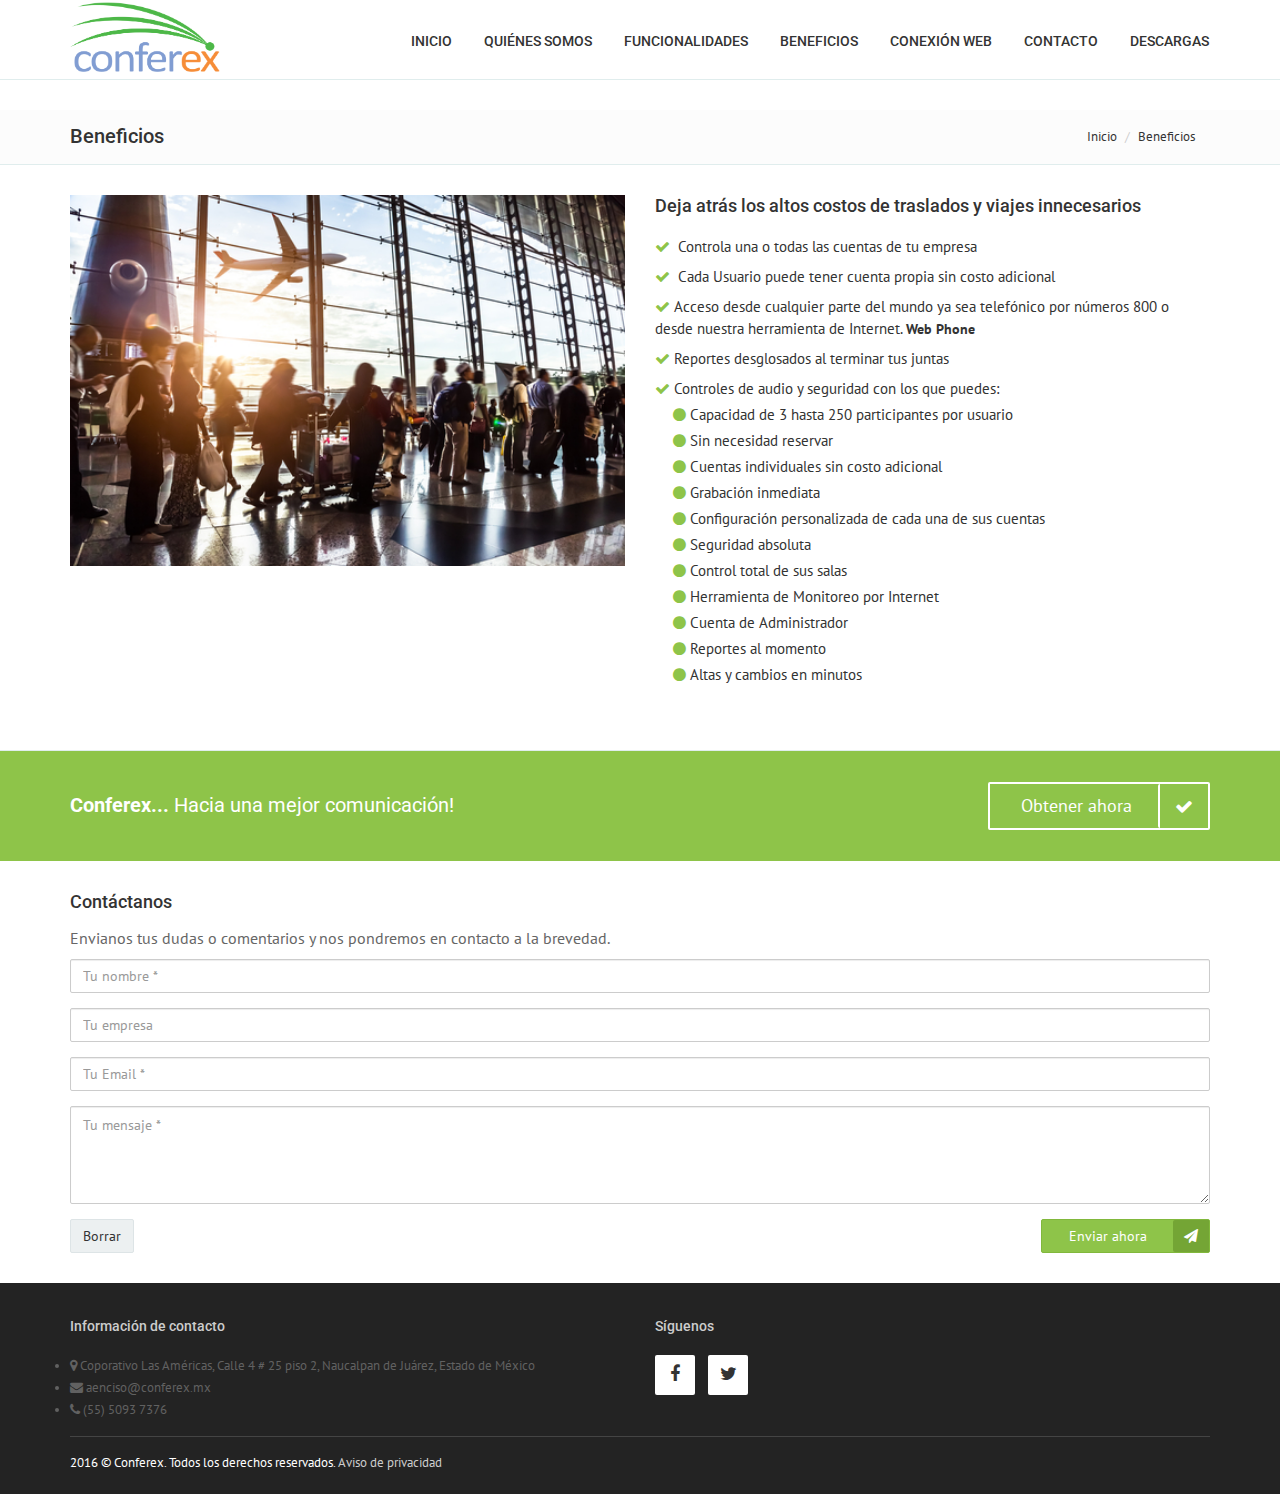
==== commit fe0f8061: "se pone obscuro el enlance a webphone" ====
--- a/www/beneficios-1.html
+++ b/www/beneficios-1.html
@@ -195,7 +195,8 @@
                             <li><i class="fa fa-check"></i>  Controla una o todas las cuentas de tu empresa</li>
                             <li><i class="fa fa-check"></i>  Cada Usuario puede tener cuenta propia sin costo adicional</li>
                             <li><i class="fa fa-check"></i>Acceso desde cualquier parte del mundo ya sea telef&oacute;nico por n&uacute;meros 800 o desde nuestra herramienta de Internet. 
-                                <a href="http://audiowebcentral.com.mx/conferex/webphone/">Web Phone</a>
+                                <span class="strong-600 c-alt"><a href="http://audiowebcentral.com.mx/conferex/webphone/">Web Phone</a></span>
+                                
                             </li>
                             <li><i class="fa fa-check"></i>Reportes desglosados al terminar tus juntas</li>
                             <li><i class="fa fa-check"></i>Controles de audio y seguridad con los que puedes:
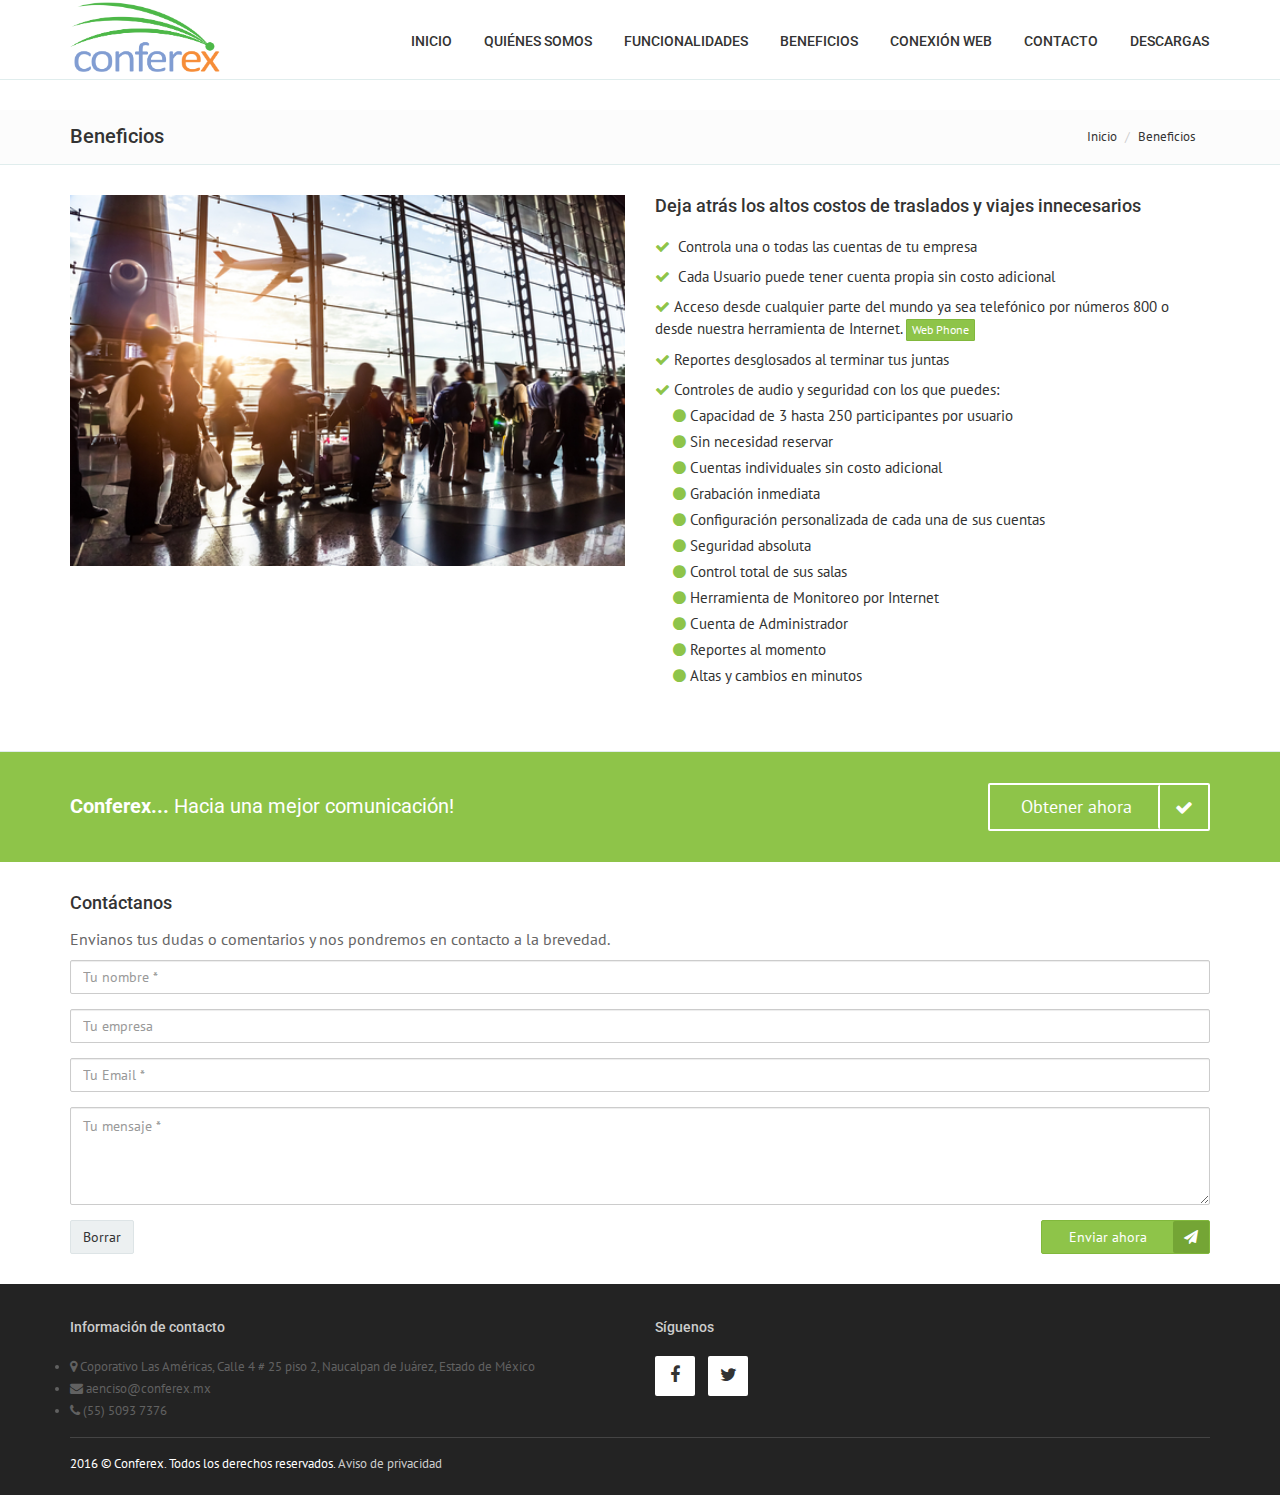
==== commit ee911fa0: "se cambia link por boton" ====
--- a/www/beneficios-1.html
+++ b/www/beneficios-1.html
@@ -194,8 +194,8 @@
                         <ul class="list-check">
                             <li><i class="fa fa-check"></i>  Controla una o todas las cuentas de tu empresa</li>
                             <li><i class="fa fa-check"></i>  Cada Usuario puede tener cuenta propia sin costo adicional</li>
-                            <li><i class="fa fa-check"></i>Acceso desde cualquier parte del mundo ya sea telef&oacute;nico por n&uacute;meros 800 o desde nuestra herramienta de Internet. 
-                                <span class="strong-600 c-alt"><a href="http://audiowebcentral.com.mx/conferex/webphone/">Web Phone</a></span>
+                            <li><i class="fa fa-check"></i>Acceso desde cualquier parte del mundo ya sea telef&oacute;nico por n&uacute;meros 800 o desde nuestra herramienta de Internet. <a href="http://audiowebcentral.com.mx/conferex/webphone/" class="btn btn-xs btn-base">Web Phone</a>
+                                
                                 
                             </li>
                             <li><i class="fa fa-check"></i>Reportes desglosados al terminar tus juntas</li>
